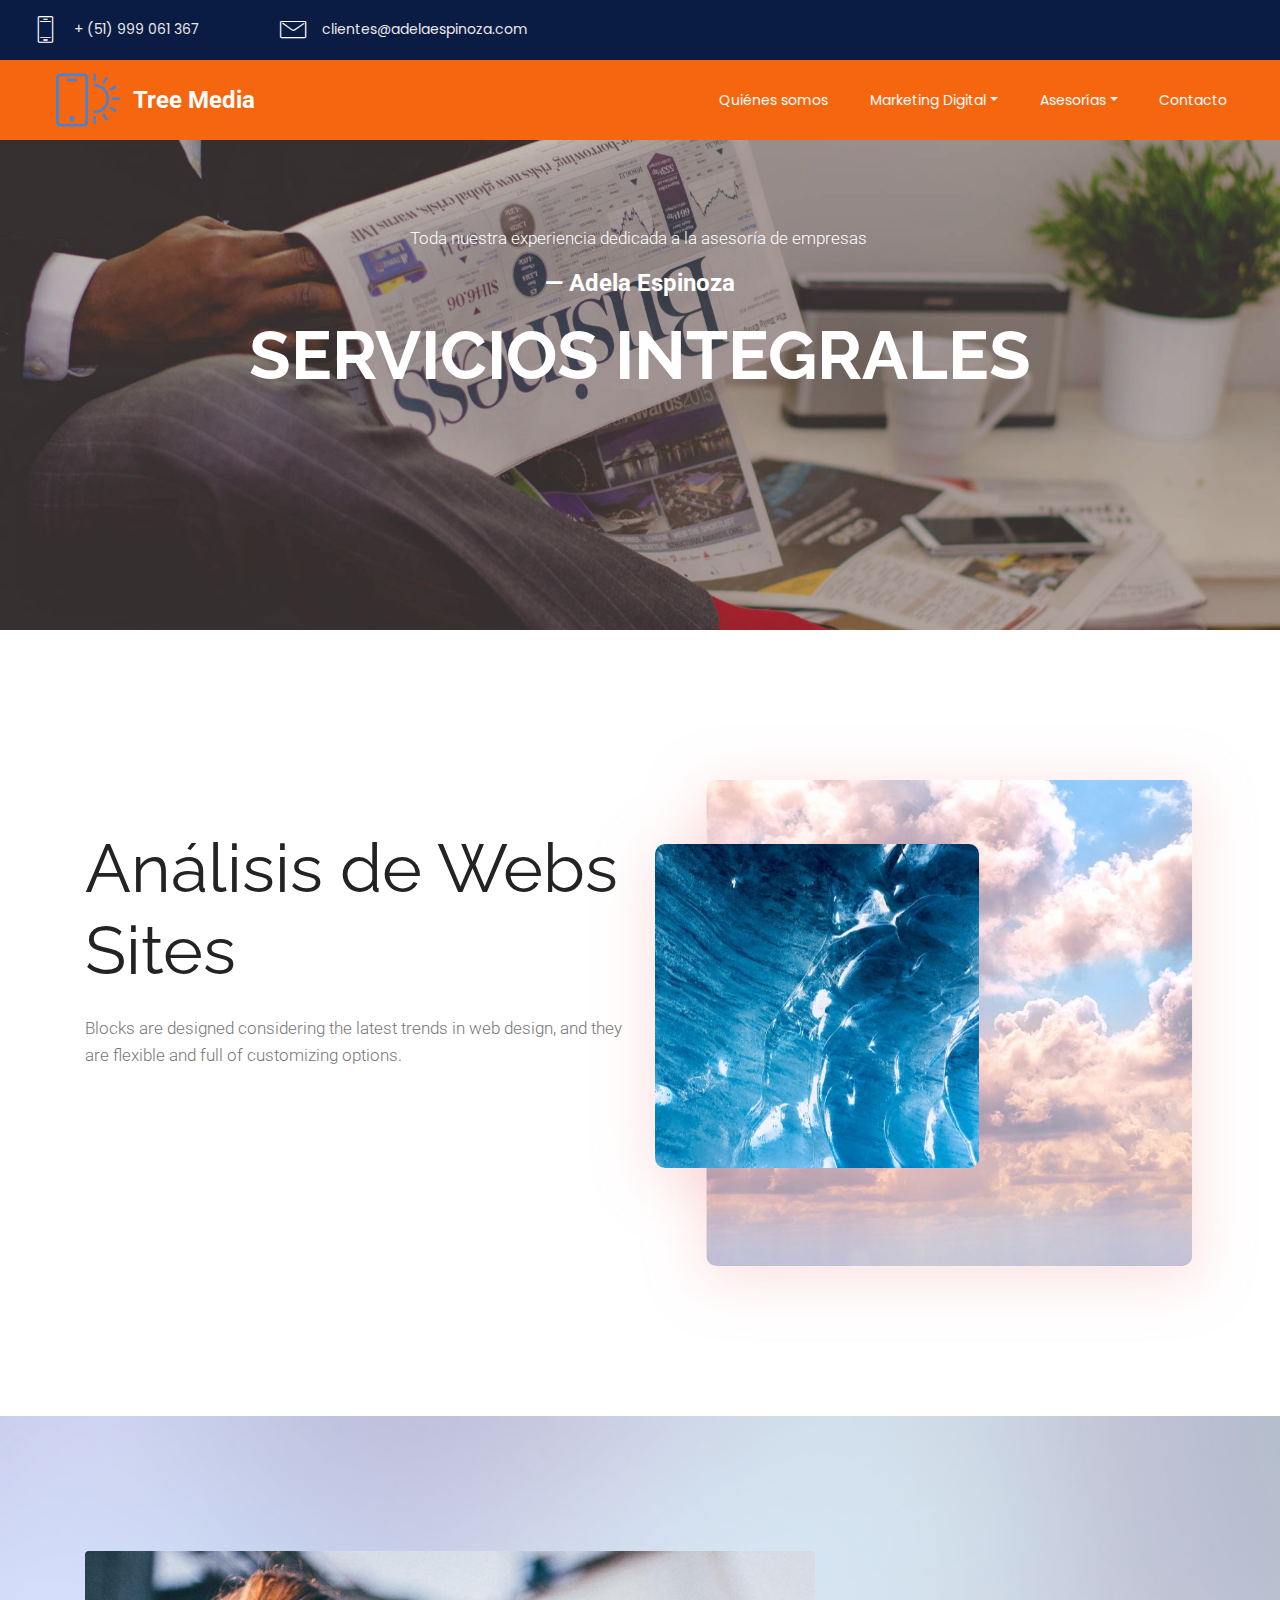
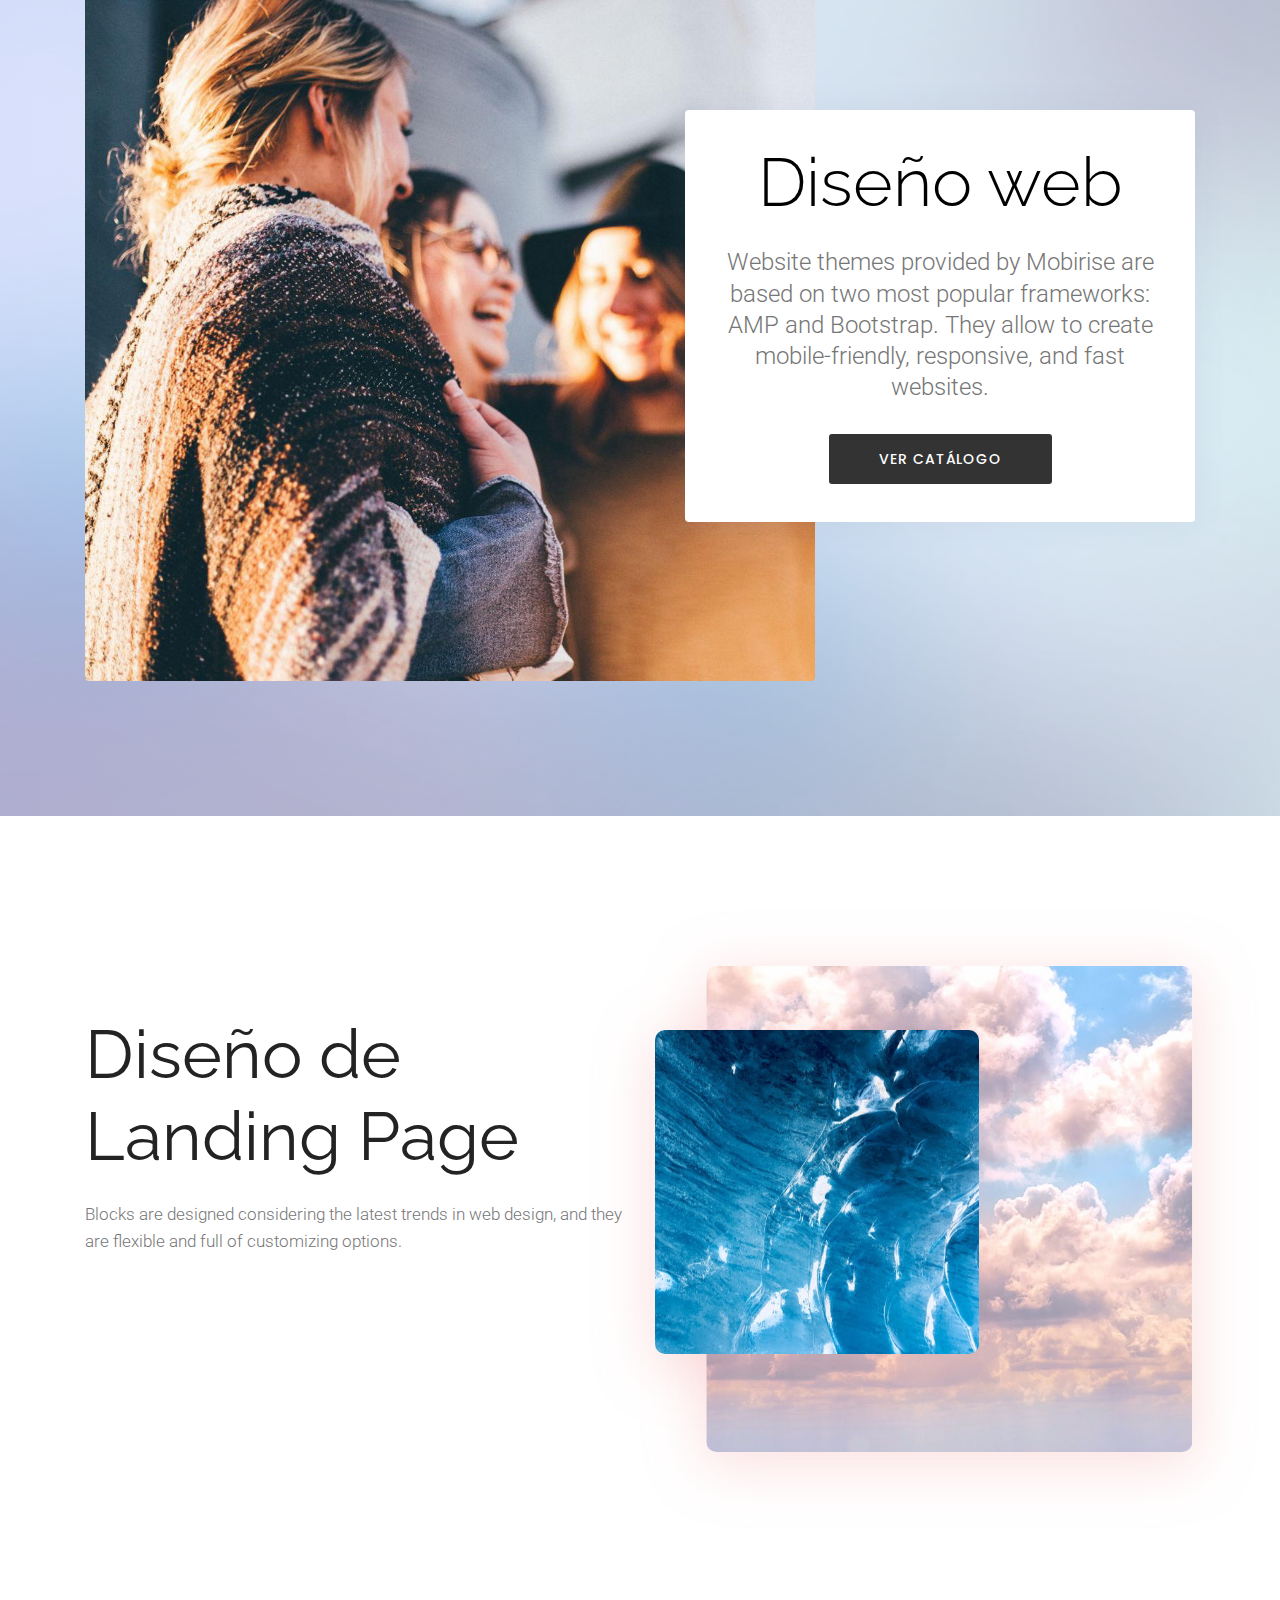
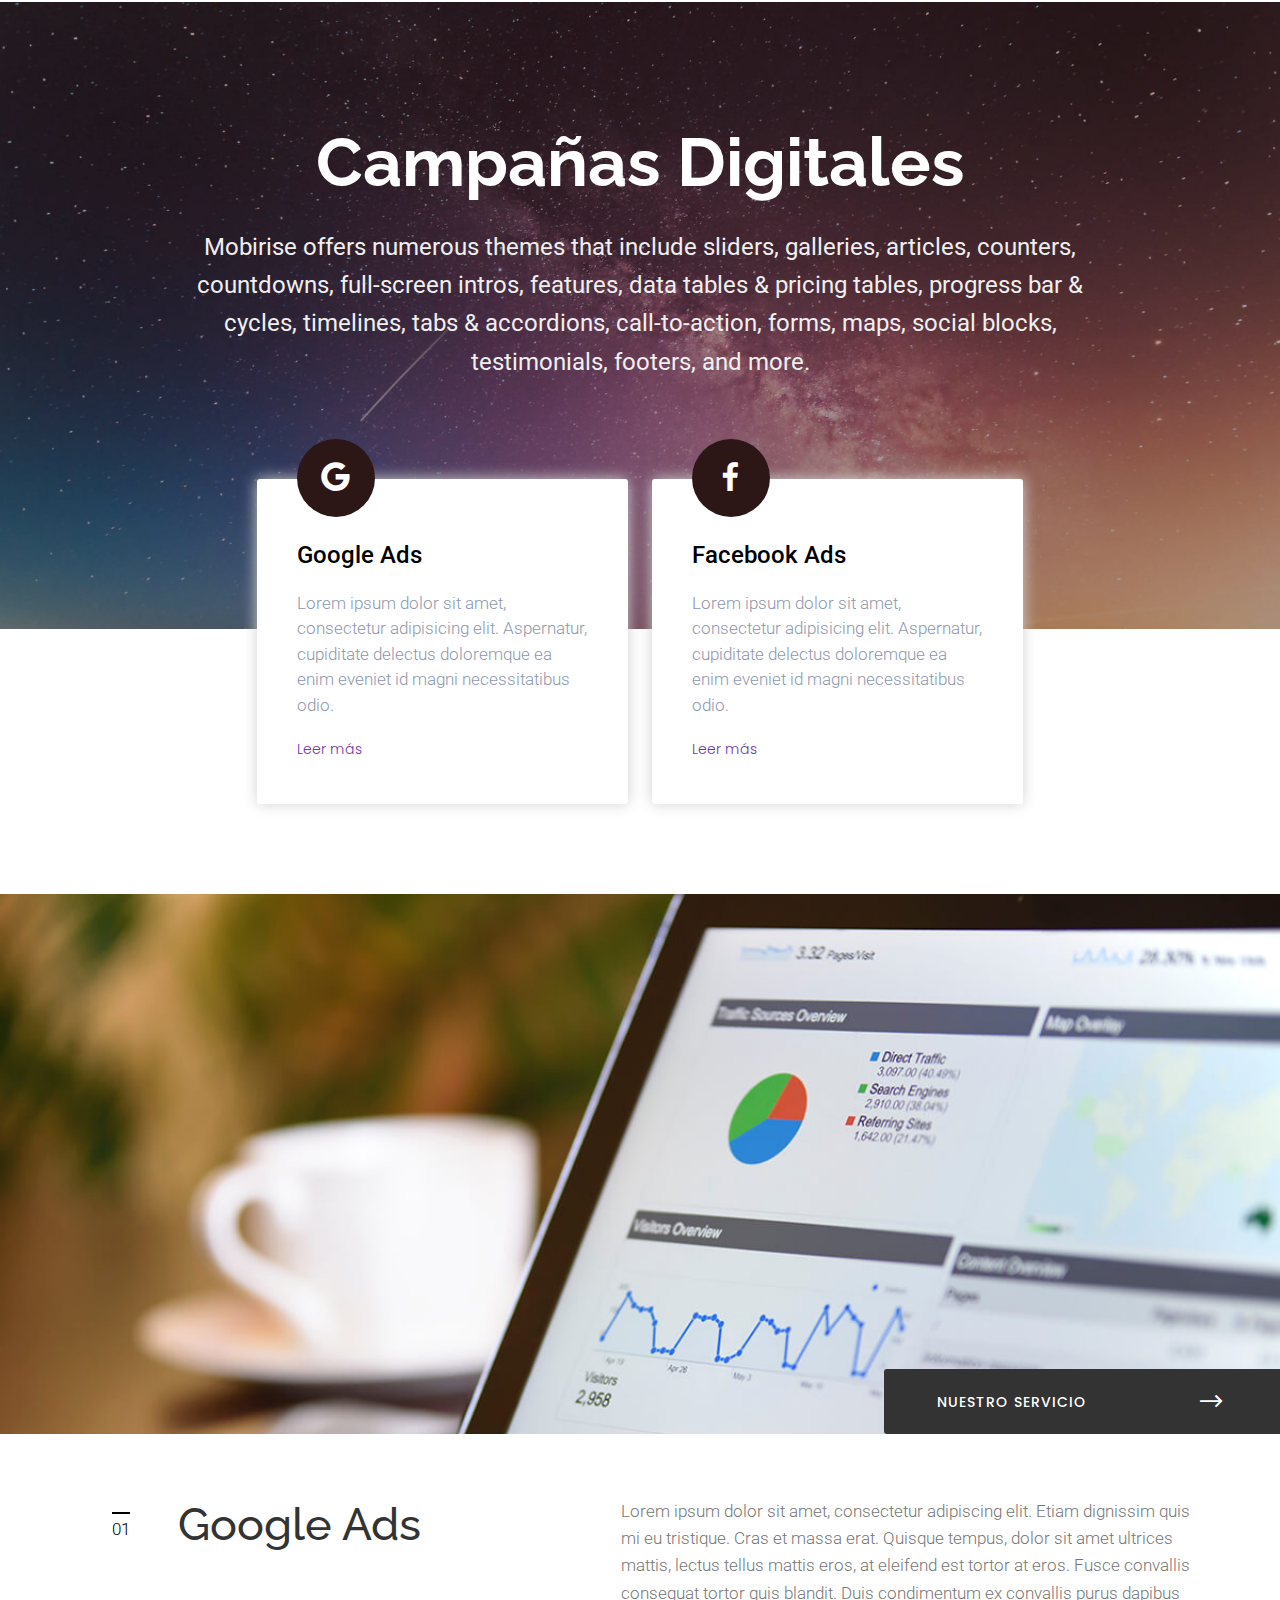
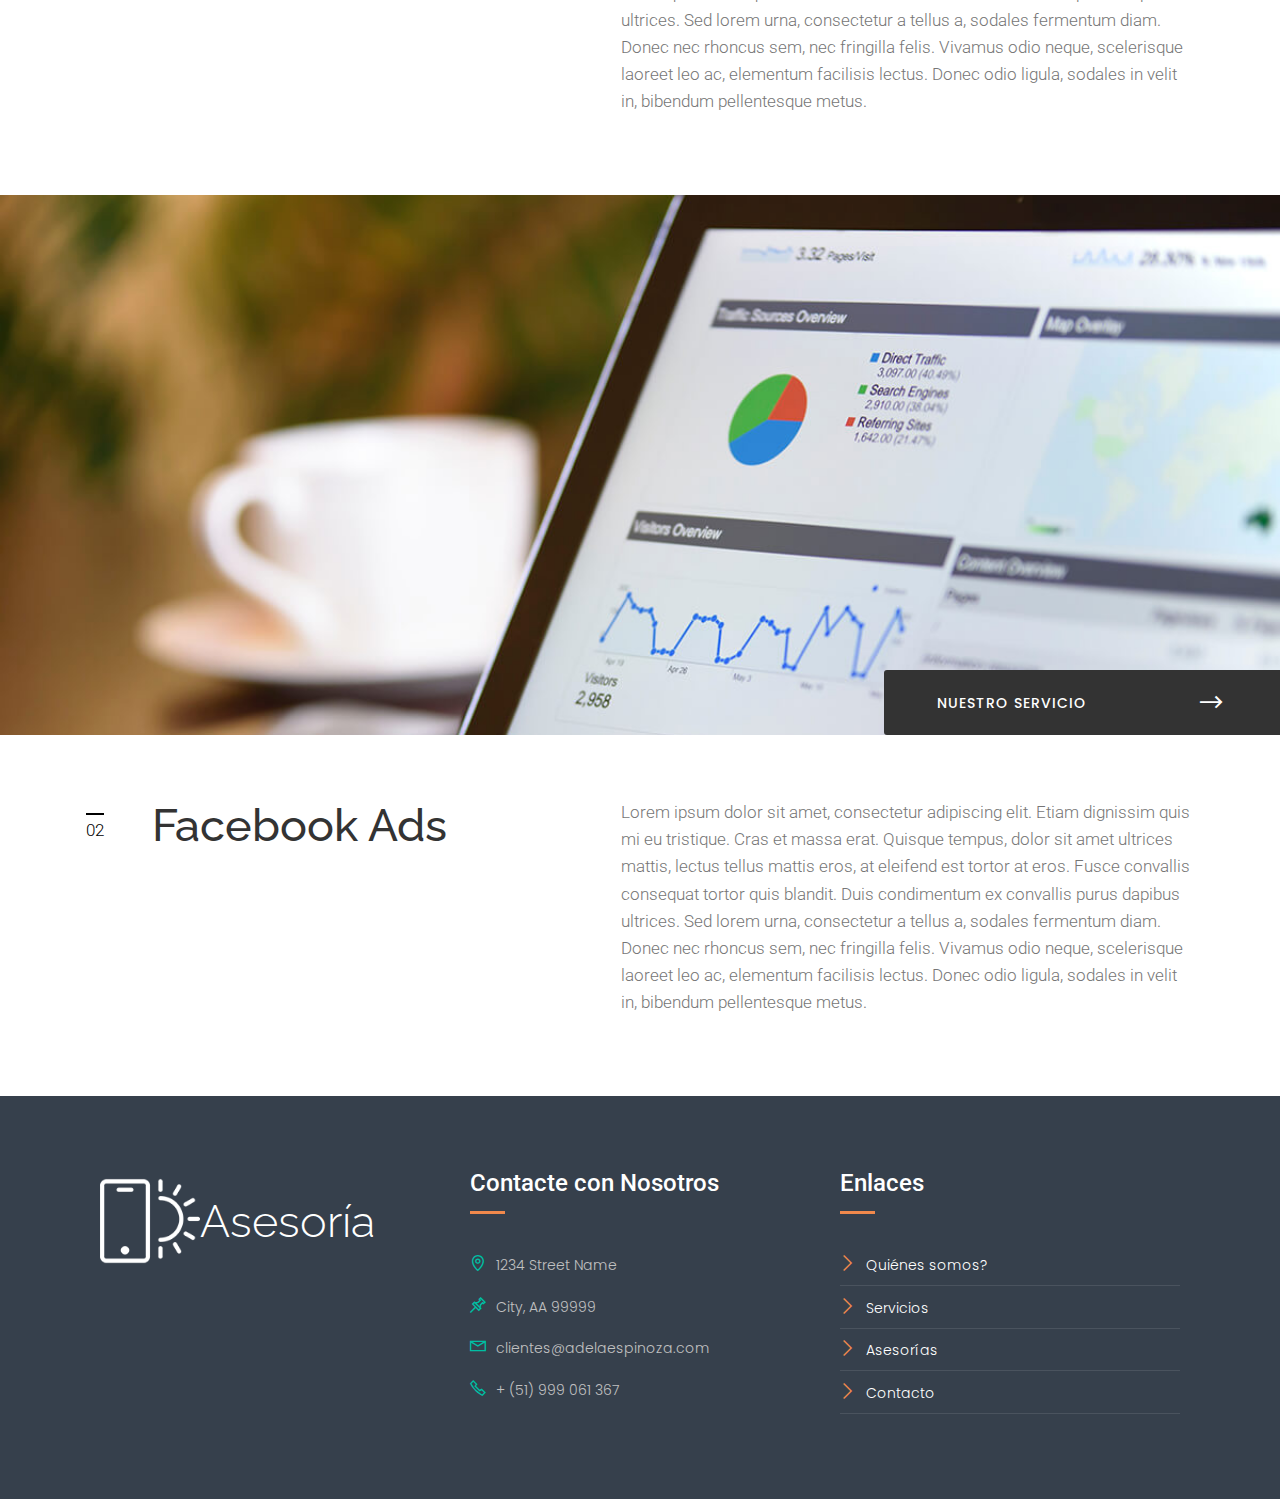
==== page1.html @ 8c3733f9 "create github pages" ====
<!DOCTYPE html>
<html  >
<head>
  <!-- Site made with Mobirise Website Builder v4.10.15, https://mobirise.com -->
  <meta charset="UTF-8">
  <meta http-equiv="X-UA-Compatible" content="IE=edge">
  <meta name="generator" content="Mobirise v4.10.15, mobirise.com">
  <meta name="viewport" content="width=device-width, initial-scale=1, minimum-scale=1">
  <link rel="shortcut icon" href="assets/images/mbr-favicon.png" type="image/x-icon">
  <meta name="description" content="">
  
  <title>Servicios</title>
  <link rel="stylesheet" href="assets/web/assets/mobirise-icons2/mobirise2.css">
  <link rel="stylesheet" href="assets/web/assets/mobirise-icons/mobirise-icons.css">
  <link rel="stylesheet" href="assets/tether/tether.min.css">
  <link rel="stylesheet" href="assets/bootstrap/css/bootstrap.min.css">
  <link rel="stylesheet" href="assets/bootstrap/css/bootstrap-reboot.min.css">
  <link rel="stylesheet" href="assets/bootstrap/css/bootstrap-grid.min.css">
  <link rel="stylesheet" href="assets/dropdown/css/style.css">
  <link rel="stylesheet" href="assets/socicon/css/styles.css">
  <link rel="stylesheet" href="assets/theme/css/style.css">
  <link rel="stylesheet" href="assets/formoid-css/recaptcha.css">
  <link rel="preload" as="style" href="assets/mobirise/css/mbr-additional.css"><link rel="stylesheet" href="assets/mobirise/css/mbr-additional.css" type="text/css">
  
  
  

</head>
<body>
  <section class="extMenu5 menu cid-rZhVXsuPau" once="menu" id="extMenu2-e">

    

    <nav class="navbar navbar-dropdown align-items-center navbar-fixed-top navbar-toggleable-sm">
        <div class="menu-content-top">



            <div class="menu-content-right">
                <div class="info-widget">
                    <span class="widget-icon mbr-iconfont mbri-mobile2" style="color: rgb(255, 255, 255); fill: rgb(255, 255, 255);"></span>
                    <div class="widget-content display-4">
                        <p class="widget-title mbr-fonts-style display-4">+ (51) 999 061 367</p>
                    </div>
                </div>
                <div class="info-widget">
                    <span class="widget-icon mbr-iconfont mbri-letter" style="color: rgb(255, 255, 255); fill: rgb(255, 255, 255);"></span>
                    <div class="widget-content display-4">
                        <p class="widget-title mbr-fonts-style display-4">clientes@adelaespinoza.com</p>
                    </div>
                </div>
                

                











            </div>
        </div>
        <div class="menu-bottom">


            <div class="menu-logo">
                <div class="navbar-brand">
                    <span class="navbar-logo">
                        <a href="#top">
                            <img src="assets/images/logo1.png" alt="Mobirise" title="" style="height: 4rem;">
                        </a>
                    </span>
                    <span class="navbar-caption-wrap"><a href="#top" class="brand-name mbr-black mbr-bold text-white display-5">Tree Media</a></span>
                </div>
            </div>



            <div class="collapse navbar-collapse" id="navbarSupportedContent">
                <ul class="navbar-nav nav-dropdown js-float-line nav-right" data-app-modern-menu="true"><li class="nav-item">
                        <a class="nav-link link mbr-black text-white display-4" href="index.html#extHeader29-2">
                            Quiénes somos</a>
                    </li>
                    <li class="nav-item dropdown">
                        <a class="nav-link link mbr-black dropdown-toggle text-white display-4" href="https://mobirise.com" data-toggle="dropdown-submenu" aria-expanded="false">Marketing Digital</a>
                        <div class="dropdown-menu">
                            <a class="mbr-black dropdown-item text-white display-4" href="page1.html#extHeader16-g">Análisis de Web Site</a>
                            <a class="mbr-black dropdown-item text-white display-4" href="page1.html#extHeader24-h" aria-expanded="false">Diseño Web</a><a class="mbr-black dropdown-item text-white display-4" href="page1.html#extHeader16-i" aria-expanded="false">Diseño Landing Page</a>
                            <div class="dropdown"><div class="dropdown"><a class="mbr-black dropdown-item text-white dropdown-toggle display-4" href="page1.html#extHeader10-j" aria-expanded="false" data-toggle="dropdown-submenu">Campañas Digitales</a><div class="dropdown-menu dropdown-submenu"><a class="mbr-black dropdown-item text-white display-4" href="page1.html#extHeader10-j" aria-expanded="false">Google Ads</a><a class="mbr-black dropdown-item text-white display-4" href="page1.html#extHeader10-j" aria-expanded="false">Facebook Ads</a></div></div><div class="dropdown-menu dropdown-submenu"><a class="mbr-black dropdown-item text-white display-4" href="page1.html#extContent6-k" aria-expanded="false">Adwords</a><a class="mbr-black dropdown-item text-white display-4" href="page1.html#extContent6-l" aria-expanded="false">Facebook Ads</a></div></div>
                        </div>
                    </li>

                    <li class="nav-item dropdown">
                        <a class="nav-link link mbr-black dropdown-toggle text-white display-4" href="https://mobirise.com" data-toggle="dropdown-submenu" aria-expanded="false">Asesorías</a>
                        <div class="dropdown-menu">
                            <a class="mbr-black dropdown-item text-white display-4" href="#top">Gestión Comercial</a>
                            <a class="mbr-black dropdown-item text-white display-4" href="#top" aria-expanded="false">Coaching de equipos</a>
                            <a class="mbr-black dropdown-item text-white display-4" href="#top" aria-expanded="false">Capacitaciones</a>
                        </div>
                    </li>

                    <li class="nav-item">
                        <a class="nav-link link mbr-black text-white display-4" href="https://mobirise.com">
                            Contacto</a>
                    </li></ul>

                

            </div>
            <button class="navbar-toggler " type="button" data-toggle="collapse" data-target="#navbarSupportedContent" aria-controls="navbarSupportedContent" aria-expanded="false" aria-label="Toggle navigation">
                <div class="hamburger">
                    <span></span>
                    <span></span>
                    <span></span>
                    <span></span>
                </div>
            </button>







        </div>
    </nav>
</section>

<section class="extHeader cid-rZk2UsMdif" id="extHeader29-f">
    

    <div class="mbr-overlay" style="opacity: 0.3; background-color: rgb(44, 22, 22);">
    </div>
    <div class="container">
        <div class="row justify-content-center">
            <div class="col-md-12 align-center mbr-white">
                <p class="mbr-fonts-style mbr-text display-7">
                   Toda nuestra experiencia dedicada a la asesoría de empresas&nbsp;</p>
                <div class="mbr-section-subtitle mbr-fonts-style mbr-light pb-3 display-5">
                    <ul>
                        <li>
                            <strong>Adela Espinoza</strong></li>
                    </ul>
                </div>
                <h2 class="mbr-section-title mbr-fonts-style mbr-bold display-1">
                    SERVICIOS INTEGRALES</h2>
            </div>
        </div>
    </div>
    
</section>

<section class="extHeader cid-rZk355WxWd" id="extHeader16-g">

    

    






    <div class="container align-center">
        <div class="row">
            <div class="col-md-12 col-lg-6 py-5">
                <h1 class="mbr-section-title mbr-regular pb-3 align-left mbr-fonts-style display-1">Análisis de Webs Sites</h1>
                
                <p class="mbr-text mbr-light pb-3 align-left mbr-fonts-style display-7">
                    Blocks are designed considering the latest trends in web design, and they are flexible and full of customizing options.</p>
                
            </div>

            <div class="col-lg-6 col-md-12 relative card-img align-right">
                <div class="card-img1">
                    <img class="img1" src="assets/images/10.jpg" alt="Mobirise">
                </div>
                <div class="card-img2">
                    <img class="img2" src="assets/images/09.jpg" alt="Mobirise" title="">
                </div>

            </div>
        </div>



    </div>
    
</section>

<section class="extHeader cid-rZk39KsK3t" id="extHeader24-h">

    

    <div class="mbr-overlay" style="opacity: 0.6;">
    </div>

    <div class="container align-left">
        <div class="row ">
            <div class="col-lg-8 col-md-12 py-lg-0 pb-4">
            	<div class="img-wrap">
        			<img src="assets/images/18.jpg">
    			</div>
            </div> 	
            <div class="align-self-center mbr-black col-lg-4 col-md-12 py-lg-0 pt-2">
                <div class="card-wrap">
                    <h1 class="mbr-section-title align-center pb-3 mbr-fonts-style display-1">Diseño web</h1>
                    <h3 class="mbr-section-subtitle align-center mbr-light mbr-fonts-style display-5">
                        Website themes provided by Mobirise are based on two most popular frameworks: AMP and Bootstrap. They allow to create mobile-friendly, responsive, and fast websites.
                    </h3>
                    <div class="mbr-section-btn align-center pt-3"><a class="btn btn-black btn-md display-4" href="#top">VER CATÁLOGO</a></div>
                </div>
            </div>
        </div>
    </div>
</section>

<section class="extHeader cid-rZk3clZ1Kl" id="extHeader16-i">

    

    






    <div class="container align-center">
        <div class="row">
            <div class="col-md-12 col-lg-6 py-5">
                <h1 class="mbr-section-title mbr-regular pb-3 align-left mbr-fonts-style display-1">Diseño de Landing Page</h1>
                
                <p class="mbr-text mbr-light pb-3 align-left mbr-fonts-style display-7">
                    Blocks are designed considering the latest trends in web design, and they are flexible and full of customizing options.</p>
                
            </div>

            <div class="col-lg-6 col-md-12 relative card-img align-right">
                <div class="card-img1">
                    <img class="img1" src="assets/images/10.jpg" alt="Mobirise">
                </div>
                <div class="card-img2">
                    <img class="img2" src="assets/images/09.jpg" alt="Mobirise" title="">
                </div>

            </div>
        </div>



    </div>
    
</section>

<section class="extHeader cid-rZk3I9Vee4" id="extHeader10-j">

    

    <div class="mbr-overlay" style="opacity: 0.4; background-color: rgb(44, 22, 22);">
    </div>

    <div class="container">
        <div class="media-container-row">
            <div class="mb-4 content-container col-md-10">
                <h1 class="mbr-section-title pb-3 mbr-fonts-style align-center display-1"><strong>Campañas Digitales</strong></h1>
                <p class="mbr-text pb-3 mbr-fonts-style p-descr align-center display-5">
                    Mobirise offers numerous themes that include sliders, galleries, articles, counters, countdowns, full-screen intros, features, data tables &amp; pricing tables, progress bar &amp; cycles, timelines, tabs &amp; accordions, call-to-action, forms, maps, social blocks, testimonials, footers, and more.
                </p>
            </div>
        </div>
    </div>
    <div class="container-boxes mbr-white">
        <div class="box-item">
            <div class="icon-block-top pb-4">
                <span class="mbr-iconfont socicon-google socicon display-2"></span>
            </div>
            <h4 class="box-item-title pb-3 mbr-fonts-style mbr-black display-5">Google Ads</h4>
            <p class="box-item-text mbr-fonts-style display-7">Lorem ipsum dolor sit amet, consectetur adipisicing elit. Aspernatur, cupiditate delectus doloremque ea enim eveniet id magni necessitatibus odio.</p>
            <div class="mbr-section-btn"><a class="btn-underline mr-3 text-info display-4" href="https://mobirise.com">Leer más</a></div>
        </div>
        <div class="box-item">
            <div class="icon-block-top pb-4">
                <span class="mbr-iconfont socicon-facebook socicon display-2"></span>
            </div>
            <h4 class="box-item-title pb-3 mbr-fonts-style mbr-black display-5">Facebook Ads</h4>
            <p class="box-item-text mbr-fonts-style display-7">Lorem ipsum dolor sit amet, consectetur adipisicing elit. Aspernatur, cupiditate delectus doloremque ea enim eveniet id magni necessitatibus odio.</p>
            <div class="mbr-section-btn"><a class="btn-underline mr-3 text-info display-4" href="https://mobirise.com">Leer más</a></div>

        </div>
        
    </div>
</section>

<section class="extСontent cid-rZk4LuF824" id="extContent6-k">
    
    
    <div class="container">
        <div class="row">
            <div class="col-lg-12 img-col">
                <img src="assets/images/03.jpg" alt="Mobirise">
                <div class="mbr-section-btn pt-3"><a class="btn btn-lg btn-black display-4" href="page1.html"><span class="mobi-mbri mobi-mbri-right mbr-iconfont mbr-iconfont-btn"></span>NUESTRO SERVICIO</a></div>
            </div>
            <div class="col-lg-5 title-col align-left">
                <div class="title-wrap">
                    <h3 class="number mbr-medium mbr-black pb-2 mbr-fonts-style display-7">01</h3>
                    <h2 class="mbr-section-title mbr-semibold mbr-black mbr-fonts-style display-2">Google Ads</h2>
                </div>
            </div>

            <div class="col-lg-7 text-col align-left">
                <p class="mbr-text mbr-black mbr-regular mbr-light mbr-fonts-style display-7">
                    Lorem ipsum dolor sit amet, consectetur adipiscing elit. Etiam dignissim quis mi eu tristique. Cras
                    et massa erat. Quisque tempus, dolor sit amet ultrices mattis, lectus tellus mattis eros, at
                    eleifend est tortor at eros. Fusce convallis consequat tortor quis blandit. Duis condimentum ex
                    convallis purus dapibus ultrices. Sed lorem urna, consectetur a tellus a, sodales fermentum diam.
                    Donec nec rhoncus sem, nec fringilla felis. Vivamus odio neque, scelerisque laoreet leo ac,
                    elementum facilisis lectus. Donec odio ligula, sodales in velit in, bibendum pellentesque metus.</p>

            </div>

        </div>
    </div>
</section>

<section class="extСontent cid-rZk4N9WDX4" id="extContent6-l">
    
    
    <div class="container">
        <div class="row">
            <div class="col-lg-12 img-col">
                <img src="assets/images/03.jpg" alt="Mobirise">
                <div class="mbr-section-btn pt-3"><a class="btn btn-lg btn-black display-4" href="page1.html"><span class="mobi-mbri mobi-mbri-right mbr-iconfont mbr-iconfont-btn"></span>NUESTRO SERVICIO</a></div>
            </div>
            <div class="col-lg-5 title-col align-left">
                <div class="title-wrap">
                    <h3 class="number mbr-medium mbr-black pb-2 mbr-fonts-style display-7">02</h3>
                    <h2 class="mbr-section-title mbr-semibold mbr-black mbr-fonts-style display-2">Facebook Ads</h2>
                </div>
            </div>

            <div class="col-lg-7 text-col align-left">
                <p class="mbr-text mbr-black mbr-regular mbr-light mbr-fonts-style display-7">
                    Lorem ipsum dolor sit amet, consectetur adipiscing elit. Etiam dignissim quis mi eu tristique. Cras
                    et massa erat. Quisque tempus, dolor sit amet ultrices mattis, lectus tellus mattis eros, at
                    eleifend est tortor at eros. Fusce convallis consequat tortor quis blandit. Duis condimentum ex
                    convallis purus dapibus ultrices. Sed lorem urna, consectetur a tellus a, sodales fermentum diam.
                    Donec nec rhoncus sem, nec fringilla felis. Vivamus odio neque, scelerisque laoreet leo ac,
                    elementum facilisis lectus. Donec odio ligula, sodales in velit in, bibendum pellentesque metus.</p>

            </div>

        </div>
    </div>
</section>

<section class="extFooter cid-rZk6A36bHB" id="extFooter6-m">

    

    
    <div class="container">
        <div class="media-container-row content text-white">
            <div class="col-12 col-md-8 col-lg-4">
                <div class="media-wrap align-left">

                    <a href="#top"><img src="assets/images/logo.png" alt="Mobirise" title=""></a>

                    <h4 class="align-left mbr-bold mbr-fonts-style display-2"><a href="#top" class="text-white">
                        Asesoría</a></h4>
                </div>

                
            </div>
            <div class="col-12 col-md-6 col-lg-4">
                <h5 class="pb-2 align-left items-title mbr-semibold mbr-fonts-style display-5">
                    Contacte con Nosotros</h5>
                <div class="line-wrap align-left">
                    <div class="line"></div>
                </div>
                <div class="item">
                    <div class="card-img"><span class="mbr-iconfont img1 mobi-mbri-map-pin mobi-mbri"></span>
                    </div>
                    <div class="card-box">
                        <h4 class="item-title align-left mbr-fonts-style display-4">1234 Street Name</h4>
                    </div>
                </div>
                <div class="item">
                    <div class="card-img"><span class="mbr-iconfont img1 mobi-mbri-pin mobi-mbri"></span></div>
                    <div class="card-box">
                        <h4 class="item-title align-left mbr-fonts-style display-4">City, AA 99999</h4>
                    </div>
                </div>
                <div class="item">
                    <div class="card-img"><span class="mbr-iconfont img1 mobi-mbri-letter mobi-mbri"></span>
                    </div>
                    <div class="card-box">
                        <h4 class="item-title align-left mbr-fonts-style display-4">clientes@adelaespinoza.com</h4>
                    </div>
                </div>
                <div class="item">
                    <div class="card-img"><span class="mbr-iconfont img1 mobi-mbri-phone mobi-mbri"></span>
                    </div>
                    <div class="card-box">
                        <h4 class="item-title align-left mbr-fonts-style display-4">+ (51) 999 061 367</h4>
                    </div>
                </div>
                
            </div>
            <div class="col-12 col-md-6 col-lg-4">
                <h5 class="pb-2 align-left links-title mbr-semibold mbr-fonts-style display-5">
                    Enlaces</h5>
                <div class="line-wrap align-left">
                    <div class="line"></div>
                </div>

                <div class="link">
                    <div class="card-img"><span class="mbr-iconfont img2 mobi-mbri-arrow-next mobi-mbri"></span>
                    </div>
                    <div class="card-box">
                        <h4 class="link-title align-left mbr-fonts-style display-4"><a href="#top" class="text-white">Quiénes somos?</a></h4>
                    </div>
                </div>
                <div class="link">
                    <div class="card-img"><span class="mbr-iconfont img2 mobi-mbri-arrow-next mobi-mbri"></span></div>
                    <div class="card-box">
                        <h4 class="link-title align-left mbr-fonts-style display-4"><a href="#top" class="text-white">Servicios</a></h4>
                    </div>
                </div>
                <div class="link">
                    <div class="card-img"><span class="mbr-iconfont img2 mobi-mbri-arrow-next mobi-mbri"></span>
                    </div>
                    <div class="card-box">
                        <h4 class="link-title align-left mbr-fonts-style display-4"><a href="#top" class="text-white">
                                Asesorías</a></h4>
                    </div>
                </div>

                <div class="link">
                    <div class="card-img"><span class="mbr-iconfont img2 mobi-mbri-arrow-next mobi-mbri"></span>
                    </div>
                    <div class="card-box">
                        <h4 class="link-title align-left mbr-fonts-style display-4"><a href="#top" class="text-white">Contacto</a></h4>
                    </div>
                </div>

                
            </div>
        </div>
    </div>
</section>


  <script src="assets/web/assets/jquery/jquery.min.js"></script>
  <script src="assets/popper/popper.min.js"></script>
  <script src="assets/tether/tether.min.js"></script>
  <script src="assets/bootstrap/js/bootstrap.min.js"></script>
  <script src="assets/dropdown/js/nav-dropdown.js"></script>
  <script src="assets/dropdown/js/navbar-dropdown.js"></script>
  <script src="assets/touchswipe/jquery.touch-swipe.min.js"></script>
  <script src="assets/smoothscroll/smooth-scroll.js"></script>
  <script src="assets/theme/js/script.js"></script>
  <script src="assets/formoid/formoid.min.js"></script>
  
  

</body>
</html>
---- assets/web/assets/mobirise-icons2/mobirise2.css ----
@font-face {
  font-family: 'Moririse2';
  font-display: swap;
  src:  url('mobirise2.eot?f2bix4');
  src:  url('mobirise2.eot?f2bix4#iefix') format('embedded-opentype'),
    url('mobirise2.ttf?f2bix4') format('truetype'),
    url('mobirise2.woff?f2bix4') format('woff'),
    url('mobirise2.svg?f2bix4#mobirise2') format('svg');
  font-weight: normal;
  font-style: normal;
}

[class^="mobi-"], [class*=" mobi-"] {
  /* use !important to prevent issues with browser extensions that change fonts */
  font-family: 'Moririse2' !important;
  speak: none;
  font-style: normal;
  font-weight: normal;
  font-variant: normal;
  text-transform: none;
  line-height: 1;

  /* Better Font Rendering =========== */
  -webkit-font-smoothing: antialiased;
  -moz-osx-font-smoothing: grayscale;
}

.mobi-mbri-add-submenu:before {
  content: "\e900";
}
.mobi-mbri-alert:before {
  content: "\e901";
}
.mobi-mbri-align-center:before {
  content: "\e902";
}
.mobi-mbri-align-justify:before {
  content: "\e903";
}
.mobi-mbri-align-left:before {
  content: "\e904";
}
.mobi-mbri-align-right:before {
  content: "\e905";
}
.mobi-mbri-android:before {
  content: "\e906";
}
.mobi-mbri-apple:before {
  content: "\e907";
}
.mobi-mbri-arrow-down:before {
  content: "\e908";
}
.mobi-mbri-arrow-next:before {
  content: "\e909";
}
.mobi-mbri-arrow-prev:before {
  content: "\e90a";
}
.mobi-mbri-arrow-up:before {
  content: "\e90b";
}
.mobi-mbri-bold:before {
  content: "\e90c";
}
.mobi-mbri-bookmark:before {
  content: "\e90d";
}
.mobi-mbri-bootstrap:before {
  content: "\e90e";
}
.mobi-mbri-briefcase:before {
  content: "\e90f";
}
.mobi-mbri-browse:before {
  content: "\e910";
}
.mobi-mbri-bulleted-list:before {
  content: "\e911";
}
.mobi-mbri-calendar:before {
  content: "\e912";
}
.mobi-mbri-camera:before {
  content: "\e913";
}
.mobi-mbri-cart-add:before {
  content: "\e914";
}
.mobi-mbri-cart-full:before {
  content: "\e915";
}
.mobi-mbri-cash:before {
  content: "\e916";
}
.mobi-mbri-change-style:before {
  content: "\e917";
}
.mobi-mbri-chat:before {
  content: "\e918";
}
.mobi-mbri-clock:before {
  content: "\e919";
}
.mobi-mbri-close:before {
  content: "\e91a";
}
.mobi-mbri-cloud:before {
  content: "\e91b";
}
.mobi-mbri-code:before {
  content: "\e91c";
}
.mobi-mbri-contact-form:before {
  content: "\e91d";
}
.mobi-mbri-credit-card:before {
  content: "\e91e";
}
.mobi-mbri-cursor-click:before {
  content: "\e91f";
}
.mobi-mbri-cust-feedback:before {
  content: "\e920";
}
.mobi-mbri-database:before {
  content: "\e921";
}
.mobi-mbri-delivery:before {
  content: "\e922";
}
.mobi-mbri-desktop:before {
  content: "\e923";
}
.mobi-mbri-devices:before {
  content: "\e924";
}
.mobi-mbri-down:before {
  content: "\e925";
}
.mobi-mbri-download-2:before {
  content: "\e926";
}
.mobi-mbri-download:before {
  content: "\e927";
}
.mobi-mbri-drag-n-drop-2:before {
  content: "\e928";
}
.mobi-mbri-drag-n-drop:before {
  content: "\e929";
}
.mobi-mbri-edit-2:before {
  content: "\e92a";
}
.mobi-mbri-edit:before {
  content: "\e92b";
}
.mobi-mbri-error:before {
  content: "\e92c";
}
.mobi-mbri-extension:before {
  content: "\e92d";
}
.mobi-mbri-features:before {
  content: "\e92e";
}
.mobi-mbri-file:before {
  content: "\e92f";
}
.mobi-mbri-flag:before {
  content: "\e930";
}
.mobi-mbri-folder:before {
  content: "\e931";
}
.mobi-mbri-gift:before {
  content: "\e932";
}
.mobi-mbri-github:before {
  content: "\e933";
}
.mobi-mbri-globe-2:before {
  content: "\e934";
}
.mobi-mbri-globe:before {
  content: "\e935";
}
.mobi-mbri-growing-chart:before {
  content: "\e936";
}
.mobi-mbri-hearth:before {
  content: "\e937";
}
.mobi-mbri-help:before {
  content: "\e938";
}
.mobi-mbri-home:before {
  content: "\e939";
}
.mobi-mbri-hot-cup:before {
  content: "\e93a";
}
.mobi-mbri-idea:before {
  content: "\e93b";
}
.mobi-mbri-image-gallery:before {
  content: "\e93c";
}
.mobi-mbri-image-slider:before {
  content: "\e93d";
}
.mobi-mbri-info:before {
  content: "\e93e";
}
.mobi-mbri-italic:before {
  content: "\e93f";
}
.mobi-mbri-key:before {
  content: "\e940";
}
.mobi-mbri-laptop:before {
  content: "\e941";
}
.mobi-mbri-layers:before {
  content: "\e942";
}
.mobi-mbri-left-right:before {
  content: "\e943";
}
.mobi-mbri-left:before {
  content: "\e944";
}
.mobi-mbri-letter:before {
  content: "\e945";
}
.mobi-mbri-like:before {
  content: "\e946";
}
.mobi-mbri-link:before {
  content: "\e947";
}
.mobi-mbri-lock:before {
  content: "\e948";
}
.mobi-mbri-login:before {
  content: "\e949";
}
.mobi-mbri-logout:before {
  content: "\e94a";
}
.mobi-mbri-magic-stick:before {
  content: "\e94b";
}
.mobi-mbri-map-pin:before {
  content: "\e94c";
}
.mobi-mbri-menu:before {
  content: "\e94d";
}
.mobi-mbri-mobile-2:before {
  content: "\e94e";
}
.mobi-mbri-mobile-horizontal:before {
  content: "\e94f";
}
.mobi-mbri-mobile:before {
  content: "\e950";
}
.mobi-mbri-mobirise:before {
  content: "\e951";
}
.mobi-mbri-more-horizontal:before {
  content: "\e952";
}
.mobi-mbri-more-vertical:before {
  content: "\e953";
}
.mobi-mbri-music:before {
  content: "\e954";
}
.mobi-mbri-new-file:before {
  content: "\e955";
}
.mobi-mbri-numbered-list:before {
  content: "\e956";
}
.mobi-mbri-opened-folder:before {
  content: "\e957";
}
.mobi-mbri-pages:before {
  content: "\e958";
}
.mobi-mbri-paper-plane:before {
  content: "\e959";
}
.mobi-mbri-paperclip:before {
  content: "\e95a";
}
.mobi-mbri-phone:before {
  content: "\e95b";
}
.mobi-mbri-photo:before {
  content: "\e95c";
}
.mobi-mbri-photos:before {
  content: "\e95d";
}
.mobi-mbri-pin:before {
  content: "\e95e";
}
.mobi-mbri-play:before {
  content: "\e95f";
}
.mobi-mbri-plus:before {
  content: "\e960";
}
.mobi-mbri-preview:before {
  content: "\e961";
}
.mobi-mbri-print:before {
  content: "\e962";
}
.mobi-mbri-protect:before {
  content: "\e963";
}
.mobi-mbri-question:before {
  content: "\e964";
}
.mobi-mbri-quote-left:before {
  content: "\e965";
}
.mobi-mbri-quote-right:before {
  content: "\e966";
}
.mobi-mbri-redo:before {
  content: "\e967";
}
.mobi-mbri-refresh:before {
  content: "\e968";
}
.mobi-mbri-responsive-2:before {
  content: "\e969";
}
.mobi-mbri-responsive:before {
  content: "\e96a";
}
.mobi-mbri-right:before {
  content: "\e96b";
}
.mobi-mbri-rocket:before {
  content: "\e96c";
}
.mobi-mbri-sad-face:before {
  content: "\e96d";
}
.mobi-mbri-sale:before {
  content: "\e96e";
}
.mobi-mbri-save:before {
  content: "\e96f";
}
.mobi-mbri-search:before {
  content: "\e970";
}
.mobi-mbri-setting-2:before {
  content: "\e971";
}
.mobi-mbri-setting-3:before {
  content: "\e972";
}
.mobi-mbri-setting:before {
  content: "\e973";
}
.mobi-mbri-share:before {
  content: "\e974";
}
.mobi-mbri-shopping-bag:before {
  content: "\e975";
}
.mobi-mbri-shopping-basket:before {
  content: "\e976";
}
.mobi-mbri-shopping-cart:before {
  content: "\e977";
}
.mobi-mbri-sites:before {
  content: "\e978";
}
.mobi-mbri-smile-face:before {
  content: "\e979";
}
.mobi-mbri-speed:before {
  content: "\e97a";
}
.mobi-mbri-star:before {
  content: "\e97b";
}
.mobi-mbri-success:before {
  content: "\e97c";
}
.mobi-mbri-sun:before {
  content: "\e97d";
}
.mobi-mbri-sun2:before {
  content: "\e97e";
}
.mobi-mbri-tablet-vertical:before {
  content: "\e97f";
}
.mobi-mbri-tablet:before {
  content: "\e980";
}
.mobi-mbri-target:before {
  content: "\e981";
}
.mobi-mbri-timer:before {
  content: "\e982";
}
.mobi-mbri-to-ftp:before {
  content: "\e983";
}
.mobi-mbri-to-local-drive:before {
  content: "\e984";
}
.mobi-mbri-touch-swipe:before {
  content: "\e985";
}
.mobi-mbri-touch:before {
  content: "\e986";
}
.mobi-mbri-trash:before {
  content: "\e987";
}
.mobi-mbri-underline:before {
  content: "\e988";
}
.mobi-mbri-undo:before {
  content: "\e989";
}
.mobi-mbri-unlink:before {
  content: "\e98a";
}
.mobi-mbri-unlock:before {
  content: "\e98b";
}
.mobi-mbri-up-down:before {
  content: "\e98c";
}
.mobi-mbri-up:before {
  content: "\e98d";
}
.mobi-mbri-update:before {
  content: "\e98e";
}
.mobi-mbri-upload-2:before {
  content: "\e98f";
}
.mobi-mbri-upload:before {
  content: "\e990";
}
.mobi-mbri-user-2:before {
  content: "\e991";
}
.mobi-mbri-user:before {
  content: "\e992";
}
.mobi-mbri-users:before {
  content: "\e993";
}
.mobi-mbri-video-play:before {
  content: "\e994";
}
.mobi-mbri-video:before {
  content: "\e995";
}
.mobi-mbri-watch:before {
  content: "\e996";
}
.mobi-mbri-website-theme-2:before {
  content: "\e997";
}
.mobi-mbri-website-theme:before {
  content: "\e998";
}
.mobi-mbri-wifi:before {
  content: "\e999";
}
.mobi-mbri-windows:before {
  content: "\e99a";
}
.mobi-mbri-zoom-in:before {
  content: "\e99b";
}
.mobi-mbri-zoom-out:before {
  content: "\e99c";
}
---- assets/web/assets/mobirise-icons/mobirise-icons.css ----
@font-face {
  font-family: 'MobiriseIcons';
  src:  url('mobirise-icons.eot?spat4u');
  src:  url('mobirise-icons.eot?spat4u#iefix') format('embedded-opentype'),
    url('mobirise-icons.ttf?spat4u') format('truetype'),
    url('mobirise-icons.woff?spat4u') format('woff'),
    url('mobirise-icons.svg?spat4u#MobiriseIcons') format('svg');
  font-weight: normal;
  font-style: normal;
  font-display: swap;
}

[class^="mbri-"], [class*=" mbri-"] {
  /* use !important to prevent issues with browser extensions that change fonts */
  font-family: MobiriseIcons !important;
  speak: none;
  font-style: normal;
  font-weight: normal;
  font-variant: normal;
  text-transform: none;
  line-height: 1;

  /* Better Font Rendering =========== */
  -webkit-font-smoothing: antialiased;
  -moz-osx-font-smoothing: grayscale;
}

.mbri-add-submenu:before {
  content: "\e900";
}
.mbri-alert:before {
  content: "\e901";
}
.mbri-align-center:before {
  content: "\e902";
}
.mbri-align-justify:before {
  content: "\e903";
}
.mbri-align-left:before {
  content: "\e904";
}
.mbri-align-right:before {
  content: "\e905";
}
.mbri-android:before {
  content: "\e906";
}
.mbri-apple:before {
  content: "\e907";
}
.mbri-arrow-down:before {
  content: "\e908";
}
.mbri-arrow-next:before {
  content: "\e909";
}
.mbri-arrow-prev:before {
  content: "\e90a";
}
.mbri-arrow-up:before {
  content: "\e90b";
}
.mbri-bold:before {
  content: "\e90c";
}
.mbri-bookmark:before {
  content: "\e90d";
}
.mbri-bootstrap:before {
  content: "\e90e";
}
.mbri-briefcase:before {
  content: "\e90f";
}
.mbri-browse:before {
  content: "\e910";
}
.mbri-bulleted-list:before {
  content: "\e911";
}
.mbri-calendar:before {
  content: "\e912";
}
.mbri-camera:before {
  content: "\e913";
}
.mbri-cart-add:before {
  content: "\e914";
}
.mbri-cart-full:before {
  content: "\e915";
}
.mbri-cash:before {
  content: "\e916";
}
.mbri-change-style:before {
  content: "\e917";
}
.mbri-chat:before {
  content: "\e918";
}
.mbri-clock:before {
  content: "\e919";
}
.mbri-close:before {
  content: "\e91a";
}
.mbri-cloud:before {
  content: "\e91b";
}
.mbri-code:before {
  content: "\e91c";
}
.mbri-contact-form:before {
  content: "\e91d";
}
.mbri-credit-card:before {
  content: "\e91e";
}
.mbri-cursor-click:before {
  content: "\e91f";
}
.mbri-cust-feedback:before {
  content: "\e920";
}
.mbri-database:before {
  content: "\e921";
}
.mbri-delivery:before {
  content: "\e922";
}
.mbri-desktop:before {
  content: "\e923";
}
.mbri-devices:before {
  content: "\e924";
}
.mbri-down:before {
  content: "\e925";
}
.mbri-download:before {
  content: "\e989";
}
.mbri-drag-n-drop:before {
  content: "\e927";
}
.mbri-drag-n-drop2:before {
  content: "\e928";
}
.mbri-edit:before {
  content: "\e929";
}
.mbri-edit2:before {
  content: "\e92a";
}
.mbri-error:before {
  content: "\e92b";
}
.mbri-extension:before {
  content: "\e92c";
}
.mbri-features:before {
  content: "\e92d";
}
.mbri-file:before {
  content: "\e92e";
}
.mbri-flag:before {
  content: "\e92f";
}
.mbri-folder:before {
  content: "\e930";
}
.mbri-gift:before {
  content: "\e931";
}
.mbri-github:before {
  content: "\e932";
}
.mbri-globe:before {
  content: "\e933";
}
.mbri-globe-2:before {
  content: "\e934";
}
.mbri-growing-chart:before {
  content: "\e935";
}
.mbri-hearth:before {
  content: "\e936";
}
.mbri-help:before {
  content: "\e937";
}
.mbri-home:before {
  content: "\e938";
}
.mbri-hot-cup:before {
  content: "\e939";
}
.mbri-idea:before {
  content: "\e93a";
}
.mbri-image-gallery:before {
  content: "\e93b";
}
.mbri-image-slider:before {
  content: "\e93c";
}
.mbri-info:before {
  content: "\e93d";
}
.mbri-italic:before {
  content: "\e93e";
}
.mbri-key:before {
  content: "\e93f";
}
.mbri-laptop:before {
  content: "\e940";
}
.mbri-layers:before {
  content: "\e941";
}
.mbri-left-right:before {
  content: "\e942";
}
.mbri-left:before {
  content: "\e943";
}
.mbri-letter:before {
  content: "\e944";
}
.mbri-like:before {
  content: "\e945";
}
.mbri-link:before {
  content: "\e946";
}
.mbri-lock:before {
  content: "\e947";
}
.mbri-login:before {
  content: "\e948";
}
.mbri-logout:before {
  content: "\e949";
}
.mbri-magic-stick:before {
  content: "\e94a";
}
.mbri-map-pin:before {
  content: "\e94b";
}
.mbri-menu:before {
  content: "\e94c";
}
.mbri-mobile:before {
  content: "\e94d";
}
.mbri-mobile2:before {
  content: "\e94e";
}
.mbri-mobirise:before {
  content: "\e94f";
}
.mbri-more-horizontal:before {
  content: "\e950";
}
.mbri-more-vertical:before {
  content: "\e951";
}
.mbri-music:before {
  content: "\e952";
}
.mbri-new-file:before {
  content: "\e953";
}
.mbri-numbered-list:before {
  content: "\e954";
}
.mbri-opened-folder:before {
  content: "\e955";
}
.mbri-pages:before {
  content: "\e956";
}
.mbri-paper-plane:before {
  content: "\e957";
}
.mbri-paperclip:before {
  content: "\e958";
}
.mbri-photo:before {
  content: "\e959";
}
.mbri-photos:before {
  content: "\e95a";
}
.mbri-pin:before {
  content: "\e95b";
}
.mbri-play:before {
  content: "\e95c";
}
.mbri-plus:before {
  content: "\e95d";
}
.mbri-preview:before {
  content: "\e95e";
}
.mbri-print:before {
  content: "\e95f";
}
.mbri-protect:before {
  content: "\e960";
}
.mbri-question:before {
  content: "\e961";
}
.mbri-quote-left:before {
  content: "\e962";
}
.mbri-quote-right:before {
  content: "\e963";
}
.mbri-refresh:before {
  content: "\e964";
}
.mbri-responsive:before {
  content: "\e965";
}
.mbri-right:before {
  content: "\e966";
}
.mbri-rocket:before {
  content: "\e967";
}
.mbri-sad-face:before {
  content: "\e968";
}
.mbri-sale:before {
  content: "\e969";
}
.mbri-save:before {
  content: "\e96a";
}
.mbri-search:before {
  content: "\e96b";
}
.mbri-setting:before {
  content: "\e96c";
}
.mbri-setting2:before {
  content: "\e96d";
}
.mbri-setting3:before {
  content: "\e96e";
}
.mbri-share:before {
  content: "\e96f";
}
.mbri-shopping-bag:before {
  content: "\e970";
}
.mbri-shopping-basket:before {
  content: "\e971";
}
.mbri-shopping-cart:before {
  content: "\e972";
}
.mbri-sites:before {
  content: "\e973";
}
.mbri-smile-face:before {
  content: "\e974";
}
.mbri-speed:before {
  content: "\e975";
}
.mbri-star:before {
  content: "\e976";
}
.mbri-success:before {
  content: "\e977";
}
.mbri-sun:before {
  content: "\e978";
}
.mbri-sun2:before {
  content: "\e979";
}
.mbri-tablet:before {
  content: "\e97a";
}
.mbri-tablet-vertical:before {
  content: "\e97b";
}
.mbri-target:before {
  content: "\e97c";
}
.mbri-timer:before {
  content: "\e97d";
}
.mbri-to-ftp:before {
  content: "\e97e";
}
.mbri-to-local-drive:before {
  content: "\e97f";
}
.mbri-touch-swipe:before {
  content: "\e980";
}
.mbri-touch:before {
  content: "\e981";
}
.mbri-trash:before {
  content: "\e982";
}
.mbri-underline:before {
  content: "\e983";
}
.mbri-unlink:before {
  content: "\e984";
}
.mbri-unlock:before {
  content: "\e985";
}
.mbri-up-down:before {
  content: "\e986";
}
.mbri-up:before {
  content: "\e987";
}
.mbri-update:before {
  content: "\e988";
}
.mbri-upload:before {
 content: "\e926"; 
}
.mbri-user:before {
  content: "\e98a";
}
.mbri-user2:before {
  content: "\e98b";
}
.mbri-users:before {
  content: "\e98c";
}
.mbri-video:before {
  content: "\e98d";
}
.mbri-video-play:before {
  content: "\e98e";
}
.mbri-watch:before {
  content: "\e98f";
}
.mbri-website-theme:before {
  content: "\e990";
}
.mbri-wifi:before {
  content: "\e991";
}
.mbri-windows:before {
  content: "\e992";
}
.mbri-zoom-out:before {
  content: "\e993";
}
.mbri-redo:before {
  content: "\e994";
}
.mbri-undo:before {
  content: "\e995";
}
---- assets/dropdown/css/style.css ----
.navbar-dropdown {
  left: 0;
  padding: 0;
  position: absolute;
  right: 0;
  top: 0;
  transition: all 0.45s ease;
  z-index: 1030;
  background: #282828; }
  .navbar-dropdown .navbar-logo {
    margin-right: 0.8rem;
    transition: margin 0.3s ease-in-out;
    vertical-align: middle; }
    .navbar-dropdown .navbar-logo img {
      height: 3.125rem;
      transition: all 0.3s ease-in-out; }
    .navbar-dropdown .navbar-logo.mbr-iconfont {
      font-size: 3.125rem;
      line-height: 3.125rem; }
  .navbar-dropdown .navbar-caption {
    font-weight: 700;
    white-space: normal;
    vertical-align: -4px;
    line-height: 3.125rem !important; }
    .navbar-dropdown .navbar-caption, .navbar-dropdown .navbar-caption:hover {
      color: inherit;
      text-decoration: none; }
  .navbar-dropdown .mbr-iconfont + .navbar-caption {
    vertical-align: -1px; }
  .navbar-dropdown.navbar-fixed-top {
    position: fixed; }
  .navbar-dropdown .navbar-brand span {
    vertical-align: -4px; }
  .navbar-dropdown.bg-color.transparent {
    background: none; }
  .navbar-dropdown.navbar-short .navbar-brand {
    padding: 0.625rem 0; }
    .navbar-dropdown.navbar-short .navbar-brand span {
      vertical-align: -1px; }
  .navbar-dropdown.navbar-short .navbar-caption {
    line-height: 2.375rem !important;
    vertical-align: -2px; }
  .navbar-dropdown.navbar-short .navbar-logo {
    margin-right: 0.5rem; }
    .navbar-dropdown.navbar-short .navbar-logo img {
      height: 2.375rem; }
    .navbar-dropdown.navbar-short .navbar-logo.mbr-iconfont {
      font-size: 2.375rem;
      line-height: 2.375rem; }
  .navbar-dropdown.navbar-short .mbr-table-cell {
    height: 3.625rem; }
  .navbar-dropdown .navbar-close {
    left: 0.6875rem;
    position: fixed;
    top: 0.75rem;
    z-index: 1000; }
  .navbar-dropdown .hamburger-icon {
    content: "";
    display: inline-block;
    vertical-align: middle;
    width: 16px;
    -webkit-box-shadow: 0 -6px 0 1px #282828,0 0 0 1px #282828,0 6px 0 1px #282828;
    -moz-box-shadow: 0 -6px 0 1px #282828,0 0 0 1px #282828,0 6px 0 1px #282828;
    box-shadow: 0 -6px 0 1px #282828,0 0 0 1px #282828,0 6px 0 1px #282828; }

.dropdown-menu .dropdown-toggle[data-toggle="dropdown-submenu"]::after {
  border-bottom: 0.35em solid transparent;
  border-left: 0.35em solid;
  border-right: 0;
  border-top: 0.35em solid transparent;
  margin-left: 0.3rem; }

.dropdown-menu .dropdown-item:focus {
  outline: 0; }

.nav-dropdown {
  font-size: 0.75rem;
  font-weight: 500;
  height: auto !important; }
  .nav-dropdown .nav-btn {
    padding-left: 1rem; }
  .nav-dropdown .link {
    margin: .667em 1.667em;
    font-weight: 500;
    padding: 0;
    transition: color .2s ease-in-out; }
    .nav-dropdown .link.dropdown-toggle {
      margin-right: 2.583em; }
      .nav-dropdown .link.dropdown-toggle::after {
        margin-left: .25rem;
        border-top: 0.35em solid;
        border-right: 0.35em solid transparent;
        border-left: 0.35em solid transparent;
        border-bottom: 0; }
      .nav-dropdown .link.dropdown-toggle[aria-expanded="true"] {
        margin: 0;
        padding: 0.667em 3.263em  0.667em 1.667em; }
  .nav-dropdown .link::after,
  .nav-dropdown .dropdown-item::after {
    color: inherit; }
  .nav-dropdown .btn {
    font-size: 0.75rem;
    font-weight: 700;
    letter-spacing: 0;
    margin-bottom: 0;
    padding-left: 1.25rem;
    padding-right: 1.25rem; }
  .nav-dropdown .dropdown-menu {
    border-radius: 0;
    border: 0;
    left: 0;
    margin: 0;
    padding-bottom: 1.25rem;
    padding-top: 1.25rem;
    position: relative; }
  .nav-dropdown .dropdown-submenu {
    margin-left: 0.125rem;
    top: 0; }
  .nav-dropdown .dropdown-item {
    font-size: 0.8125rem;
    font-weight: 500;
    line-height: 2;
    padding: 0.3846em 4.615em 0.3846em 1.5385em;
    position: relative;
    transition: color .2s ease-in-out, background-color .2s ease-in-out; }
    .nav-dropdown .dropdown-item::after {
      margin-top: -0.3077em;
      position: absolute;
      right: 1.1538em;
      top: 50%; }
    .nav-dropdown .dropdown-item:focus, .nav-dropdown .dropdown-item:hover {
      background: none; }

@media (max-width: 767px) {
  .nav-dropdown.navbar-toggleable-sm {
    bottom: 0;
    display: none;
    left: 0;
    overflow-x: hidden;
    position: fixed;
    top: 0;
    transform: translateX(-100%);
    -ms-transform: translateX(-100%);
    -webkit-transform: translateX(-100%);
    width: 18.75rem;
    z-index: 999; } }
.nav-dropdown.navbar-toggleable-xl {
  bottom: 0;
  display: none;
  left: 0;
  overflow-x: hidden;
  position: fixed;
  top: 0;
  transform: translateX(-100%);
  -ms-transform: translateX(-100%);
  -webkit-transform: translateX(-100%);
  width: 18.75rem;
  z-index: 999; }

.nav-dropdown-sm {
  display: block !important;
  overflow-x: hidden;
  overflow: auto;
  padding-top: 3.875rem; }
  .nav-dropdown-sm::after {
    content: "";
    display: block;
    height: 3rem;
    width: 100%; }
  .nav-dropdown-sm.collapse.in ~ .navbar-close {
    display: block !important; }
  .nav-dropdown-sm.collapsing, .nav-dropdown-sm.collapse.in {
    transform: translateX(0);
    -ms-transform: translateX(0);
    -webkit-transform: translateX(0);
    transition: all 0.25s ease-out;
    -webkit-transition: all 0.25s ease-out;
    background: #282828; }
  .nav-dropdown-sm.collapsing[aria-expanded="false"] {
    transform: translateX(-100%);
    -ms-transform: translateX(-100%);
    -webkit-transform: translateX(-100%); }
  .nav-dropdown-sm .nav-item {
    display: block;
    margin-left: 0 !important;
    padding-left: 0; }
  .nav-dropdown-sm .link,
  .nav-dropdown-sm .dropdown-item {
    border-top: 1px dotted rgba(255, 255, 255, 0.1);
    font-size: 0.8125rem;
    line-height: 1.6;
    margin: 0 !important;
    padding: 0.875rem 2.4rem 0.875rem 1.5625rem !important;
    position: relative;
    white-space: normal; }
    .nav-dropdown-sm .link:focus, .nav-dropdown-sm .link:hover,
    .nav-dropdown-sm .dropdown-item:focus,
    .nav-dropdown-sm .dropdown-item:hover {
      background: rgba(0, 0, 0, 0.2) !important;
      color: #c0a375; }
  .nav-dropdown-sm .nav-btn {
    position: relative;
    padding: 1.5625rem 1.5625rem 0 1.5625rem; }
    .nav-dropdown-sm .nav-btn::before {
      border-top: 1px dotted rgba(255, 255, 255, 0.1);
      content: "";
      left: 0;
      position: absolute;
      top: 0;
      width: 100%; }
    .nav-dropdown-sm .nav-btn + .nav-btn {
      padding-top: 0.625rem; }
      .nav-dropdown-sm .nav-btn + .nav-btn::before {
        display: none; }
  .nav-dropdown-sm .btn {
    padding: 0.625rem 0; }
  .nav-dropdown-sm .dropdown-toggle[data-toggle="dropdown-submenu"]::after {
    margin-left: .25rem;
    border-top: 0.35em solid;
    border-right: 0.35em solid transparent;
    border-left: 0.35em solid transparent;
    border-bottom: 0; }
  .nav-dropdown-sm .dropdown-toggle[data-toggle="dropdown-submenu"][aria-expanded="true"]::after {
    border-top: 0;
    border-right: 0.35em solid transparent;
    border-left: 0.35em solid transparent;
    border-bottom: 0.35em solid; }
  .nav-dropdown-sm .dropdown-menu {
    margin: 0;
    padding: 0;
    position: relative;
    top: 0;
    left: 0;
    width: 100%;
    border: 0;
    float: none;
    border-radius: 0;
    background: none; }
  .nav-dropdown-sm .dropdown-submenu {
    left: 100%;
    margin-left: 0.125rem;
    margin-top: -1.25rem;
    top: 0; }

.navbar-toggleable-sm .nav-dropdown .dropdown-menu {
  position: absolute; }

.navbar-toggleable-sm .nav-dropdown .dropdown-submenu {
  left: 100%;
  margin-left: 0.125rem;
  margin-top: -1.25rem;
  top: 0; }

.navbar-toggleable-sm.opened .nav-dropdown .dropdown-menu {
  position: relative; }

.navbar-toggleable-sm.opened .nav-dropdown .dropdown-submenu {
  left: 0;
  margin-left: 00rem;
  margin-top: 0rem;
  top: 0; }

.is-builder .nav-dropdown.collapsing {
  transition: none !important; }

/*# sourceMappingURL=style.css.map */
---- assets/socicon/css/styles.css ----
@charset "UTF-8";

@font-face {
  font-family: "socicon";
  src:url("../fonts/socicon.eot");
  src:url("../fonts/socicon.eot?#iefix") format("embedded-opentype"),
    url("../fonts/socicon.woff") format("woff"),
    url("../fonts/socicon.ttf") format("truetype"),
    url("../fonts/socicon.svg#socicon") format("svg");
  font-weight: normal;
  font-style: normal;

}

[data-icon]:before {
  font-family: "socicon" !important;
  content: attr(data-icon);
  font-style: normal !important;
  font-weight: normal !important;
  font-variant: normal !important;
  text-transform: none !important;
  speak: none;
  line-height: 1;
  -webkit-font-smoothing: antialiased;
  -moz-osx-font-smoothing: grayscale;
}

[class^="socicon-"]:before,
[class*=" socicon-"]:before {
  font-family: "socicon" !important;
  font-style: normal !important;
  font-weight: normal !important;
  font-variant: normal !important;
  text-transform: none !important;
  speak: none;
  line-height: 1;
  -webkit-font-smoothing: antialiased;
  -moz-osx-font-smoothing: grayscale;
}

.socicon-modelmayhem:before {
  content: "\e000";
}
.socicon-mixcloud:before {
  content: "\e001";
}
.socicon-drupal:before {
  content: "\e002";
}
.socicon-swarm:before {
  content: "\e003";
}
.socicon-istock:before {
  content: "\e004";
}
.socicon-yammer:before {
  content: "\e005";
}
.socicon-ello:before {
  content: "\e006";
}
.socicon-stackoverflow:before {
  content: "\e007";
}
.socicon-persona:before {
  content: "\e008";
}
.socicon-triplej:before {
  content: "\e009";
}
.socicon-houzz:before {
  content: "\e00a";
}
.socicon-rss:before {
  content: "\e00b";
}
.socicon-paypal:before {
  content: "\e00c";
}
.socicon-odnoklassniki:before {
  content: "\e00d";
}
.socicon-airbnb:before {
  content: "\e00e";
}
.socicon-periscope:before {
  content: "\e00f";
}
.socicon-outlook:before {
  content: "\e010";
}
.socicon-coderwall:before {
  content: "\e011";
}
.socicon-tripadvisor:before {
  content: "\e012";
}
.socicon-appnet:before {
  content: "\e013";
}
.socicon-goodreads:before {
  content: "\e014";
}
.socicon-tripit:before {
  content: "\e015";
}
.socicon-lanyrd:before {
  content: "\e016";
}
.socicon-slideshare:before {
  content: "\e017";
}
.socicon-buffer:before {
  content: "\e018";
}
.socicon-disqus:before {
  content: "\e019";
}
.socicon-vkontakte:before {
  content: "\e01a";
}
.socicon-whatsapp:before {
  content: "\e01b";
}
.socicon-patreon:before {
  content: "\e01c";
}
.socicon-storehouse:before {
  content: "\e01d";
}
.socicon-pocket:before {
  content: "\e01e";
}
.socicon-mail:before {
  content: "\e01f";
}
.socicon-blogger:before {
  content: "\e020";
}
.socicon-technorati:before {
  content: "\e021";
}
.socicon-reddit:before {
  content: "\e022";
}
.socicon-dribbble:before {
  content: "\e023";
}
.socicon-stumbleupon:before {
  content: "\e024";
}
.socicon-digg:before {
  content: "\e025";
}
.socicon-envato:before {
  content: "\e026";
}
.socicon-behance:before {
  content: "\e027";
}
.socicon-delicious:before {
  content: "\e028";
}
.socicon-deviantart:before {
  content: "\e029";
}
.socicon-forrst:before {
  content: "\e02a";
}
.socicon-play:before {
  content: "\e02b";
}
.socicon-zerply:before {
  content: "\e02c";
}
.socicon-wikipedia:before {
  content: "\e02d";
}
.socicon-apple:before {
  content: "\e02e";
}
.socicon-flattr:before {
  content: "\e02f";
}
.socicon-github:before {
  content: "\e030";
}
.socicon-renren:before {
  content: "\e031";
}
.socicon-friendfeed:before {
  content: "\e032";
}
.socicon-newsvine:before {
  content: "\e033";
}
.socicon-identica:before {
  content: "\e034";
}
.socicon-bebo:before {
  content: "\e035";
}
.socicon-zynga:before {
  content: "\e036";
}
.socicon-steam:before {
  content: "\e037";
}
.socicon-xbox:before {
  content: "\e038";
}
.socicon-windows:before {
  content: "\e039";
}
.socicon-qq:before {
  content: "\e03a";
}
.socicon-douban:before {
  content: "\e03b";
}
.socicon-meetup:before {
  content: "\e03c";
}
.socicon-playstation:before {
  content: "\e03d";
}
.socicon-android:before {
  content: "\e03e";
}
.socicon-snapchat:before {
  content: "\e03f";
}
.socicon-twitter:before {
  content: "\e040";
}
.socicon-facebook:before {
  content: "\e041";
}
.socicon-googleplus:before {
  content: "\e042";
}
.socicon-pinterest:before {
  content: "\e043";
}
.socicon-foursquare:before {
  content: "\e044";
}
.socicon-yahoo:before {
  content: "\e045";
}
.socicon-skype:before {
  content: "\e046";
}
.socicon-yelp:before {
  content: "\e047";
}
.socicon-feedburner:before {
  content: "\e048";
}
.socicon-linkedin:before {
  content: "\e049";
}
.socicon-viadeo:before {
  content: "\e04a";
}
.socicon-xing:before {
  content: "\e04b";
}
.socicon-myspace:before {
  content: "\e04c";
}
.socicon-soundcloud:before {
  content: "\e04d";
}
.socicon-spotify:before {
  content: "\e04e";
}
.socicon-grooveshark:before {
  content: "\e04f";
}
.socicon-lastfm:before {
  content: "\e050";
}
.socicon-youtube:before {
  content: "\e051";
}
.socicon-vimeo:before {
  content: "\e052";
}
.socicon-dailymotion:before {
  content: "\e053";
}
.socicon-vine:before {
  content: "\e054";
}
.socicon-flickr:before {
  content: "\e055";
}
.socicon-500px:before {
  content: "\e056";
}
.socicon-wordpress:before {
  content: "\e058";
}
.socicon-tumblr:before {
  content: "\e059";
}
.socicon-twitch:before {
  content: "\e05a";
}
.socicon-8tracks:before {
  content: "\e05b";
}
.socicon-amazon:before {
  content: "\e05c";
}
.socicon-icq:before {
  content: "\e05d";
}
.socicon-smugmug:before {
  content: "\e05e";
}
.socicon-ravelry:before {
  content: "\e05f";
}
.socicon-weibo:before {
  content: "\e060";
}
.socicon-baidu:before {
  content: "\e061";
}
.socicon-angellist:before {
  content: "\e062";
}
.socicon-ebay:before {
  content: "\e063";
}
.socicon-imdb:before {
  content: "\e064";
}
.socicon-stayfriends:before {
  content: "\e065";
}
.socicon-residentadvisor:before {
  content: "\e066";
}
.socicon-google:before {
  content: "\e067";
}
.socicon-yandex:before {
  content: "\e068";
}
.socicon-sharethis:before {
  content: "\e069";
}
.socicon-bandcamp:before {
  content: "\e06a";
}
.socicon-itunes:before {
  content: "\e06b";
}
.socicon-deezer:before {
  content: "\e06c";
}
.socicon-telegram:before {
  content: "\e06e";
}
.socicon-openid:before {
  content: "\e06f";
}
.socicon-amplement:before {
  content: "\e070";
}
.socicon-viber:before {
  content: "\e071";
}
.socicon-zomato:before {
  content: "\e072";
}
.socicon-draugiem:before {
  content: "\e074";
}
.socicon-endomodo:before {
  content: "\e075";
}
.socicon-filmweb:before {
  content: "\e076";
}
.socicon-stackexchange:before {
  content: "\e077";
}
.socicon-wykop:before {
  content: "\e078";
}
.socicon-teamspeak:before {
  content: "\e079";
}
.socicon-teamviewer:before {
  content: "\e07a";
}
.socicon-ventrilo:before {
  content: "\e07b";
}
.socicon-younow:before {
  content: "\e07c";
}
.socicon-raidcall:before {
  content: "\e07d";
}
.socicon-mumble:before {
  content: "\e07e";
}
.socicon-medium:before {
  content: "\e06d";
}
.socicon-bebee:before {
  content: "\e07f";
}
.socicon-hitbox:before {
  content: "\e080";
}
.socicon-reverbnation:before {
  content: "\e081";
}
.socicon-formulr:before {
  content: "\e082";
}
.socicon-instagram:before {
  content: "\e057";
}
.socicon-battlenet:before {
  content: "\e083";
}
.socicon-chrome:before {
  content: "\e084";
}
.socicon-discord:before {
  content: "\e086";
}
.socicon-issuu:before {
  content: "\e087";
}
.socicon-macos:before {
  content: "\e088";
}
.socicon-firefox:before {
  content: "\e089";
}
.socicon-opera:before {
  content: "\e08d";
}
.socicon-keybase:before {
  content: "\e090";
}
.socicon-alliance:before {
  content: "\e091";
}
.socicon-livejournal:before {
  content: "\e092";
}
.socicon-googlephotos:before {
  content: "\e093";
}
.socicon-horde:before {
  content: "\e094";
}
.socicon-etsy:before {
  content: "\e095";
}
.socicon-zapier:before {
  content: "\e096";
}
.socicon-google-scholar:before {
  content: "\e097";
}
.socicon-researchgate:before {
  content: "\e098";
}
.socicon-wechat:before {
  content: "\e099";
}
.socicon-strava:before {
  content: "\e09a";
}
.socicon-line:before {
  content: "\e09b";
}
.socicon-lyft:before {
  content: "\e09c";
}
.socicon-uber:before {
  content: "\e09d";
}
.socicon-songkick:before {
  content: "\e09e";
}
.socicon-viewbug:before {
  content: "\e09f";
}
.socicon-googlegroups:before {
  content: "\e0a0";
}
.socicon-quora:before {
  content: "\e073";
}
.socicon-diablo:before {
  content: "\e085";
}
.socicon-blizzard:before {
  content: "\e0a1";
}
.socicon-hearthstone:before {
  content: "\e08b";
}
.socicon-heroes:before {
  content: "\e08a";
}
.socicon-overwatch:before {
  content: "\e08c";
}
.socicon-warcraft:before {
  content: "\e08e";
}
.socicon-starcraft:before {
  content: "\e08f";
}
.socicon-beam:before {
  content: "\e0a2";
}
.socicon-curse:before {
  content: "\e0a3";
}
.socicon-player:before {
  content: "\e0a4";
}
.socicon-streamjar:before {
  content: "\e0a5";
}
.socicon-nintendo:before {
  content: "\e0a6";
}
.socicon-hellocoton:before {
  content: "\e0a7";
}
---- assets/theme/css/style.css ----
.engine {
	position: absolute;
	text-indent: -2400px;
	text-align: center;
	padding: 0;
	top: 0;
	left: -2400px;
}/*!
 * Mobirise v4 theme (https://mobirise.com/)
 * Copyright 2017 Mobirise
 */
section {
  background-color: #eeeeee; }

section,
.container,
.container-fluid {
  position: relative;
  word-wrap: break-word; }

a.mbr-iconfont:hover {
  text-decoration: none; }

.article .lead p, .article .lead ul, .article .lead ol, .article .lead pre, .article .lead blockquote {
  margin-bottom: 0; }

a {
  font-style: normal;
  font-weight: 400;
  cursor: pointer; }
  a, a:hover {
    text-decoration: none; }

figure {
  margin-bottom: 0; }

body {
  color: #232323; }

h1, h2, h3, h4, h5, h6,
.h1, .h2, .h3, .h4, .h5, .h6,
.display-1, .display-2, .display-3, .display-4 {
  line-height: 1;
  word-break: break-word;
  word-wrap: break-word; }

b, strong {
  font-weight: bold; }

blockquote {
  padding: 10px 0 10px 20px;
  position: relative;
  border-left: 2px solid;
  border-color: #ff3366; }

input:-webkit-autofill, input:-webkit-autofill:hover, input:-webkit-autofill:focus, input:-webkit-autofill:active {
  -webkit-transition-delay: 9999s;
  transition-delay: 9999s;
  -webkit-transition-property: background-color, color;
  -o-transition-property: background-color, color;
  transition-property: background-color, color; }

textarea[type="hidden"] {
  display: none; }

body {
  position: relative; }

section {
  background-position: 50% 50%;
  background-repeat: no-repeat;
  background-size: cover; }
  section .mbr-background-video,
  section .mbr-background-video-preview {
    position: absolute;
    bottom: 0;
    left: 0;
    right: 0;
    top: 0; }

.hidden {
  visibility: hidden; }

.mbr-z-index20 {
  z-index: 20; }

/*! Base colors */
.mbr-white {
  color: #ffffff; }

.mbr-black {
  color: #000000; }

.mbr-bg-white {
  background-color: #ffffff; }

.mbr-bg-black {
  background-color: #000000; }

/*! Text-aligns */
.align-left {
  text-align: left; }

.align-center {
  text-align: center; }

.align-right {
  text-align: right; }

@media (max-width: 767px) {
  .align-left, .align-center, .align-right, .mbr-section-btn, .mbr-section-title {
    text-align: center; } }
/*! Font-weight  */
.mbr-light {
  font-weight: 300; }

.mbr-regular {
  font-weight: 400; }

.mbr-semibold {
  font-weight: 500; }

.mbr-bold {
  font-weight: 700; }

/*! Media  */
.media-size-item {
  -moz-flex: 1 1 auto;
  -ms-flex: 1 1 auto;
  -o-flex: 1 1 auto;
  -webkit-box-flex: 1;
  flex: 1 1 auto; }

.media-content {
  -ms-flex-preferred-size: 100%;
  flex-basis: 100%; }

.media-container-row {
  display: -ms-flexbox;
  display: -webkit-box;
  display: flex;
  -ms-flex-direction: row;
  -webkit-box-orient: horizontal;
  -webkit-box-direction: normal;
  flex-direction: row;
  -ms-flex-wrap: wrap;
  flex-wrap: wrap;
  -ms-flex-pack: center;
  -webkit-box-pack: center;
  justify-content: center;
  -ms-flex-line-pack: center;
  align-content: center;
  -ms-flex-align: start;
  -webkit-box-align: start;
  align-items: start; }
  .media-container-row .media-size-item {
    width: 400px; }

.media-container-column {
  display: -ms-flexbox;
  display: -webkit-box;
  display: flex;
  -ms-flex-direction: column;
  -webkit-box-orient: vertical;
  -webkit-box-direction: normal;
  flex-direction: column;
  -ms-flex-wrap: wrap;
  flex-wrap: wrap;
  -ms-flex-pack: center;
  -webkit-box-pack: center;
  justify-content: center;
  -ms-flex-line-pack: center;
  align-content: center;
  -ms-flex-align: stretch;
  -webkit-box-align: stretch;
  align-items: stretch; }
  .media-container-column > * {
    width: 100%; }

@media (min-width: 992px) {
  .media-container-row {
    -ms-flex-wrap: nowrap;
    flex-wrap: nowrap; } }
figure {
  overflow: hidden; }

figure[mbr-media-size] {
  -webkit-transition: width 0.1s;
  -o-transition: width 0.1s;
  transition: width 0.1s; }

.mbr-figure img, .mbr-figure iframe {
  display: block;
  width: 100%; }

.card {
  background-color: transparent;
  border: none; }

.card-img {
  text-align: center;
  -ms-flex-negative: 0;
  flex-shrink: 0;
  -webkit-flex-shrink: 0; }

.media {
  max-width: 100%;
  margin: 0 auto; }

.mbr-figure {
  -ms-flex-item-align: center;
  -ms-grid-row-align: center;
  -webkit-align-self: center;
  align-self: center; }

.media-container > div {
  max-width: 100%; }

.mbr-figure img, .card-img img {
  width: 100%; }

@media (max-width: 991px) {
  .media-size-item {
    width: auto !important; }

  .media {
    width: auto; }

  .mbr-figure {
    width: 100% !important; } }
/*! Buttons */
.mbr-section-btn {
  margin-left: -.25rem;
  margin-right: -.25rem;
  font-size: 0; }

nav .mbr-section-btn {
  margin-left: 0rem;
  margin-right: 0rem; }

/*! Btn icon margin */
.btn .mbr-iconfont, .btn.btn-sm .mbr-iconfont {
  cursor: pointer;
  margin-right: 0.5rem; }

.btn.btn-md .mbr-iconfont, .btn.btn-md .mbr-iconfont {
  margin-right: 0.8rem; }

.mbr-regular {
  font-weight: 400; }

.mbr-semibold {
  font-weight: 500; }

.mbr-bold {
  font-weight: 700; }

[type="submit"] {
  -webkit-appearance: none; }

/*! Full-screen */
.mbr-fullscreen .mbr-overlay {
  min-height: 100vh; }

.mbr-fullscreen {
  display: -webkit-box;
  display: -ms-flexbox;
  display: flex;
  display: -moz-flex;
  display: -ms-flex;
  display: -o-flex;
  -webkit-box-align: center;
  -ms-flex-align: center;
  align-items: center;
  -webkit-align-items: center;
  min-height: 100vh;
  padding-top: 3rem;
  padding-bottom: 3rem; }

/*! Map */
.map {
  height: 25rem;
  position: relative; }
  .map iframe {
    width: 100%;
    height: 100%; }

/* Form */
.form-asterisk {
  font-family: initial;
  position: absolute;
  top: -2px;
  font-weight: normal; }

/*! Scroll to top arrow */
.mbr-arrow-up {
  bottom: 25px;
  right: 90px;
  position: fixed;
  text-align: right;
  z-index: 5000;
  color: #ffffff;
  font-size: 32px;
  -ms-transform: rotate(180deg);
  transform: rotate(180deg);
  -webkit-transform: rotate(180deg); }

.mbr-arrow-up a {
  background: rgba(0, 0, 0, 0.2);
  border-radius: 3px;
  color: #fff;
  display: inline-block;
  height: 60px;
  width: 60px;
  outline-style: none !important;
  position: relative;
  text-decoration: none;
  -webkit-transition: all .3s ease-in-out;
  -o-transition: all .3s ease-in-out;
  transition: all .3s ease-in-out;
  cursor: pointer;
  text-align: center; }
  .mbr-arrow-up a:hover {
    background-color: rgba(0, 0, 0, 0.4); }
  .mbr-arrow-up a i {
    line-height: 60px; }

.mbr-arrow-up-icon {
  display: block;
  color: #fff; }

.mbr-arrow-up-icon::before {
  content: "\203a";
  display: inline-block;
  font-family: serif;
  font-size: 32px;
  line-height: 1;
  font-style: normal;
  position: relative;
  top: 6px;
  left: -4px;
  -webkit-transform: rotate(-90deg);
  -ms-transform: rotate(-90deg);
  transform: rotate(-90deg); }

/*! Arrow Down */
.mbr-arrow {
  position: absolute;
  bottom: 45px;
  left: 50%;
  width: 60px;
  height: 60px;
  cursor: pointer;
  background-color: rgba(80, 80, 80, 0.5);
  border-radius: 50%;
  -webkit-transform: translateX(-50%);
  -ms-transform: translateX(-50%);
  transform: translateX(-50%); }
  .mbr-arrow > a {
    display: inline-block;
    text-decoration: none;
    outline-style: none;
    -webkit-animation: arrowdown 1.7s ease-in-out infinite;
    animation: arrowdown 1.7s ease-in-out infinite; }
    .mbr-arrow > a > i {
      position: absolute;
      top: -2px;
      left: 15px;
      font-size: 2rem; }

@keyframes arrowdown {
  0% {
    transform: translateY(0px);
    -webkit-transform: translateY(0px); }
  50% {
    transform: translateY(-5px);
    -webkit-transform: translateY(-5px); }
  100% {
    transform: translateY(0px);
    -webkit-transform: translateY(0px); } }
@-webkit-keyframes arrowdown {
  0% {
    transform: translateY(0px);
    -webkit-transform: translateY(0px); }
  50% {
    transform: translateY(-5px);
    -webkit-transform: translateY(-5px); }
  100% {
    transform: translateY(0px);
    -webkit-transform: translateY(0px); } }
@media (max-width: 500px) {
  .mbr-arrow-up {
    left: 50%;
    right: auto;
    -ms-transform: translateX(-50%) rotate(180deg);
    transform: translateX(-50%) rotate(180deg);
    -webkit-transform: translateX(-50%) rotate(180deg); } }
/*Gradients animation

use with:

background: linear-gradient(0deg, #2e3192, #1bffff);
background-size: 200% 200%;
animation: gradient-animation 4s infinite alternate;
-webkit-animation: gradient-animation 4s infinite alternate;
    */
@keyframes gradient-animation {
  from {
    background-position: 0% 100%;
    -webkit-animation-timing-function: ease-in-out;
    animation-timing-function: ease-in-out; }
  to {
    background-position: 100% 0%;
    -webkit-animation-timing-function: ease-in-out;
    animation-timing-function: ease-in-out; } }
@-webkit-keyframes gradient-animation {
  from {
    background-position: 0% 100%;
    -webkit-animation-timing-function: ease-in-out;
    animation-timing-function: ease-in-out; }
  to {
    background-position: 100% 0%;
    -webkit-animation-timing-function: ease-in-out;
    animation-timing-function: ease-in-out; } }
.bg-gradient {
  background-size: 200% 200%;
  animation: gradient-animation 5s infinite alternate;
  -webkit-animation: gradient-animation 5s infinite alternate; }

.menu .navbar-brand {
  display: -webkit-flex; }
  .menu .navbar-brand span {
    display: -webkit-box;
    display: -ms-flexbox;
    display: flex;
    display: -webkit-flex; }
  .menu .navbar-brand .navbar-caption-wrap {
    display: -webkit-flex; }
  .menu .navbar-brand .navbar-logo img {
    display: -webkit-flex; }
@media (max-width: 991px) {
  .menu .navbar-collapse {
    max-height: calc(100vh - 3.5rem); }
    .menu .navbar-collapse.show {
      overflow: auto; } }
@media (max-width: 767px) {
  .menu .navbar-collapse {
    max-height: 60vh; } }
@media (min-width: 768px) and (max-width: 991px) {
  .menu .navbar-toggleable-sm .navbar-nav {
    display: -webkit-box;
    display: -ms-flexbox; } }
@media (min-width: 992px) {
  .menu .navbar-nav.nav-dropdown {
    display: -ms-flexbox;
    display: -webkit-flex;
    display: flex; }
  .menu .navbar-toggleable-sm .navbar-collapse {
    display: -ms-flexbox;
    display: -webkit-flex;
    display: flex; }
  .menu .collapsed .navbar-collapse {
    max-height: calc(100vh - 3.5rem); }
    .menu .collapsed .navbar-collapse.show {
      overflow: auto; } }

.navbar {
  display: -webkit-flex;
  -webkit-flex-wrap: wrap;
  -webkit-align-items: center;
  -webkit-justify-content: space-between; }

.menu .menu-bottom {
  display: -webkit-flex; }

.row {
  display: -webkit-flex;
  -webkit-flex-wrap: wrap; }

.nav {
  display: -webkit-flex;
  -webkit-flex-wrap: wrap; }

.justify-content-center {
  -webkit-justify-content: center; }

.carousel-control {
  display: -webkit-flex;
  -webkit-align-items: center;
  -webkit-justify-content: center; }

@media (max-width: 576px) {
  .col-xs-3 {
    -webkit-box-flex: 0;
    -ms-flex: 0 0 25%;
    flex: 0 0 25%;
    max-width: 25%;
    padding-left: 0;
    padding-right: 0; } }
.form-group:focus {
  outline: none; }

.jq-selectbox__select {
  padding: 1.07em 1.07em;
  position: absolute;
  top: 0;
  left: 0;
  display: flex;
  align-items: center;
  height: 100%;
  width: 100%; }

.jq-selectbox__dropdown {
  position: absolute;
  top: 100% !important;
  left: 0 !important;
  width: 100% !important; }

.jq-selectbox__trigger-arrow {
  transform: translateY(-50%); }

.jq-selectbox li {
  padding: 1.07em .5em; }

input[type="range"] {
  padding-left: 0 !important;
  padding-right: 0 !important; }

.modal-dialog, .modal-content {
  height: 100%; }

.modal-dialog .carousel-inner {
  height: 100%;
  height: -webkit-fill-available;
  height: fill-available; }

.carousel-item {
  text-align: center; }

.carousel-item img {
  margin: auto; }

/*# sourceMappingURL=style.css.map */
---- assets/formoid-css/recaptcha.css ----
.grecaptcha-badge{
	visibility: collapse !important;  
}
---- assets/mobirise/css/mbr-additional.css ----
@import url(https://fonts.googleapis.com/css?family=Raleway:100,100i,200,200i,300,300i,400,400i,500,500i,600,600i,700,700i,800,800i,900,900i&display=swap);
@import url(https://fonts.googleapis.com/css?family=Roboto:100,100i,300,300i,400,400i,500,500i,700,700i&display=swap);
@import url(https://fonts.googleapis.com/css?family=Poppins:300,400,500,600,700&display=swap);





body {
  font-family: Poppins;
  font-style: normal;
  line-height: 1.5;
}
.mbr-section-title {
  font-style: normal;
  line-height: 1.2;
}
.mbr-section-subtitle {
  line-height: 1.3;
}
.mbr-text {
  font-style: normal;
  line-height: 1.6;
}
.display-1 {
  font-family: 'Raleway', sans-serif;
  font-size: 4.25rem;
}
.display-2 {
  font-family: 'Raleway', sans-serif;
  font-size: 2.8rem;
}
.display-4 {
  font-family: 'Poppins', sans-serif;
  font-size: 0.875rem;
}
.display-5 {
  font-family: 'Roboto', sans-serif;
  font-size: 1.5rem;
}
.display-7 {
  font-family: 'Roboto', sans-serif;
  font-size: 1.06rem;
}
/* ---- Fluid typography for mobile devices ---- */
/* 1.4 - font scale ratio ( bootstrap == 1.42857 ) */
/* 100vw - current viewport width */
/* (48 - 20)  48 == 48rem == 768px, 20 == 20rem == 320px(minimal supported viewport) */
/* 0.65 - min scale variable, may vary */
@media (max-width: 768px) {
  .display-1 {
    font-size: 3.4rem;
    font-size: calc( 2.1374999999999997rem + (4.25 - 2.1374999999999997) * ((100vw - 20rem) / (48 - 20)));
    line-height: calc( 1.4 * (2.1374999999999997rem + (4.25 - 2.1374999999999997) * ((100vw - 20rem) / (48 - 20))));
  }
  .display-2 {
    font-size: 2.24rem;
    font-size: calc( 1.63rem + (2.8 - 1.63) * ((100vw - 20rem) / (48 - 20)));
    line-height: calc( 1.4 * (1.63rem + (2.8 - 1.63) * ((100vw - 20rem) / (48 - 20))));
  }
  .display-4 {
    font-size: 0.7rem;
    font-size: calc( 0.95625rem + (0.875 - 0.95625) * ((100vw - 20rem) / (48 - 20)));
    line-height: calc( 1.4 * (0.95625rem + (0.875 - 0.95625) * ((100vw - 20rem) / (48 - 20))));
  }
  .display-5 {
    font-size: 1.2rem;
    font-size: calc( 1.175rem + (1.5 - 1.175) * ((100vw - 20rem) / (48 - 20)));
    line-height: calc( 1.4 * (1.175rem + (1.5 - 1.175) * ((100vw - 20rem) / (48 - 20))));
  }
}
/* Buttons */
.btn {
  font-weight: 500;
  border-width: 2px;
  font-style: normal;
  letter-spacing: 1px;
  margin: .4rem .8rem;
  white-space: normal;
  -webkit-transition: all 0.3s ease-in-out;
  -moz-transition: all 0.3s ease-in-out;
  transition: all 0.3s ease-in-out;
  display: -webkit-inline-flex;
  display: inline-flex;
  -webkit-align-items: center;
  align-items: center;
  -webkit-justify-content: center;
  justify-content: center;
  word-break: break-word;
  padding: 1rem 3rem;
  border-radius: 3px;
}
.btn .mbr-iconfont {
  font-size: 1.6rem;
}
.btn-sm {
  font-weight: 500;
  letter-spacing: 1px;
  -webkit-transition: all 0.3s ease-in-out;
  -moz-transition: all 0.3s ease-in-out;
  transition: all 0.3s ease-in-out;
  padding: 0.6rem 1.5rem;
  border-radius: 3px;
}
.btn-md {
  font-weight: 500;
  letter-spacing: 1px;
  margin: .4rem .8rem !important;
  -webkit-transition: all 0.3s ease-in-out;
  -moz-transition: all 0.3s ease-in-out;
  transition: all 0.3s ease-in-out;
  padding: 1rem 3rem;
  border-radius: 3px;
}
.btn-lg {
  font-weight: 500;
  letter-spacing: 1px;
  margin: .4rem .8rem !important;
  -webkit-transition: all 0.3s ease-in-out;
  -moz-transition: all 0.3s ease-in-out;
  transition: all 0.3s ease-in-out;
  padding: 1.2rem 3.2rem;
  border-radius: 3px;
}
.bg-primary {
  background-color: #2c1616 !important;
}
.bg-success {
  background-color: #9473d2 !important;
}
.bg-info {
  background-color: #7237a2 !important;
}
.bg-warning {
  background-color: #f6660f !important;
}
.bg-danger {
  background-color: #cccccc !important;
}
.btn-primary,
.btn-primary:active,
.btn-primary.active {
  background-color: #2c1616 !important;
  border-color: #2c1616 !important;
  color: #ffffff !important;
}
.btn-primary:hover,
.btn-primary:focus,
.btn-primary.focus {
  color: #ffffff !important;
  background-color: #2c1616 !important;
  border-color: #2c1616 !important;
}
.btn-primary:before {
  background-color: #000000 !important;
}
.btn-primary.disabled,
.btn-primary:disabled {
  color: #ffffff !important;
  background-color: #000000 !important;
  border-color: #000000 !important;
}
.btn-secondary,
.btn-secondary:active,
.btn-secondary.active {
  background-color: #f27d7a !important;
  border-color: #f27d7a !important;
  color: #ffffff !important;
}
.btn-secondary:hover,
.btn-secondary:focus,
.btn-secondary.focus {
  color: #ffffff !important;
  background-color: #f27d7a !important;
  border-color: #f27d7a !important;
}
.btn-secondary:before {
  background-color: #eb3934 !important;
}
.btn-secondary.disabled,
.btn-secondary:disabled {
  color: #ffffff !important;
  background-color: #eb3934 !important;
  border-color: #eb3934 !important;
}
.btn-info,
.btn-info:active,
.btn-info.active {
  background-color: #7237a2 !important;
  border-color: #7237a2 !important;
  color: #ffffff !important;
}
.btn-info:hover,
.btn-info:focus,
.btn-info.focus {
  color: #ffffff !important;
  background-color: #7237a2 !important;
  border-color: #7237a2 !important;
}
.btn-info:before {
  background-color: #4a2469 !important;
}
.btn-info.disabled,
.btn-info:disabled {
  color: #ffffff !important;
  background-color: #4a2469 !important;
  border-color: #4a2469 !important;
}
.btn-success,
.btn-success:active,
.btn-success.active {
  background-color: #9473d2 !important;
  border-color: #9473d2 !important;
  color: #ffffff !important;
}
.btn-success:hover,
.btn-success:focus,
.btn-success.focus {
  color: #ffffff !important;
  background-color: #9473d2 !important;
  border-color: #9473d2 !important;
}
.btn-success:before {
  background-color: #693cbc !important;
}
.btn-success.disabled,
.btn-success:disabled {
  color: #ffffff !important;
  background-color: #693cbc !important;
  border-color: #693cbc !important;
}
.btn-warning,
.btn-warning:active,
.btn-warning.active {
  background-color: #f6660f !important;
  border-color: #f6660f !important;
  color: #ffffff !important;
}
.btn-warning:hover,
.btn-warning:focus,
.btn-warning.focus {
  color: #ffffff !important;
  background-color: #f6660f !important;
  border-color: #f6660f !important;
}
.btn-warning:before {
  background-color: #b24707 !important;
}
.btn-warning.disabled,
.btn-warning:disabled {
  color: #ffffff !important;
  background-color: #b24707 !important;
  border-color: #b24707 !important;
}
.btn-danger,
.btn-danger:active,
.btn-danger.active {
  background-color: #cccccc !important;
  border-color: #cccccc !important;
  color: #4d4d4d !important;
}
.btn-danger:hover,
.btn-danger:focus,
.btn-danger.focus {
  color: #4d4d4d !important;
  background-color: #cccccc !important;
  border-color: #cccccc !important;
}
.btn-danger:before {
  background-color: #a6a6a6 !important;
}
.btn-danger.disabled,
.btn-danger:disabled {
  color: #4d4d4d !important;
  background-color: #a6a6a6 !important;
  border-color: #a6a6a6 !important;
}
.btn-white {
  color: #333333 !important;
}
.btn-white,
.btn-white:active,
.btn-white.active {
  background-color: #ffffff !important;
  border-color: #ffffff !important;
  color: #808080 !important;
}
.btn-white:hover,
.btn-white:focus,
.btn-white.focus {
  color: #808080 !important;
  background-color: #ffffff !important;
  border-color: #ffffff !important;
}
.btn-white:before {
  background-color: #d9d9d9 !important;
}
.btn-white.disabled,
.btn-white:disabled {
  color: #808080 !important;
  background-color: #d9d9d9 !important;
  border-color: #d9d9d9 !important;
}
.btn-black,
.btn-black:active,
.btn-black.active {
  background-color: #333333 !important;
  border-color: #333333 !important;
  color: #ffffff !important;
}
.btn-black:hover,
.btn-black:focus,
.btn-black.focus {
  color: #ffffff !important;
  background-color: #333333 !important;
  border-color: #333333 !important;
}
.btn-black:before {
  background-color: #0d0d0d !important;
}
.btn-black.disabled,
.btn-black:disabled {
  color: #ffffff !important;
  background-color: #0d0d0d !important;
  border-color: #0d0d0d !important;
}
.btn-primary-outline,
.btn-primary-outline:active,
.btn-primary-outline.active {
  background: none;
  border-color: #000000;
  color: #000000;
}
.btn-primary-outline:hover,
.btn-primary-outline:focus,
.btn-primary-outline.focus {
  color: #ffffff;
  border-color: #2c1616;
}
.btn-primary-outline:before {
  background-color: #2c1616;
}
.btn-primary-outline.disabled,
.btn-primary-outline:disabled {
  color: #ffffff !important;
  background-color: #2c1616 !important;
  border-color: #2c1616 !important;
}
.btn-secondary-outline,
.btn-secondary-outline:active,
.btn-secondary-outline.active {
  background: none;
  border-color: #e9221d;
  color: #e9221d;
}
.btn-secondary-outline:hover,
.btn-secondary-outline:focus,
.btn-secondary-outline.focus {
  color: #ffffff;
  border-color: #f27d7a;
}
.btn-secondary-outline:before {
  background-color: #f27d7a;
}
.btn-secondary-outline.disabled,
.btn-secondary-outline:disabled {
  color: #ffffff !important;
  background-color: #f27d7a !important;
  border-color: #f27d7a !important;
}
.btn-info-outline,
.btn-info-outline:active,
.btn-info-outline.active {
  background: none;
  border-color: #3c1d56;
  color: #3c1d56;
}
.btn-info-outline:hover,
.btn-info-outline:focus,
.btn-info-outline.focus {
  color: #ffffff;
  border-color: #7237a2;
}
.btn-info-outline:before {
  background-color: #7237a2;
}
.btn-info-outline.disabled,
.btn-info-outline:disabled {
  color: #ffffff !important;
  background-color: #7237a2 !important;
  border-color: #7237a2 !important;
}
.btn-success-outline,
.btn-success-outline:active,
.btn-success-outline.active {
  background: none;
  border-color: #5e36a9;
  color: #5e36a9;
}
.btn-success-outline:hover,
.btn-success-outline:focus,
.btn-success-outline.focus {
  color: #ffffff;
  border-color: #9473d2;
}
.btn-success-outline:before {
  background-color: #9473d2;
}
.btn-success-outline.disabled,
.btn-success-outline:disabled {
  color: #ffffff !important;
  background-color: #9473d2 !important;
  border-color: #9473d2 !important;
}
.btn-warning-outline,
.btn-warning-outline:active,
.btn-warning-outline.active {
  background: none;
  border-color: #993d06;
  color: #993d06;
}
.btn-warning-outline:hover,
.btn-warning-outline:focus,
.btn-warning-outline.focus {
  color: #ffffff;
  border-color: #f6660f;
}
.btn-warning-outline:before {
  background-color: #f6660f;
}
.btn-warning-outline.disabled,
.btn-warning-outline:disabled {
  color: #ffffff !important;
  background-color: #f6660f !important;
  border-color: #f6660f !important;
}
.btn-danger-outline,
.btn-danger-outline:active,
.btn-danger-outline.active {
  background: none;
  border-color: #999999;
  color: #999999;
}
.btn-danger-outline:hover,
.btn-danger-outline:focus,
.btn-danger-outline.focus {
  color: #4d4d4d;
  border-color: #cccccc;
}
.btn-danger-outline:before {
  background-color: #cccccc;
}
.btn-danger-outline.disabled,
.btn-danger-outline:disabled {
  color: #ffffff !important;
  background-color: #cccccc !important;
  border-color: #cccccc !important;
}
.btn-black-outline,
.btn-black-outline:active,
.btn-black-outline.active {
  background: none;
  border-color: #000000;
  color: #000000;
}
.btn-black-outline:hover,
.btn-black-outline:focus,
.btn-black-outline.focus {
  color: #ffffff;
  border-color: #333333;
}
.btn-black-outline:before {
  background-color: #333333;
}
.btn-black-outline.disabled,
.btn-black-outline:disabled {
  color: #ffffff !important;
  background-color: #333333 !important;
  border-color: #333333 !important;
}
.btn-white-outline,
.btn-white-outline:active,
.btn-white-outline.active {
  background: none;
  border-color: #ffffff;
  color: #ffffff;
}
.btn-white-outline:hover,
.btn-white-outline:focus,
.btn-white-outline.focus {
  color: #333333;
  border-color: #ffffff;
}
.btn-white-outline:before {
  background-color: #ffffff;
}
.btn-bgr {
  position: relative;
  transition: border 0.3s ease-in-out, color 0.5s;
  -webkit-mask-image: -webkit-radial-gradient(circle, white, black);
}
.btn-bgr span {
  position: relative;
  z-index: 12;
}
.btn-bgr:before {
  content: ' ';
  position: absolute;
  top: -2px;
  left: -2px;
  right: 105%;
  bottom: -2px;
  transition: right 0.3s ease-in-out;
  z-index: -1;
}
.btn-bgr:hover:before {
  right: -2px;
}
.btn-underline {
  cursor: pointer;
  display: inline-block;
  position: relative;
  transition: color 0.2s ease-out;
}
.btn-underline:before {
  content: '';
  position: absolute;
  bottom: -3px;
  left: 0;
  width: 0;
  height: 2px;
  background-color: #2c1616;
  -webkit-transition: width 0.2s ease-out;
  -moz-transition: width 0.2s ease-out;
  transition: width 0.2s ease-out;
}
.btn-underline:hover:before {
  width: 100%;
}
.text-primary {
  color: #2c1616 !important;
}
.text-secondary {
  color: #f27d7a !important;
}
.text-success {
  color: #9473d2 !important;
}
.text-info {
  color: #7237a2 !important;
}
.text-warning {
  color: #f6660f !important;
}
.text-danger {
  color: #cccccc !important;
}
.text-white {
  color: #ffffff !important;
}
.text-black {
  color: #000000 !important;
}
a.text-primary:hover,
a.text-primary:focus {
  color: #000000 !important;
}
a.text-secondary:hover,
a.text-secondary:focus {
  color: #e9221d !important;
}
a.text-success:hover,
a.text-success:focus {
  color: #5e36a9 !important;
}
a.text-info:hover,
a.text-info:focus {
  color: #3c1d56 !important;
}
a.text-warning:hover,
a.text-warning:focus {
  color: #993d06 !important;
}
a.text-danger:hover,
a.text-danger:focus {
  color: #999999 !important;
}
a.text-white:hover,
a.text-white:focus {
  color: #b3b3b3 !important;
}
a.text-black:hover,
a.text-black:focus {
  color: #4d4d4d !important;
}
.alert-success {
  background-color: #70c770;
}
.alert-info {
  background-color: #7237a2;
}
.alert-warning {
  background-color: #f6660f;
}
.alert-danger {
  background-color: #cccccc;
}
.mbr-gallery-filter li.active .btn {
  background-color: #2c1616;
  border-color: #2c1616;
  color: #ffffff;
}
.mbr-gallery-filter li.active .btn:focus {
  box-shadow: none;
}
.btn-form {
  border-radius: 0;
}
.btn-form:hover {
  cursor: pointer;
}
a,
a:hover {
  color: #2c1616;
}
.mbr-plan-header.bg-primary .mbr-plan-subtitle,
.mbr-plan-header.bg-primary .mbr-plan-price-desc {
  color: #e2c5c5;
}
.mbr-plan-header.bg-success .mbr-plan-subtitle,
.mbr-plan-header.bg-success .mbr-plan-price-desc {
  color: #ffffff;
}
.mbr-plan-header.bg-info .mbr-plan-subtitle,
.mbr-plan-header.bg-info .mbr-plan-price-desc {
  color: #b083d5;
}
.mbr-plan-header.bg-warning .mbr-plan-subtitle,
.mbr-plan-header.bg-warning .mbr-plan-price-desc {
  color: #fde3d4;
}
.mbr-plan-header.bg-danger .mbr-plan-subtitle,
.mbr-plan-header.bg-danger .mbr-plan-price-desc {
  color: #ffffff;
}
/* Scroll to top button*/
.scrollToTop_wraper {
  display: none;
}
#scrollToTop a i:before {
  content: '';
  position: absolute;
  height: 40%;
  top: 25%;
  background: #fff;
  width: 2px;
  left: calc(50% - 1px);
}
#scrollToTop a i:after {
  content: '';
  position: absolute;
  display: block;
  border-top: 2px solid #fff;
  border-right: 2px solid #fff;
  width: 40%;
  height: 40%;
  left: 30%;
  bottom: 30%;
  -webkit-transform: rotate(135deg);
  transform: rotate(135deg);
}
/* Others*/
.note-check a[data-value=Rubik] {
  font-style: normal;
}
.mbr-arrow a {
  color: #ffffff;
}
@media (max-width: 767px) {
  .mbr-arrow {
    display: none;
  }
}
.form-control-label {
  position: relative;
  cursor: pointer;
  margin-bottom: .357em;
  padding: 0;
}
.alert {
  color: #ffffff;
  border-radius: 0;
  border: 0;
  font-size: .875rem;
  line-height: 1.5;
  margin-bottom: 1.875rem;
  padding: 1.25rem;
  position: relative;
}
.alert.alert-form::after {
  background-color: inherit;
  bottom: -7px;
  content: "";
  display: block;
  height: 14px;
  left: 50%;
  margin-left: -7px;
  position: absolute;
  -webkit-transform: rotate(45deg);
  transform: rotate(45deg);
  width: 14px;
}
.form-control {
  background-color: #f5f5f5;
  box-shadow: none;
  color: #565656;
  line-height: 1.43;
  min-height: 3.5em;
  padding: 1.07em;
}
.form-control,
.form-control:focus {
  border: 1px solid #e8e8e8;
}
.form-active .form-control:invalid {
  border-color: red;
}
.mbr-overlay {
  background-color: #000;
  bottom: 0;
  left: 0;
  opacity: .5;
  position: absolute;
  right: 0;
  top: 0;
  z-index: 0;
}
blockquote {
  font-style: italic;
  padding: 10px 0 10px 20px;
  font-size: 1.09rem;
  position: relative;
  border-color: #2c1616;
  border-width: 3px;
}
ul,
ol,
pre,
blockquote {
  margin-bottom: 2.3125rem;
}
pre {
  background: #f4f4f4;
  padding: 10px 24px;
  white-space: pre-wrap;
}
.inactive {
  -webkit-user-select: none;
  -moz-user-select: none;
  -ms-user-select: none;
  user-select: none;
  pointer-events: none;
  -webkit-user-drag: none;
  user-drag: none;
}
.mbr-section__comments .row {
  -webkit-justify-content: center;
  justify-content: center;
}
/* Forms */
.mbr-form .btn {
  margin: .4rem 0;
}
@media (max-width: 767px) {
  .btn {
    font-size: .75rem !important;
  }
  .btn .mbr-iconfont {
    font-size: 1rem !important;
  }
}
/* Social block */
.btn-social {
  font-size: 20px;
  border-radius: 50%;
  padding: 0;
  width: 44px;
  height: 44px;
  line-height: 44px;
  text-align: center;
  position: relative;
  border: 2px solid #c0a375;
  border-color: #2c1616;
  color: #232323;
  cursor: pointer;
}
.btn-social i {
  top: 0;
  line-height: 44px;
  width: 44px;
}
.btn-social:hover {
  color: #fff;
  background: #2c1616;
}
.btn-social + .btn {
  margin-left: .1rem;
}
/* Footer */
.mbr-footer-content li::before,
.mbr-footer .mbr-contacts li::before {
  background: #2c1616;
}
.mbr-footer-content li a:hover,
.mbr-footer .mbr-contacts li a:hover {
  color: #2c1616;
}
/* Headers*/
/* Content */
.content11 .counter-container div .counter {
  background: #2c1616;
}
/*Menu*/
.display-1 > .mbr-iconfont {
  font-size: 6.8rem;
}
.display-2 > .mbr-iconfont {
  font-size: 4.48rem;
}
.display-4 > .mbr-iconfont {
  font-size: 1.4rem;
}
.display-5 > .mbr-iconfont {
  font-size: 2.4rem;
}
.display-7 > .mbr-iconfont {
  font-size: 1.696rem;
}
.display-7 {
  font-weight: 300;
}
.carousel-item.active,
.carousel-item-next,
.carousel-item-prev {
  display: -webkit-box;
  display: -webkit-flex;
  display: -ms-flexbox;
  display: flex;
}
.note-air-layout .dropup .dropdown-menu,
.note-air-layout .navbar-fixed-bottom .dropdown .dropdown-menu {
  bottom: initial !important;
}
html,
body {
  height: auto;
  min-height: 100vh;
}
.dropup .dropdown-toggle::after {
  display: none;
}
.jq-selectbox li:hover,
.jq-selectbox li.selected {
  background-color: #2c1616;
  color: #ffffff;
}
.jq-selectbox .jq-selectbox__trigger-arrow,
.jq-number__spin.minus:after,
.jq-number__spin.plus:after {
  transition: 0.4s;
  border-top-color: currentColor;
  border-bottom-color: currentColor;
}
.jq-selectbox:hover .jq-selectbox__trigger-arrow,
.jq-number__spin.minus:hover:after,
.jq-number__spin.plus:hover:after {
  border-top-color: #2c1616;
  border-bottom-color: #2c1616;
}
.xdsoft_datetimepicker .xdsoft_calendar td.xdsoft_default,
.xdsoft_datetimepicker .xdsoft_calendar td.xdsoft_current,
.xdsoft_datetimepicker .xdsoft_timepicker .xdsoft_time_box > div > div.xdsoft_current {
  color: #ffffff !important;
  background-color: #2c1616 !important;
  box-shadow: none!important;
}
.xdsoft_datetimepicker .xdsoft_calendar td:hover,
.xdsoft_datetimepicker .xdsoft_timepicker .xdsoft_time_box > div > div:hover {
  color: #000000 !important;
  background: #f27d7a !important;
  box-shadow: none !important;
}
.cid-rZhVXsuPau .navbar {
  padding: 0.5rem 0;
  background: #f6660f;
  transition: none;
  min-height: 50px;
}
.cid-rZhVXsuPau .navbar-fixed-top {
  padding-top: 0;
}
.cid-rZhVXsuPau .navbar-collapse {
  -ms-flex-preferred-size: auto;
  -webkit-flex-basis: auto;
  flex-basis: auto;
}
.cid-rZhVXsuPau .menu-logo .navbar-brand {
  display: flex;
  margin-left: 1.5rem;
  padding: 0.5rem 0;
  transition: padding 0.2s;
  min-height: 3.8rem;
  -webkit-align-items: center;
  align-items: center;
}
.cid-rZhVXsuPau .menu-logo .navbar-brand .navbar-caption-wrap {
  display: flex;
  -webkit-align-items: center;
  align-items: center;
  word-break: break-word;
  min-width: 7rem;
  margin: 0.3rem 0;
}
.cid-rZhVXsuPau .menu-logo .navbar-brand .navbar-caption-wrap .navbar-caption {
  line-height: 1.2rem !important;
  padding-right: 2rem;
}
.cid-rZhVXsuPau .menu-logo .navbar-brand .navbar-logo {
  font-size: 4rem;
  transition: font-size 0.25s;
}
.cid-rZhVXsuPau .menu-logo .navbar-brand .navbar-logo img {
  display: flex;
}
.cid-rZhVXsuPau .menu-logo .navbar-brand .navbar-logo .mbr-iconfont {
  transition: font-size 0.25s;
}
.cid-rZhVXsuPau .menu-content-top {
  background: #0a1c44;
  max-width: 100%;
  display: none;
  -webkit-justify-content: left;
  justify-content: left;
  padding: 0 2rem;
  margin: auto;
  -webkit-align-items: center;
  align-items: center;
  overflow: hidden;
  transition: min-height 0.25s ease-in-out;
}
.cid-rZhVXsuPau .dropdown-item {
  padding: 0;
}
.cid-rZhVXsuPau .dropdown-item,
.cid-rZhVXsuPau .nav-link,
.cid-rZhVXsuPau .brand-name {
  font-style: normal;
}
.cid-rZhVXsuPau .dropdown-item:hover,
.cid-rZhVXsuPau .nav-link:hover,
.cid-rZhVXsuPau .brand-name:hover {
  color: #2c1616 !important;
}
.cid-rZhVXsuPau .dropdown-menu {
  background-color: #f67a0f;
}
.cid-rZhVXsuPau .dropdown-item:active {
  background-color: #f67a0f;
}
.cid-rZhVXsuPau .menu-bottom {
  margin: auto;
  width: 100%;
  display: flex;
  padding: 0rem 2rem;
  position: relative;
  align-items: center;
  -webkit-justify-content: flex-end;
  justify-content: flex-end;
}
.cid-rZhVXsuPau .navbar-dropdown.bg-color.transparent.opened {
  background: #f6660f;
}
.cid-rZhVXsuPau .nav-item span {
  padding-right: 0.4em;
  line-height: 0.5em;
  vertical-align: text-bottom;
  position: relative;
  top: -0.2em;
  text-decoration: none;
}
.cid-rZhVXsuPau .nav-item a {
  padding: 0.5rem 0 !important;
  margin: 0 0.5rem !important;
}
.cid-rZhVXsuPau .dropdown-item:before {
  font-family: MobiriseIcons !important;
  display: inline-block;
  width: 0;
  position: absolute;
  left: 1rem;
  top: 0.5rem;
  margin-right: 0.5rem;
  line-height: 1;
  font-size: inherit;
  vertical-align: middle;
  text-align: center;
  overflow: hidden;
  -webkit-transform: scale(0, 1);
  transform: scale(0, 1);
  -webkit-transition: all 0.25s ease-in-out;
  -moz-transition: all 0.25s ease-in-out;
  transition: all 0.25s ease-in-out;
}
.cid-rZhVXsuPau .content-text {
  margin-bottom: 0;
}
.cid-rZhVXsuPau .navbar-nav {
  position: relative;
  -ms-flex-direction: row;
  -webkit-flex-direction: row;
  flex-direction: row;
}
@media (min-width: 992px) {
  .cid-rZhVXsuPau .navbar-nav .main-menu-animated-line {
    position: absolute;
    left: 0;
    width: 0;
    height: 0;
    z-index: 100;
    border-top: 4px solid #2c1616;
    -webkit-transition: width 0.4s, left 0.6s cubic-bezier(0.19, 0.65, 0.02, 0.93);
    -moz-transition: width 0.4s, left 0.6s cubic-bezier(0.19, 0.65, 0.02, 0.93);
    transition: width 0.4s, left 0.6s cubic-bezier(0.19, 0.65, 0.02, 0.93);
  }
  .cid-rZhVXsuPau .navbar-nav .main-menu-animated-line.bottom {
    bottom: 0;
  }
}
.cid-rZhVXsuPau .navbar-nav .nav-item span {
  padding-right: 0;
}
.cid-rZhVXsuPau .navbar-nav .nav-item a {
  margin: 0 1.3rem !important;
}
.cid-rZhVXsuPau .display-4 > .mbr-iconfont {
  font-size: 1.43em;
}
.cid-rZhVXsuPau .display-4 > .btn > .mbr-iconfont {
  font-size: 1.43em;
}
.cid-rZhVXsuPau .nav-dropdown .dropdown-item {
  font-weight: 400;
}
.cid-rZhVXsuPau .navbar-buttons.mbr-section-btn {
  display: flex;
  -webkit-align-items: center;
  align-items: center;
  -webkit-justify-content: center;
  justify-content: center;
}
.cid-rZhVXsuPau .nav-dropdown .link {
  font-weight: 400;
}
.cid-rZhVXsuPau .menu .navbar-brand .logo-text-part {
  vertical-align: top;
}
.cid-rZhVXsuPau .content-right-side {
  text-align: center;
}
.cid-rZhVXsuPau .content-right-side .content-link {
  margin-left: 2rem;
}
.cid-rZhVXsuPau .content-right-side .content-link span {
  vertical-align: middle;
  padding-right: 1rem;
}
.cid-rZhVXsuPau .widget-icon {
  display: inline-block;
  padding-right: 1rem;
  font-size: 1.65rem;
}
.cid-rZhVXsuPau .info-widget {
  padding-left: 2rem;
  padding-right: 3rem;
  margin: 0;
  display: flex;
  -webkit-justify-content: center;
  justify-content: center;
  -webkit-align-items: center;
  align-items: center;
}
.cid-rZhVXsuPau .menu-content-right {
  display: flex;
  -webkit-align-items: center;
  align-items: center;
}
.cid-rZhVXsuPau .menu-content-right .info-widget:last-child {
  padding-right: 0;
}
.cid-rZhVXsuPau .menu-content-right .info-widget:first-child {
  padding-left: 0;
  border-left: none;
}
.cid-rZhVXsuPau .widget-content {
  display: inline-block;
  vertical-align: top;
  text-align: left;
}
.cid-rZhVXsuPau .widget-content .widget-title {
  font-weight: 400;
  margin-bottom: 3px;
}
.cid-rZhVXsuPau .widget-content .widget-text {
  margin-bottom: 0;
}
@media (min-width: 992px) {
  .cid-rZhVXsuPau .navbar .menu-content-top {
    display: flex;
    height: 60px;
  }
  .cid-rZhVXsuPau .content-right-side {
    text-align: right;
    -webkit-flex-wrap: nowrap;
    flex-wrap: nowrap;
    display: flex;
    -webkit-align-items: center;
    align-items: center;
  }
  .cid-rZhVXsuPau .menu-content-top {
    border-bottom: 0px solid rgba(0, 0, 0, 0.12);
  }
  .cid-rZhVXsuPau .navbar {
    display: block;
    padding: 0;
  }
  .cid-rZhVXsuPau .navbar .menu-logo {
    margin: auto;
    display: flex;
    -webkit-align-items: center;
    align-items: center;
  }
  .cid-rZhVXsuPau .navbar.navbar-toggleable-sm .navbar-collapse .navbar-nav .nav-item {
    -webkit-align-self: initial;
    align-self: auto;
    display: flex;
    -webkit-align-items: center;
    align-items: center;
    z-index: 101;
    min-height: 49px;
  }
  .cid-rZhVXsuPau .dropdown-item:hover:before {
    transform: scale(1, 1);
    width: 16px;
    -webkit-transform: scale(1, 1);
  }
  .cid-rZhVXsuPau .navbar-toggler {
    display: none;
  }
  .cid-rZhVXsuPau .navbar-collapse {
    -webkit-justify-content: flex-end;
    justify-content: flex-end;
  }
}
.cid-rZhVXsuPau .navbar-short .menu-content-top {
  height: 0;
  min-height: 0;
  border: none;
}
.cid-rZhVXsuPau .btn {
  display: -webkit-inline-flex;
  align-items: center;
  -webkit-align-items: center;
}
.cid-rZhVXsuPau .btn .mbr-iconfont {
  font-size: 1.2em;
}
.cid-rZhVXsuPau .navbar-toggleable-sm .navbar-collapse {
  width: auto;
}
.cid-rZhVXsuPau .navbar-toggleable-sm .navbar-collapse .navbar-nav {
  -webkit-flex-wrap: wrap;
  flex-wrap: wrap;
  padding-left: 0;
}
.cid-rZhVXsuPau .navbar-toggleable-sm .navbar-collapse .navbar-nav .nav-item {
  -webkit-align-self: center;
  align-self: center;
}
.cid-rZhVXsuPau .navbar-toggleable-sm .navbar-collapse .navbar-buttons {
  padding-left: 0;
  padding-bottom: 0;
}
.cid-rZhVXsuPau .dropdown .dropdown-menu {
  display: none;
  position: absolute;
  padding-top: 0.5rem;
  padding-bottom: 0.5rem;
  text-align: left;
}
@media (max-width: 991px) {
  .cid-rZhVXsuPau .dropdown .dropdown-menu {
    overflow: hidden;
  }
}
.cid-rZhVXsuPau .dropdown .dropdown-menu .dropdown-item {
  width: auto;
  -webkit-transition: all 0.25s ease-in-out;
  -moz-transition: all 0.25s ease-in-out;
  transition: all 0.25s ease-in-out;
}
.cid-rZhVXsuPau .dropdown .dropdown-menu .dropdown-item::after {
  right: 0.5rem;
}
.cid-rZhVXsuPau .dropdown .dropdown-menu .dropdown-item:hover .mbr-iconfont:before {
  -webkit-transform: scale(0, 1);
  transform: scale(0, 1);
}
.cid-rZhVXsuPau .dropdown .dropdown-menu .dropdown-item .mbr-iconfont {
  margin-left: -1.8rem;
  padding-right: 1rem;
  font-size: inherit;
}
.cid-rZhVXsuPau .dropdown .dropdown-menu .dropdown-item .mbr-iconfont:before {
  display: inline-block;
  -webkit-transform: scale(1, 1);
  transform: scale(1, 1);
  -webkit-transition: all 0.25s ease-in-out;
  -moz-transition: all 0.25s ease-in-out;
  transition: all 0.25s ease-in-out;
}
.cid-rZhVXsuPau .dropdown .dropdown-menu .dropdown-submenu {
  margin: 0;
}
.cid-rZhVXsuPau .dropdown.open > .dropdown-menu {
  display: block;
}
.cid-rZhVXsuPau .navbar-toggleable-sm.opened:after {
  position: absolute;
  width: 100vw;
  height: 100vh;
  content: "";
  background-color: rgba(0, 0, 0, 0.1);
  left: 0;
  bottom: 0;
  -webkit-transform: translateY(100%);
  transform: translateY(100%);
  z-index: 1000;
}
.cid-rZhVXsuPau .navbar.navbar-short {
  min-height: 50px;
  transition: all 0.2s;
}
.cid-rZhVXsuPau .navbar.navbar-short .navbar-logo a {
  font-size: 2.5rem !important;
  line-height: 2.5rem;
  transition: font-size 0.25s;
}
.cid-rZhVXsuPau .navbar.navbar-short .navbar-logo a .mbr-iconfont {
  font-size: 2.5rem !important;
}
.cid-rZhVXsuPau .navbar.navbar-short .navbar-logo a img {
  height: 3rem !important;
}
.cid-rZhVXsuPau .navbar.navbar-short .navbar-brand {
  min-height: 3rem;
}
.cid-rZhVXsuPau button.navbar-toggler {
  width: 31px;
  height: 18px;
  cursor: pointer;
  transition: all 0.2s;
  margin: 1rem 0.8rem;
}
.cid-rZhVXsuPau button.navbar-toggler:focus {
  outline: none;
}
.cid-rZhVXsuPau button.navbar-toggler .hamburger span {
  position: absolute;
  right: 0;
  width: 30px;
  height: 2px;
  border-right: 5px;
  background-color: #0a1c44;
}
.cid-rZhVXsuPau button.navbar-toggler .hamburger span:nth-child(1) {
  top: 0;
  transition: all 0.2s;
}
.cid-rZhVXsuPau button.navbar-toggler .hamburger span:nth-child(2) {
  top: 8px;
  transition: all 0.15s;
}
.cid-rZhVXsuPau button.navbar-toggler .hamburger span:nth-child(3) {
  top: 8px;
  transition: all 0.15s;
}
.cid-rZhVXsuPau button.navbar-toggler .hamburger span:nth-child(4) {
  top: 16px;
  transition: all 0.2s;
}
.cid-rZhVXsuPau nav.opened .hamburger span:nth-child(1) {
  top: 8px;
  width: 0;
  opacity: 0;
  right: 50%;
  transition: all 0.2s;
}
.cid-rZhVXsuPau nav.opened .hamburger span:nth-child(2) {
  -webkit-transform: rotate(45deg);
  transform: rotate(45deg);
  transition: all 0.25s;
}
.cid-rZhVXsuPau nav.opened .hamburger span:nth-child(3) {
  -webkit-transform: rotate(-45deg);
  transform: rotate(-45deg);
  transition: all 0.25s;
}
.cid-rZhVXsuPau nav.opened .hamburger span:nth-child(4) {
  top: 8px;
  width: 0;
  opacity: 0;
  right: 50%;
  transition: all 0.2s;
}
.cid-rZhVXsuPau .collapsed .dropdown-menu .dropdown-item:before {
  display: none;
}
.cid-rZhVXsuPau .collapsed .dropdown .dropdown-menu .dropdown-item {
  padding: 0.235em 1.5em 0.235em 1.5em !important;
  transition: none;
  margin: 0 !important;
}
.cid-rZhVXsuPau .collapsed .btn {
  display: flex;
}
.cid-rZhVXsuPau .collapsed .navbar-collapse {
  display: none !important;
  padding-right: 0 !important;
}
.cid-rZhVXsuPau .collapsed .navbar-collapse.collapsing,
.cid-rZhVXsuPau .collapsed .navbar-collapse.show {
  display: block !important;
}
.cid-rZhVXsuPau .collapsed .navbar-collapse.collapsing .navbar-nav,
.cid-rZhVXsuPau .collapsed .navbar-collapse.show .navbar-nav {
  display: block;
  text-align: center;
}
.cid-rZhVXsuPau .collapsed .navbar-collapse.collapsing .navbar-nav .nav-item,
.cid-rZhVXsuPau .collapsed .navbar-collapse.show .navbar-nav .nav-item {
  clear: both;
}
.cid-rZhVXsuPau .collapsed .navbar-collapse.collapsing .navbar-nav .nav-item:last-child,
.cid-rZhVXsuPau .collapsed .navbar-collapse.show .navbar-nav .nav-item:last-child {
  margin-bottom: 1rem;
}
.cid-rZhVXsuPau .collapsed .navbar-collapse.collapsing .navbar-buttons,
.cid-rZhVXsuPau .collapsed .navbar-collapse.show .navbar-buttons {
  display: flex;
  -webkit-justify-content: center;
  justify-content: center;
  text-align: center;
}
.cid-rZhVXsuPau .collapsed .navbar-collapse.collapsing .navbar-buttons:last-child,
.cid-rZhVXsuPau .collapsed .navbar-collapse.show .navbar-buttons:last-child {
  margin-bottom: 1rem;
}
@media (min-width: 992px) {
  .cid-rZhVXsuPau .collapsed .dropdown .dropdown-menu {
    overflow: hidden;
  }
}
.cid-rZhVXsuPau .collapsed button.navbar-toggler {
  display: block;
}
.cid-rZhVXsuPau .collapsed .navbar-brand {
  margin-left: 1rem !important;
  margin-top: 0.5rem;
}
.cid-rZhVXsuPau .collapsed .navbar-toggleable-sm {
  -webkit-flex-direction: column;
  flex-direction: column;
}
.cid-rZhVXsuPau .collapsed .dropdown .dropdown-menu {
  width: 100%;
  text-align: center;
  position: relative;
  opacity: 0;
  display: block;
  height: 0;
  visibility: hidden;
  padding: 0;
  transition-duration: 0.5s;
  transition-property: opacity, padding, height;
}
.cid-rZhVXsuPau .collapsed .dropdown.open > .dropdown-menu {
  position: relative;
  opacity: 1;
  height: auto;
  padding: 1.4rem 0;
  visibility: visible;
}
.cid-rZhVXsuPau .collapsed .dropdown .dropdown-submenu {
  left: 0;
  text-align: center;
  width: 100%;
}
.cid-rZhVXsuPau .collapsed .dropdown .dropdown-toggle[data-toggle="dropdown-submenu"]::after {
  margin-top: 0;
  position: inherit;
  right: 0;
  top: 50%;
  display: inline-block;
  width: 0;
  height: 0;
  margin-left: 0.3em;
  vertical-align: middle;
  content: "";
  border-top: 0.3em solid;
  border-right: 0.3em solid transparent;
  border-left: 0.3em solid transparent;
}
.cid-rZhVXsuPau .collapsed .menu-bottom {
  -webkit-justify-content: center;
  justify-content: center;
}
@media (min-width: 991px) {
  .cid-rZhVXsuPau .dropdown-item {
    color: white !important;
    border-bottom: 0px solid #4f5b77;
  }
  .cid-rZhVXsuPau .dropdown-item:not(:last-child) {
    border-bottom: 1px solid #4f5b77;
  }
}
@media (max-width: 991px) {
  .cid-rZhVXsuPau .dropdown-menu {
    margin-top: 0px;
    background-color: transparent;
    color: black !important;
  }
  .cid-rZhVXsuPau .menu-bottom {
    display: flex;
    -webkit-flex-direction: row;
    flex-direction: row;
    -webkit-justify-content: space-between;
    justify-content: space-between;
    align-items: center;
    margin: 0;
  }
  .cid-rZhVXsuPau .navbar-collapse {
    padding-bottom: 1rem;
    display: none !important;
    padding-right: 0 !important;
  }
  .cid-rZhVXsuPau .navbar-collapse.collapsing,
  .cid-rZhVXsuPau .navbar-collapse.show {
    display: block !important;
  }
  .cid-rZhVXsuPau .navbar-collapse.collapsing .navbar-nav,
  .cid-rZhVXsuPau .navbar-collapse.show .navbar-nav {
    display: block;
    text-align: center;
  }
  .cid-rZhVXsuPau .navbar-collapse.collapsing .navbar-nav .nav-item,
  .cid-rZhVXsuPau .navbar-collapse.show .navbar-nav .nav-item {
    clear: both;
  }
  .cid-rZhVXsuPau .navbar-collapse.collapsing .navbar-nav .nav-item:last-child,
  .cid-rZhVXsuPau .navbar-collapse.show .navbar-nav .nav-item:last-child {
    margin-bottom: 1rem;
  }
  .cid-rZhVXsuPau .navbar-collapse.collapsing .navbar-buttons,
  .cid-rZhVXsuPau .navbar-collapse.show .navbar-buttons {
    display: -webkit-flex;
    justify-content: center;
    text-align: center;
    -webkit-justify-content: center;
  }
  .cid-rZhVXsuPau .navbar-collapse.collapsing .navbar-buttons:last-child,
  .cid-rZhVXsuPau .navbar-collapse.show .navbar-buttons:last-child {
    margin-bottom: 1rem;
  }
  .cid-rZhVXsuPau img {
    height: 3.8rem !important;
  }
  .cid-rZhVXsuPau .btn {
    display: flex;
  }
  .cid-rZhVXsuPau button.navbar-toggler {
    display: block;
  }
  .cid-rZhVXsuPau .navbar-brand {
    margin-left: 1rem !important;
    margin-top: 0.5rem;
  }
  .cid-rZhVXsuPau .navbar-toggleable-sm {
    -webkit-flex-direction: column;
    flex-direction: column;
  }
  .cid-rZhVXsuPau .dropdown .dropdown-menu {
    width: 100%;
    text-align: center;
    position: relative;
    opacity: 0;
    display: block;
    height: 0;
    visibility: hidden;
    padding: 0;
    transition-duration: 0.5s;
    transition-property: opacity, padding, height;
  }
  .cid-rZhVXsuPau .dropdown.open > .dropdown-menu {
    position: relative;
    opacity: 1;
    height: auto;
    padding: 1.4rem 0;
    visibility: visible;
  }
  .cid-rZhVXsuPau .dropdown .dropdown-submenu {
    left: 0;
    text-align: center;
    width: 100%;
  }
  .cid-rZhVXsuPau .dropdown .dropdown-toggle[data-toggle="dropdown-submenu"]::after {
    margin-top: 0;
    position: inherit;
    right: 0;
    top: 50%;
    display: inline-block;
    width: 0;
    height: 0;
    margin-left: 0.3em;
    vertical-align: middle;
    content: "";
    border-top: 0.3em solid;
    border-right: 0.3em solid transparent;
    border-left: 0.3em solid transparent;
  }
  .cid-rZhVXsuPau .navbar-buttons.mbr-section-btn {
    width: 100%;
  }
  .cid-rZhVXsuPau .dropdown .dropdown-menu .dropdown-item {
    padding: 0.235em 1.5em 0.235em 1.5em !important;
    transition: none;
    margin: 0 !important;
  }
}
.cid-rZhVXsuPau .navbar-dropdown {
  -webkit-flex-wrap: nowrap;
  flex-wrap: nowrap;
}
.cid-rZhVXsuPau .nav-link:focus {
  outline: none;
}
.cid-rZhVXsuPau .navbar-toggler {
  position: relative;
}
.cid-rZhVXsuPau .dropdown-item.active,
.cid-rZhVXsuPau .dropdown-item:active {
  color: initial;
}
.cid-rZhVXsuPau .widget-title,
.cid-rZhVXsuPau .widget-icon {
  color: #e9e9e9;
}
.cid-rZhVXsuPau .widget-text {
  color: #656565;
}
@media (max-width: 576px) {
  .cid-rZhVXsuPau .menu-logo {
    display: none;
  }
  .cid-rZhVXsuPau .navbar {
    padding: 0;
  }
  .cid-rZhVXsuPau .menu-bottom {
    -webkit-flex-direction: column;
    flex-direction: column;
  }
  .cid-rZhVXsuPau button.navbar-toggler {
    -webkit-align-self: center;
    align-self: center;
  }
}
.cid-rZhWsfn6ro {
  padding-top: 225px;
  padding-bottom: 225px;
  background-image: url("../../../assets/images/background4.jpg");
}
.cid-rZhWsfn6ro .mbr-section-subtitle ul {
  list-style-type: none;
  padding-left: 0;
  margin-bottom: 0;
}
.cid-rZhWsfn6ro .mbr-section-subtitle ul li:before {
  content: "— ";
  font-weight: bold;
  font-size: inherit;
}
@media (max-width: 768px) {
  .cid-rZhWsfn6ro .mbr-text,
  .cid-rZhWsfn6ro .mbr-section-subtitle,
  .cid-rZhWsfn6ro .mbr-section-title {
    text-align: center !important;
  }
}
.cid-rZhWVLnF9C {
  background-color: #f6660f;
}
.cid-rZhWVLnF9C .img-wrap {
  width: 100% !important;
  height: 100% !important;
}
.cid-rZhWVLnF9C .underline .line {
  width: 2rem;
  height: 1px;
  background: #ffffff;
  display: inline-block;
}
.cid-rZhWVLnF9C .image-element {
  display: flex;
  -webkit-justify-content: center;
  justify-content: center;
  -webkit-align-items: center;
  align-items: center;
}
.cid-rZhWVLnF9C .image-element img {
  width: 100%;
  height: 100%;
  object-fit: cover;
  object-position: center center;
}
@media (min-width: 1200px) {
  .cid-rZhWVLnF9C .image-element {
    padding-left: 0;
  }
}
.cid-rZhWVLnF9C .text-element {
  display: flex;
  -webkit-flex-direction: column;
  flex-direction: column;
  -webkit-justify-content: center;
  justify-content: center;
  padding: 2rem;
}
.cid-rZhWVLnF9C .mbr-text {
  color: #cccccc;
  line-height: 27px;
}
.cid-rZhWVLnF9C .brown {
  color: #2c1616;
}
.cid-rZhWVLnF9C .paragraphs-wrapper {
  display: flex;
  -webkit-flex-direction: row;
  flex-direction: row;
  -webkit-justify-content: center;
  justify-content: center;
  -webkit-align-items: center;
  align-items: center;
}
.cid-rZhWVLnF9C .paragraphs-wrapper .first-paragraph,
.cid-rZhWVLnF9C .paragraphs-wrapper .second-paragraph {
  margin: 0;
}
@media (max-width: 991px) {
  .cid-rZhWVLnF9C .image-element {
    padding-top: 1rem;
  }
  .cid-rZhWVLnF9C .paragraphs-wrapper {
    -webkit-flex-direction: column;
    flex-direction: column;
  }
  .cid-rZhWVLnF9C .paragraphs-wrapper .first-paragraph,
  .cid-rZhWVLnF9C .paragraphs-wrapper .second-paragraph {
    width: 100%;
    padding: 0;
  }
}
@media (min-width: 768px) {
  .cid-rZhWVLnF9C .first-paragraph,
  .cid-rZhWVLnF9C .second-paragraph {
    width: 50%;
  }
  .cid-rZhWVLnF9C .first-paragraph {
    padding-right: .5rem;
  }
  .cid-rZhWVLnF9C .second-paragraph {
    padding-left: .5rem;
  }
  .cid-rZhWVLnF9C .text-element {
    padding: 6rem;
  }
}
@media (max-width: 767px) {
  .cid-rZhWVLnF9C .mbr-section-title,
  .cid-rZhWVLnF9C .mbr-section-btn {
    text-align: left;
  }
}
.cid-rZhWVLnF9C .mbr-text,
.cid-rZhWVLnF9C .mbr-section-btn {
  color: #ffffff;
}
.cid-rZhWVLnF9C .mbr-section-title {
  color: #ffffff;
}
.cid-rZj7ZcoWzX {
  padding-top: 90px;
  padding-bottom: 90px;
  background-color: #ffffff;
}
.cid-rZj7ZcoWzX .card {
  padding: 1rem 1rem 3rem 1rem;
}
.cid-rZj7ZcoWzX .card-img {
  padding-bottom: 2rem;
  border-radius: .25rem;
}
.cid-rZj7ZcoWzX .card-img img {
  border-radius: .25rem;
  -webkit-box-shadow: 0px 0px 30px rgba(109, 109, 109, 0.3);
  box-shadow: 0px 0px 30px rgba(109, 109, 109, 0.3);
}
.cid-rZj7ZcoWzX .section-text,
.cid-rZj7ZcoWzX .card-text {
  color: #8d97ad;
}
@media (max-width: 767px) {
  .cid-rZj7ZcoWzX .section-text,
  .cid-rZj7ZcoWzX .card-text,
  .cid-rZj7ZcoWzX .card-title,
  .cid-rZj7ZcoWzX .mbr-section-title {
    text-align: center;
  }
}
.cid-rZj7JAxz0W {
  padding-top: 90px;
  padding-bottom: 90px;
  background: #ffffff;
}
.cid-rZj7JAxz0W .container-fluid {
  padding: 0 3rem;
}
.cid-rZj7JAxz0W .table-wrap {
  margin: 0 1rem 3rem 1rem;
  border: 1px solid #efefef;
  border-radius: 3%;
  padding: 3rem;
  transition: all 0.3s ease-in-out;
}
.cid-rZj7JAxz0W .table-wrap:hover {
  transition: all 0.3s ease-in-out;
  background-color: #555555;
}
.cid-rZj7JAxz0W .table-wrap:hover .table-pricing,
.cid-rZj7JAxz0W .table-wrap:hover .table-icon {
  color: #ffffff !important;
}
.cid-rZj7JAxz0W .table-wrap:hover .table-heading,
.cid-rZj7JAxz0W .table-wrap:hover .mbr-section-subtitle {
  color: #ffffff !important;
}
.cid-rZj7JAxz0W .section-heading {
  margin-bottom: 2rem;
}
.cid-rZj7JAxz0W .table-heading {
  margin-bottom: 2em;
}
.cid-rZj7JAxz0W .underline {
  margin-top: 1rem;
  margin-bottom: 0rem;
}
.cid-rZj7JAxz0W .underline .line {
  width: 6rem;
  height: 3px;
  background: linear-gradient(135deg, #2c1616, #f27d7a);
  display: inline-block;
}
.cid-rZj7JAxz0W ul {
  word-wrap: break-word;
  padding: 0 4rem;
  margin: 0;
  list-style: none;
}
.cid-rZj7JAxz0W ul li {
  display: flex;
  -webkit-flex-direction: row;
  flex-direction: row;
  padding: 0.7em 0;
  -webkit-align-items: flex-end;
  align-items: flex-end;
}
.cid-rZj7JAxz0W ul li span {
  font-size: 32px;
  color: #000000;
}
.cid-rZj7JAxz0W hr {
  display: none;
  background: #efefef;
}
.cid-rZj7JAxz0W hr {
  display: block;
}
.cid-rZj7JAxz0W .table-heading,
.cid-rZj7JAxz0W .table-pricing,
.cid-rZj7JAxz0W .table-icon {
  color: #149dcc;
  text-align: left;
  transition: all 0.3s ease-in-out;
}
.cid-rZj7JAxz0W .mbr-section-subtitle {
  color: #767676;
  transition: all 0.3s ease-in-out;
}
.cid-rZj7JAxz0W .mbr-section-btn {
  padding-top: 1rem;
}
.cid-rZj7JAxz0W .mbr-iconfont {
  font-size: 50px;
}
@media (max-width: 1200px) {
  .cid-rZj7JAxz0W .table-wrap {
    margin: 1.5rem 0 0 0;
  }
}
@media (max-width: 767px) {
  .cid-rZj7JAxz0W .container-fluid {
    padding: 0 0rem;
  }
}
.cid-rZj7JAxz0W .table-pricing,
.cid-rZj7JAxz0W .table-icon {
  color: #f6660f;
}
.cid-rZj7NpDh4v {
  padding-top: 90px;
  padding-bottom: 90px;
  background-color: #ffffff;
}
.cid-rZj7NpDh4v .subicon-title {
  color: #000000;
  text-align: center;
  padding-left: 1rem;
  padding-right: 1rem;
}
.cid-rZj7NpDh4v .subicon-text {
  padding-left: 1rem;
  padding-right: 1rem;
}
.cid-rZj7NpDh4v .underline {
  margin-top: -0.5rem;
  margin-bottom: -0.5rem;
}
.cid-rZj7NpDh4v .underline .line {
  width: 3rem;
  height: 2px;
  background: #232323;
  display: inline-block;
}
.cid-rZj7NpDh4v .process-icon,
.cid-rZj7NpDh4v .process-icon-without-before {
  width: 100%;
  padding-bottom: 2rem;
}
.cid-rZj7NpDh4v .wrapper,
.cid-rZj7NpDh4v .wrapper-without-before {
  position: relative;
  margin-bottom: 2rem;
}
.cid-rZj7NpDh4v .wrapper::before {
  content: '\e966';
  font-family: MobiriseIcons !important;
  position: absolute;
  font-size: 30px;
  left: -15px;
  top: 30%;
  color: #232323;
  opacity: .4;
}
.cid-rZj7NpDh4v .icon-container {
  display: inline-flex;
  position: relative;
}
.cid-rZj7NpDh4v .icon-container a {
  display: inherit;
}
.cid-rZj7NpDh4v .icon-number {
  text-align: center;
  height: 2.5em;
  width: 2.5em;
  margin: 0;
  line-height: 2.5em;
  top: 0;
  right: 0;
  position: absolute;
  display: inline-block;
  background-color: #f6660f !important;
  transition: all 0.3s ease-in-out 0s;
  border-radius: 50%;
  color: #ffffff;
  z-index: 1;
}
.cid-rZj7NpDh4v .icon-main {
  margin: 1rem 0;
  display: flex;
  -webkit-align-items: center;
  align-items: center;
  text-align: center;
  padding: 0;
  transition: all 0.3s ease-in-out 0s;
}
.cid-rZj7NpDh4v .icon-main:hover .icon-wrapper {
  background-color: #f6660f !important;
}
.cid-rZj7NpDh4v .icon-main:hover .icon-number {
  background-color: #232323 !important;
  color: #ffffff !important;
}
.cid-rZj7NpDh4v .icon-wrapper {
  position: relative;
  z-index: 1;
  padding: 0.9em;
  height: 100%;
  margin: 0 auto;
  transition: all 0.3s ease-in-out 0s;
  border-radius: 50%;
  font-size: 50px;
  color: #ffffff;
}
.cid-rZj7NpDh4v .main-wrapper {
  padding: 3rem 0 0 0;
}
@media (max-width: 767px) {
  .cid-rZj7NpDh4v .wrapper::before {
    display: none;
  }
}
@media (max-width: 991px) {
  .cid-rZj7NpDh4v .third-elem .wrapper:before {
    display: none;
  }
}
.cid-rZj7NpDh4v .mbr-section-title {
  margin: 0;
}
.cid-rZj7NpDh4v .mbr-section-subtitle {
  color: #232323;
  text-align: center;
}
.cid-rZj86LdOan {
  padding-top: 0px;
  padding-bottom: 0px;
  background-color: #ffffff;
}
.cid-rZj86LdOan .card-box {
  padding: 0rem;
}
.cid-rZj86LdOan .mbr-section-btn {
  margin-top: 1.8rem;
}
.cid-rZj86LdOan .card {
  padding: 0;
  margin: auto;
}
.cid-rZj86LdOan .card-img {
  height: 400px;
}
.cid-rZj86LdOan .card-img img {
  width: 100%;
  height: 100%;
  object-fit: cover;
}
.cid-rZj86LdOan .card-wrapper {
  padding: 2rem;
  width: 100%;
}
@media (min-width: 1400px) {
  .cid-rZj86LdOan .card-wrapper {
    padding: 4rem;
  }
}
.cid-rZj8hgN6Vq {
  padding-top: 60px;
  padding-bottom: 60px;
  background-color: #ffffff;
}
.cid-rZj8hgN6Vq .carousel-item {
  -webkit-justify-content: center;
  justify-content: center;
}
.cid-rZj8hgN6Vq .carousel-item.active,
.cid-rZj8hgN6Vq .carousel-item-next,
.cid-rZj8hgN6Vq .carousel-item-prev {
  display: flex;
}
.cid-rZj8hgN6Vq .carousel-controls a {
  transition: opacity .5s;
  font-size: 1.2rem;
}
.cid-rZj8hgN6Vq .carousel-controls a span {
  position: absolute;
  top: 180px;
  padding: 15px;
  border-radius: 50%;
  color: #ffffff;
  background: #232323;
  opacity: .9;
}
.cid-rZj8hgN6Vq .carousel-controls a:hover span {
  opacity: 1;
}
.cid-rZj8hgN6Vq .user_image {
  width: 170px;
  height: 170px;
  margin-bottom: 1.6rem;
  overflow: hidden;
  border-radius: 50%;
  background: #cccccc;
  margin: 0 auto 2rem auto;
  display: flex;
  -webkit-box-shadow: 0 7px 20px 5px rgba(0, 0, 0, 0.08);
  -ms-box-shadow: 0 7px 20px 5px rgba(0, 0, 0, 0.08);
  -o-box-shadow: 0 7px 20px 5px rgba(0, 0, 0, 0.08);
  -moz-box-shadow: 0 7px 20px 5px rgba(0, 0, 0, 0.08);
  box-shadow: 0 7px 20px 5px rgba(0, 0, 0, 0.08);
}
.cid-rZj8hgN6Vq .user_image .user_image_inner {
  width: 150px;
  height: 150px;
  border-radius: 50%;
  position: relative;
  overflow: hidden;
  display: flex;
  margin: auto;
}
.cid-rZj8hgN6Vq .user_image .user_image_inner img {
  width: 100%;
  min-width: 100%;
  min-height: 100%;
}
.cid-rZj8hgN6Vq .user_text {
  color: #767676;
}
.cid-rZj8hgN6Vq .user {
  margin: 1rem;
}
@media (min-width: 992px) {
  .cid-rZj8hgN6Vq .user {
    padding: 2rem 3rem;
  }
}
@media (max-width: 230px) {
  .cid-rZj8hgN6Vq .user_image {
    width: 100%;
    height: auto;
  }
}
.cid-rZjcoHRbGd {
  padding-top: 90px;
  padding-bottom: 90px;
  background-image: url("../../../assets/images/06.jpg");
}
@media (max-width: 991px) {
  .cid-rZjcoHRbGd .title {
    margin-bottom: 2rem;
  }
  .cid-rZjcoHRbGd .mbr-section-title {
    text-align: center;
  }
  .cid-rZjcoHRbGd .mbr-section-subtitle {
    text-align: center;
  }
  .cid-rZjcoHRbGd .input-group-btn {
    text-align: center;
  }
}
.cid-rZjcoHRbGd .mbr-section-subtitle {
  color: #767676;
}
.cid-rZjcoHRbGd a:not([href]):not([tabindex]) {
  color: #fff;
  border-radius: 3px;
}
.cid-rZjcoHRbGd a.btn-white:not([href]):not([tabindex]) {
  color: #333;
}
.cid-rZjcoHRbGd .form-group {
  -webkit-flex-grow: 1;
  flex-grow: 1;
  max-width: 100%;
}
.cid-rZjcoHRbGd .input-group-btn {
  display: block;
  text-align: left;
}
.cid-rZjcoHRbGd h3 {
  color: #444;
  letter-spacing: 0.03em;
}
.cid-rZjcoHRbGd .form-control {
  border-radius: 0px !important;
  padding-left: 15px;
}
.cid-rZjcoHRbGd .google-map {
  width: 100%;
  height: 25rem;
  -webkit-filter: grayscale(100%);
  -moz-filter: grayscale(100%);
  -ms-filter: grayscale(100%);
  -o-filter: grayscale(100%);
  filter: gray;
}
.cid-rZjcoHRbGd .google-map iframe {
  width: inherit;
  height: 100%;
}
.cid-rZjcoHRbGd .google-map [data-state-details] {
  color: #444444;
  font-family: Muli;
  height: 1.5em;
  margin-top: -0.75em;
  padding-left: 1.25rem;
  padding-right: 1.25rem;
  position: absolute;
  text-align: center;
  top: 50%;
  width: 100%;
}
.cid-rZjcoHRbGd .google-map[data-state] {
  background: #e9e5dc;
}
.cid-rZjcoHRbGd .google-map[data-state="loading"] [data-state-details] {
  display: none;
}
.cid-rZjcoHRbGd textarea.form-control {
  min-height: 154px;
}
.cid-rZj8SqQS4Y {
  padding-top: 75px;
  padding-bottom: 75px;
  background-color: #36404c;
}
.cid-rZj8SqQS4Y section {
  position: relative;
}
.cid-rZj8SqQS4Y h4 {
  margin: 0;
}
.cid-rZj8SqQS4Y img {
  height: 100px;
  padding-rigth: 8px;
}
.cid-rZj8SqQS4Y a {
  font-weight: 300;
}
.cid-rZj8SqQS4Y .img1 {
  color: #00bea3;
}
.cid-rZj8SqQS4Y .img2 {
  color: #f1894c;
}
.cid-rZj8SqQS4Y .line {
  width: 35px;
  height: 3px;
  display: inline-block;
  background: #f1894c;
  transition: background 0.3s;
  margin-bottom: 2rem;
}
.cid-rZj8SqQS4Y .media-wrap {
  display: flex;
  margin-bottom: 1rem;
  align-items: center;
}
@media (max-width: 992px) {
  .cid-rZj8SqQS4Y .content > div:not(:last-child) {
    margin-bottom: 2rem;
  }
}
.cid-rZj8SqQS4Y .item,
.cid-rZj8SqQS4Y .link {
  display: flex;
  align-items: center;
  padding-bottom: 0.5rem;
  margin-bottom: 0.6rem;
}
.cid-rZj8SqQS4Y .item h4,
.cid-rZj8SqQS4Y .link h4 {
  padding-left: 10px;
  margin: 0;
}
.cid-rZj8SqQS4Y .card-img {
  width: auto;
}
.cid-rZj8SqQS4Y .link {
  border-bottom: 1px solid rgba(255, 255, 255, 0.1);
}
@media (max-width: 767px) {
  .cid-rZj8SqQS4Y .item {
    justify-content: center;
  }
}
.cid-rZj8SqQS4Y .item-title {
  color: #c1c1c1;
}
.cid-rZhVXsuPau .navbar {
  padding: 0.5rem 0;
  background: #f6660f;
  transition: none;
  min-height: 50px;
}
.cid-rZhVXsuPau .navbar-fixed-top {
  padding-top: 0;
}
.cid-rZhVXsuPau .navbar-collapse {
  -ms-flex-preferred-size: auto;
  -webkit-flex-basis: auto;
  flex-basis: auto;
}
.cid-rZhVXsuPau .menu-logo .navbar-brand {
  display: flex;
  margin-left: 1.5rem;
  padding: 0.5rem 0;
  transition: padding 0.2s;
  min-height: 3.8rem;
  -webkit-align-items: center;
  align-items: center;
}
.cid-rZhVXsuPau .menu-logo .navbar-brand .navbar-caption-wrap {
  display: flex;
  -webkit-align-items: center;
  align-items: center;
  word-break: break-word;
  min-width: 7rem;
  margin: 0.3rem 0;
}
.cid-rZhVXsuPau .menu-logo .navbar-brand .navbar-caption-wrap .navbar-caption {
  line-height: 1.2rem !important;
  padding-right: 2rem;
}
.cid-rZhVXsuPau .menu-logo .navbar-brand .navbar-logo {
  font-size: 4rem;
  transition: font-size 0.25s;
}
.cid-rZhVXsuPau .menu-logo .navbar-brand .navbar-logo img {
  display: flex;
}
.cid-rZhVXsuPau .menu-logo .navbar-brand .navbar-logo .mbr-iconfont {
  transition: font-size 0.25s;
}
.cid-rZhVXsuPau .menu-content-top {
  background: #0a1c44;
  max-width: 100%;
  display: none;
  -webkit-justify-content: left;
  justify-content: left;
  padding: 0 2rem;
  margin: auto;
  -webkit-align-items: center;
  align-items: center;
  overflow: hidden;
  transition: min-height 0.25s ease-in-out;
}
.cid-rZhVXsuPau .dropdown-item {
  padding: 0;
}
.cid-rZhVXsuPau .dropdown-item,
.cid-rZhVXsuPau .nav-link,
.cid-rZhVXsuPau .brand-name {
  font-style: normal;
}
.cid-rZhVXsuPau .dropdown-item:hover,
.cid-rZhVXsuPau .nav-link:hover,
.cid-rZhVXsuPau .brand-name:hover {
  color: #2c1616 !important;
}
.cid-rZhVXsuPau .dropdown-menu {
  background-color: #f67a0f;
}
.cid-rZhVXsuPau .dropdown-item:active {
  background-color: #f67a0f;
}
.cid-rZhVXsuPau .menu-bottom {
  margin: auto;
  width: 100%;
  display: flex;
  padding: 0rem 2rem;
  position: relative;
  align-items: center;
  -webkit-justify-content: flex-end;
  justify-content: flex-end;
}
.cid-rZhVXsuPau .navbar-dropdown.bg-color.transparent.opened {
  background: #f6660f;
}
.cid-rZhVXsuPau .nav-item span {
  padding-right: 0.4em;
  line-height: 0.5em;
  vertical-align: text-bottom;
  position: relative;
  top: -0.2em;
  text-decoration: none;
}
.cid-rZhVXsuPau .nav-item a {
  padding: 0.5rem 0 !important;
  margin: 0 0.5rem !important;
}
.cid-rZhVXsuPau .dropdown-item:before {
  font-family: MobiriseIcons !important;
  display: inline-block;
  width: 0;
  position: absolute;
  left: 1rem;
  top: 0.5rem;
  margin-right: 0.5rem;
  line-height: 1;
  font-size: inherit;
  vertical-align: middle;
  text-align: center;
  overflow: hidden;
  -webkit-transform: scale(0, 1);
  transform: scale(0, 1);
  -webkit-transition: all 0.25s ease-in-out;
  -moz-transition: all 0.25s ease-in-out;
  transition: all 0.25s ease-in-out;
}
.cid-rZhVXsuPau .content-text {
  margin-bottom: 0;
}
.cid-rZhVXsuPau .navbar-nav {
  position: relative;
  -ms-flex-direction: row;
  -webkit-flex-direction: row;
  flex-direction: row;
}
@media (min-width: 992px) {
  .cid-rZhVXsuPau .navbar-nav .main-menu-animated-line {
    position: absolute;
    left: 0;
    width: 0;
    height: 0;
    z-index: 100;
    border-top: 4px solid #2c1616;
    -webkit-transition: width 0.4s, left 0.6s cubic-bezier(0.19, 0.65, 0.02, 0.93);
    -moz-transition: width 0.4s, left 0.6s cubic-bezier(0.19, 0.65, 0.02, 0.93);
    transition: width 0.4s, left 0.6s cubic-bezier(0.19, 0.65, 0.02, 0.93);
  }
  .cid-rZhVXsuPau .navbar-nav .main-menu-animated-line.bottom {
    bottom: 0;
  }
}
.cid-rZhVXsuPau .navbar-nav .nav-item span {
  padding-right: 0;
}
.cid-rZhVXsuPau .navbar-nav .nav-item a {
  margin: 0 1.3rem !important;
}
.cid-rZhVXsuPau .display-4 > .mbr-iconfont {
  font-size: 1.43em;
}
.cid-rZhVXsuPau .display-4 > .btn > .mbr-iconfont {
  font-size: 1.43em;
}
.cid-rZhVXsuPau .nav-dropdown .dropdown-item {
  font-weight: 400;
}
.cid-rZhVXsuPau .navbar-buttons.mbr-section-btn {
  display: flex;
  -webkit-align-items: center;
  align-items: center;
  -webkit-justify-content: center;
  justify-content: center;
}
.cid-rZhVXsuPau .nav-dropdown .link {
  font-weight: 400;
}
.cid-rZhVXsuPau .menu .navbar-brand .logo-text-part {
  vertical-align: top;
}
.cid-rZhVXsuPau .content-right-side {
  text-align: center;
}
.cid-rZhVXsuPau .content-right-side .content-link {
  margin-left: 2rem;
}
.cid-rZhVXsuPau .content-right-side .content-link span {
  vertical-align: middle;
  padding-right: 1rem;
}
.cid-rZhVXsuPau .widget-icon {
  display: inline-block;
  padding-right: 1rem;
  font-size: 1.65rem;
}
.cid-rZhVXsuPau .info-widget {
  padding-left: 2rem;
  padding-right: 3rem;
  margin: 0;
  display: flex;
  -webkit-justify-content: center;
  justify-content: center;
  -webkit-align-items: center;
  align-items: center;
}
.cid-rZhVXsuPau .menu-content-right {
  display: flex;
  -webkit-align-items: center;
  align-items: center;
}
.cid-rZhVXsuPau .menu-content-right .info-widget:last-child {
  padding-right: 0;
}
.cid-rZhVXsuPau .menu-content-right .info-widget:first-child {
  padding-left: 0;
  border-left: none;
}
.cid-rZhVXsuPau .widget-content {
  display: inline-block;
  vertical-align: top;
  text-align: left;
}
.cid-rZhVXsuPau .widget-content .widget-title {
  font-weight: 400;
  margin-bottom: 3px;
}
.cid-rZhVXsuPau .widget-content .widget-text {
  margin-bottom: 0;
}
@media (min-width: 992px) {
  .cid-rZhVXsuPau .navbar .menu-content-top {
    display: flex;
    height: 60px;
  }
  .cid-rZhVXsuPau .content-right-side {
    text-align: right;
    -webkit-flex-wrap: nowrap;
    flex-wrap: nowrap;
    display: flex;
    -webkit-align-items: center;
    align-items: center;
  }
  .cid-rZhVXsuPau .menu-content-top {
    border-bottom: 0px solid rgba(0, 0, 0, 0.12);
  }
  .cid-rZhVXsuPau .navbar {
    display: block;
    padding: 0;
  }
  .cid-rZhVXsuPau .navbar .menu-logo {
    margin: auto;
    display: flex;
    -webkit-align-items: center;
    align-items: center;
  }
  .cid-rZhVXsuPau .navbar.navbar-toggleable-sm .navbar-collapse .navbar-nav .nav-item {
    -webkit-align-self: initial;
    align-self: auto;
    display: flex;
    -webkit-align-items: center;
    align-items: center;
    z-index: 101;
    min-height: 49px;
  }
  .cid-rZhVXsuPau .dropdown-item:hover:before {
    transform: scale(1, 1);
    width: 16px;
    -webkit-transform: scale(1, 1);
  }
  .cid-rZhVXsuPau .navbar-toggler {
    display: none;
  }
  .cid-rZhVXsuPau .navbar-collapse {
    -webkit-justify-content: flex-end;
    justify-content: flex-end;
  }
}
.cid-rZhVXsuPau .navbar-short .menu-content-top {
  height: 0;
  min-height: 0;
  border: none;
}
.cid-rZhVXsuPau .btn {
  display: -webkit-inline-flex;
  align-items: center;
  -webkit-align-items: center;
}
.cid-rZhVXsuPau .btn .mbr-iconfont {
  font-size: 1.2em;
}
.cid-rZhVXsuPau .navbar-toggleable-sm .navbar-collapse {
  width: auto;
}
.cid-rZhVXsuPau .navbar-toggleable-sm .navbar-collapse .navbar-nav {
  -webkit-flex-wrap: wrap;
  flex-wrap: wrap;
  padding-left: 0;
}
.cid-rZhVXsuPau .navbar-toggleable-sm .navbar-collapse .navbar-nav .nav-item {
  -webkit-align-self: center;
  align-self: center;
}
.cid-rZhVXsuPau .navbar-toggleable-sm .navbar-collapse .navbar-buttons {
  padding-left: 0;
  padding-bottom: 0;
}
.cid-rZhVXsuPau .dropdown .dropdown-menu {
  display: none;
  position: absolute;
  padding-top: 0.5rem;
  padding-bottom: 0.5rem;
  text-align: left;
}
@media (max-width: 991px) {
  .cid-rZhVXsuPau .dropdown .dropdown-menu {
    overflow: hidden;
  }
}
.cid-rZhVXsuPau .dropdown .dropdown-menu .dropdown-item {
  width: auto;
  -webkit-transition: all 0.25s ease-in-out;
  -moz-transition: all 0.25s ease-in-out;
  transition: all 0.25s ease-in-out;
}
.cid-rZhVXsuPau .dropdown .dropdown-menu .dropdown-item::after {
  right: 0.5rem;
}
.cid-rZhVXsuPau .dropdown .dropdown-menu .dropdown-item:hover .mbr-iconfont:before {
  -webkit-transform: scale(0, 1);
  transform: scale(0, 1);
}
.cid-rZhVXsuPau .dropdown .dropdown-menu .dropdown-item .mbr-iconfont {
  margin-left: -1.8rem;
  padding-right: 1rem;
  font-size: inherit;
}
.cid-rZhVXsuPau .dropdown .dropdown-menu .dropdown-item .mbr-iconfont:before {
  display: inline-block;
  -webkit-transform: scale(1, 1);
  transform: scale(1, 1);
  -webkit-transition: all 0.25s ease-in-out;
  -moz-transition: all 0.25s ease-in-out;
  transition: all 0.25s ease-in-out;
}
.cid-rZhVXsuPau .dropdown .dropdown-menu .dropdown-submenu {
  margin: 0;
}
.cid-rZhVXsuPau .dropdown.open > .dropdown-menu {
  display: block;
}
.cid-rZhVXsuPau .navbar-toggleable-sm.opened:after {
  position: absolute;
  width: 100vw;
  height: 100vh;
  content: "";
  background-color: rgba(0, 0, 0, 0.1);
  left: 0;
  bottom: 0;
  -webkit-transform: translateY(100%);
  transform: translateY(100%);
  z-index: 1000;
}
.cid-rZhVXsuPau .navbar.navbar-short {
  min-height: 50px;
  transition: all 0.2s;
}
.cid-rZhVXsuPau .navbar.navbar-short .navbar-logo a {
  font-size: 2.5rem !important;
  line-height: 2.5rem;
  transition: font-size 0.25s;
}
.cid-rZhVXsuPau .navbar.navbar-short .navbar-logo a .mbr-iconfont {
  font-size: 2.5rem !important;
}
.cid-rZhVXsuPau .navbar.navbar-short .navbar-logo a img {
  height: 3rem !important;
}
.cid-rZhVXsuPau .navbar.navbar-short .navbar-brand {
  min-height: 3rem;
}
.cid-rZhVXsuPau button.navbar-toggler {
  width: 31px;
  height: 18px;
  cursor: pointer;
  transition: all 0.2s;
  margin: 1rem 0.8rem;
}
.cid-rZhVXsuPau button.navbar-toggler:focus {
  outline: none;
}
.cid-rZhVXsuPau button.navbar-toggler .hamburger span {
  position: absolute;
  right: 0;
  width: 30px;
  height: 2px;
  border-right: 5px;
  background-color: #0a1c44;
}
.cid-rZhVXsuPau button.navbar-toggler .hamburger span:nth-child(1) {
  top: 0;
  transition: all 0.2s;
}
.cid-rZhVXsuPau button.navbar-toggler .hamburger span:nth-child(2) {
  top: 8px;
  transition: all 0.15s;
}
.cid-rZhVXsuPau button.navbar-toggler .hamburger span:nth-child(3) {
  top: 8px;
  transition: all 0.15s;
}
.cid-rZhVXsuPau button.navbar-toggler .hamburger span:nth-child(4) {
  top: 16px;
  transition: all 0.2s;
}
.cid-rZhVXsuPau nav.opened .hamburger span:nth-child(1) {
  top: 8px;
  width: 0;
  opacity: 0;
  right: 50%;
  transition: all 0.2s;
}
.cid-rZhVXsuPau nav.opened .hamburger span:nth-child(2) {
  -webkit-transform: rotate(45deg);
  transform: rotate(45deg);
  transition: all 0.25s;
}
.cid-rZhVXsuPau nav.opened .hamburger span:nth-child(3) {
  -webkit-transform: rotate(-45deg);
  transform: rotate(-45deg);
  transition: all 0.25s;
}
.cid-rZhVXsuPau nav.opened .hamburger span:nth-child(4) {
  top: 8px;
  width: 0;
  opacity: 0;
  right: 50%;
  transition: all 0.2s;
}
.cid-rZhVXsuPau .collapsed .dropdown-menu .dropdown-item:before {
  display: none;
}
.cid-rZhVXsuPau .collapsed .dropdown .dropdown-menu .dropdown-item {
  padding: 0.235em 1.5em 0.235em 1.5em !important;
  transition: none;
  margin: 0 !important;
}
.cid-rZhVXsuPau .collapsed .btn {
  display: flex;
}
.cid-rZhVXsuPau .collapsed .navbar-collapse {
  display: none !important;
  padding-right: 0 !important;
}
.cid-rZhVXsuPau .collapsed .navbar-collapse.collapsing,
.cid-rZhVXsuPau .collapsed .navbar-collapse.show {
  display: block !important;
}
.cid-rZhVXsuPau .collapsed .navbar-collapse.collapsing .navbar-nav,
.cid-rZhVXsuPau .collapsed .navbar-collapse.show .navbar-nav {
  display: block;
  text-align: center;
}
.cid-rZhVXsuPau .collapsed .navbar-collapse.collapsing .navbar-nav .nav-item,
.cid-rZhVXsuPau .collapsed .navbar-collapse.show .navbar-nav .nav-item {
  clear: both;
}
.cid-rZhVXsuPau .collapsed .navbar-collapse.collapsing .navbar-nav .nav-item:last-child,
.cid-rZhVXsuPau .collapsed .navbar-collapse.show .navbar-nav .nav-item:last-child {
  margin-bottom: 1rem;
}
.cid-rZhVXsuPau .collapsed .navbar-collapse.collapsing .navbar-buttons,
.cid-rZhVXsuPau .collapsed .navbar-collapse.show .navbar-buttons {
  display: flex;
  -webkit-justify-content: center;
  justify-content: center;
  text-align: center;
}
.cid-rZhVXsuPau .collapsed .navbar-collapse.collapsing .navbar-buttons:last-child,
.cid-rZhVXsuPau .collapsed .navbar-collapse.show .navbar-buttons:last-child {
  margin-bottom: 1rem;
}
@media (min-width: 992px) {
  .cid-rZhVXsuPau .collapsed .dropdown .dropdown-menu {
    overflow: hidden;
  }
}
.cid-rZhVXsuPau .collapsed button.navbar-toggler {
  display: block;
}
.cid-rZhVXsuPau .collapsed .navbar-brand {
  margin-left: 1rem !important;
  margin-top: 0.5rem;
}
.cid-rZhVXsuPau .collapsed .navbar-toggleable-sm {
  -webkit-flex-direction: column;
  flex-direction: column;
}
.cid-rZhVXsuPau .collapsed .dropdown .dropdown-menu {
  width: 100%;
  text-align: center;
  position: relative;
  opacity: 0;
  display: block;
  height: 0;
  visibility: hidden;
  padding: 0;
  transition-duration: 0.5s;
  transition-property: opacity, padding, height;
}
.cid-rZhVXsuPau .collapsed .dropdown.open > .dropdown-menu {
  position: relative;
  opacity: 1;
  height: auto;
  padding: 1.4rem 0;
  visibility: visible;
}
.cid-rZhVXsuPau .collapsed .dropdown .dropdown-submenu {
  left: 0;
  text-align: center;
  width: 100%;
}
.cid-rZhVXsuPau .collapsed .dropdown .dropdown-toggle[data-toggle="dropdown-submenu"]::after {
  margin-top: 0;
  position: inherit;
  right: 0;
  top: 50%;
  display: inline-block;
  width: 0;
  height: 0;
  margin-left: 0.3em;
  vertical-align: middle;
  content: "";
  border-top: 0.3em solid;
  border-right: 0.3em solid transparent;
  border-left: 0.3em solid transparent;
}
.cid-rZhVXsuPau .collapsed .menu-bottom {
  -webkit-justify-content: center;
  justify-content: center;
}
@media (min-width: 991px) {
  .cid-rZhVXsuPau .dropdown-item {
    color: white !important;
    border-bottom: 0px solid #4f5b77;
  }
  .cid-rZhVXsuPau .dropdown-item:not(:last-child) {
    border-bottom: 1px solid #4f5b77;
  }
}
@media (max-width: 991px) {
  .cid-rZhVXsuPau .dropdown-menu {
    margin-top: 0px;
    background-color: transparent;
    color: black !important;
  }
  .cid-rZhVXsuPau .menu-bottom {
    display: flex;
    -webkit-flex-direction: row;
    flex-direction: row;
    -webkit-justify-content: space-between;
    justify-content: space-between;
    align-items: center;
    margin: 0;
  }
  .cid-rZhVXsuPau .navbar-collapse {
    padding-bottom: 1rem;
    display: none !important;
    padding-right: 0 !important;
  }
  .cid-rZhVXsuPau .navbar-collapse.collapsing,
  .cid-rZhVXsuPau .navbar-collapse.show {
    display: block !important;
  }
  .cid-rZhVXsuPau .navbar-collapse.collapsing .navbar-nav,
  .cid-rZhVXsuPau .navbar-collapse.show .navbar-nav {
    display: block;
    text-align: center;
  }
  .cid-rZhVXsuPau .navbar-collapse.collapsing .navbar-nav .nav-item,
  .cid-rZhVXsuPau .navbar-collapse.show .navbar-nav .nav-item {
    clear: both;
  }
  .cid-rZhVXsuPau .navbar-collapse.collapsing .navbar-nav .nav-item:last-child,
  .cid-rZhVXsuPau .navbar-collapse.show .navbar-nav .nav-item:last-child {
    margin-bottom: 1rem;
  }
  .cid-rZhVXsuPau .navbar-collapse.collapsing .navbar-buttons,
  .cid-rZhVXsuPau .navbar-collapse.show .navbar-buttons {
    display: -webkit-flex;
    justify-content: center;
    text-align: center;
    -webkit-justify-content: center;
  }
  .cid-rZhVXsuPau .navbar-collapse.collapsing .navbar-buttons:last-child,
  .cid-rZhVXsuPau .navbar-collapse.show .navbar-buttons:last-child {
    margin-bottom: 1rem;
  }
  .cid-rZhVXsuPau img {
    height: 3.8rem !important;
  }
  .cid-rZhVXsuPau .btn {
    display: flex;
  }
  .cid-rZhVXsuPau button.navbar-toggler {
    display: block;
  }
  .cid-rZhVXsuPau .navbar-brand {
    margin-left: 1rem !important;
    margin-top: 0.5rem;
  }
  .cid-rZhVXsuPau .navbar-toggleable-sm {
    -webkit-flex-direction: column;
    flex-direction: column;
  }
  .cid-rZhVXsuPau .dropdown .dropdown-menu {
    width: 100%;
    text-align: center;
    position: relative;
    opacity: 0;
    display: block;
    height: 0;
    visibility: hidden;
    padding: 0;
    transition-duration: 0.5s;
    transition-property: opacity, padding, height;
  }
  .cid-rZhVXsuPau .dropdown.open > .dropdown-menu {
    position: relative;
    opacity: 1;
    height: auto;
    padding: 1.4rem 0;
    visibility: visible;
  }
  .cid-rZhVXsuPau .dropdown .dropdown-submenu {
    left: 0;
    text-align: center;
    width: 100%;
  }
  .cid-rZhVXsuPau .dropdown .dropdown-toggle[data-toggle="dropdown-submenu"]::after {
    margin-top: 0;
    position: inherit;
    right: 0;
    top: 50%;
    display: inline-block;
    width: 0;
    height: 0;
    margin-left: 0.3em;
    vertical-align: middle;
    content: "";
    border-top: 0.3em solid;
    border-right: 0.3em solid transparent;
    border-left: 0.3em solid transparent;
  }
  .cid-rZhVXsuPau .navbar-buttons.mbr-section-btn {
    width: 100%;
  }
  .cid-rZhVXsuPau .dropdown .dropdown-menu .dropdown-item {
    padding: 0.235em 1.5em 0.235em 1.5em !important;
    transition: none;
    margin: 0 !important;
  }
}
.cid-rZhVXsuPau .navbar-dropdown {
  -webkit-flex-wrap: nowrap;
  flex-wrap: nowrap;
}
.cid-rZhVXsuPau .nav-link:focus {
  outline: none;
}
.cid-rZhVXsuPau .navbar-toggler {
  position: relative;
}
.cid-rZhVXsuPau .dropdown-item.active,
.cid-rZhVXsuPau .dropdown-item:active {
  color: initial;
}
.cid-rZhVXsuPau .widget-title,
.cid-rZhVXsuPau .widget-icon {
  color: #e9e9e9;
}
.cid-rZhVXsuPau .widget-text {
  color: #656565;
}
@media (max-width: 576px) {
  .cid-rZhVXsuPau .menu-logo {
    display: none;
  }
  .cid-rZhVXsuPau .navbar {
    padding: 0;
  }
  .cid-rZhVXsuPau .menu-bottom {
    -webkit-flex-direction: column;
    flex-direction: column;
  }
  .cid-rZhVXsuPau button.navbar-toggler {
    -webkit-align-self: center;
    align-self: center;
  }
}
.cid-rZk2UsMdif {
  padding-top: 225px;
  padding-bottom: 225px;
  background-image: url("../../../assets/images/background44.jpg");
}
.cid-rZk2UsMdif .mbr-section-subtitle ul {
  list-style-type: none;
  padding-left: 0;
  margin-bottom: 0;
}
.cid-rZk2UsMdif .mbr-section-subtitle ul li:before {
  content: "— ";
  font-weight: bold;
  font-size: inherit;
}
@media (max-width: 768px) {
  .cid-rZk2UsMdif .mbr-text,
  .cid-rZk2UsMdif .mbr-section-subtitle,
  .cid-rZk2UsMdif .mbr-section-title {
    text-align: center !important;
  }
}
.cid-rZk355WxWd {
  padding-top: 150px;
  padding-bottom: 150px;
  background-color: #ffffff;
  overflow: hidden;
}
.cid-rZk355WxWd H1 {
  color: #232323;
}
.cid-rZk355WxWd .mbr-text,
.cid-rZk355WxWd .mbr-section-btn {
  color: #767676;
}
.cid-rZk355WxWd .img1 {
  box-shadow: 0 10px 55px 5px rgba(247, 170, 168, 0.35);
  border-radius: 10px;
}
.cid-rZk355WxWd .relative {
  position: relative;
}
.cid-rZk355WxWd .card-img {
  width: 100%;
}
@keyframes line {
  from {
    transform: translateY(4px);
  }
  50% {
    transform: translateY(-4px);
  }
  to {
    transform: translateY(4px);
  }
}
.cid-rZk355WxWd .card-img2 {
  display: inline-block;
  width: 50%;
  float: left;
}
.cid-rZk355WxWd .card-img2 .img2 {
  width: 120%;
}
.cid-rZk355WxWd .card-img1 {
  display: inline-block;
  width: 50%;
  float: right;
}
.cid-rZk355WxWd .card-img1 .img1 {
  width: 180%;
  transform: translateX(-45%);
}
.cid-rZk355WxWd .img2 {
  box-shadow: 0 10px 55px 5px rgba(247, 170, 168, 0.35);
  margin-top: 4rem;
  object-fit: cover;
  position: relative;
  border-radius: 10px;
  animation: line 3s ease-in-out infinite;
}
.cid-rZk39KsK3t {
  padding-top: 135px;
  padding-bottom: 135px;
  background-image: url("../../../assets/images/background1.jpg");
}
.cid-rZk39KsK3t .mbr-overlay {
  background: linear-gradient(90deg, #d3cffb, #d7e8f6);
}
.cid-rZk39KsK3t .card-wrap {
  background-color: #ffffff;
  padding: 2rem;
  margin: 0;
  border-radius: .25rem;
  -webkit-box-shadow: 0px 0px 30px rgba(115, 128, 157, 0.1);
  box-shadow: 0px 0px 30px rgba(115, 128, 157, 0.1);
}
@media (min-width: 992px) {
  .cid-rZk39KsK3t .card-wrap {
    width: calc(100% + 10rem);
    margin-left: -10rem;
  }
}
.cid-rZk39KsK3t .img-wrap img {
  width: 100%;
  border-radius: .25rem;
}
.cid-rZk39KsK3t .mbr-section-subtitle,
.cid-rZk39KsK3t .mbr-section-btn {
  color: #767676;
}
.cid-rZk3clZ1Kl {
  padding-top: 150px;
  padding-bottom: 150px;
  background-color: #ffffff;
  overflow: hidden;
}
.cid-rZk3clZ1Kl H1 {
  color: #232323;
}
.cid-rZk3clZ1Kl .mbr-text,
.cid-rZk3clZ1Kl .mbr-section-btn {
  color: #767676;
}
.cid-rZk3clZ1Kl .img1 {
  box-shadow: 0 10px 55px 5px rgba(247, 170, 168, 0.35);
  border-radius: 10px;
}
.cid-rZk3clZ1Kl .relative {
  position: relative;
}
.cid-rZk3clZ1Kl .card-img {
  width: 100%;
}
@keyframes line {
  from {
    transform: translateY(4px);
  }
  50% {
    transform: translateY(-4px);
  }
  to {
    transform: translateY(4px);
  }
}
.cid-rZk3clZ1Kl .card-img2 {
  display: inline-block;
  width: 50%;
  float: left;
}
.cid-rZk3clZ1Kl .card-img2 .img2 {
  width: 120%;
}
.cid-rZk3clZ1Kl .card-img1 {
  display: inline-block;
  width: 50%;
  float: right;
}
.cid-rZk3clZ1Kl .card-img1 .img1 {
  width: 180%;
  transform: translateX(-45%);
}
.cid-rZk3clZ1Kl .img2 {
  box-shadow: 0 10px 55px 5px rgba(247, 170, 168, 0.35);
  margin-top: 4rem;
  object-fit: cover;
  position: relative;
  border-radius: 10px;
  animation: line 3s ease-in-out infinite;
}
.cid-rZk3I9Vee4 {
  padding-top: 120px;
  background-image: url("../../../assets/images/background12.jpg");
}
.cid-rZk3I9Vee4 .container {
  margin-bottom: 15%;
}
.cid-rZk3I9Vee4 .content-container .btn-bgr {
  z-index: 0;
}
.cid-rZk3I9Vee4 .container-boxes {
  padding-bottom: 90px;
  position: relative;
  display: flex;
  -webkit-justify-content: center;
  justify-content: center;
  -webkit-flex-wrap: wrap;
  flex-wrap: wrap;
  -webkit-align-items: stretch;
  align-items: stretch;
  background-color: #ffffff;
}
.cid-rZk3I9Vee4 .icon-block-top span {
  background-color: #2c1616;
  padding: 1.5rem;
  position: absolute;
  border-radius: 50%;
  margin-top: -2.5rem;
  top: 0;
  font-size: 1.8rem;
  width: 78px;
  height: 78px;
}
.cid-rZk3I9Vee4 .box-item {
  position: relative;
  box-shadow: #d2d2d2 0px 0px 15px;
  border-radius: 3px;
  margin-right: 1.5rem;
  width: 29%;
  padding: 2.5rem;
}
.cid-rZk3I9Vee4 .box-item:first-child {
  background-color: #ffffff;
  margin-top: -150px;
}
.cid-rZk3I9Vee4 .box-item:nth-child(2) {
  background-color: #ffffff;
}
.cid-rZk3I9Vee4 .box-item:last-child {
  background-color: #ffffff;
  margin-right: 0;
}
.cid-rZk3I9Vee4 .box-item-text,
.cid-rZk3I9Vee4 .mbr-section-btn {
  color: #8d97ad;
}
.cid-rZk3I9Vee4 .box-list {
  padding-left: 0;
  list-style: none;
  margin-bottom: 0;
}
.cid-rZk3I9Vee4 .box-list li {
  border-bottom: 1px solid;
  padding: 10px 0 5px;
}
.cid-rZk3I9Vee4 .box-list li:last-child {
  border-bottom: none;
}
.cid-rZk3I9Vee4 .box-list li span {
  float: right;
  text-align: right;
  padding-left: 0.5rem;
}
.cid-rZk3I9Vee4 .media-content {
  -webkit-flex-basis: initial;
  flex-basis: initial;
}
.cid-rZk3I9Vee4 .mbr-section-btn {
  margin-left: -0.5rem;
  margin-right: -0.5rem;
}
.cid-rZk3I9Vee4 .mbr-section-btn > .btn-underline {
  padding: .5rem;
}
@media (min-width: 992px) {
  .cid-rZk3I9Vee4 .box-item {
    margin-top: -150px;
    max-width: 400px;
  }
}
@media (max-width: 767px) {
  .cid-rZk3I9Vee4 .p-descr {
    margin-bottom: 4rem;
  }
}
@media (max-width: 991px) {
  .cid-rZk3I9Vee4 .box-item {
    margin-bottom: 4rem;
    margin-right: 0;
    margin-top: 0;
    width: 90%;
  }
  .cid-rZk3I9Vee4 .box-item:last-child {
    margin-bottom: 0;
  }
  .cid-rZk3I9Vee4 .content-container {
    -webkit-flex-basis: 90%;
    flex-basis: 90%;
  }
  .cid-rZk3I9Vee4 .box-item:first-child {
    margin-top: -100px;
  }
}
.cid-rZk3I9Vee4 .mbr-text {
  color: #efefef;
}
.cid-rZk3I9Vee4 H1 {
  color: #ffffff;
}
.cid-rZk4LuF824 {
  padding-top: 0px;
  padding-bottom: 0px;
  background-color: #efeeee;
}
.cid-rZk4LuF824 .container {
  max-width: 1500px;
}
.cid-rZk4LuF824 img {
  width: 100%;
  transition: 5s;
  object-fit: cover;
  margin: auto;
}
.cid-rZk4LuF824 img:hover {
  transform: scale(1.1);
}
.cid-rZk4LuF824 .row {
  background: #ffffff;
}
.cid-rZk4LuF824 .img-col {
  padding: 0;
  overflow: hidden;
  text-align: center;
  justify-content: center;
  position: relative;
  max-height: 540px;
  margin-bottom: 4rem;
}
.cid-rZk4LuF824 h2 {
  padding: 0;
  margin: 0;
}
.cid-rZk4LuF824 .title-wrap {
  display: flex;
  align-items: center;
  justify-content: center;
}
.cid-rZk4LuF824 .text-col {
  max-width: 700px;
  margin: auto;
  padding: 0 4rem 4rem 4rem;
}
.cid-rZk4LuF824 .mbr-section-btn {
  position: absolute;
  bottom: 0;
  right: 0;
}
.cid-rZk4LuF824 .mbr-section-btn .btn {
  margin: 0rem!important;
  min-width: 400px;
  justify-content: space-between;
}
.cid-rZk4LuF824 .mbr-section-btn .btn .mbr-iconfont {
  order: 2;
}
.cid-rZk4LuF824 .number {
  border-top: 2px solid currentColor;
  padding-top: 0.4rem;
  margin-right: 3rem;
  margin-bottom: 0;
  margin-top: 0.5rem;
}
@media (max-width: 1200px) {
  .cid-rZk4LuF824 .row {
    margin: 2rem;
  }
}
@media (max-width: 992px) {
  .cid-rZk4LuF824 .text-col {
    padding: 4rem 4rem;
  }
}
@media (max-width: 767px) {
  .cid-rZk4LuF824 .btn {
    min-width: 200px!important;
    padding: 0.6rem 0.8rem!important;
  }
  .cid-rZk4LuF824 .row {
    margin: 0rem;
  }
  .cid-rZk4LuF824 .text-col {
    padding: 2rem 1rem;
  }
  .cid-rZk4LuF824 .number {
    margin-right: 2rem;
  }
  .cid-rZk4LuF824 .img-col {
    margin-bottom: 3rem;
  }
}
.cid-rZk4LuF824 H2 {
  color: #333333;
}
.cid-rZk4LuF824 .mbr-text {
  color: #767676;
}
.cid-rZk4N9WDX4 {
  padding-top: 0px;
  padding-bottom: 0px;
  background-color: #efeeee;
}
.cid-rZk4N9WDX4 .container {
  max-width: 1500px;
}
.cid-rZk4N9WDX4 img {
  width: 100%;
  transition: 5s;
  object-fit: cover;
  margin: auto;
}
.cid-rZk4N9WDX4 img:hover {
  transform: scale(1.1);
}
.cid-rZk4N9WDX4 .row {
  background: #ffffff;
}
.cid-rZk4N9WDX4 .img-col {
  padding: 0;
  overflow: hidden;
  text-align: center;
  justify-content: center;
  position: relative;
  max-height: 540px;
  margin-bottom: 4rem;
}
.cid-rZk4N9WDX4 h2 {
  padding: 0;
  margin: 0;
}
.cid-rZk4N9WDX4 .title-wrap {
  display: flex;
  align-items: center;
  justify-content: center;
}
.cid-rZk4N9WDX4 .text-col {
  max-width: 700px;
  margin: auto;
  padding: 0 4rem 4rem 4rem;
}
.cid-rZk4N9WDX4 .mbr-section-btn {
  position: absolute;
  bottom: 0;
  right: 0;
}
.cid-rZk4N9WDX4 .mbr-section-btn .btn {
  margin: 0rem!important;
  min-width: 400px;
  justify-content: space-between;
}
.cid-rZk4N9WDX4 .mbr-section-btn .btn .mbr-iconfont {
  order: 2;
}
.cid-rZk4N9WDX4 .number {
  border-top: 2px solid currentColor;
  padding-top: 0.4rem;
  margin-right: 3rem;
  margin-bottom: 0;
  margin-top: 0.5rem;
}
@media (max-width: 1200px) {
  .cid-rZk4N9WDX4 .row {
    margin: 2rem;
  }
}
@media (max-width: 992px) {
  .cid-rZk4N9WDX4 .text-col {
    padding: 4rem 4rem;
  }
}
@media (max-width: 767px) {
  .cid-rZk4N9WDX4 .btn {
    min-width: 200px!important;
    padding: 0.6rem 0.8rem!important;
  }
  .cid-rZk4N9WDX4 .row {
    margin: 0rem;
  }
  .cid-rZk4N9WDX4 .text-col {
    padding: 2rem 1rem;
  }
  .cid-rZk4N9WDX4 .number {
    margin-right: 2rem;
  }
  .cid-rZk4N9WDX4 .img-col {
    margin-bottom: 3rem;
  }
}
.cid-rZk4N9WDX4 H2 {
  color: #333333;
}
.cid-rZk4N9WDX4 .mbr-text {
  color: #767676;
}
.cid-rZk6A36bHB {
  padding-top: 75px;
  padding-bottom: 75px;
  background-color: #36404c;
}
.cid-rZk6A36bHB section {
  position: relative;
}
.cid-rZk6A36bHB h4 {
  margin: 0;
}
.cid-rZk6A36bHB img {
  height: 100px;
  padding-rigth: 8px;
}
.cid-rZk6A36bHB a {
  font-weight: 300;
}
.cid-rZk6A36bHB .img1 {
  color: #00bea3;
}
.cid-rZk6A36bHB .img2 {
  color: #f1894c;
}
.cid-rZk6A36bHB .line {
  width: 35px;
  height: 3px;
  display: inline-block;
  background: #f1894c;
  transition: background 0.3s;
  margin-bottom: 2rem;
}
.cid-rZk6A36bHB .media-wrap {
  display: flex;
  margin-bottom: 1rem;
  align-items: center;
}
@media (max-width: 992px) {
  .cid-rZk6A36bHB .content > div:not(:last-child) {
    margin-bottom: 2rem;
  }
}
.cid-rZk6A36bHB .item,
.cid-rZk6A36bHB .link {
  display: flex;
  align-items: center;
  padding-bottom: 0.5rem;
  margin-bottom: 0.6rem;
}
.cid-rZk6A36bHB .item h4,
.cid-rZk6A36bHB .link h4 {
  padding-left: 10px;
  margin: 0;
}
.cid-rZk6A36bHB .card-img {
  width: auto;
}
.cid-rZk6A36bHB .link {
  border-bottom: 1px solid rgba(255, 255, 255, 0.1);
}
@media (max-width: 767px) {
  .cid-rZk6A36bHB .item {
    justify-content: center;
  }
}
.cid-rZk6A36bHB .item-title {
  color: #c1c1c1;
}
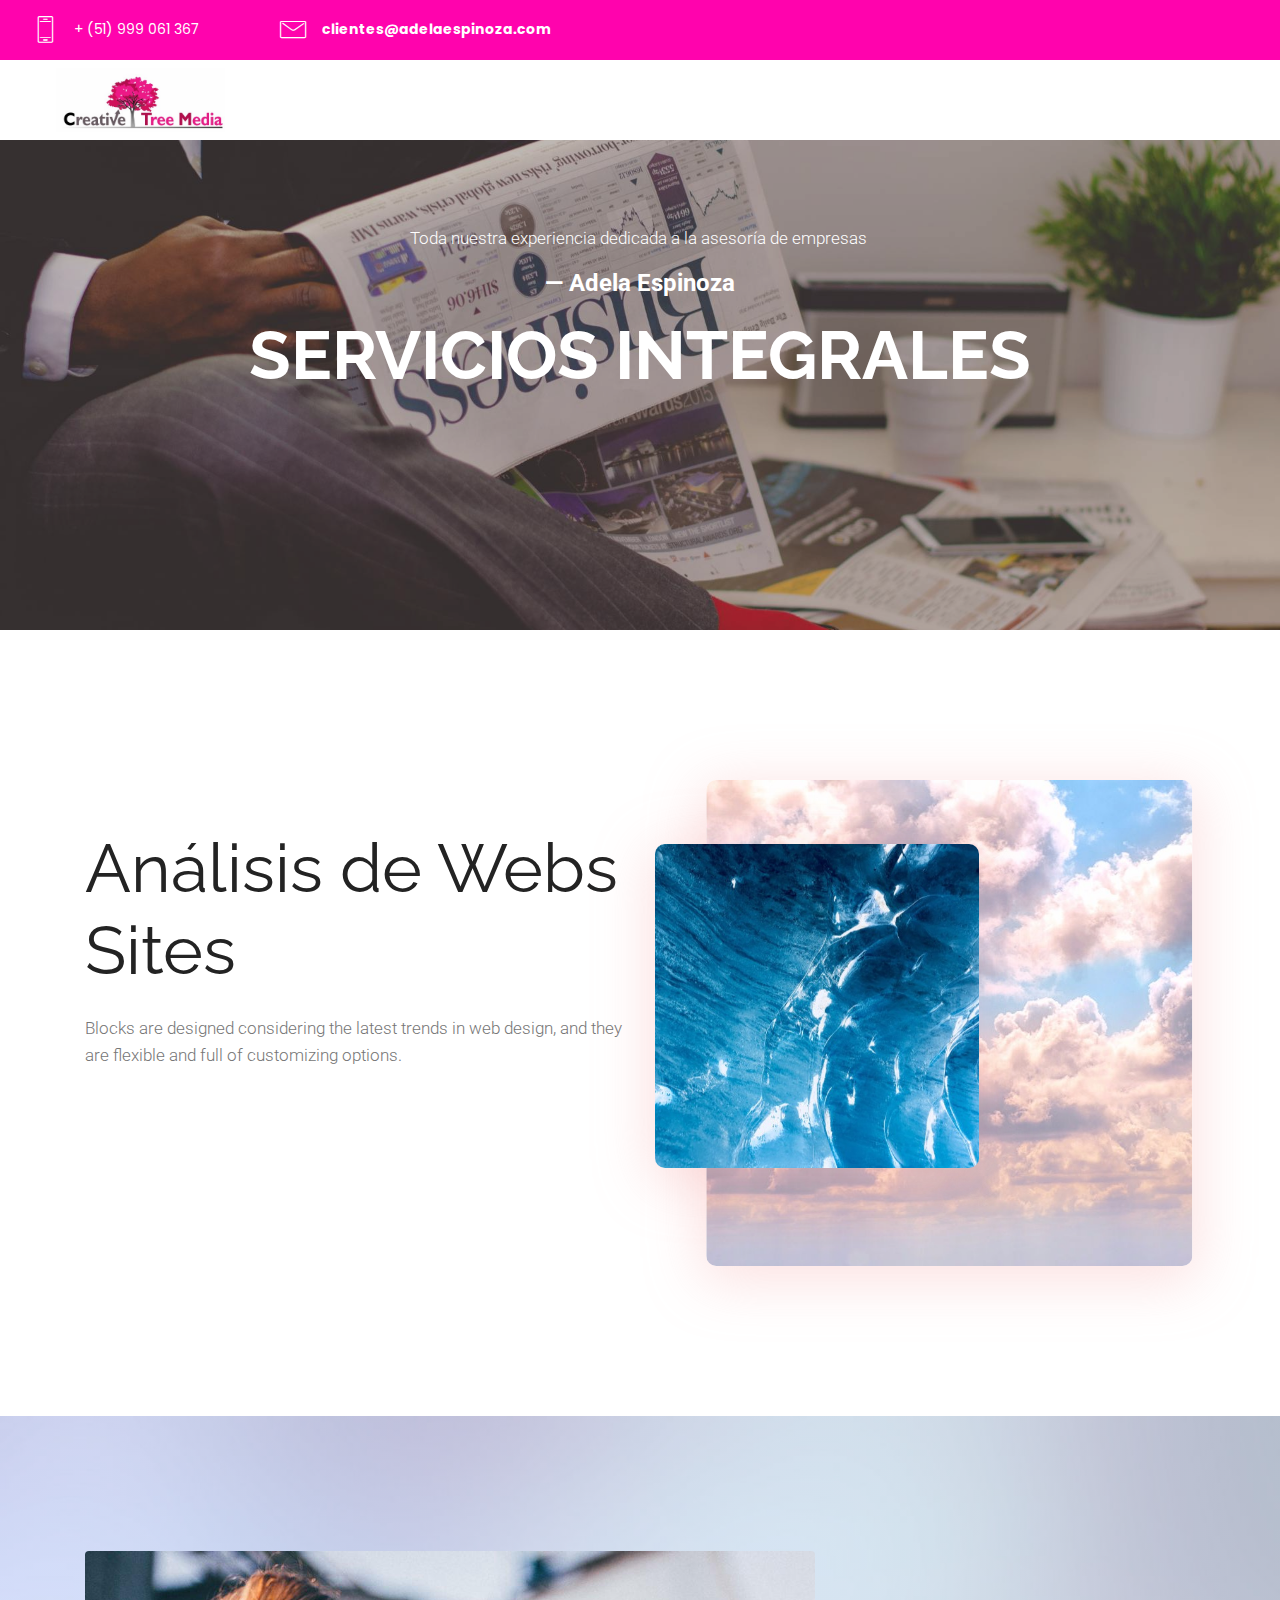
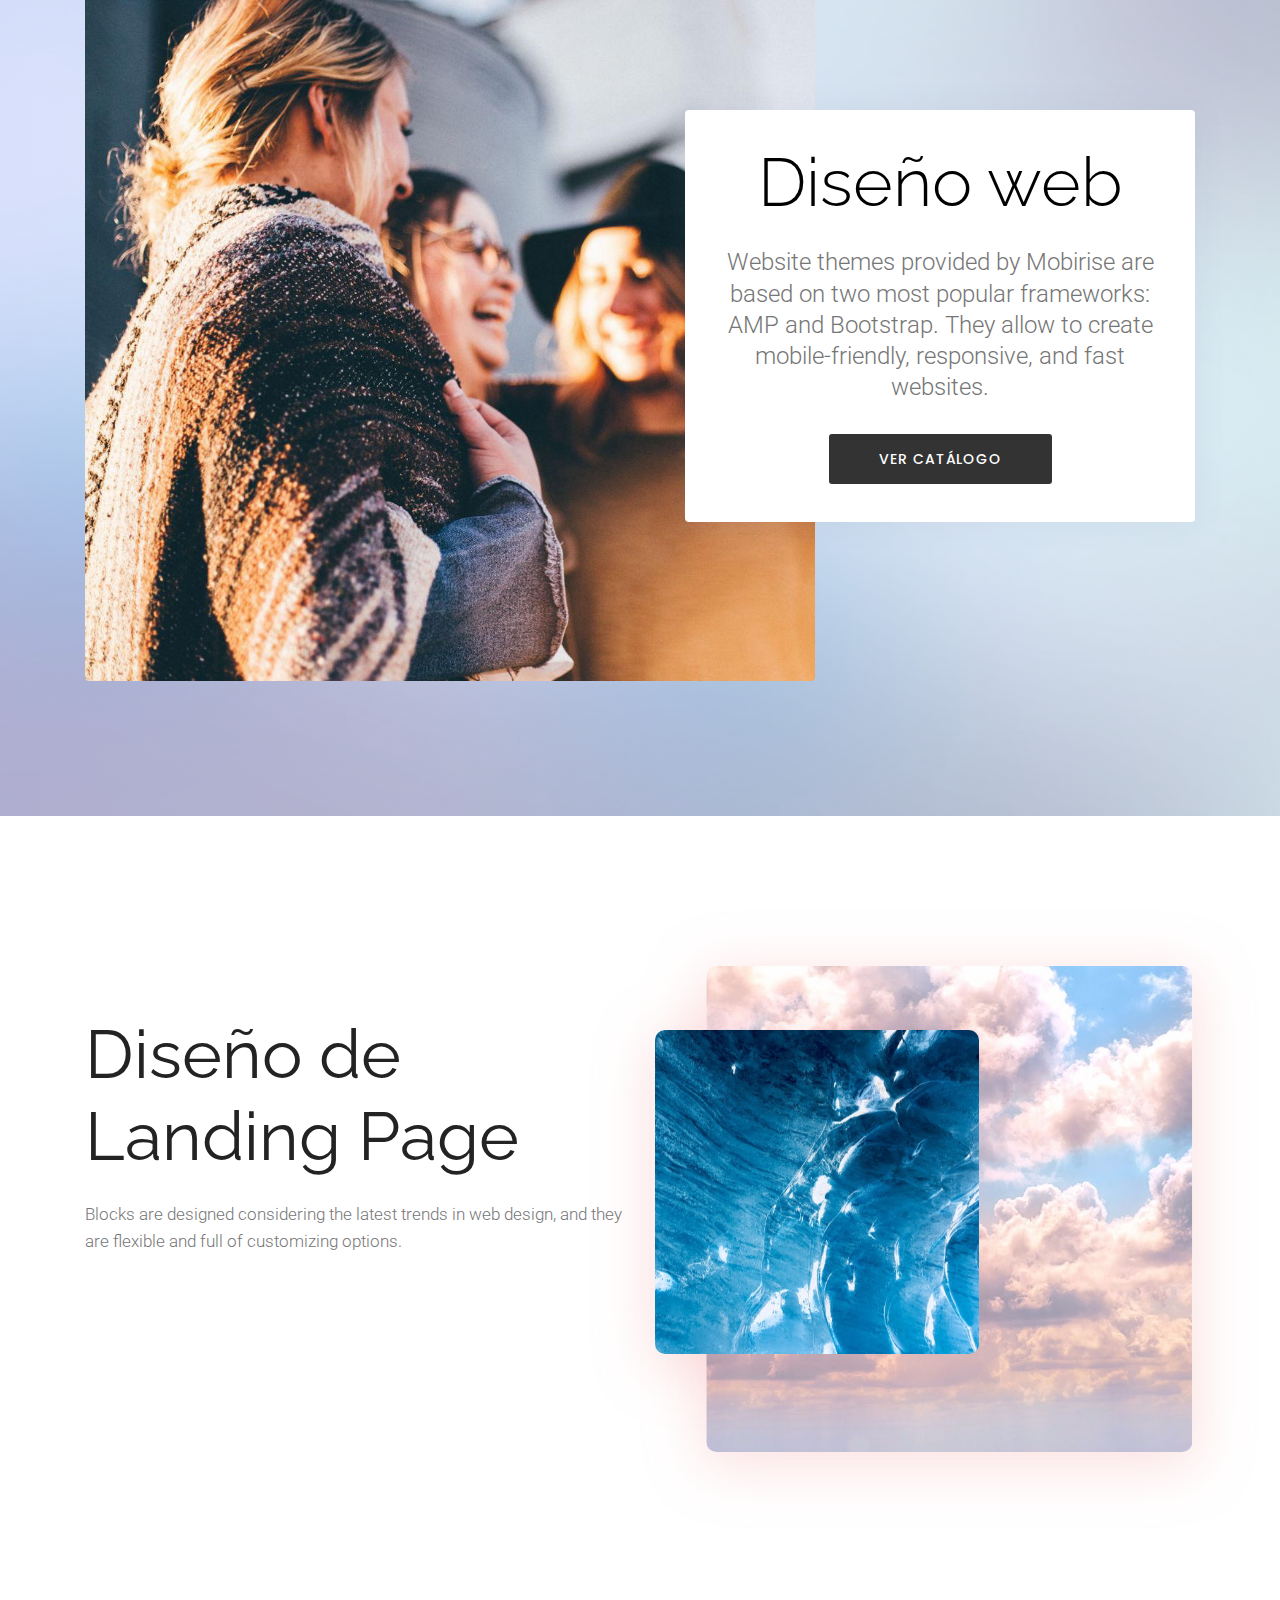
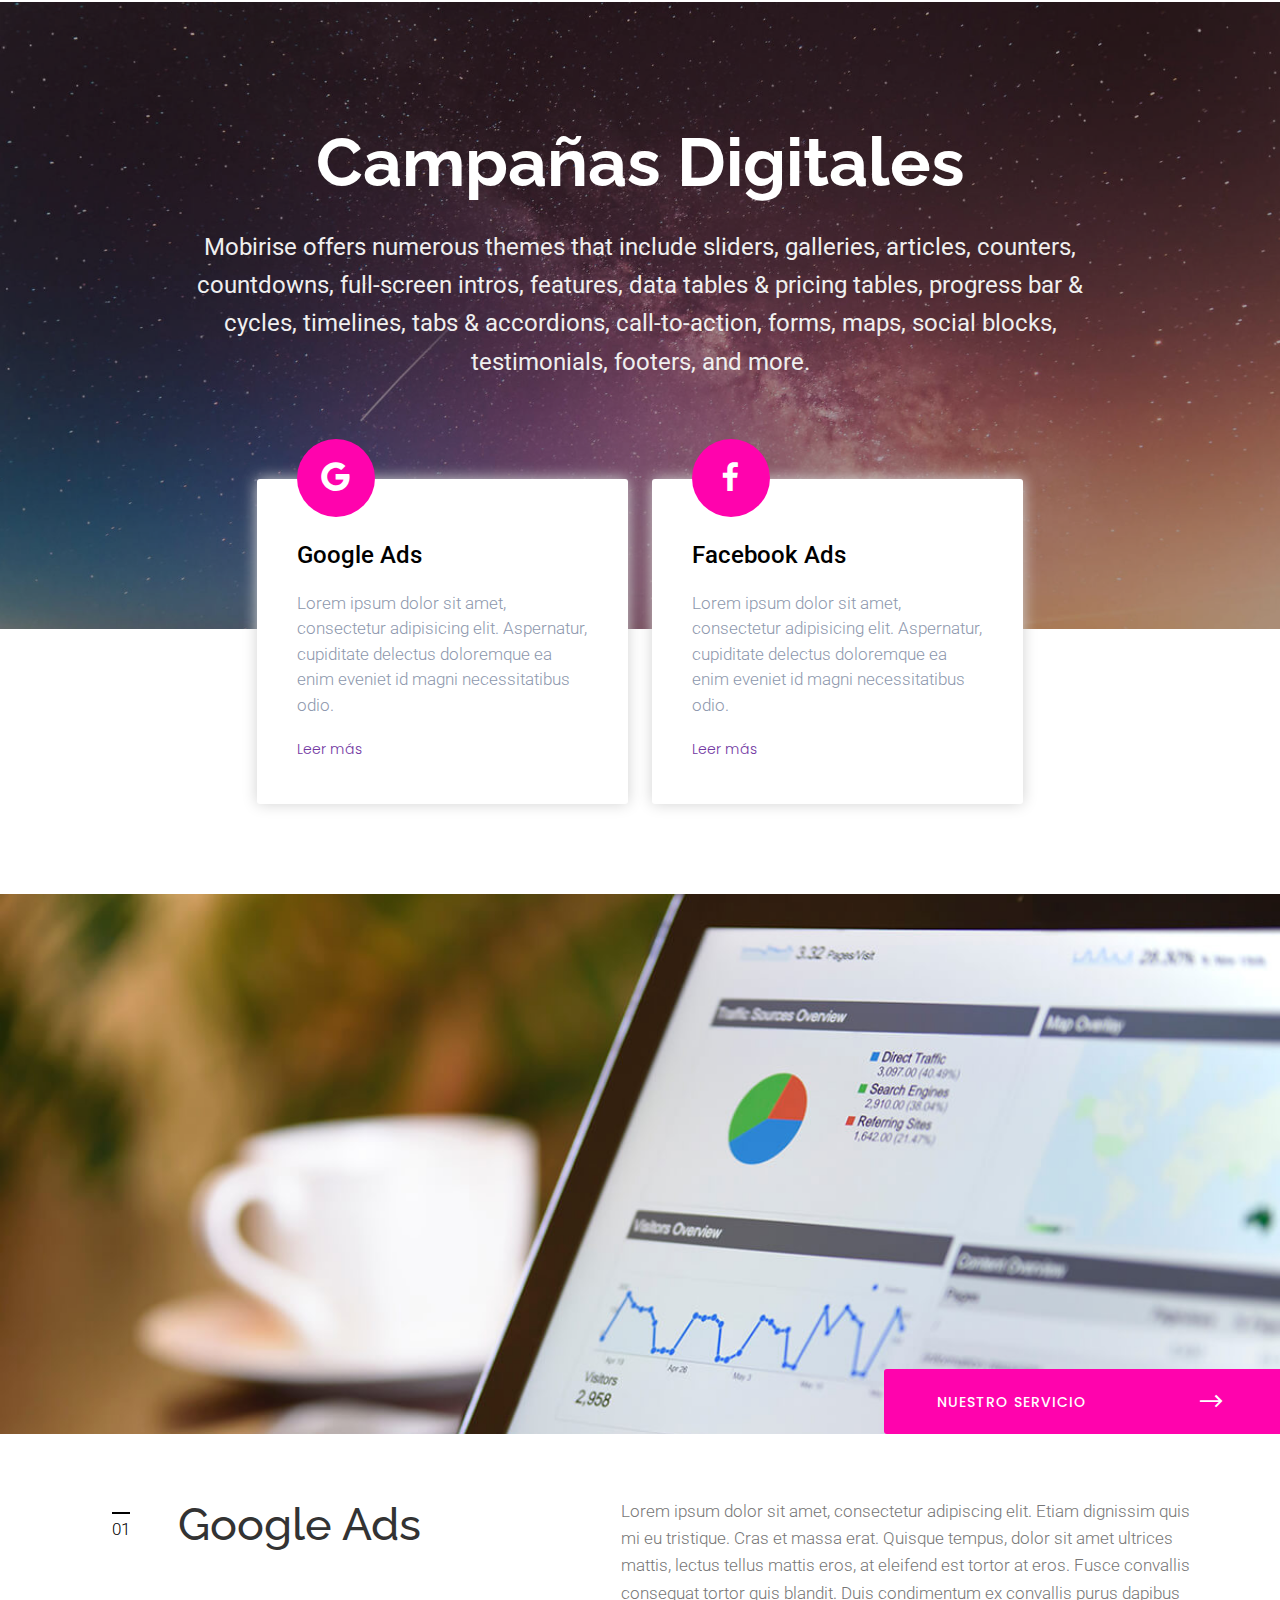
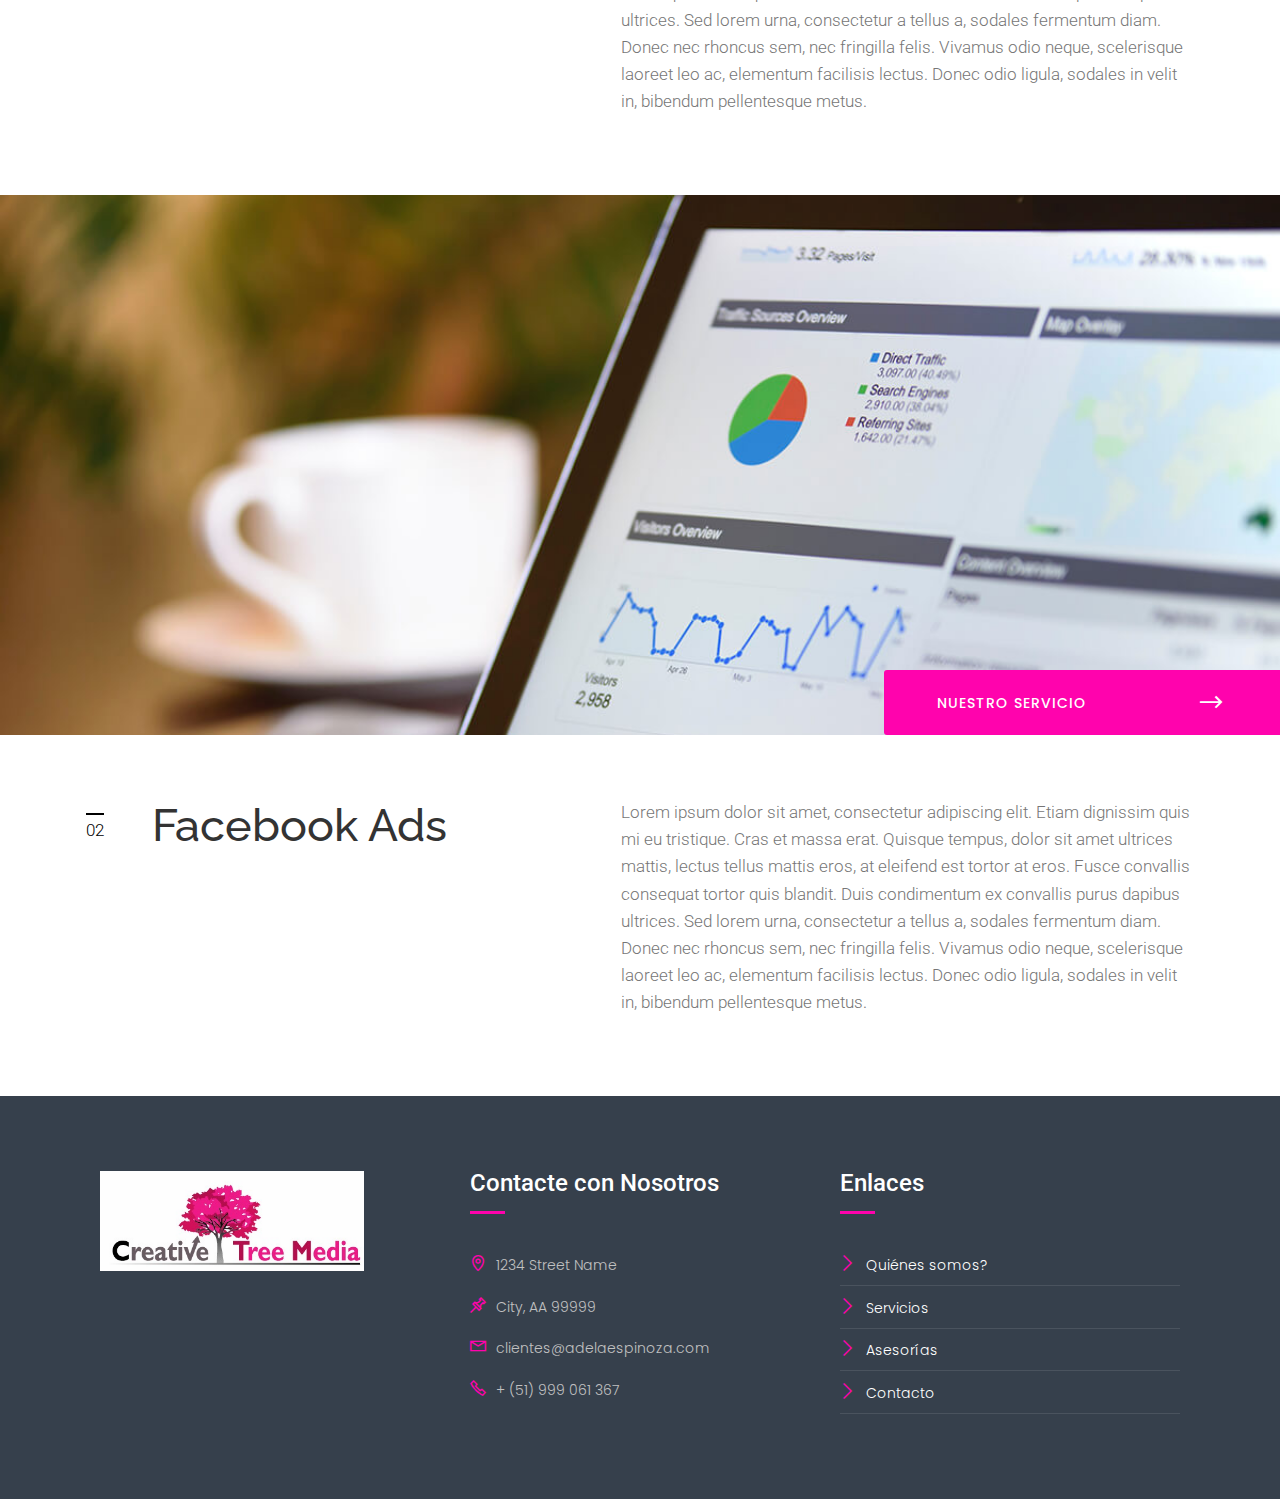
==== commit 7e7ee8b1: "create github pages" ====
--- a/page1.html
+++ b/page1.html
@@ -46,7 +46,7 @@
                 <div class="info-widget">
                     <span class="widget-icon mbr-iconfont mbri-letter" style="color: rgb(255, 255, 255); fill: rgb(255, 255, 255);"></span>
                     <div class="widget-content display-4">
-                        <p class="widget-title mbr-fonts-style display-4">clientes@adelaespinoza.com</p>
+                        <p class="widget-title mbr-fonts-style display-4"><strong>clientes@adelaespinoza.com</strong></p>
                     </div>
                 </div>
                 
@@ -72,7 +72,7 @@
                 <div class="navbar-brand">
                     <span class="navbar-logo">
                         <a href="#top">
-                            <img src="assets/images/logo1.png" alt="Mobirise" title="" style="height: 4rem;">
+                            <img src="assets/images/ll.webp" alt="Mobirise" title="" style="height: 4rem;">
                         </a>
                     </span>
                     <span class="navbar-caption-wrap"><a href="#top" class="brand-name mbr-black mbr-bold text-white display-5">Tree Media</a></span>
@@ -304,7 +304,7 @@
         <div class="row">
             <div class="col-lg-12 img-col">
                 <img src="assets/images/03.jpg" alt="Mobirise">
-                <div class="mbr-section-btn pt-3"><a class="btn btn-lg btn-black display-4" href="page1.html"><span class="mobi-mbri mobi-mbri-right mbr-iconfont mbr-iconfont-btn"></span>NUESTRO SERVICIO</a></div>
+                <div class="mbr-section-btn pt-3"><a class="btn btn-lg btn-warning display-4" href="page1.html"><span class="mobi-mbri mobi-mbri-right mbr-iconfont mbr-iconfont-btn"></span>NUESTRO SERVICIO</a></div>
             </div>
             <div class="col-lg-5 title-col align-left">
                 <div class="title-wrap">
@@ -335,7 +335,7 @@
         <div class="row">
             <div class="col-lg-12 img-col">
                 <img src="assets/images/03.jpg" alt="Mobirise">
-                <div class="mbr-section-btn pt-3"><a class="btn btn-lg btn-black display-4" href="page1.html"><span class="mobi-mbri mobi-mbri-right mbr-iconfont mbr-iconfont-btn"></span>NUESTRO SERVICIO</a></div>
+                <div class="mbr-section-btn pt-3"><a class="btn btn-lg btn-warning display-4" href="page1.html"><span class="mobi-mbri mobi-mbri-right mbr-iconfont mbr-iconfont-btn"></span>NUESTRO SERVICIO</a></div>
             </div>
             <div class="col-lg-5 title-col align-left">
                 <div class="title-wrap">
@@ -359,7 +359,7 @@
     </div>
 </section>
 
-<section class="extFooter cid-rZk6A36bHB" id="extFooter6-m">
+<section class="extFooter cid-rZm052vE0H" id="extFooter6-n">
 
     
 
@@ -369,10 +369,9 @@
             <div class="col-12 col-md-8 col-lg-4">
                 <div class="media-wrap align-left">
 
-                    <a href="#top"><img src="assets/images/logo.png" alt="Mobirise" title=""></a>
-
-                    <h4 class="align-left mbr-bold mbr-fonts-style display-2"><a href="#top" class="text-white">
-                        Asesoría</a></h4>
+                    <a href="#top"><img src="assets/images/ll.webp" alt="Mobirise" title=""></a>
+
+                    <h4 class="align-left mbr-bold mbr-fonts-style display-5"></h4>
                 </div>
 
                 
@@ -384,27 +383,27 @@
                     <div class="line"></div>
                 </div>
                 <div class="item">
-                    <div class="card-img"><span class="mbr-iconfont img1 mobi-mbri-map-pin mobi-mbri"></span>
+                    <div class="card-img"><span class="mbr-iconfont img1 mobi-mbri-map-pin mobi-mbri" style="color: rgb(255, 3, 173); fill: rgb(255, 3, 173);"></span>
                     </div>
                     <div class="card-box">
                         <h4 class="item-title align-left mbr-fonts-style display-4">1234 Street Name</h4>
                     </div>
                 </div>
                 <div class="item">
-                    <div class="card-img"><span class="mbr-iconfont img1 mobi-mbri-pin mobi-mbri"></span></div>
+                    <div class="card-img"><span class="mbr-iconfont img1 mobi-mbri-pin mobi-mbri" style="color: rgb(255, 3, 173); fill: rgb(255, 3, 173);"></span></div>
                     <div class="card-box">
                         <h4 class="item-title align-left mbr-fonts-style display-4">City, AA 99999</h4>
                     </div>
                 </div>
                 <div class="item">
-                    <div class="card-img"><span class="mbr-iconfont img1 mobi-mbri-letter mobi-mbri"></span>
+                    <div class="card-img"><span class="mbr-iconfont img1 mobi-mbri-letter mobi-mbri" style="color: rgb(255, 3, 173); fill: rgb(255, 3, 173);"></span>
                     </div>
                     <div class="card-box">
                         <h4 class="item-title align-left mbr-fonts-style display-4">clientes@adelaespinoza.com</h4>
                     </div>
                 </div>
                 <div class="item">
-                    <div class="card-img"><span class="mbr-iconfont img1 mobi-mbri-phone mobi-mbri"></span>
+                    <div class="card-img"><span class="mbr-iconfont img1 mobi-mbri-phone mobi-mbri" style="color: rgb(255, 3, 173); fill: rgb(255, 3, 173);"></span>
                     </div>
                     <div class="card-box">
                         <h4 class="item-title align-left mbr-fonts-style display-4">+ (51) 999 061 367</h4>
--- a/assets/mobirise/css/mbr-additional.css
+++ b/assets/mobirise/css/mbr-additional.css
@@ -132,7 +132,7 @@
   background-color: #7237a2 !important;
 }
 .bg-warning {
-  background-color: #f6660f !important;
+  background-color: #ff03ad !important;
 }
 .bg-danger {
   background-color: #cccccc !important;
@@ -232,25 +232,25 @@
 .btn-warning,
 .btn-warning:active,
 .btn-warning.active {
-  background-color: #f6660f !important;
-  border-color: #f6660f !important;
+  background-color: #ff03ad !important;
+  border-color: #ff03ad !important;
   color: #ffffff !important;
 }
 .btn-warning:hover,
 .btn-warning:focus,
 .btn-warning.focus {
   color: #ffffff !important;
-  background-color: #f6660f !important;
-  border-color: #f6660f !important;
+  background-color: #ff03ad !important;
+  border-color: #ff03ad !important;
 }
 .btn-warning:before {
-  background-color: #b24707 !important;
+  background-color: #b5007a !important;
 }
 .btn-warning.disabled,
 .btn-warning:disabled {
   color: #ffffff !important;
-  background-color: #b24707 !important;
-  border-color: #b24707 !important;
+  background-color: #b5007a !important;
+  border-color: #b5007a !important;
 }
 .btn-danger,
 .btn-danger:active,
@@ -416,23 +416,23 @@
 .btn-warning-outline:active,
 .btn-warning-outline.active {
   background: none;
-  border-color: #993d06;
-  color: #993d06;
+  border-color: #9c0069;
+  color: #9c0069;
 }
 .btn-warning-outline:hover,
 .btn-warning-outline:focus,
 .btn-warning-outline.focus {
   color: #ffffff;
-  border-color: #f6660f;
+  border-color: #ff03ad;
 }
 .btn-warning-outline:before {
-  background-color: #f6660f;
+  background-color: #ff03ad;
 }
 .btn-warning-outline.disabled,
 .btn-warning-outline:disabled {
   color: #ffffff !important;
-  background-color: #f6660f !important;
-  border-color: #f6660f !important;
+  background-color: #ff03ad !important;
+  border-color: #ff03ad !important;
 }
 .btn-danger-outline,
 .btn-danger-outline:active,
@@ -550,7 +550,7 @@
   color: #7237a2 !important;
 }
 .text-warning {
-  color: #f6660f !important;
+  color: #ff03ad !important;
 }
 .text-danger {
   color: #cccccc !important;
@@ -579,7 +579,7 @@
 }
 a.text-warning:hover,
 a.text-warning:focus {
-  color: #993d06 !important;
+  color: #9c0069 !important;
 }
 a.text-danger:hover,
 a.text-danger:focus {
@@ -600,7 +600,7 @@
   background-color: #7237a2;
 }
 .alert-warning {
-  background-color: #f6660f;
+  background-color: #ff03ad;
 }
 .alert-danger {
   background-color: #cccccc;
@@ -637,7 +637,7 @@
 }
 .mbr-plan-header.bg-warning .mbr-plan-subtitle,
 .mbr-plan-header.bg-warning .mbr-plan-price-desc {
-  color: #fde3d4;
+  color: #ffcfef;
 }
 .mbr-plan-header.bg-danger .mbr-plan-subtitle,
 .mbr-plan-header.bg-danger .mbr-plan-price-desc {
@@ -892,7 +892,7 @@
 }
 .cid-rZhVXsuPau .navbar {
   padding: 0.5rem 0;
-  background: #f6660f;
+  background: #ffffff;
   transition: none;
   min-height: 50px;
 }
@@ -936,7 +936,7 @@
   transition: font-size 0.25s;
 }
 .cid-rZhVXsuPau .menu-content-top {
-  background: #0a1c44;
+  background: #ff03ad;
   max-width: 100%;
   display: none;
   -webkit-justify-content: left;
@@ -962,10 +962,10 @@
   color: #2c1616 !important;
 }
 .cid-rZhVXsuPau .dropdown-menu {
-  background-color: #f67a0f;
+  background-color: #ff03ad;
 }
 .cid-rZhVXsuPau .dropdown-item:active {
-  background-color: #f67a0f;
+  background-color: #ff03ad;
 }
 .cid-rZhVXsuPau .menu-bottom {
   margin: auto;
@@ -978,7 +978,7 @@
   justify-content: flex-end;
 }
 .cid-rZhVXsuPau .navbar-dropdown.bg-color.transparent.opened {
-  background: #f6660f;
+  background: #ffffff;
 }
 .cid-rZhVXsuPau .nav-item span {
   padding-right: 0.4em;
@@ -1280,7 +1280,7 @@
   width: 30px;
   height: 2px;
   border-right: 5px;
-  background-color: #0a1c44;
+  background-color: #2c1616;
 }
 .cid-rZhVXsuPau button.navbar-toggler .hamburger span:nth-child(1) {
   top: 0;
@@ -1427,10 +1427,10 @@
 @media (min-width: 991px) {
   .cid-rZhVXsuPau .dropdown-item {
     color: white !important;
-    border-bottom: 0px solid #4f5b77;
+    border-bottom: 0px solid #2c1616;
   }
   .cid-rZhVXsuPau .dropdown-item:not(:last-child) {
-    border-bottom: 1px solid #4f5b77;
+    border-bottom: 1px solid #2c1616;
   }
 }
 @media (max-width: 991px) {
@@ -1562,7 +1562,7 @@
 }
 .cid-rZhVXsuPau .widget-title,
 .cid-rZhVXsuPau .widget-icon {
-  color: #e9e9e9;
+  color: #ffffff;
 }
 .cid-rZhVXsuPau .widget-text {
   color: #656565;
@@ -1606,7 +1606,7 @@
   }
 }
 .cid-rZhWVLnF9C {
-  background-color: #f6660f;
+  background-color: #ff03ad;
 }
 .cid-rZhWVLnF9C .img-wrap {
   width: 100% !important;
@@ -1752,7 +1752,7 @@
 }
 .cid-rZj7JAxz0W .table-wrap:hover {
   transition: all 0.3s ease-in-out;
-  background-color: #555555;
+  background-color: #ff03ad;
 }
 .cid-rZj7JAxz0W .table-wrap:hover .table-pricing,
 .cid-rZj7JAxz0W .table-wrap:hover .table-icon {
@@ -1832,7 +1832,7 @@
 }
 .cid-rZj7JAxz0W .table-pricing,
 .cid-rZj7JAxz0W .table-icon {
-  color: #f6660f;
+  color: #ff03ad;
 }
 .cid-rZj7NpDh4v {
   padding-top: 90px;
@@ -1896,7 +1896,7 @@
   right: 0;
   position: absolute;
   display: inline-block;
-  background-color: #f6660f !important;
+  background-color: #e739ae !important;
   transition: all 0.3s ease-in-out 0s;
   border-radius: 50%;
   color: #ffffff;
@@ -1912,7 +1912,7 @@
   transition: all 0.3s ease-in-out 0s;
 }
 .cid-rZj7NpDh4v .icon-main:hover .icon-wrapper {
-  background-color: #f6660f !important;
+  background-color: #e739ae !important;
 }
 .cid-rZj7NpDh4v .icon-main:hover .icon-number {
   background-color: #232323 !important;
@@ -2159,13 +2159,13 @@
   color: #00bea3;
 }
 .cid-rZj8SqQS4Y .img2 {
-  color: #f1894c;
+  color: #ff03ad;
 }
 .cid-rZj8SqQS4Y .line {
   width: 35px;
   height: 3px;
   display: inline-block;
-  background: #f1894c;
+  background: #ff03ad;
   transition: background 0.3s;
   margin-bottom: 2rem;
 }
@@ -2207,7 +2207,7 @@
 }
 .cid-rZhVXsuPau .navbar {
   padding: 0.5rem 0;
-  background: #f6660f;
+  background: #ffffff;
   transition: none;
   min-height: 50px;
 }
@@ -2251,7 +2251,7 @@
   transition: font-size 0.25s;
 }
 .cid-rZhVXsuPau .menu-content-top {
-  background: #0a1c44;
+  background: #ff03ad;
   max-width: 100%;
   display: none;
   -webkit-justify-content: left;
@@ -2277,10 +2277,10 @@
   color: #2c1616 !important;
 }
 .cid-rZhVXsuPau .dropdown-menu {
-  background-color: #f67a0f;
+  background-color: #ff03ad;
 }
 .cid-rZhVXsuPau .dropdown-item:active {
-  background-color: #f67a0f;
+  background-color: #ff03ad;
 }
 .cid-rZhVXsuPau .menu-bottom {
   margin: auto;
@@ -2293,7 +2293,7 @@
   justify-content: flex-end;
 }
 .cid-rZhVXsuPau .navbar-dropdown.bg-color.transparent.opened {
-  background: #f6660f;
+  background: #ffffff;
 }
 .cid-rZhVXsuPau .nav-item span {
   padding-right: 0.4em;
@@ -2595,7 +2595,7 @@
   width: 30px;
   height: 2px;
   border-right: 5px;
-  background-color: #0a1c44;
+  background-color: #2c1616;
 }
 .cid-rZhVXsuPau button.navbar-toggler .hamburger span:nth-child(1) {
   top: 0;
@@ -2742,10 +2742,10 @@
 @media (min-width: 991px) {
   .cid-rZhVXsuPau .dropdown-item {
     color: white !important;
-    border-bottom: 0px solid #4f5b77;
+    border-bottom: 0px solid #2c1616;
   }
   .cid-rZhVXsuPau .dropdown-item:not(:last-child) {
-    border-bottom: 1px solid #4f5b77;
+    border-bottom: 1px solid #2c1616;
   }
 }
 @media (max-width: 991px) {
@@ -2877,7 +2877,7 @@
 }
 .cid-rZhVXsuPau .widget-title,
 .cid-rZhVXsuPau .widget-icon {
-  color: #e9e9e9;
+  color: #ffffff;
 }
 .cid-rZhVXsuPau .widget-text {
   color: #656565;
@@ -2901,7 +2901,7 @@
 .cid-rZk2UsMdif {
   padding-top: 225px;
   padding-bottom: 225px;
-  background-image: url("../../../assets/images/background44.jpg");
+  background-image: url("../../../assets/images/background46.jpg");
 }
 .cid-rZk2UsMdif .mbr-section-subtitle ul {
   list-style-type: none;
@@ -3091,7 +3091,7 @@
   background-color: #ffffff;
 }
 .cid-rZk3I9Vee4 .icon-block-top span {
-  background-color: #2c1616;
+  background-color: #ff03ad;
   padding: 1.5rem;
   position: absolute;
   border-radius: 50%;
@@ -3381,71 +3381,71 @@
 .cid-rZk4N9WDX4 .mbr-text {
   color: #767676;
 }
-.cid-rZk6A36bHB {
+.cid-rZm052vE0H {
   padding-top: 75px;
   padding-bottom: 75px;
   background-color: #36404c;
 }
-.cid-rZk6A36bHB section {
+.cid-rZm052vE0H section {
   position: relative;
 }
-.cid-rZk6A36bHB h4 {
+.cid-rZm052vE0H h4 {
   margin: 0;
 }
-.cid-rZk6A36bHB img {
+.cid-rZm052vE0H img {
   height: 100px;
   padding-rigth: 8px;
 }
-.cid-rZk6A36bHB a {
+.cid-rZm052vE0H a {
   font-weight: 300;
 }
-.cid-rZk6A36bHB .img1 {
+.cid-rZm052vE0H .img1 {
   color: #00bea3;
 }
-.cid-rZk6A36bHB .img2 {
-  color: #f1894c;
-}
-.cid-rZk6A36bHB .line {
+.cid-rZm052vE0H .img2 {
+  color: #ff03ad;
+}
+.cid-rZm052vE0H .line {
   width: 35px;
   height: 3px;
   display: inline-block;
-  background: #f1894c;
+  background: #ff03ad;
   transition: background 0.3s;
   margin-bottom: 2rem;
 }
-.cid-rZk6A36bHB .media-wrap {
+.cid-rZm052vE0H .media-wrap {
   display: flex;
   margin-bottom: 1rem;
   align-items: center;
 }
 @media (max-width: 992px) {
-  .cid-rZk6A36bHB .content > div:not(:last-child) {
+  .cid-rZm052vE0H .content > div:not(:last-child) {
     margin-bottom: 2rem;
   }
 }
-.cid-rZk6A36bHB .item,
-.cid-rZk6A36bHB .link {
+.cid-rZm052vE0H .item,
+.cid-rZm052vE0H .link {
   display: flex;
   align-items: center;
   padding-bottom: 0.5rem;
   margin-bottom: 0.6rem;
 }
-.cid-rZk6A36bHB .item h4,
-.cid-rZk6A36bHB .link h4 {
+.cid-rZm052vE0H .item h4,
+.cid-rZm052vE0H .link h4 {
   padding-left: 10px;
   margin: 0;
 }
-.cid-rZk6A36bHB .card-img {
+.cid-rZm052vE0H .card-img {
   width: auto;
 }
-.cid-rZk6A36bHB .link {
+.cid-rZm052vE0H .link {
   border-bottom: 1px solid rgba(255, 255, 255, 0.1);
 }
 @media (max-width: 767px) {
-  .cid-rZk6A36bHB .item {
+  .cid-rZm052vE0H .item {
     justify-content: center;
   }
 }
-.cid-rZk6A36bHB .item-title {
+.cid-rZm052vE0H .item-title {
   color: #c1c1c1;
 }
--- a/assets/mobirise/css/mbr-additional.css
+++ b/assets/mobirise/css/mbr-additional.css
@@ -132,7 +132,7 @@
   background-color: #7237a2 !important;
 }
 .bg-warning {
-  background-color: #f6660f !important;
+  background-color: #ff03ad !important;
 }
 .bg-danger {
   background-color: #cccccc !important;
@@ -232,25 +232,25 @@
 .btn-warning,
 .btn-warning:active,
 .btn-warning.active {
-  background-color: #f6660f !important;
-  border-color: #f6660f !important;
+  background-color: #ff03ad !important;
+  border-color: #ff03ad !important;
   color: #ffffff !important;
 }
 .btn-warning:hover,
 .btn-warning:focus,
 .btn-warning.focus {
   color: #ffffff !important;
-  background-color: #f6660f !important;
-  border-color: #f6660f !important;
+  background-color: #ff03ad !important;
+  border-color: #ff03ad !important;
 }
 .btn-warning:before {
-  background-color: #b24707 !important;
+  background-color: #b5007a !important;
 }
 .btn-warning.disabled,
 .btn-warning:disabled {
   color: #ffffff !important;
-  background-color: #b24707 !important;
-  border-color: #b24707 !important;
+  background-color: #b5007a !important;
+  border-color: #b5007a !important;
 }
 .btn-danger,
 .btn-danger:active,
@@ -416,23 +416,23 @@
 .btn-warning-outline:active,
 .btn-warning-outline.active {
   background: none;
-  border-color: #993d06;
-  color: #993d06;
+  border-color: #9c0069;
+  color: #9c0069;
 }
 .btn-warning-outline:hover,
 .btn-warning-outline:focus,
 .btn-warning-outline.focus {
   color: #ffffff;
-  border-color: #f6660f;
+  border-color: #ff03ad;
 }
 .btn-warning-outline:before {
-  background-color: #f6660f;
+  background-color: #ff03ad;
 }
 .btn-warning-outline.disabled,
 .btn-warning-outline:disabled {
   color: #ffffff !important;
-  background-color: #f6660f !important;
-  border-color: #f6660f !important;
+  background-color: #ff03ad !important;
+  border-color: #ff03ad !important;
 }
 .btn-danger-outline,
 .btn-danger-outline:active,
@@ -550,7 +550,7 @@
   color: #7237a2 !important;
 }
 .text-warning {
-  color: #f6660f !important;
+  color: #ff03ad !important;
 }
 .text-danger {
   color: #cccccc !important;
@@ -579,7 +579,7 @@
 }
 a.text-warning:hover,
 a.text-warning:focus {
-  color: #993d06 !important;
+  color: #9c0069 !important;
 }
 a.text-danger:hover,
 a.text-danger:focus {
@@ -600,7 +600,7 @@
   background-color: #7237a2;
 }
 .alert-warning {
-  background-color: #f6660f;
+  background-color: #ff03ad;
 }
 .alert-danger {
   background-color: #cccccc;
@@ -637,7 +637,7 @@
 }
 .mbr-plan-header.bg-warning .mbr-plan-subtitle,
 .mbr-plan-header.bg-warning .mbr-plan-price-desc {
-  color: #fde3d4;
+  color: #ffcfef;
 }
 .mbr-plan-header.bg-danger .mbr-plan-subtitle,
 .mbr-plan-header.bg-danger .mbr-plan-price-desc {
@@ -892,7 +892,7 @@
 }
 .cid-rZhVXsuPau .navbar {
   padding: 0.5rem 0;
-  background: #f6660f;
+  background: #ffffff;
   transition: none;
   min-height: 50px;
 }
@@ -936,7 +936,7 @@
   transition: font-size 0.25s;
 }
 .cid-rZhVXsuPau .menu-content-top {
-  background: #0a1c44;
+  background: #ff03ad;
   max-width: 100%;
   display: none;
   -webkit-justify-content: left;
@@ -962,10 +962,10 @@
   color: #2c1616 !important;
 }
 .cid-rZhVXsuPau .dropdown-menu {
-  background-color: #f67a0f;
+  background-color: #ff03ad;
 }
 .cid-rZhVXsuPau .dropdown-item:active {
-  background-color: #f67a0f;
+  background-color: #ff03ad;
 }
 .cid-rZhVXsuPau .menu-bottom {
   margin: auto;
@@ -978,7 +978,7 @@
   justify-content: flex-end;
 }
 .cid-rZhVXsuPau .navbar-dropdown.bg-color.transparent.opened {
-  background: #f6660f;
+  background: #ffffff;
 }
 .cid-rZhVXsuPau .nav-item span {
   padding-right: 0.4em;
@@ -1280,7 +1280,7 @@
   width: 30px;
   height: 2px;
   border-right: 5px;
-  background-color: #0a1c44;
+  background-color: #2c1616;
 }
 .cid-rZhVXsuPau button.navbar-toggler .hamburger span:nth-child(1) {
   top: 0;
@@ -1427,10 +1427,10 @@
 @media (min-width: 991px) {
   .cid-rZhVXsuPau .dropdown-item {
     color: white !important;
-    border-bottom: 0px solid #4f5b77;
+    border-bottom: 0px solid #2c1616;
   }
   .cid-rZhVXsuPau .dropdown-item:not(:last-child) {
-    border-bottom: 1px solid #4f5b77;
+    border-bottom: 1px solid #2c1616;
   }
 }
 @media (max-width: 991px) {
@@ -1562,7 +1562,7 @@
 }
 .cid-rZhVXsuPau .widget-title,
 .cid-rZhVXsuPau .widget-icon {
-  color: #e9e9e9;
+  color: #ffffff;
 }
 .cid-rZhVXsuPau .widget-text {
   color: #656565;
@@ -1606,7 +1606,7 @@
   }
 }
 .cid-rZhWVLnF9C {
-  background-color: #f6660f;
+  background-color: #ff03ad;
 }
 .cid-rZhWVLnF9C .img-wrap {
   width: 100% !important;
@@ -1752,7 +1752,7 @@
 }
 .cid-rZj7JAxz0W .table-wrap:hover {
   transition: all 0.3s ease-in-out;
-  background-color: #555555;
+  background-color: #ff03ad;
 }
 .cid-rZj7JAxz0W .table-wrap:hover .table-pricing,
 .cid-rZj7JAxz0W .table-wrap:hover .table-icon {
@@ -1832,7 +1832,7 @@
 }
 .cid-rZj7JAxz0W .table-pricing,
 .cid-rZj7JAxz0W .table-icon {
-  color: #f6660f;
+  color: #ff03ad;
 }
 .cid-rZj7NpDh4v {
   padding-top: 90px;
@@ -1896,7 +1896,7 @@
   right: 0;
   position: absolute;
   display: inline-block;
-  background-color: #f6660f !important;
+  background-color: #e739ae !important;
   transition: all 0.3s ease-in-out 0s;
   border-radius: 50%;
   color: #ffffff;
@@ -1912,7 +1912,7 @@
   transition: all 0.3s ease-in-out 0s;
 }
 .cid-rZj7NpDh4v .icon-main:hover .icon-wrapper {
-  background-color: #f6660f !important;
+  background-color: #e739ae !important;
 }
 .cid-rZj7NpDh4v .icon-main:hover .icon-number {
   background-color: #232323 !important;
@@ -2159,13 +2159,13 @@
   color: #00bea3;
 }
 .cid-rZj8SqQS4Y .img2 {
-  color: #f1894c;
+  color: #ff03ad;
 }
 .cid-rZj8SqQS4Y .line {
   width: 35px;
   height: 3px;
   display: inline-block;
-  background: #f1894c;
+  background: #ff03ad;
   transition: background 0.3s;
   margin-bottom: 2rem;
 }
@@ -2207,7 +2207,7 @@
 }
 .cid-rZhVXsuPau .navbar {
   padding: 0.5rem 0;
-  background: #f6660f;
+  background: #ffffff;
   transition: none;
   min-height: 50px;
 }
@@ -2251,7 +2251,7 @@
   transition: font-size 0.25s;
 }
 .cid-rZhVXsuPau .menu-content-top {
-  background: #0a1c44;
+  background: #ff03ad;
   max-width: 100%;
   display: none;
   -webkit-justify-content: left;
@@ -2277,10 +2277,10 @@
   color: #2c1616 !important;
 }
 .cid-rZhVXsuPau .dropdown-menu {
-  background-color: #f67a0f;
+  background-color: #ff03ad;
 }
 .cid-rZhVXsuPau .dropdown-item:active {
-  background-color: #f67a0f;
+  background-color: #ff03ad;
 }
 .cid-rZhVXsuPau .menu-bottom {
   margin: auto;
@@ -2293,7 +2293,7 @@
   justify-content: flex-end;
 }
 .cid-rZhVXsuPau .navbar-dropdown.bg-color.transparent.opened {
-  background: #f6660f;
+  background: #ffffff;
 }
 .cid-rZhVXsuPau .nav-item span {
   padding-right: 0.4em;
@@ -2595,7 +2595,7 @@
   width: 30px;
   height: 2px;
   border-right: 5px;
-  background-color: #0a1c44;
+  background-color: #2c1616;
 }
 .cid-rZhVXsuPau button.navbar-toggler .hamburger span:nth-child(1) {
   top: 0;
@@ -2742,10 +2742,10 @@
 @media (min-width: 991px) {
   .cid-rZhVXsuPau .dropdown-item {
     color: white !important;
-    border-bottom: 0px solid #4f5b77;
+    border-bottom: 0px solid #2c1616;
   }
   .cid-rZhVXsuPau .dropdown-item:not(:last-child) {
-    border-bottom: 1px solid #4f5b77;
+    border-bottom: 1px solid #2c1616;
   }
 }
 @media (max-width: 991px) {
@@ -2877,7 +2877,7 @@
 }
 .cid-rZhVXsuPau .widget-title,
 .cid-rZhVXsuPau .widget-icon {
-  color: #e9e9e9;
+  color: #ffffff;
 }
 .cid-rZhVXsuPau .widget-text {
   color: #656565;
@@ -2901,7 +2901,7 @@
 .cid-rZk2UsMdif {
   padding-top: 225px;
   padding-bottom: 225px;
-  background-image: url("../../../assets/images/background44.jpg");
+  background-image: url("../../../assets/images/background46.jpg");
 }
 .cid-rZk2UsMdif .mbr-section-subtitle ul {
   list-style-type: none;
@@ -3091,7 +3091,7 @@
   background-color: #ffffff;
 }
 .cid-rZk3I9Vee4 .icon-block-top span {
-  background-color: #2c1616;
+  background-color: #ff03ad;
   padding: 1.5rem;
   position: absolute;
   border-radius: 50%;
@@ -3381,71 +3381,71 @@
 .cid-rZk4N9WDX4 .mbr-text {
   color: #767676;
 }
-.cid-rZk6A36bHB {
+.cid-rZm052vE0H {
   padding-top: 75px;
   padding-bottom: 75px;
   background-color: #36404c;
 }
-.cid-rZk6A36bHB section {
+.cid-rZm052vE0H section {
   position: relative;
 }
-.cid-rZk6A36bHB h4 {
+.cid-rZm052vE0H h4 {
   margin: 0;
 }
-.cid-rZk6A36bHB img {
+.cid-rZm052vE0H img {
   height: 100px;
   padding-rigth: 8px;
 }
-.cid-rZk6A36bHB a {
+.cid-rZm052vE0H a {
   font-weight: 300;
 }
-.cid-rZk6A36bHB .img1 {
+.cid-rZm052vE0H .img1 {
   color: #00bea3;
 }
-.cid-rZk6A36bHB .img2 {
-  color: #f1894c;
-}
-.cid-rZk6A36bHB .line {
+.cid-rZm052vE0H .img2 {
+  color: #ff03ad;
+}
+.cid-rZm052vE0H .line {
   width: 35px;
   height: 3px;
   display: inline-block;
-  background: #f1894c;
+  background: #ff03ad;
   transition: background 0.3s;
   margin-bottom: 2rem;
 }
-.cid-rZk6A36bHB .media-wrap {
+.cid-rZm052vE0H .media-wrap {
   display: flex;
   margin-bottom: 1rem;
   align-items: center;
 }
 @media (max-width: 992px) {
-  .cid-rZk6A36bHB .content > div:not(:last-child) {
+  .cid-rZm052vE0H .content > div:not(:last-child) {
     margin-bottom: 2rem;
   }
 }
-.cid-rZk6A36bHB .item,
-.cid-rZk6A36bHB .link {
+.cid-rZm052vE0H .item,
+.cid-rZm052vE0H .link {
   display: flex;
   align-items: center;
   padding-bottom: 0.5rem;
   margin-bottom: 0.6rem;
 }
-.cid-rZk6A36bHB .item h4,
-.cid-rZk6A36bHB .link h4 {
+.cid-rZm052vE0H .item h4,
+.cid-rZm052vE0H .link h4 {
   padding-left: 10px;
   margin: 0;
 }
-.cid-rZk6A36bHB .card-img {
+.cid-rZm052vE0H .card-img {
   width: auto;
 }
-.cid-rZk6A36bHB .link {
+.cid-rZm052vE0H .link {
   border-bottom: 1px solid rgba(255, 255, 255, 0.1);
 }
 @media (max-width: 767px) {
-  .cid-rZk6A36bHB .item {
+  .cid-rZm052vE0H .item {
     justify-content: center;
   }
 }
-.cid-rZk6A36bHB .item-title {
+.cid-rZm052vE0H .item-title {
   color: #c1c1c1;
 }
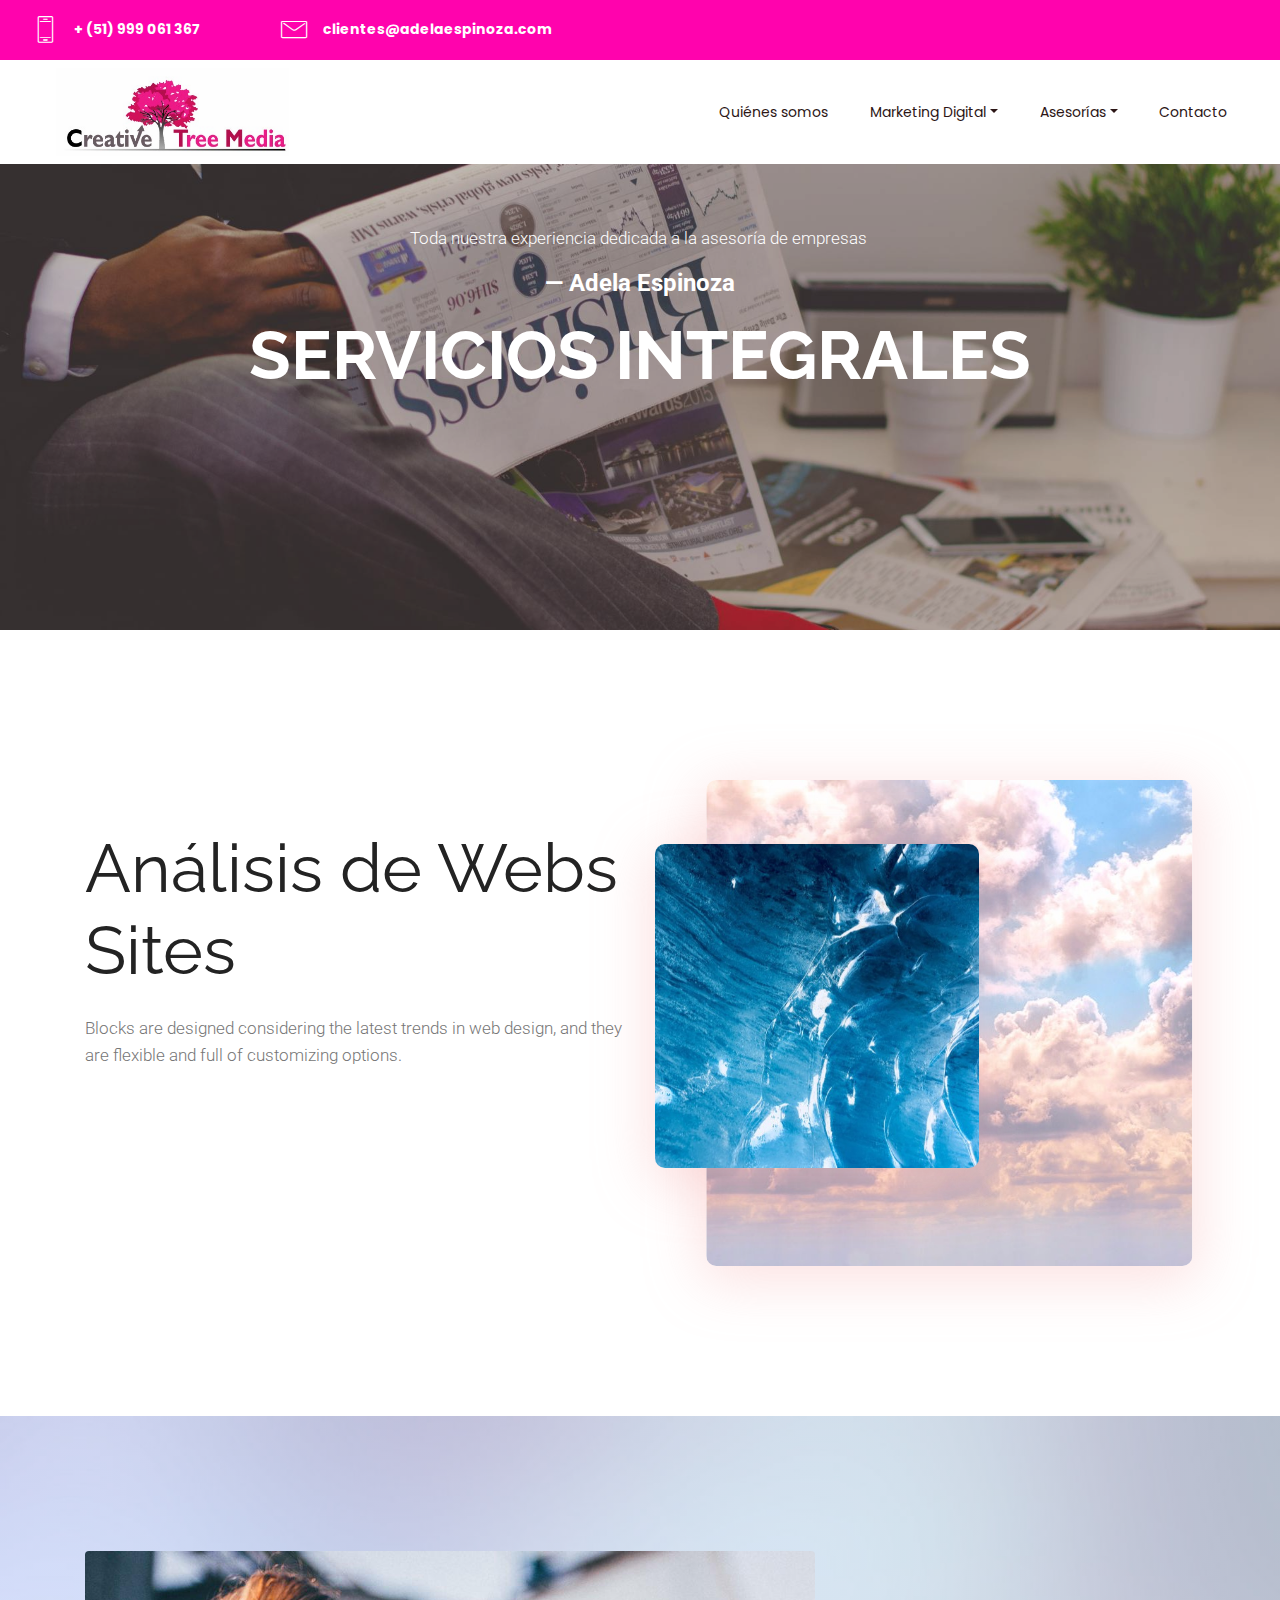
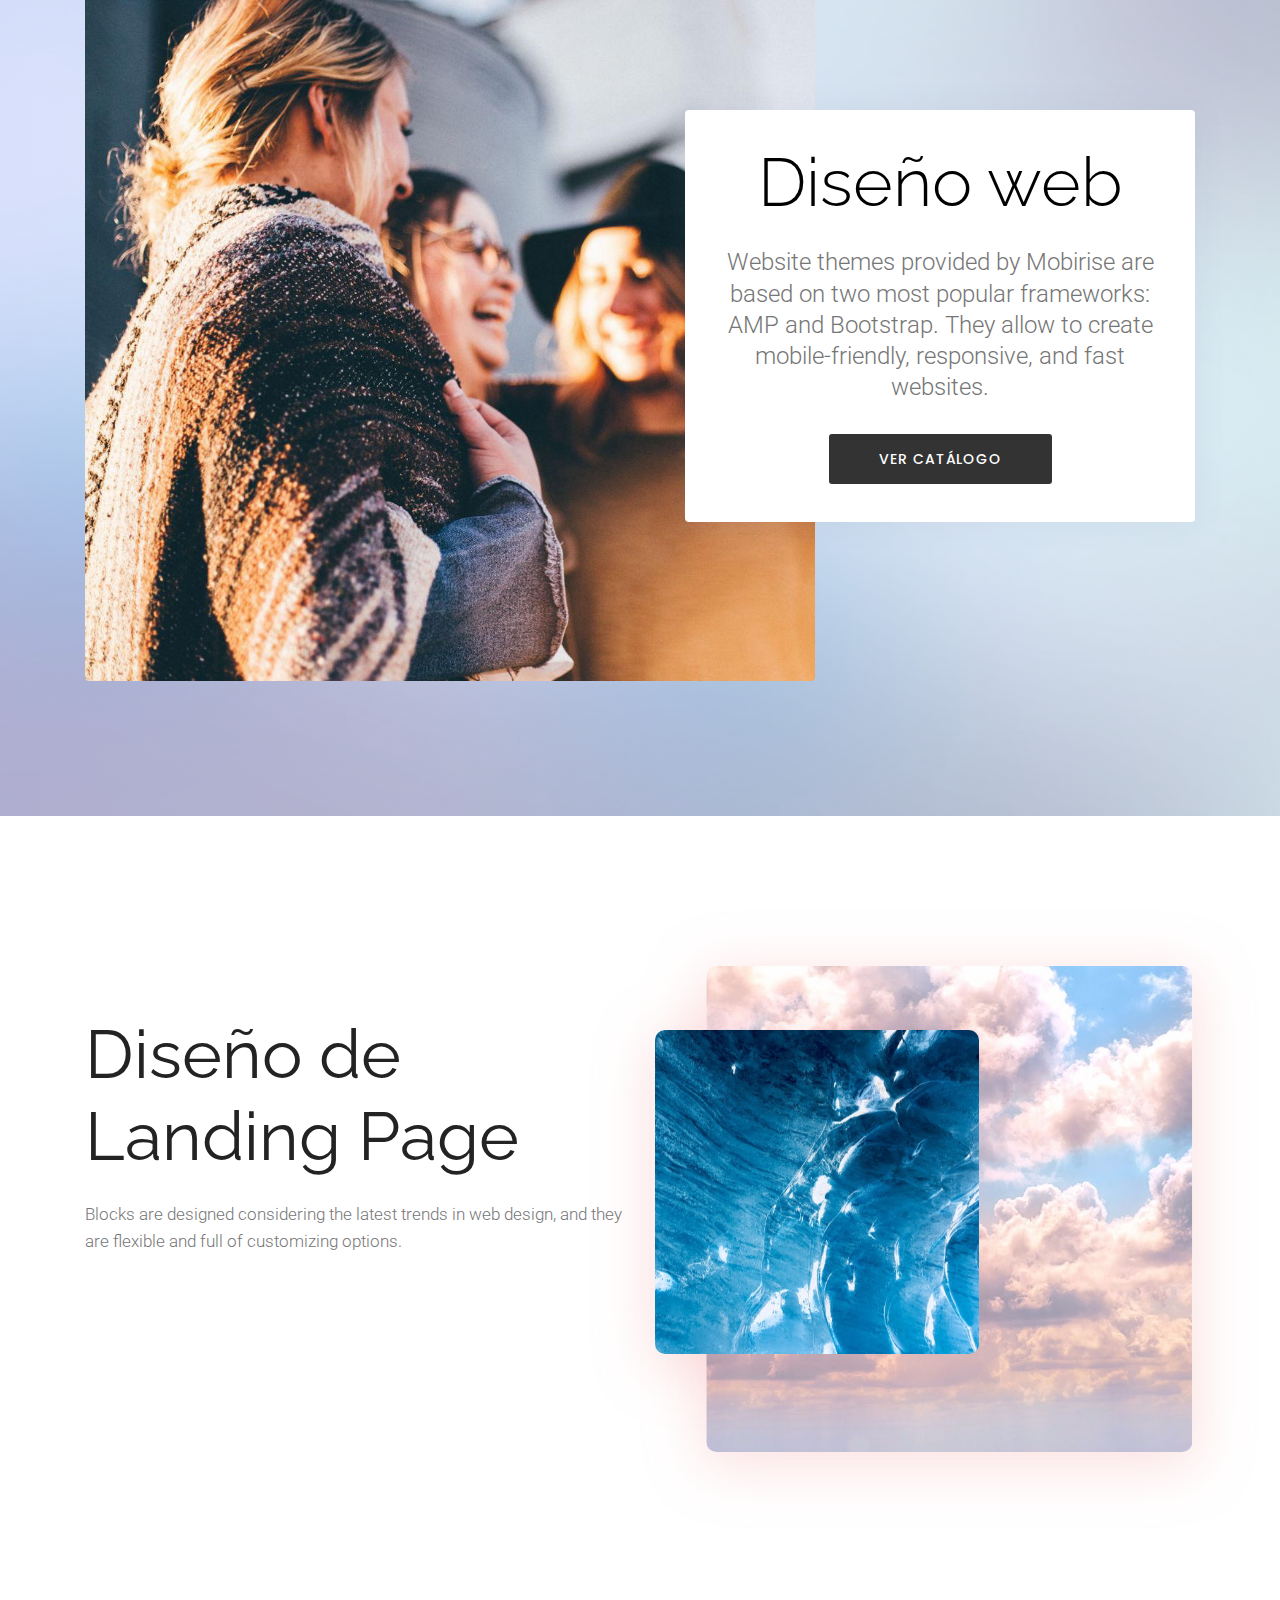
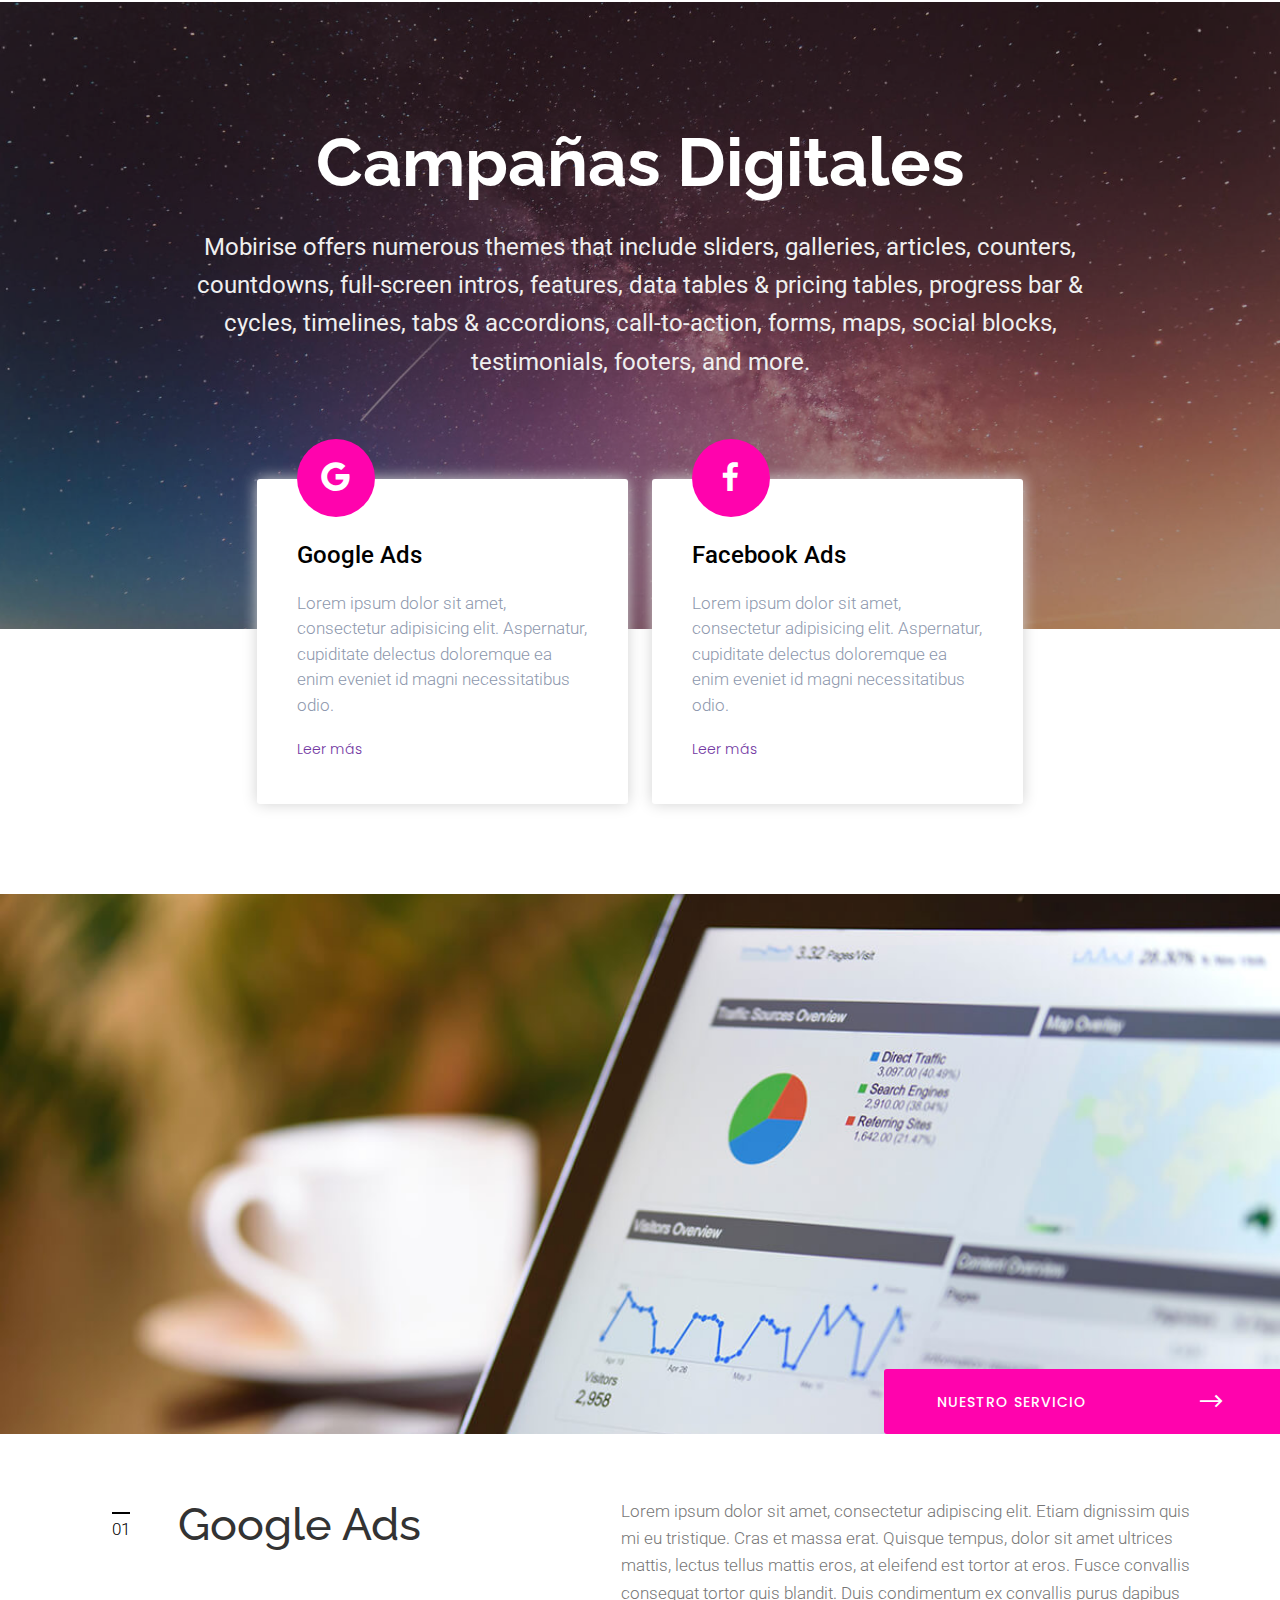
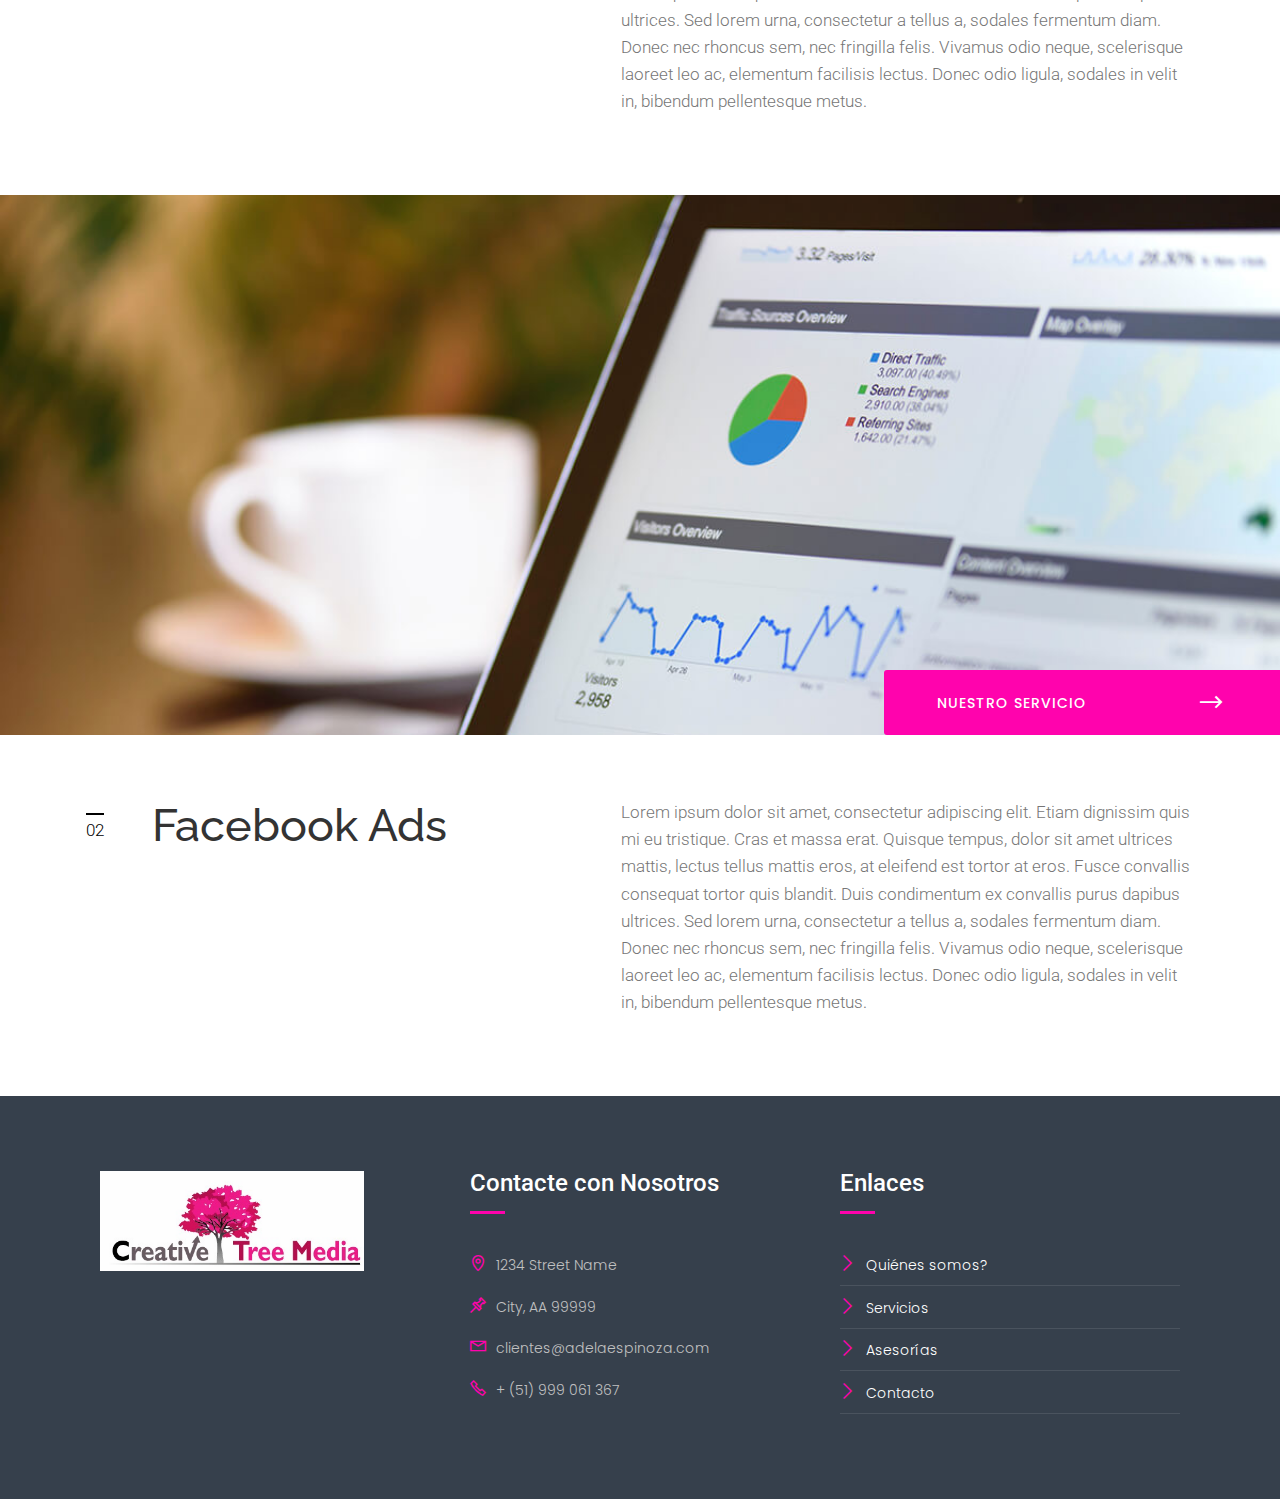
==== commit 57cd972c: "create github pages" ====
--- a/page1.html
+++ b/page1.html
@@ -6,7 +6,7 @@
   <meta http-equiv="X-UA-Compatible" content="IE=edge">
   <meta name="generator" content="Mobirise v4.10.15, mobirise.com">
   <meta name="viewport" content="width=device-width, initial-scale=1, minimum-scale=1">
-  <link rel="shortcut icon" href="assets/images/mbr-favicon.png" type="image/x-icon">
+  <link rel="shortcut icon" href="assets/images/favicon-tree-media-128x115.png" type="image/x-icon">
   <meta name="description" content="">
   
   <title>Servicios</title>
@@ -40,7 +40,7 @@
                 <div class="info-widget">
                     <span class="widget-icon mbr-iconfont mbri-mobile2" style="color: rgb(255, 255, 255); fill: rgb(255, 255, 255);"></span>
                     <div class="widget-content display-4">
-                        <p class="widget-title mbr-fonts-style display-4">+ (51) 999 061 367</p>
+                        <p class="widget-title mbr-fonts-style display-4"><strong>+ (51) 999 061 367</strong></p>
                     </div>
                 </div>
                 <div class="info-widget">
@@ -72,7 +72,7 @@
                 <div class="navbar-brand">
                     <span class="navbar-logo">
                         <a href="#top">
-                            <img src="assets/images/ll.webp" alt="Mobirise" title="" style="height: 4rem;">
+                            <img src="assets/images/ll.webp" alt="Mobirise" title="" style="height: 5.5rem;">
                         </a>
                     </span>
                     <span class="navbar-caption-wrap"><a href="#top" class="brand-name mbr-black mbr-bold text-white display-5">Tree Media</a></span>
@@ -83,29 +83,29 @@
 
             <div class="collapse navbar-collapse" id="navbarSupportedContent">
                 <ul class="navbar-nav nav-dropdown js-float-line nav-right" data-app-modern-menu="true"><li class="nav-item">
-                        <a class="nav-link link mbr-black text-white display-4" href="index.html#extHeader29-2">
+                        <a class="nav-link link mbr-black text-primary display-4" href="index.html#extHeader29-2">
                             Quiénes somos</a>
                     </li>
                     <li class="nav-item dropdown">
-                        <a class="nav-link link mbr-black dropdown-toggle text-white display-4" href="https://mobirise.com" data-toggle="dropdown-submenu" aria-expanded="false">Marketing Digital</a>
+                        <a class="nav-link link mbr-black dropdown-toggle text-primary display-4" href="https://mobirise.com" data-toggle="dropdown-submenu" aria-expanded="false">Marketing Digital</a>
                         <div class="dropdown-menu">
-                            <a class="mbr-black dropdown-item text-white display-4" href="page1.html#extHeader16-g">Análisis de Web Site</a>
-                            <a class="mbr-black dropdown-item text-white display-4" href="page1.html#extHeader24-h" aria-expanded="false">Diseño Web</a><a class="mbr-black dropdown-item text-white display-4" href="page1.html#extHeader16-i" aria-expanded="false">Diseño Landing Page</a>
-                            <div class="dropdown"><div class="dropdown"><a class="mbr-black dropdown-item text-white dropdown-toggle display-4" href="page1.html#extHeader10-j" aria-expanded="false" data-toggle="dropdown-submenu">Campañas Digitales</a><div class="dropdown-menu dropdown-submenu"><a class="mbr-black dropdown-item text-white display-4" href="page1.html#extHeader10-j" aria-expanded="false">Google Ads</a><a class="mbr-black dropdown-item text-white display-4" href="page1.html#extHeader10-j" aria-expanded="false">Facebook Ads</a></div></div><div class="dropdown-menu dropdown-submenu"><a class="mbr-black dropdown-item text-white display-4" href="page1.html#extContent6-k" aria-expanded="false">Adwords</a><a class="mbr-black dropdown-item text-white display-4" href="page1.html#extContent6-l" aria-expanded="false">Facebook Ads</a></div></div>
+                            <a class="mbr-black dropdown-item text-primary display-4" href="page1.html#extHeader16-g">Análisis de Web Site</a>
+                            <a class="mbr-black dropdown-item text-primary display-4" href="page1.html#extHeader24-h" aria-expanded="false">Diseño Web</a><a class="mbr-black dropdown-item text-primary display-4" href="page1.html#extHeader16-i" aria-expanded="false">Diseño Landing Page</a>
+                            <div class="dropdown"><div class="dropdown"><a class="mbr-black dropdown-item dropdown-toggle text-primary display-4" href="page1.html#extHeader10-j" aria-expanded="false" data-toggle="dropdown-submenu">Campañas Digitales</a><div class="dropdown-menu dropdown-submenu"><a class="mbr-black dropdown-item text-primary display-4" href="page1.html#extHeader10-j" aria-expanded="false">Google Ads</a><a class="mbr-black dropdown-item text-primary display-4" href="page1.html#extHeader10-j" aria-expanded="false">Facebook Ads</a></div></div><div class="dropdown-menu dropdown-submenu"><a class="mbr-black dropdown-item text-primary display-4" href="page1.html#extContent6-k" aria-expanded="false">Adwords</a><a class="mbr-black dropdown-item text-primary display-4" href="page1.html#extContent6-l" aria-expanded="false">Facebook Ads</a></div></div>
                         </div>
                     </li>
 
                     <li class="nav-item dropdown">
-                        <a class="nav-link link mbr-black dropdown-toggle text-white display-4" href="https://mobirise.com" data-toggle="dropdown-submenu" aria-expanded="false">Asesorías</a>
+                        <a class="nav-link link mbr-black dropdown-toggle text-primary display-4" href="https://mobirise.com" data-toggle="dropdown-submenu" aria-expanded="false">Asesorías</a>
                         <div class="dropdown-menu">
-                            <a class="mbr-black dropdown-item text-white display-4" href="#top">Gestión Comercial</a>
-                            <a class="mbr-black dropdown-item text-white display-4" href="#top" aria-expanded="false">Coaching de equipos</a>
-                            <a class="mbr-black dropdown-item text-white display-4" href="#top" aria-expanded="false">Capacitaciones</a>
+                            <a class="mbr-black dropdown-item text-primary display-4" href="#top">Gestión Comercial</a>
+                            <a class="mbr-black dropdown-item text-primary display-4" href="#top" aria-expanded="false">Coaching de equipos</a>
+                            <a class="mbr-black dropdown-item text-primary display-4" href="#top" aria-expanded="false">Capacitaciones</a>
                         </div>
                     </li>
 
                     <li class="nav-item">
-                        <a class="nav-link link mbr-black text-white display-4" href="https://mobirise.com">
+                        <a class="nav-link link mbr-black text-primary display-4" href="https://mobirise.com">
                             Contacto</a>
                     </li></ul>
 
--- a/assets/mobirise/css/mbr-additional.css
+++ b/assets/mobirise/css/mbr-additional.css
@@ -1606,7 +1606,7 @@
   }
 }
 .cid-rZhWVLnF9C {
-  background-color: #ff03ad;
+  background-color: #ff1e93;
 }
 .cid-rZhWVLnF9C .img-wrap {
   width: 100% !important;
@@ -1896,7 +1896,7 @@
   right: 0;
   position: absolute;
   display: inline-block;
-  background-color: #e739ae !important;
+  background-color: #ff03ad !important;
   transition: all 0.3s ease-in-out 0s;
   border-radius: 50%;
   color: #ffffff;
@@ -1912,7 +1912,7 @@
   transition: all 0.3s ease-in-out 0s;
 }
 .cid-rZj7NpDh4v .icon-main:hover .icon-wrapper {
-  background-color: #e739ae !important;
+  background-color: #ff03ad !important;
 }
 .cid-rZj7NpDh4v .icon-main:hover .icon-number {
   background-color: #232323 !important;
@@ -2901,7 +2901,7 @@
 .cid-rZk2UsMdif {
   padding-top: 225px;
   padding-bottom: 225px;
-  background-image: url("../../../assets/images/background46.jpg");
+  background-image: url("../../../assets/images/background49.jpg");
 }
 .cid-rZk2UsMdif .mbr-section-subtitle ul {
   list-style-type: none;
--- a/assets/mobirise/css/mbr-additional.css
+++ b/assets/mobirise/css/mbr-additional.css
@@ -1606,7 +1606,7 @@
   }
 }
 .cid-rZhWVLnF9C {
-  background-color: #ff03ad;
+  background-color: #ff1e93;
 }
 .cid-rZhWVLnF9C .img-wrap {
   width: 100% !important;
@@ -1896,7 +1896,7 @@
   right: 0;
   position: absolute;
   display: inline-block;
-  background-color: #e739ae !important;
+  background-color: #ff03ad !important;
   transition: all 0.3s ease-in-out 0s;
   border-radius: 50%;
   color: #ffffff;
@@ -1912,7 +1912,7 @@
   transition: all 0.3s ease-in-out 0s;
 }
 .cid-rZj7NpDh4v .icon-main:hover .icon-wrapper {
-  background-color: #e739ae !important;
+  background-color: #ff03ad !important;
 }
 .cid-rZj7NpDh4v .icon-main:hover .icon-number {
   background-color: #232323 !important;
@@ -2901,7 +2901,7 @@
 .cid-rZk2UsMdif {
   padding-top: 225px;
   padding-bottom: 225px;
-  background-image: url("../../../assets/images/background46.jpg");
+  background-image: url("../../../assets/images/background49.jpg");
 }
 .cid-rZk2UsMdif .mbr-section-subtitle ul {
   list-style-type: none;
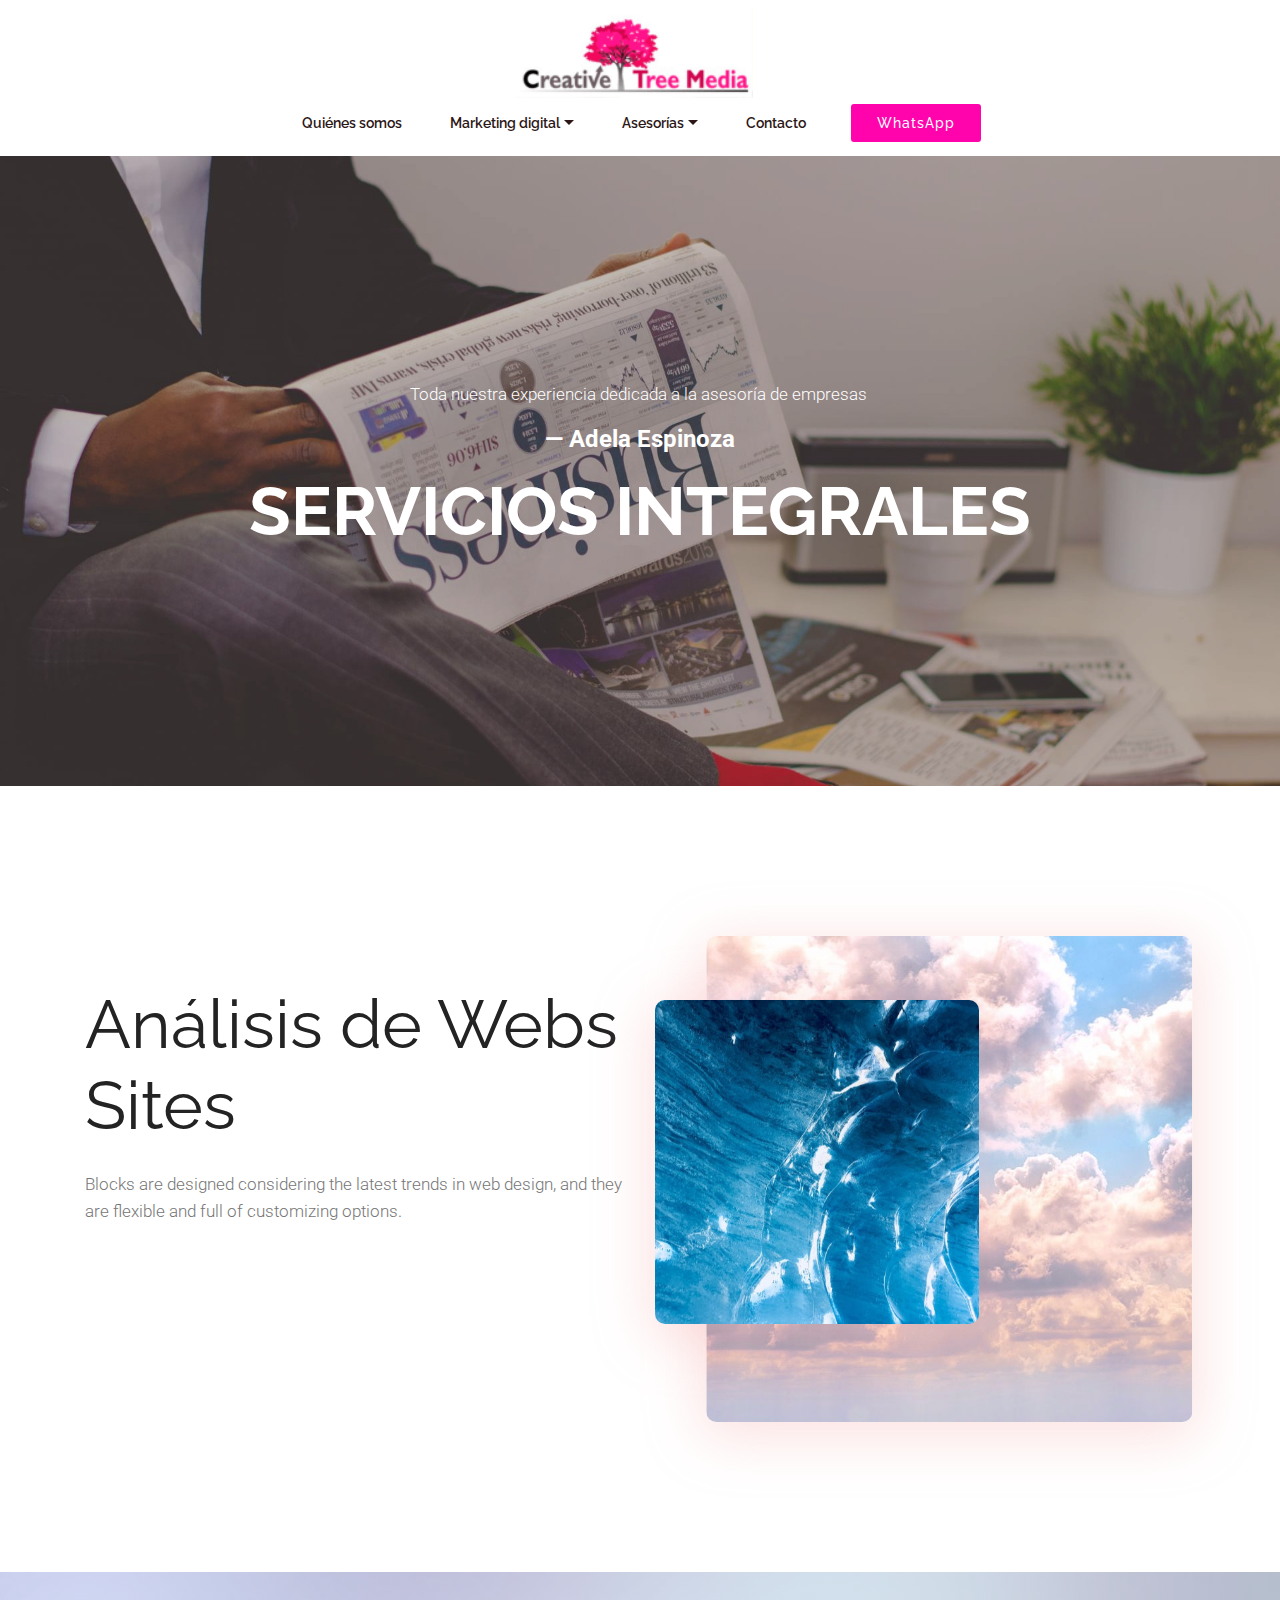
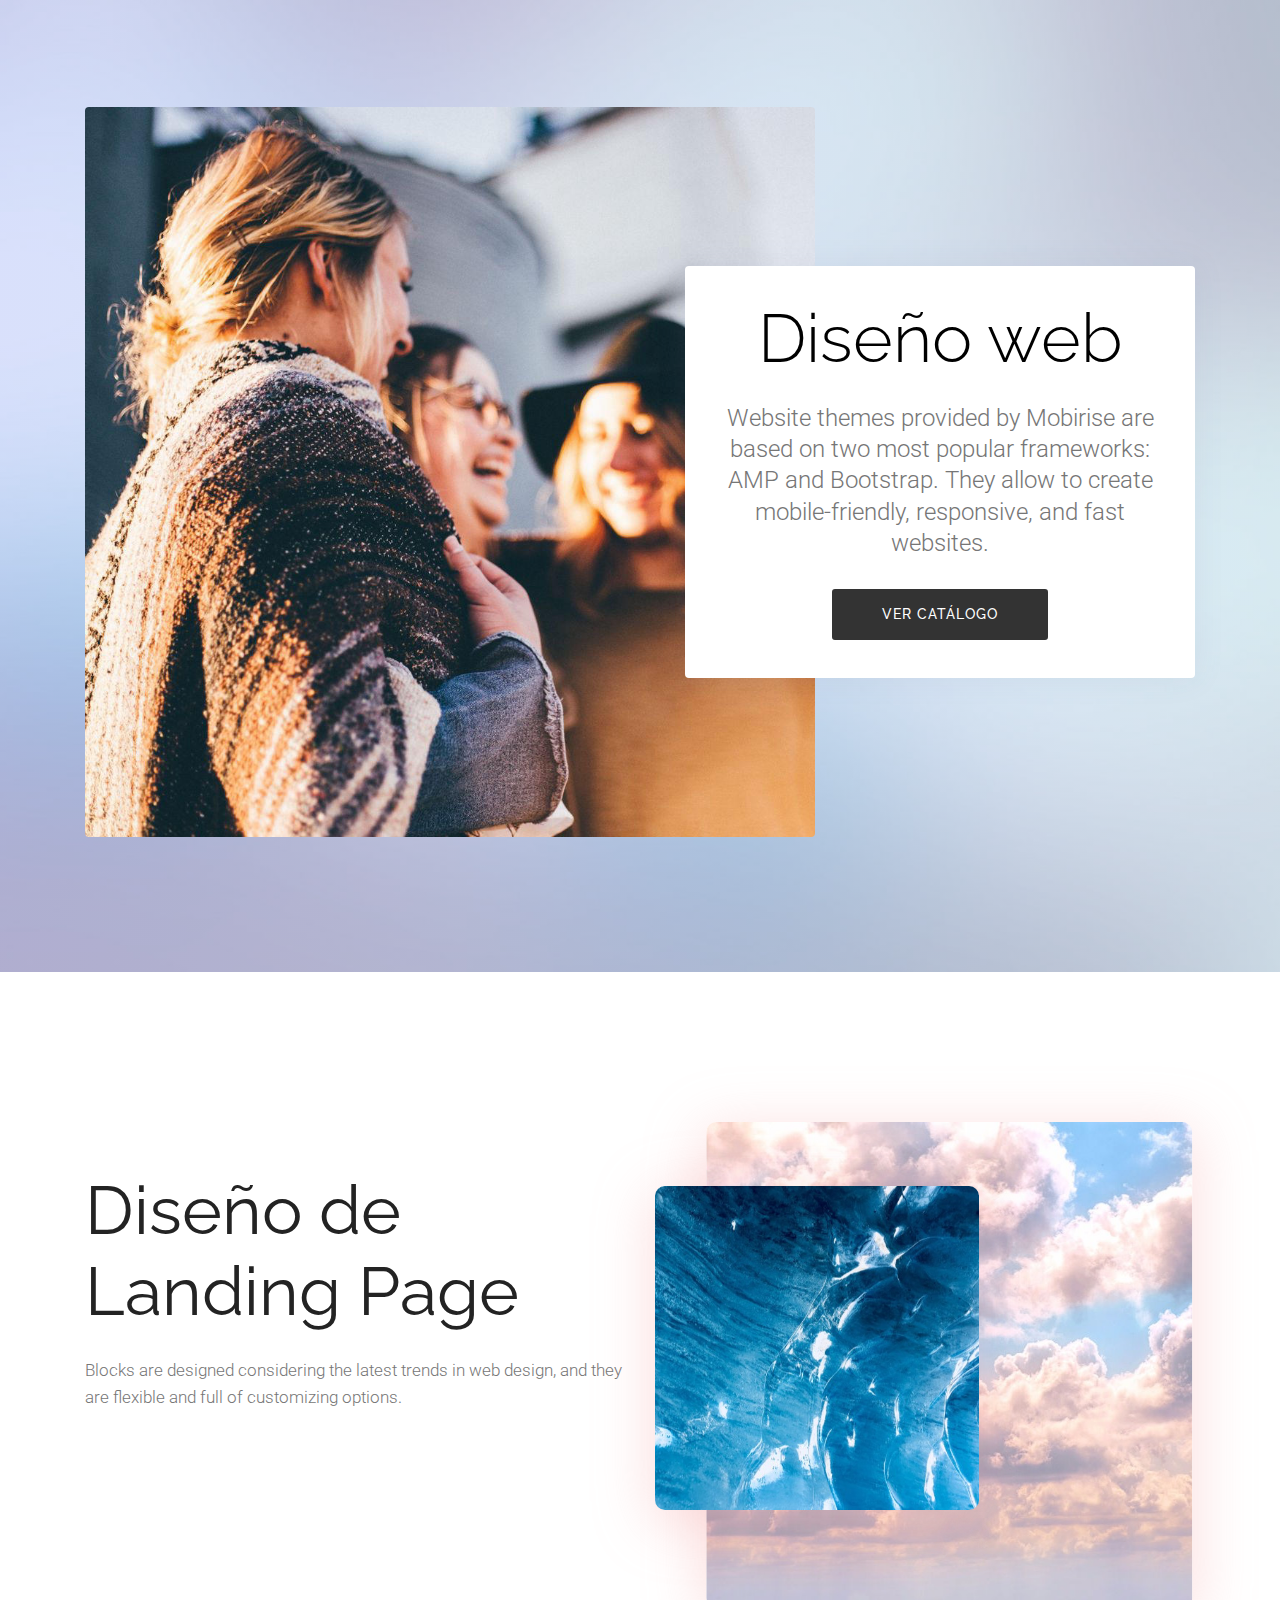
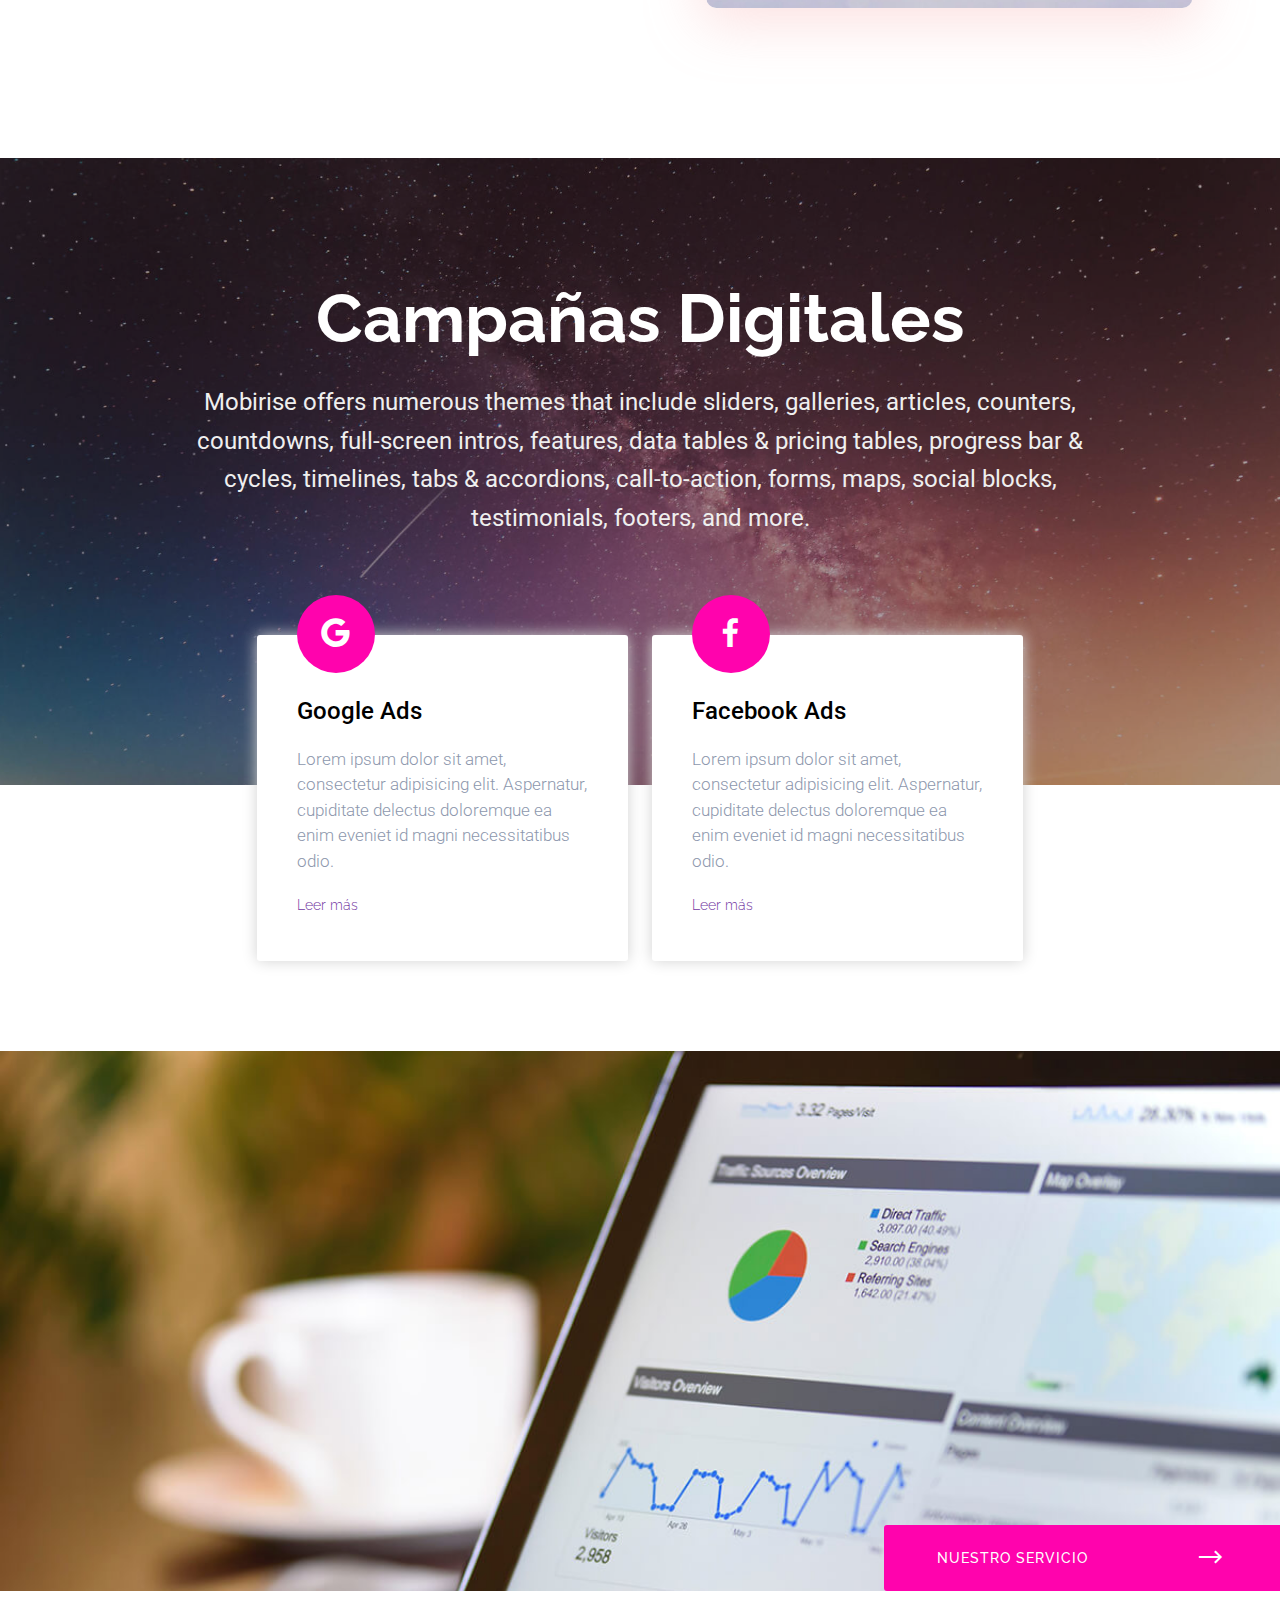
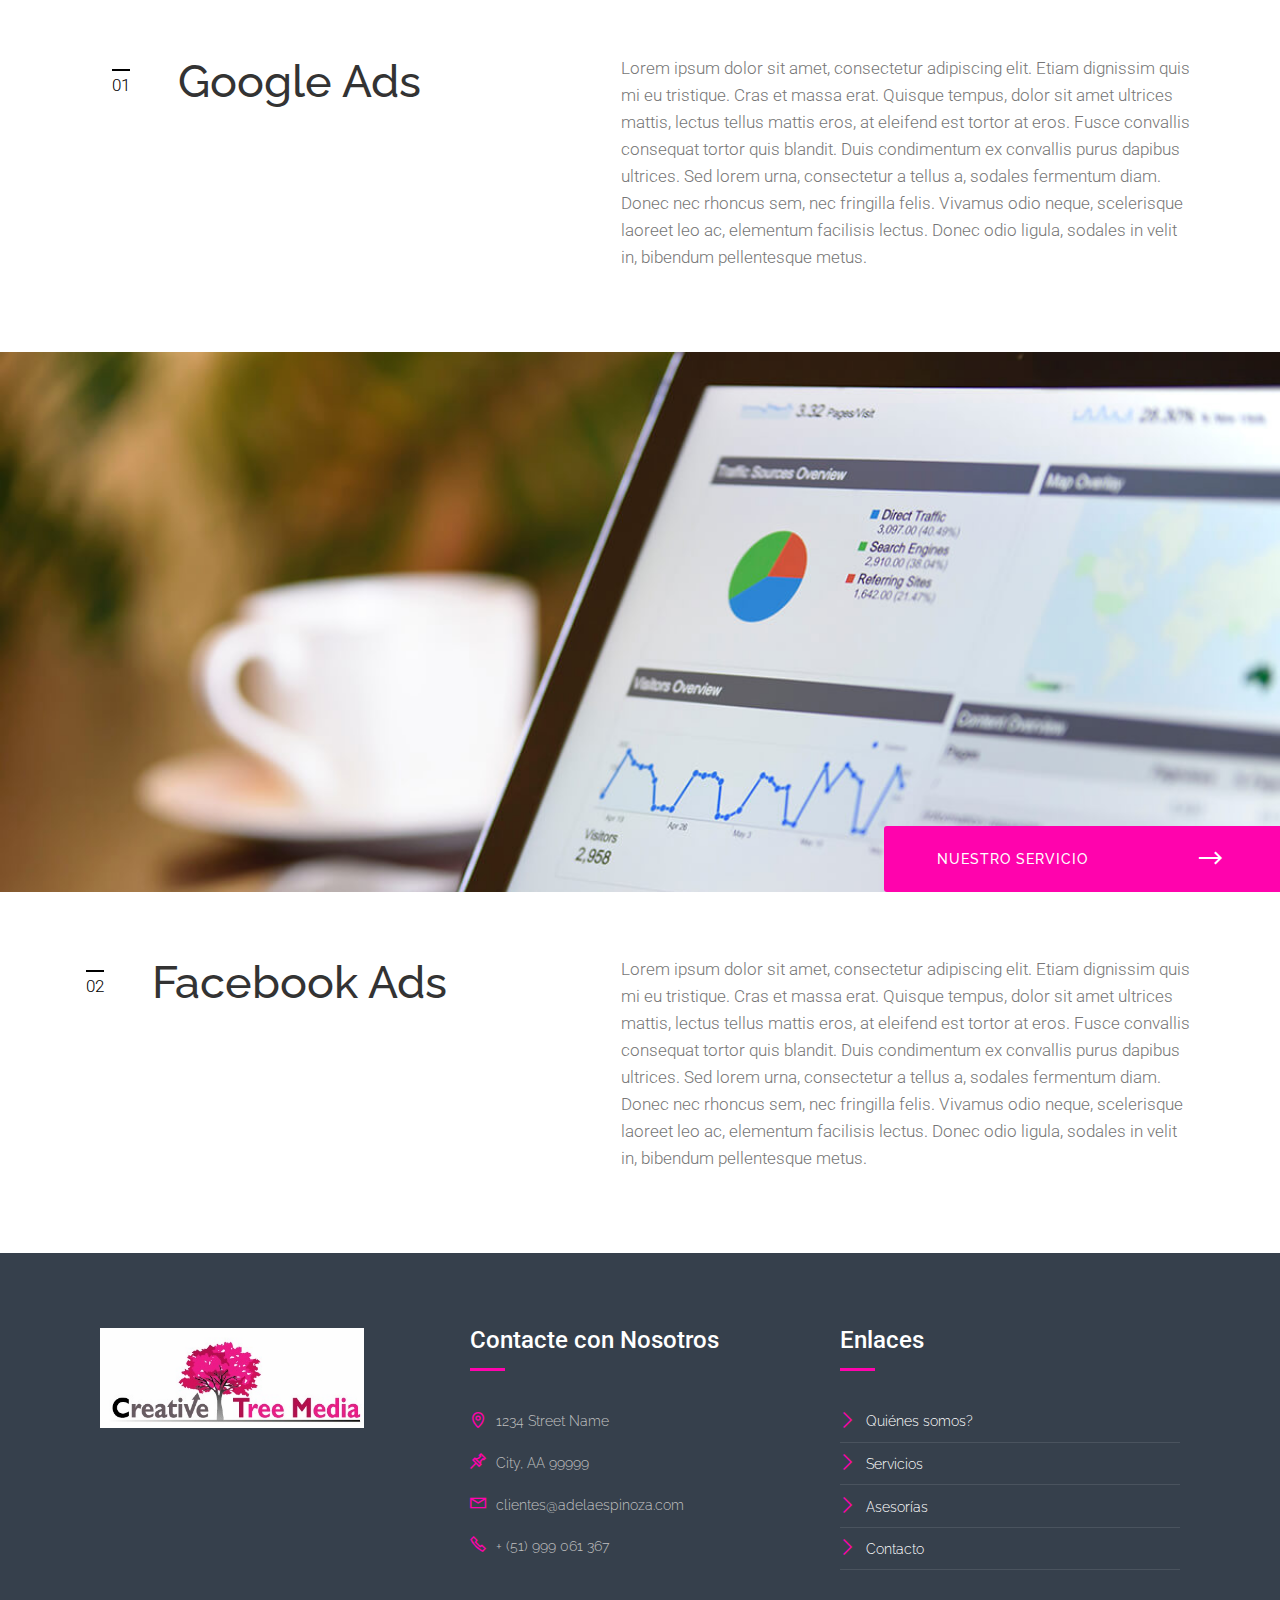
==== commit 6876b7fe: "create github pages" ====
--- a/page1.html
+++ b/page1.html
@@ -27,106 +27,45 @@
 
 </head>
 <body>
-  <section class="extMenu5 menu cid-rZhVXsuPau" once="menu" id="extMenu2-e">
-
-    
-
-    <nav class="navbar navbar-dropdown align-items-center navbar-fixed-top navbar-toggleable-sm">
-        <div class="menu-content-top">
-
-
-
-            <div class="menu-content-right">
-                <div class="info-widget">
-                    <span class="widget-icon mbr-iconfont mbri-mobile2" style="color: rgb(255, 255, 255); fill: rgb(255, 255, 255);"></span>
-                    <div class="widget-content display-4">
-                        <p class="widget-title mbr-fonts-style display-4"><strong>+ (51) 999 061 367</strong></p>
-                    </div>
-                </div>
-                <div class="info-widget">
-                    <span class="widget-icon mbr-iconfont mbri-letter" style="color: rgb(255, 255, 255); fill: rgb(255, 255, 255);"></span>
-                    <div class="widget-content display-4">
-                        <p class="widget-title mbr-fonts-style display-4"><strong>clientes@adelaespinoza.com</strong></p>
-                    </div>
-                </div>
-                
-
-                
-
-
-
-
-
-
-
-
-
-
-
-            </div>
-        </div>
-        <div class="menu-bottom">
-
-
-            <div class="menu-logo">
-                <div class="navbar-brand">
-                    <span class="navbar-logo">
-                        <a href="#top">
-                            <img src="assets/images/ll.webp" alt="Mobirise" title="" style="height: 5.5rem;">
-                        </a>
-                    </span>
-                    <span class="navbar-caption-wrap"><a href="#top" class="brand-name mbr-black mbr-bold text-white display-5">Tree Media</a></span>
-                </div>
-            </div>
-
-
-
-            <div class="collapse navbar-collapse" id="navbarSupportedContent">
-                <ul class="navbar-nav nav-dropdown js-float-line nav-right" data-app-modern-menu="true"><li class="nav-item">
-                        <a class="nav-link link mbr-black text-primary display-4" href="index.html#extHeader29-2">
-                            Quiénes somos</a>
-                    </li>
-                    <li class="nav-item dropdown">
-                        <a class="nav-link link mbr-black dropdown-toggle text-primary display-4" href="https://mobirise.com" data-toggle="dropdown-submenu" aria-expanded="false">Marketing Digital</a>
-                        <div class="dropdown-menu">
-                            <a class="mbr-black dropdown-item text-primary display-4" href="page1.html#extHeader16-g">Análisis de Web Site</a>
-                            <a class="mbr-black dropdown-item text-primary display-4" href="page1.html#extHeader24-h" aria-expanded="false">Diseño Web</a><a class="mbr-black dropdown-item text-primary display-4" href="page1.html#extHeader16-i" aria-expanded="false">Diseño Landing Page</a>
-                            <div class="dropdown"><div class="dropdown"><a class="mbr-black dropdown-item dropdown-toggle text-primary display-4" href="page1.html#extHeader10-j" aria-expanded="false" data-toggle="dropdown-submenu">Campañas Digitales</a><div class="dropdown-menu dropdown-submenu"><a class="mbr-black dropdown-item text-primary display-4" href="page1.html#extHeader10-j" aria-expanded="false">Google Ads</a><a class="mbr-black dropdown-item text-primary display-4" href="page1.html#extHeader10-j" aria-expanded="false">Facebook Ads</a></div></div><div class="dropdown-menu dropdown-submenu"><a class="mbr-black dropdown-item text-primary display-4" href="page1.html#extContent6-k" aria-expanded="false">Adwords</a><a class="mbr-black dropdown-item text-primary display-4" href="page1.html#extContent6-l" aria-expanded="false">Facebook Ads</a></div></div>
-                        </div>
-                    </li>
-
-                    <li class="nav-item dropdown">
-                        <a class="nav-link link mbr-black dropdown-toggle text-primary display-4" href="https://mobirise.com" data-toggle="dropdown-submenu" aria-expanded="false">Asesorías</a>
-                        <div class="dropdown-menu">
-                            <a class="mbr-black dropdown-item text-primary display-4" href="#top">Gestión Comercial</a>
-                            <a class="mbr-black dropdown-item text-primary display-4" href="#top" aria-expanded="false">Coaching de equipos</a>
-                            <a class="mbr-black dropdown-item text-primary display-4" href="#top" aria-expanded="false">Capacitaciones</a>
-                        </div>
-                    </li>
-
-                    <li class="nav-item">
-                        <a class="nav-link link mbr-black text-primary display-4" href="https://mobirise.com">
-                            Contacto</a>
-                    </li></ul>
-
-                
-
-            </div>
-            <button class="navbar-toggler " type="button" data-toggle="collapse" data-target="#navbarSupportedContent" aria-controls="navbarSupportedContent" aria-expanded="false" aria-label="Toggle navigation">
-                <div class="hamburger">
-                    <span></span>
-                    <span></span>
-                    <span></span>
-                    <span></span>
-                </div>
-            </button>
-
-
-
-
-
-
-
+  <section class="menu cid-rZmzqLul66" once="menu" id="extMenu5-o">
+    
+
+
+    <nav class="navbar navbar-dropdown navbar-expand-lg">
+        <div class="navbar-brand">
+            <span class="navbar-logo">
+                <a href="https://mobirise.com">
+                    <img src="assets/images/logo-tree-media-192x72.png" alt="Mobirise" title="" style="height: 5.6rem;">
+                </a>
+            </span>
+            
+        </div>
+        <button class="navbar-toggler" type="button" data-toggle="collapse" data-target="#navbarSupportedContent" aria-controls="navbarNavAltMarkup" aria-expanded="false" aria-label="Toggle navigation">
+            <div class="hamburger">
+                <span></span>
+                <span></span>
+                <span></span>
+                <span></span>
+            </div>
+        </button>
+        <div class="collapse navbar-collapse" id="navbarSupportedContent">
+            <ul class="navbar-nav nav-dropdown" data-app-modern-menu="true"><li class="nav-item"><a class="nav-link link text-primary display-4" href="index.html#extHeader33-3" aria-expanded="false">Quiénes somos</a></li>
+                <li class="nav-item dropdown">
+                    <a class="nav-link link text-primary dropdown-toggle display-4" href="https://mobirise.com" aria-expanded="false" data-toggle="dropdown-submenu">Marketing digital</a><div class="dropdown-menu"><a class="text-primary dropdown-item display-4" href="page1.html#extHeader16-g" aria-expanded="false">Análisis de Webs Site</a><a class="text-primary dropdown-item display-4" href="page1.html#extHeader24-h" aria-expanded="false">Diseño Web</a><a class="text-primary dropdown-item display-4" href="page1.html#extHeader16-i" aria-expanded="false">Diseño de Landing Paga</a><div class="dropdown open"><a class="text-primary dropdown-item dropdown-toggle display-4" href="page1.html#extHeader10-j" aria-expanded="true">Campañas Digitales</a><div class="dropdown-menu dropdown-submenu"><a class="text-primary dropdown-item display-4" href="https://mobirise.com" aria-expanded="false">Google Ads</a><a class="text-primary dropdown-item display-4" href="https://mobirise.com" aria-expanded="false">Facebook Ads</a></div></div></div></li>
+                <li class="nav-item dropdown open"><a class="nav-link link dropdown-toggle text-primary display-4" href="https://mobirise.com" aria-expanded="true" data-toggle="dropdown-submenu">
+                        Asesorías</a>
+                    <div class="dropdown-menu">
+                        <a class="dropdown-item text-primary display-4" href="https://mobirise.com" aria-expanded="false">Coaching Comercial</a>
+                        <a class="dropdown-item text-primary display-4" href="https://mobirise.com" aria-expanded="false">Gestión Comercial</a>
+                        <a class="dropdown-item text-primary display-4" href="https://mobirise.com" aria-expanded="false">Gestión de equipos</a>
+                    </div>
+                </li>
+
+                
+                
+                <li class="nav-item"><a class="nav-link link text-primary display-4" href="https://mobirise.com" aria-expanded="false">Contacto</a></li></ul>
+            
+            <div class="navbar-buttons px-2 mbr-section-btn"><a class="btn btn-sm btn-warning display-4" href="https://wa.me/+51  999 061 367">WhatsApp</a></div>
         </div>
     </nav>
 </section>
--- a/assets/mobirise/css/mbr-additional.css
+++ b/assets/mobirise/css/mbr-additional.css
@@ -1,6 +1,5 @@
 @import url(https://fonts.googleapis.com/css?family=Raleway:100,100i,200,200i,300,300i,400,400i,500,500i,600,600i,700,700i,800,800i,900,900i&display=swap);
 @import url(https://fonts.googleapis.com/css?family=Roboto:100,100i,300,300i,400,400i,500,500i,700,700i&display=swap);
-@import url(https://fonts.googleapis.com/css?family=Poppins:300,400,500,600,700&display=swap);
 
 
 
@@ -31,8 +30,8 @@
   font-size: 2.8rem;
 }
 .display-4 {
-  font-family: 'Poppins', sans-serif;
-  font-size: 0.875rem;
+  font-family: 'Raleway', sans-serif;
+  font-size: 0.9rem;
 }
 .display-5 {
   font-family: 'Roboto', sans-serif;
@@ -59,9 +58,9 @@
     line-height: calc( 1.4 * (1.63rem + (2.8 - 1.63) * ((100vw - 20rem) / (48 - 20))));
   }
   .display-4 {
-    font-size: 0.7rem;
-    font-size: calc( 0.95625rem + (0.875 - 0.95625) * ((100vw - 20rem) / (48 - 20)));
-    line-height: calc( 1.4 * (0.95625rem + (0.875 - 0.95625) * ((100vw - 20rem) / (48 - 20))));
+    font-size: 0.72rem;
+    font-size: calc( 0.965rem + (0.9 - 0.965) * ((100vw - 20rem) / (48 - 20)));
+    line-height: calc( 1.4 * (0.965rem + (0.9 - 0.965) * ((100vw - 20rem) / (48 - 20))));
   }
   .display-5 {
     font-size: 1.2rem;
@@ -828,7 +827,7 @@
   font-size: 4.48rem;
 }
 .display-4 > .mbr-iconfont {
-  font-size: 1.4rem;
+  font-size: 1.44rem;
 }
 .display-5 > .mbr-iconfont {
   font-size: 2.4rem;
@@ -890,337 +889,222 @@
   background: #f27d7a !important;
   box-shadow: none !important;
 }
-.cid-rZhVXsuPau .navbar {
-  padding: 0.5rem 0;
+.cid-rZmzqLul66 .navbar-dropdown {
+  position: relative!important;
+  top: 0;
+  left: 0;
+  padding: .5rem 1rem;
+}
+.cid-rZmzqLul66 .collapsed {
+  flex-direction: row!important;
+}
+.cid-rZmzqLul66 .collapsed .dropdown-menu .dropdown-item:before {
+  display: none;
+}
+.cid-rZmzqLul66 .collapsed .dropdown .dropdown-menu .dropdown-item {
+  padding: 0.235em 1.5em 0.235em 1.5em !important;
+  transition: none;
+  margin: 0 !important;
+}
+.cid-rZmzqLul66 .navbar {
+  display: flex;
+  flex-direction: column;
+  min-height: 60px;
+  transition: all .3s;
   background: #ffffff;
-  transition: none;
-  min-height: 50px;
-}
-.cid-rZhVXsuPau .navbar-fixed-top {
-  padding-top: 0;
-}
-.cid-rZhVXsuPau .navbar-collapse {
-  -ms-flex-preferred-size: auto;
-  -webkit-flex-basis: auto;
-  flex-basis: auto;
-}
-.cid-rZhVXsuPau .menu-logo .navbar-brand {
-  display: flex;
-  margin-left: 1.5rem;
-  padding: 0.5rem 0;
-  transition: padding 0.2s;
-  min-height: 3.8rem;
-  -webkit-align-items: center;
-  align-items: center;
-}
-.cid-rZhVXsuPau .menu-logo .navbar-brand .navbar-caption-wrap {
-  display: flex;
-  -webkit-align-items: center;
-  align-items: center;
-  word-break: break-word;
-  min-width: 7rem;
-  margin: 0.3rem 0;
-}
-.cid-rZhVXsuPau .menu-logo .navbar-brand .navbar-caption-wrap .navbar-caption {
-  line-height: 1.2rem !important;
-  padding-right: 2rem;
-}
-.cid-rZhVXsuPau .menu-logo .navbar-brand .navbar-logo {
-  font-size: 4rem;
-  transition: font-size 0.25s;
-}
-.cid-rZhVXsuPau .menu-logo .navbar-brand .navbar-logo img {
-  display: flex;
-}
-.cid-rZhVXsuPau .menu-logo .navbar-brand .navbar-logo .mbr-iconfont {
-  transition: font-size 0.25s;
-}
-.cid-rZhVXsuPau .menu-content-top {
-  background: #ff03ad;
-  max-width: 100%;
-  display: none;
-  -webkit-justify-content: left;
-  justify-content: left;
-  padding: 0 2rem;
-  margin: auto;
-  -webkit-align-items: center;
-  align-items: center;
-  overflow: hidden;
-  transition: min-height 0.25s ease-in-out;
-}
-.cid-rZhVXsuPau .dropdown-item {
-  padding: 0;
-}
-.cid-rZhVXsuPau .dropdown-item,
-.cid-rZhVXsuPau .nav-link,
-.cid-rZhVXsuPau .brand-name {
-  font-style: normal;
-}
-.cid-rZhVXsuPau .dropdown-item:hover,
-.cid-rZhVXsuPau .nav-link:hover,
-.cid-rZhVXsuPau .brand-name:hover {
-  color: #2c1616 !important;
-}
-.cid-rZhVXsuPau .dropdown-menu {
-  background-color: #ff03ad;
-}
-.cid-rZhVXsuPau .dropdown-item:active {
-  background-color: #ff03ad;
-}
-.cid-rZhVXsuPau .menu-bottom {
-  margin: auto;
-  width: 100%;
-  display: flex;
-  padding: 0rem 2rem;
-  position: relative;
-  align-items: center;
+}
+.cid-rZmzqLul66 .navbar.opened {
+  transition: all .3s;
+  background: #ffffff !important;
+}
+.cid-rZmzqLul66 .navbar .dropdown-item {
+  padding: .235rem 1.5rem;
+}
+.cid-rZmzqLul66 .navbar .navbar-collapse {
   -webkit-justify-content: flex-end;
   justify-content: flex-end;
-}
-.cid-rZhVXsuPau .navbar-dropdown.bg-color.transparent.opened {
-  background: #ffffff;
-}
-.cid-rZhVXsuPau .nav-item span {
-  padding-right: 0.4em;
-  line-height: 0.5em;
-  vertical-align: text-bottom;
-  position: relative;
-  top: -0.2em;
-  text-decoration: none;
-}
-.cid-rZhVXsuPau .nav-item a {
-  padding: 0.5rem 0 !important;
-  margin: 0 0.5rem !important;
-}
-.cid-rZhVXsuPau .dropdown-item:before {
-  font-family: MobiriseIcons !important;
-  display: inline-block;
-  width: 0;
+  z-index: 1;
+}
+.cid-rZmzqLul66 .navbar.collapsed .nav-item .nav-link::before {
+  display: none;
+}
+.cid-rZmzqLul66 .navbar.collapsed.opened .dropdown-menu {
+  top: 0;
+}
+.cid-rZmzqLul66 .navbar.collapsed .dropdown-menu {
+  background: transparent !important;
+}
+.cid-rZmzqLul66 .navbar.collapsed .dropdown-menu .dropdown-submenu {
+  left: 0 !important;
+}
+.cid-rZmzqLul66 .navbar.collapsed .dropdown-menu .dropdown-item:after {
+  right: auto;
+}
+.cid-rZmzqLul66 .navbar.collapsed .dropdown-menu .dropdown-toggle[data-toggle="dropdown-submenu"]:after {
+  margin-left: .25rem;
+  border-top: 0.35em solid;
+  border-right: 0.35em solid transparent;
+  border-left: 0.35em solid transparent;
+  border-bottom: 0;
+  top: 55%;
+}
+.cid-rZmzqLul66 .navbar.collapsed ul.navbar-nav li {
+  margin: auto;
+}
+.cid-rZmzqLul66 .navbar.collapsed .dropdown-menu .dropdown-item {
+  padding: .25rem 1.5rem;
+  text-align: center;
+}
+.cid-rZmzqLul66 .navbar.collapsed .icons-menu {
+  padding-left: 0;
+  padding-top: .5rem;
+  padding-bottom: .5rem;
+}
+@media (max-width: 991px) {
+  .cid-rZmzqLul66 .navbar .nav-item .nav-link::before {
+    display: none;
+  }
+  .cid-rZmzqLul66 .navbar.opened .dropdown-menu {
+    top: 0;
+  }
+  .cid-rZmzqLul66 .navbar .dropdown-menu {
+    background: transparent !important;
+  }
+  .cid-rZmzqLul66 .navbar .dropdown-menu .dropdown-submenu {
+    left: 0 !important;
+  }
+  .cid-rZmzqLul66 .navbar .dropdown-menu .dropdown-item:after {
+    right: auto;
+  }
+  .cid-rZmzqLul66 .navbar .dropdown-menu .dropdown-toggle[data-toggle="dropdown-submenu"]:after {
+    margin-left: .25rem;
+    border-top: 0.35em solid;
+    border-right: 0.35em solid transparent;
+    border-left: 0.35em solid transparent;
+    border-bottom: 0;
+    top: 55%;
+  }
+  .cid-rZmzqLul66 .navbar .navbar-logo img {
+    height: 3.8rem !important;
+  }
+  .cid-rZmzqLul66 .navbar ul.navbar-nav li {
+    margin: auto;
+  }
+  .cid-rZmzqLul66 .navbar .dropdown-menu .dropdown-item {
+    padding: .25rem 1.5rem !important;
+    text-align: center;
+  }
+  .cid-rZmzqLul66 .navbar .navbar-brand {
+    -webkit-flex-shrink: initial;
+    flex-shrink: initial;
+    -webkit-flex-basis: auto;
+    flex-basis: auto;
+    word-break: break-word;
+  }
+  .cid-rZmzqLul66 .navbar .navbar-toggler {
+    -webkit-flex-basis: auto;
+    flex-basis: auto;
+  }
+  .cid-rZmzqLul66 .navbar .icons-menu {
+    padding-left: 0;
+    padding-top: .5rem;
+    padding-bottom: .5rem;
+  }
+}
+.cid-rZmzqLul66 .navbar.navbar-short {
+  background: #ffffff !important;
+  min-height: 60px;
+}
+.cid-rZmzqLul66 .navbar.navbar-short .navbar-logo img {
+  height: 3rem !important;
+}
+.cid-rZmzqLul66 .navbar.navbar-short .navbar-brand {
+  padding: 0;
+}
+.cid-rZmzqLul66 .dropdown-item:before {
+  content: '';
   position: absolute;
-  left: 1rem;
-  top: 0.5rem;
-  margin-right: 0.5rem;
-  line-height: 1;
-  font-size: inherit;
-  vertical-align: middle;
-  text-align: center;
-  overflow: hidden;
-  -webkit-transform: scale(0, 1);
-  transform: scale(0, 1);
-  -webkit-transition: all 0.25s ease-in-out;
-  -moz-transition: all 0.25s ease-in-out;
-  transition: all 0.25s ease-in-out;
-}
-.cid-rZhVXsuPau .content-text {
-  margin-bottom: 0;
-}
-.cid-rZhVXsuPau .navbar-nav {
-  position: relative;
-  -ms-flex-direction: row;
-  -webkit-flex-direction: row;
-  flex-direction: row;
+  left: 16px;
+  top: 52%;
+  width: 6px;
+  height: 6px;
+  border-radius: 50%;
+  opacity: 0;
+  background-color: #f27d7a;
+  transform: translateY(-50%);
+  transition: all 0.3s;
+}
+.cid-rZmzqLul66 .dropdown-item:hover:before {
+  opacity: 1!important;
+}
+.cid-rZmzqLul66 .nav-item:focus,
+.cid-rZmzqLul66 .nav-link:focus {
+  outline: none;
+}
+.cid-rZmzqLul66 .text-white:hover,
+.cid-rZmzqLul66 .text-white:active,
+.cid-rZmzqLul66 .text-white:focus {
+  color: white!important;
+}
+.cid-rZmzqLul66 .dropdown-item {
+  font-weight: 400!important;
+  color: black!important;
+}
+.cid-rZmzqLul66 .dropdown-item:hover {
+  color: black!important;
+}
+.cid-rZmzqLul66 .dropdown-menu {
+  background-color: white!important;
+}
+.cid-rZmzqLul66 .navbar .dropdown.open > .dropdown-menu {
+  border-radius: 10px;
+  box-shadow: 0 10px 55px 5px rgba(247, 170, 168, 0.35);
+  display: block;
+}
+.cid-rZmzqLul66 .nav-link:before {
+  content: '';
+  position: absolute;
+  left: 10px;
+  top: 50%;
+  width: 6px;
+  height: 6px;
+  border-radius: 50%;
+  opacity: 0;
+  background-color: #f27d7a;
+  transform: translateY(-50%);
+  transition: all 0.3s;
+}
+.cid-rZmzqLul66 .nav-item:hover .nav-link:before {
+  opacity: 1!important;
+}
+@media (max-width: 992px) {
+  .cid-rZmzqLul66 .navbar {
+    flex-direction: row;
+  }
 }
 @media (min-width: 992px) {
-  .cid-rZhVXsuPau .navbar-nav .main-menu-animated-line {
-    position: absolute;
-    left: 0;
-    width: 0;
-    height: 0;
-    z-index: 100;
-    border-top: 4px solid #2c1616;
-    -webkit-transition: width 0.4s, left 0.6s cubic-bezier(0.19, 0.65, 0.02, 0.93);
-    -moz-transition: width 0.4s, left 0.6s cubic-bezier(0.19, 0.65, 0.02, 0.93);
-    transition: width 0.4s, left 0.6s cubic-bezier(0.19, 0.65, 0.02, 0.93);
-  }
-  .cid-rZhVXsuPau .navbar-nav .main-menu-animated-line.bottom {
-    bottom: 0;
-  }
-}
-.cid-rZhVXsuPau .navbar-nav .nav-item span {
-  padding-right: 0;
-}
-.cid-rZhVXsuPau .navbar-nav .nav-item a {
-  margin: 0 1.3rem !important;
-}
-.cid-rZhVXsuPau .display-4 > .mbr-iconfont {
-  font-size: 1.43em;
-}
-.cid-rZhVXsuPau .display-4 > .btn > .mbr-iconfont {
-  font-size: 1.43em;
-}
-.cid-rZhVXsuPau .nav-dropdown .dropdown-item {
-  font-weight: 400;
-}
-.cid-rZhVXsuPau .navbar-buttons.mbr-section-btn {
-  display: flex;
-  -webkit-align-items: center;
-  align-items: center;
-  -webkit-justify-content: center;
-  justify-content: center;
-}
-.cid-rZhVXsuPau .nav-dropdown .link {
-  font-weight: 400;
-}
-.cid-rZhVXsuPau .menu .navbar-brand .logo-text-part {
-  vertical-align: top;
-}
-.cid-rZhVXsuPau .content-right-side {
-  text-align: center;
-}
-.cid-rZhVXsuPau .content-right-side .content-link {
-  margin-left: 2rem;
-}
-.cid-rZhVXsuPau .content-right-side .content-link span {
-  vertical-align: middle;
-  padding-right: 1rem;
-}
-.cid-rZhVXsuPau .widget-icon {
-  display: inline-block;
-  padding-right: 1rem;
-  font-size: 1.65rem;
-}
-.cid-rZhVXsuPau .info-widget {
-  padding-left: 2rem;
-  padding-right: 3rem;
-  margin: 0;
-  display: flex;
-  -webkit-justify-content: center;
-  justify-content: center;
-  -webkit-align-items: center;
-  align-items: center;
-}
-.cid-rZhVXsuPau .menu-content-right {
-  display: flex;
-  -webkit-align-items: center;
-  align-items: center;
-}
-.cid-rZhVXsuPau .menu-content-right .info-widget:last-child {
-  padding-right: 0;
-}
-.cid-rZhVXsuPau .menu-content-right .info-widget:first-child {
-  padding-left: 0;
-  border-left: none;
-}
-.cid-rZhVXsuPau .widget-content {
-  display: inline-block;
-  vertical-align: top;
-  text-align: left;
-}
-.cid-rZhVXsuPau .widget-content .widget-title {
-  font-weight: 400;
-  margin-bottom: 3px;
-}
-.cid-rZhVXsuPau .widget-content .widget-text {
-  margin-bottom: 0;
-}
-@media (min-width: 992px) {
-  .cid-rZhVXsuPau .navbar .menu-content-top {
-    display: flex;
-    height: 60px;
-  }
-  .cid-rZhVXsuPau .content-right-side {
-    text-align: right;
-    -webkit-flex-wrap: nowrap;
-    flex-wrap: nowrap;
-    display: flex;
-    -webkit-align-items: center;
-    align-items: center;
-  }
-  .cid-rZhVXsuPau .menu-content-top {
-    border-bottom: 0px solid rgba(0, 0, 0, 0.12);
-  }
-  .cid-rZhVXsuPau .navbar {
-    display: block;
-    padding: 0;
-  }
-  .cid-rZhVXsuPau .navbar .menu-logo {
-    margin: auto;
-    display: flex;
-    -webkit-align-items: center;
-    align-items: center;
-  }
-  .cid-rZhVXsuPau .navbar.navbar-toggleable-sm .navbar-collapse .navbar-nav .nav-item {
-    -webkit-align-self: initial;
-    align-self: auto;
-    display: flex;
-    -webkit-align-items: center;
-    align-items: center;
-    z-index: 101;
-    min-height: 49px;
-  }
-  .cid-rZhVXsuPau .dropdown-item:hover:before {
-    transform: scale(1, 1);
-    width: 16px;
-    -webkit-transform: scale(1, 1);
-  }
-  .cid-rZhVXsuPau .navbar-toggler {
-    display: none;
-  }
-  .cid-rZhVXsuPau .navbar-collapse {
-    -webkit-justify-content: flex-end;
-    justify-content: flex-end;
-  }
-}
-.cid-rZhVXsuPau .navbar-short .menu-content-top {
-  height: 0;
-  min-height: 0;
-  border: none;
-}
-.cid-rZhVXsuPau .btn {
-  display: -webkit-inline-flex;
-  align-items: center;
-  -webkit-align-items: center;
-}
-.cid-rZhVXsuPau .btn .mbr-iconfont {
-  font-size: 1.2em;
-}
-.cid-rZhVXsuPau .navbar-toggleable-sm .navbar-collapse {
-  width: auto;
-}
-.cid-rZhVXsuPau .navbar-toggleable-sm .navbar-collapse .navbar-nav {
-  -webkit-flex-wrap: wrap;
-  flex-wrap: wrap;
-  padding-left: 0;
-}
-.cid-rZhVXsuPau .navbar-toggleable-sm .navbar-collapse .navbar-nav .nav-item {
-  -webkit-align-self: center;
-  align-self: center;
-}
-.cid-rZhVXsuPau .navbar-toggleable-sm .navbar-collapse .navbar-buttons {
-  padding-left: 0;
-  padding-bottom: 0;
-}
-.cid-rZhVXsuPau .dropdown .dropdown-menu {
-  display: none;
-  position: absolute;
-  padding-top: 0.5rem;
-  padding-bottom: 0.5rem;
-  text-align: left;
-}
-@media (max-width: 991px) {
-  .cid-rZhVXsuPau .dropdown .dropdown-menu {
-    overflow: hidden;
-  }
-}
-.cid-rZhVXsuPau .dropdown .dropdown-menu .dropdown-item {
+  .cid-rZmzqLul66 .nav-item {
+    position: relative;
+  }
+}
+.cid-rZmzqLul66 .dropdown .dropdown-menu .dropdown-item {
   width: auto;
   -webkit-transition: all 0.25s ease-in-out;
   -moz-transition: all 0.25s ease-in-out;
   transition: all 0.25s ease-in-out;
 }
-.cid-rZhVXsuPau .dropdown .dropdown-menu .dropdown-item::after {
+.cid-rZmzqLul66 .dropdown .dropdown-menu .dropdown-item::after {
   right: 0.5rem;
 }
-.cid-rZhVXsuPau .dropdown .dropdown-menu .dropdown-item:hover .mbr-iconfont:before {
-  -webkit-transform: scale(0, 1);
-  transform: scale(0, 1);
-}
-.cid-rZhVXsuPau .dropdown .dropdown-menu .dropdown-item .mbr-iconfont {
+.cid-rZmzqLul66 .dropdown .dropdown-menu .dropdown-item:hover {
+  padding-left: 2rem;
+}
+.cid-rZmzqLul66 .dropdown .dropdown-menu .dropdown-item .mbr-iconfont {
   margin-left: -1.8rem;
   padding-right: 1rem;
   font-size: inherit;
 }
-.cid-rZhVXsuPau .dropdown .dropdown-menu .dropdown-item .mbr-iconfont:before {
+.cid-rZmzqLul66 .dropdown .dropdown-menu .dropdown-item .mbr-iconfont:before {
   display: inline-block;
   -webkit-transform: scale(1, 1);
   transform: scale(1, 1);
@@ -1228,359 +1112,150 @@
   -moz-transition: all 0.25s ease-in-out;
   transition: all 0.25s ease-in-out;
 }
-.cid-rZhVXsuPau .dropdown .dropdown-menu .dropdown-submenu {
+.cid-rZmzqLul66 .navbar-caption {
+  font-weight: 600!important;
+}
+.cid-rZmzqLul66 .navbar-brand {
+  -webkit-flex-shrink: 0;
+  flex-shrink: 0;
+  -webkit-align-items: center;
+  align-items: center;
+  margin-right: 0;
+  padding: 0;
+  transition: all .3s;
+  word-break: break-word;
+  z-index: 1;
+}
+.cid-rZmzqLul66 .navbar-brand .navbar-caption {
+  line-height: inherit !important;
+}
+.cid-rZmzqLul66 .navbar-brand .navbar-logo a {
+  outline: none;
+}
+.cid-rZmzqLul66 .dropdown-item.active,
+.cid-rZmzqLul66 .dropdown-item:active {
+  background-color: transparent;
+}
+.cid-rZmzqLul66 .navbar-expand-lg .navbar-nav .nav-link {
+  padding: 0;
+}
+.cid-rZmzqLul66 .nav-dropdown .link.dropdown-toggle {
+  margin-right: 1.667em;
+}
+.cid-rZmzqLul66 .nav-dropdown .link.dropdown-toggle[aria-expanded="true"] {
+  margin-right: 0;
+  padding: 0.667em 1.667em;
+}
+.cid-rZmzqLul66 .navbar.navbar-expand-lg .dropdown .dropdown-menu {
+  background: #ffffff;
+}
+.cid-rZmzqLul66 .navbar.navbar-expand-lg .dropdown .dropdown-menu .dropdown-submenu {
   margin: 0;
-}
-.cid-rZhVXsuPau .dropdown.open > .dropdown-menu {
-  display: block;
-}
-.cid-rZhVXsuPau .navbar-toggleable-sm.opened:after {
-  position: absolute;
-  width: 100vw;
-  height: 100vh;
-  content: "";
-  background-color: rgba(0, 0, 0, 0.1);
-  left: 0;
-  bottom: 0;
-  -webkit-transform: translateY(100%);
-  transform: translateY(100%);
-  z-index: 1000;
-}
-.cid-rZhVXsuPau .navbar.navbar-short {
-  min-height: 50px;
-  transition: all 0.2s;
-}
-.cid-rZhVXsuPau .navbar.navbar-short .navbar-logo a {
-  font-size: 2.5rem !important;
-  line-height: 2.5rem;
-  transition: font-size 0.25s;
-}
-.cid-rZhVXsuPau .navbar.navbar-short .navbar-logo a .mbr-iconfont {
-  font-size: 2.5rem !important;
-}
-.cid-rZhVXsuPau .navbar.navbar-short .navbar-logo a img {
-  height: 3rem !important;
-}
-.cid-rZhVXsuPau .navbar.navbar-short .navbar-brand {
-  min-height: 3rem;
-}
-.cid-rZhVXsuPau button.navbar-toggler {
+  left: 100%;
+}
+.cid-rZmzqLul66 ul.navbar-nav {
+  -webkit-flex-wrap: wrap;
+  flex-wrap: wrap;
+}
+.cid-rZmzqLul66 .navbar-buttons {
+  text-align: center;
+}
+.cid-rZmzqLul66 button.navbar-toggler {
+  outline: none;
   width: 31px;
-  height: 18px;
+  height: 20px;
   cursor: pointer;
-  transition: all 0.2s;
-  margin: 1rem 0.8rem;
-}
-.cid-rZhVXsuPau button.navbar-toggler:focus {
-  outline: none;
-}
-.cid-rZhVXsuPau button.navbar-toggler .hamburger span {
+  transition: all .2s;
+  position: relative;
+  -webkit-align-self: center;
+  align-self: center;
+}
+.cid-rZmzqLul66 button.navbar-toggler .hamburger span {
   position: absolute;
   right: 0;
   width: 30px;
   height: 2px;
   border-right: 5px;
-  background-color: #2c1616;
-}
-.cid-rZhVXsuPau button.navbar-toggler .hamburger span:nth-child(1) {
+  background-color: #57468b;
+}
+.cid-rZmzqLul66 button.navbar-toggler .hamburger span:nth-child(1) {
   top: 0;
-  transition: all 0.2s;
-}
-.cid-rZhVXsuPau button.navbar-toggler .hamburger span:nth-child(2) {
+  transition: all .2s;
+}
+.cid-rZmzqLul66 button.navbar-toggler .hamburger span:nth-child(2) {
   top: 8px;
-  transition: all 0.15s;
-}
-.cid-rZhVXsuPau button.navbar-toggler .hamburger span:nth-child(3) {
+  transition: all .15s;
+}
+.cid-rZmzqLul66 button.navbar-toggler .hamburger span:nth-child(3) {
   top: 8px;
-  transition: all 0.15s;
-}
-.cid-rZhVXsuPau button.navbar-toggler .hamburger span:nth-child(4) {
+  transition: all .15s;
+}
+.cid-rZmzqLul66 button.navbar-toggler .hamburger span:nth-child(4) {
   top: 16px;
-  transition: all 0.2s;
-}
-.cid-rZhVXsuPau nav.opened .hamburger span:nth-child(1) {
+  transition: all .2s;
+}
+.cid-rZmzqLul66 nav.opened .hamburger span:nth-child(1) {
   top: 8px;
   width: 0;
   opacity: 0;
   right: 50%;
-  transition: all 0.2s;
-}
-.cid-rZhVXsuPau nav.opened .hamburger span:nth-child(2) {
+  transition: all .2s;
+}
+.cid-rZmzqLul66 nav.opened .hamburger span:nth-child(2) {
   -webkit-transform: rotate(45deg);
   transform: rotate(45deg);
-  transition: all 0.25s;
-}
-.cid-rZhVXsuPau nav.opened .hamburger span:nth-child(3) {
+  transition: all .25s;
+}
+.cid-rZmzqLul66 nav.opened .hamburger span:nth-child(3) {
   -webkit-transform: rotate(-45deg);
   transform: rotate(-45deg);
-  transition: all 0.25s;
-}
-.cid-rZhVXsuPau nav.opened .hamburger span:nth-child(4) {
+  transition: all .25s;
+}
+.cid-rZmzqLul66 nav.opened .hamburger span:nth-child(4) {
   top: 8px;
   width: 0;
   opacity: 0;
   right: 50%;
-  transition: all 0.2s;
-}
-.cid-rZhVXsuPau .collapsed .dropdown-menu .dropdown-item:before {
-  display: none;
-}
-.cid-rZhVXsuPau .collapsed .dropdown .dropdown-menu .dropdown-item {
-  padding: 0.235em 1.5em 0.235em 1.5em !important;
-  transition: none;
-  margin: 0 !important;
-}
-.cid-rZhVXsuPau .collapsed .btn {
+  transition: all .2s;
+}
+.cid-rZmzqLul66 .nav-link {
+  font-weight: 600!important;
+}
+.cid-rZmzqLul66 a.nav-link {
+  -webkit-justify-content: center;
+  justify-content: center;
   display: flex;
-}
-.cid-rZhVXsuPau .collapsed .navbar-collapse {
-  display: none !important;
-  padding-right: 0 !important;
-}
-.cid-rZhVXsuPau .collapsed .navbar-collapse.collapsing,
-.cid-rZhVXsuPau .collapsed .navbar-collapse.show {
-  display: block !important;
-}
-.cid-rZhVXsuPau .collapsed .navbar-collapse.collapsing .navbar-nav,
-.cid-rZhVXsuPau .collapsed .navbar-collapse.show .navbar-nav {
-  display: block;
-  text-align: center;
-}
-.cid-rZhVXsuPau .collapsed .navbar-collapse.collapsing .navbar-nav .nav-item,
-.cid-rZhVXsuPau .collapsed .navbar-collapse.show .navbar-nav .nav-item {
-  clear: both;
-}
-.cid-rZhVXsuPau .collapsed .navbar-collapse.collapsing .navbar-nav .nav-item:last-child,
-.cid-rZhVXsuPau .collapsed .navbar-collapse.show .navbar-nav .nav-item:last-child {
-  margin-bottom: 1rem;
-}
-.cid-rZhVXsuPau .collapsed .navbar-collapse.collapsing .navbar-buttons,
-.cid-rZhVXsuPau .collapsed .navbar-collapse.show .navbar-buttons {
+  -webkit-align-items: center;
+  align-items: center;
+}
+.cid-rZmzqLul66 .mbr-iconfont {
+  font-size: 1.5rem;
+  padding-right: .5rem;
+}
+.cid-rZmzqLul66 .icons-menu {
+  -webkit-flex-wrap: wrap;
+  flex-wrap: wrap;
   display: flex;
   -webkit-justify-content: center;
   justify-content: center;
+  padding-left: 1rem;
   text-align: center;
 }
-.cid-rZhVXsuPau .collapsed .navbar-collapse.collapsing .navbar-buttons:last-child,
-.cid-rZhVXsuPau .collapsed .navbar-collapse.show .navbar-buttons:last-child {
-  margin-bottom: 1rem;
-}
-@media (min-width: 992px) {
-  .cid-rZhVXsuPau .collapsed .dropdown .dropdown-menu {
-    overflow: hidden;
-  }
-}
-.cid-rZhVXsuPau .collapsed button.navbar-toggler {
-  display: block;
-}
-.cid-rZhVXsuPau .collapsed .navbar-brand {
-  margin-left: 1rem !important;
-  margin-top: 0.5rem;
-}
-.cid-rZhVXsuPau .collapsed .navbar-toggleable-sm {
-  -webkit-flex-direction: column;
-  flex-direction: column;
-}
-.cid-rZhVXsuPau .collapsed .dropdown .dropdown-menu {
-  width: 100%;
-  text-align: center;
-  position: relative;
-  opacity: 0;
-  display: block;
-  height: 0;
-  visibility: hidden;
-  padding: 0;
-  transition-duration: 0.5s;
-  transition-property: opacity, padding, height;
-}
-.cid-rZhVXsuPau .collapsed .dropdown.open > .dropdown-menu {
-  position: relative;
-  opacity: 1;
-  height: auto;
-  padding: 1.4rem 0;
-  visibility: visible;
-}
-.cid-rZhVXsuPau .collapsed .dropdown .dropdown-submenu {
-  left: 0;
-  text-align: center;
-  width: 100%;
-}
-.cid-rZhVXsuPau .collapsed .dropdown .dropdown-toggle[data-toggle="dropdown-submenu"]::after {
-  margin-top: 0;
-  position: inherit;
-  right: 0;
-  top: 50%;
-  display: inline-block;
-  width: 0;
-  height: 0;
-  margin-left: 0.3em;
-  vertical-align: middle;
-  content: "";
-  border-top: 0.3em solid;
-  border-right: 0.3em solid transparent;
-  border-left: 0.3em solid transparent;
-}
-.cid-rZhVXsuPau .collapsed .menu-bottom {
-  -webkit-justify-content: center;
-  justify-content: center;
-}
-@media (min-width: 991px) {
-  .cid-rZhVXsuPau .dropdown-item {
-    color: white !important;
-    border-bottom: 0px solid #2c1616;
-  }
-  .cid-rZhVXsuPau .dropdown-item:not(:last-child) {
-    border-bottom: 1px solid #2c1616;
-  }
-}
-@media (max-width: 991px) {
-  .cid-rZhVXsuPau .dropdown-menu {
-    margin-top: 0px;
-    background-color: transparent;
-    color: black !important;
-  }
-  .cid-rZhVXsuPau .menu-bottom {
-    display: flex;
-    -webkit-flex-direction: row;
-    flex-direction: row;
-    -webkit-justify-content: space-between;
-    justify-content: space-between;
-    align-items: center;
-    margin: 0;
-  }
-  .cid-rZhVXsuPau .navbar-collapse {
-    padding-bottom: 1rem;
-    display: none !important;
-    padding-right: 0 !important;
-  }
-  .cid-rZhVXsuPau .navbar-collapse.collapsing,
-  .cid-rZhVXsuPau .navbar-collapse.show {
-    display: block !important;
-  }
-  .cid-rZhVXsuPau .navbar-collapse.collapsing .navbar-nav,
-  .cid-rZhVXsuPau .navbar-collapse.show .navbar-nav {
-    display: block;
-    text-align: center;
-  }
-  .cid-rZhVXsuPau .navbar-collapse.collapsing .navbar-nav .nav-item,
-  .cid-rZhVXsuPau .navbar-collapse.show .navbar-nav .nav-item {
-    clear: both;
-  }
-  .cid-rZhVXsuPau .navbar-collapse.collapsing .navbar-nav .nav-item:last-child,
-  .cid-rZhVXsuPau .navbar-collapse.show .navbar-nav .nav-item:last-child {
-    margin-bottom: 1rem;
-  }
-  .cid-rZhVXsuPau .navbar-collapse.collapsing .navbar-buttons,
-  .cid-rZhVXsuPau .navbar-collapse.show .navbar-buttons {
-    display: -webkit-flex;
-    justify-content: center;
-    text-align: center;
-    -webkit-justify-content: center;
-  }
-  .cid-rZhVXsuPau .navbar-collapse.collapsing .navbar-buttons:last-child,
-  .cid-rZhVXsuPau .navbar-collapse.show .navbar-buttons:last-child {
-    margin-bottom: 1rem;
-  }
-  .cid-rZhVXsuPau img {
-    height: 3.8rem !important;
-  }
-  .cid-rZhVXsuPau .btn {
-    display: flex;
-  }
-  .cid-rZhVXsuPau button.navbar-toggler {
-    display: block;
-  }
-  .cid-rZhVXsuPau .navbar-brand {
-    margin-left: 1rem !important;
-    margin-top: 0.5rem;
-  }
-  .cid-rZhVXsuPau .navbar-toggleable-sm {
-    -webkit-flex-direction: column;
-    flex-direction: column;
-  }
-  .cid-rZhVXsuPau .dropdown .dropdown-menu {
-    width: 100%;
-    text-align: center;
-    position: relative;
-    opacity: 0;
-    display: block;
-    height: 0;
-    visibility: hidden;
-    padding: 0;
-    transition-duration: 0.5s;
-    transition-property: opacity, padding, height;
-  }
-  .cid-rZhVXsuPau .dropdown.open > .dropdown-menu {
-    position: relative;
-    opacity: 1;
+.cid-rZmzqLul66 .icons-menu span {
+  font-size: 26px;
+  color: #232323;
+}
+@media screen and (-ms-high-contrast: active), (-ms-high-contrast: none) {
+  .cid-rZmzqLul66 .navbar {
+    height: 77px;
+  }
+  .cid-rZmzqLul66 .navbar.opened {
     height: auto;
-    padding: 1.4rem 0;
-    visibility: visible;
-  }
-  .cid-rZhVXsuPau .dropdown .dropdown-submenu {
-    left: 0;
-    text-align: center;
-    width: 100%;
-  }
-  .cid-rZhVXsuPau .dropdown .dropdown-toggle[data-toggle="dropdown-submenu"]::after {
-    margin-top: 0;
-    position: inherit;
-    right: 0;
-    top: 50%;
-    display: inline-block;
-    width: 0;
-    height: 0;
-    margin-left: 0.3em;
-    vertical-align: middle;
-    content: "";
-    border-top: 0.3em solid;
-    border-right: 0.3em solid transparent;
-    border-left: 0.3em solid transparent;
-  }
-  .cid-rZhVXsuPau .navbar-buttons.mbr-section-btn {
-    width: 100%;
-  }
-  .cid-rZhVXsuPau .dropdown .dropdown-menu .dropdown-item {
-    padding: 0.235em 1.5em 0.235em 1.5em !important;
-    transition: none;
-    margin: 0 !important;
-  }
-}
-.cid-rZhVXsuPau .navbar-dropdown {
-  -webkit-flex-wrap: nowrap;
-  flex-wrap: nowrap;
-}
-.cid-rZhVXsuPau .nav-link:focus {
-  outline: none;
-}
-.cid-rZhVXsuPau .navbar-toggler {
-  position: relative;
-}
-.cid-rZhVXsuPau .dropdown-item.active,
-.cid-rZhVXsuPau .dropdown-item:active {
-  color: initial;
-}
-.cid-rZhVXsuPau .widget-title,
-.cid-rZhVXsuPau .widget-icon {
-  color: #ffffff;
-}
-.cid-rZhVXsuPau .widget-text {
-  color: #656565;
-}
-@media (max-width: 576px) {
-  .cid-rZhVXsuPau .menu-logo {
-    display: none;
-  }
-  .cid-rZhVXsuPau .navbar {
-    padding: 0;
-  }
-  .cid-rZhVXsuPau .menu-bottom {
-    -webkit-flex-direction: column;
-    flex-direction: column;
-  }
-  .cid-rZhVXsuPau button.navbar-toggler {
-    -webkit-align-self: center;
-    align-self: center;
+  }
+  .cid-rZmzqLul66 .nav-item .nav-link:hover::before {
+    width: 175%;
+    max-width: calc(100% + 2rem);
+    left: -1rem;
   }
 }
 .cid-rZhWsfn6ro {
@@ -2205,703 +1880,10 @@
 .cid-rZj8SqQS4Y .item-title {
   color: #c1c1c1;
 }
-.cid-rZhVXsuPau .navbar {
-  padding: 0.5rem 0;
-  background: #ffffff;
-  transition: none;
-  min-height: 50px;
-}
-.cid-rZhVXsuPau .navbar-fixed-top {
-  padding-top: 0;
-}
-.cid-rZhVXsuPau .navbar-collapse {
-  -ms-flex-preferred-size: auto;
-  -webkit-flex-basis: auto;
-  flex-basis: auto;
-}
-.cid-rZhVXsuPau .menu-logo .navbar-brand {
-  display: flex;
-  margin-left: 1.5rem;
-  padding: 0.5rem 0;
-  transition: padding 0.2s;
-  min-height: 3.8rem;
-  -webkit-align-items: center;
-  align-items: center;
-}
-.cid-rZhVXsuPau .menu-logo .navbar-brand .navbar-caption-wrap {
-  display: flex;
-  -webkit-align-items: center;
-  align-items: center;
-  word-break: break-word;
-  min-width: 7rem;
-  margin: 0.3rem 0;
-}
-.cid-rZhVXsuPau .menu-logo .navbar-brand .navbar-caption-wrap .navbar-caption {
-  line-height: 1.2rem !important;
-  padding-right: 2rem;
-}
-.cid-rZhVXsuPau .menu-logo .navbar-brand .navbar-logo {
-  font-size: 4rem;
-  transition: font-size 0.25s;
-}
-.cid-rZhVXsuPau .menu-logo .navbar-brand .navbar-logo img {
-  display: flex;
-}
-.cid-rZhVXsuPau .menu-logo .navbar-brand .navbar-logo .mbr-iconfont {
-  transition: font-size 0.25s;
-}
-.cid-rZhVXsuPau .menu-content-top {
-  background: #ff03ad;
-  max-width: 100%;
-  display: none;
-  -webkit-justify-content: left;
-  justify-content: left;
-  padding: 0 2rem;
-  margin: auto;
-  -webkit-align-items: center;
-  align-items: center;
-  overflow: hidden;
-  transition: min-height 0.25s ease-in-out;
-}
-.cid-rZhVXsuPau .dropdown-item {
-  padding: 0;
-}
-.cid-rZhVXsuPau .dropdown-item,
-.cid-rZhVXsuPau .nav-link,
-.cid-rZhVXsuPau .brand-name {
-  font-style: normal;
-}
-.cid-rZhVXsuPau .dropdown-item:hover,
-.cid-rZhVXsuPau .nav-link:hover,
-.cid-rZhVXsuPau .brand-name:hover {
-  color: #2c1616 !important;
-}
-.cid-rZhVXsuPau .dropdown-menu {
-  background-color: #ff03ad;
-}
-.cid-rZhVXsuPau .dropdown-item:active {
-  background-color: #ff03ad;
-}
-.cid-rZhVXsuPau .menu-bottom {
-  margin: auto;
-  width: 100%;
-  display: flex;
-  padding: 0rem 2rem;
-  position: relative;
-  align-items: center;
-  -webkit-justify-content: flex-end;
-  justify-content: flex-end;
-}
-.cid-rZhVXsuPau .navbar-dropdown.bg-color.transparent.opened {
-  background: #ffffff;
-}
-.cid-rZhVXsuPau .nav-item span {
-  padding-right: 0.4em;
-  line-height: 0.5em;
-  vertical-align: text-bottom;
-  position: relative;
-  top: -0.2em;
-  text-decoration: none;
-}
-.cid-rZhVXsuPau .nav-item a {
-  padding: 0.5rem 0 !important;
-  margin: 0 0.5rem !important;
-}
-.cid-rZhVXsuPau .dropdown-item:before {
-  font-family: MobiriseIcons !important;
-  display: inline-block;
-  width: 0;
-  position: absolute;
-  left: 1rem;
-  top: 0.5rem;
-  margin-right: 0.5rem;
-  line-height: 1;
-  font-size: inherit;
-  vertical-align: middle;
-  text-align: center;
-  overflow: hidden;
-  -webkit-transform: scale(0, 1);
-  transform: scale(0, 1);
-  -webkit-transition: all 0.25s ease-in-out;
-  -moz-transition: all 0.25s ease-in-out;
-  transition: all 0.25s ease-in-out;
-}
-.cid-rZhVXsuPau .content-text {
-  margin-bottom: 0;
-}
-.cid-rZhVXsuPau .navbar-nav {
-  position: relative;
-  -ms-flex-direction: row;
-  -webkit-flex-direction: row;
-  flex-direction: row;
-}
-@media (min-width: 992px) {
-  .cid-rZhVXsuPau .navbar-nav .main-menu-animated-line {
-    position: absolute;
-    left: 0;
-    width: 0;
-    height: 0;
-    z-index: 100;
-    border-top: 4px solid #2c1616;
-    -webkit-transition: width 0.4s, left 0.6s cubic-bezier(0.19, 0.65, 0.02, 0.93);
-    -moz-transition: width 0.4s, left 0.6s cubic-bezier(0.19, 0.65, 0.02, 0.93);
-    transition: width 0.4s, left 0.6s cubic-bezier(0.19, 0.65, 0.02, 0.93);
-  }
-  .cid-rZhVXsuPau .navbar-nav .main-menu-animated-line.bottom {
-    bottom: 0;
-  }
-}
-.cid-rZhVXsuPau .navbar-nav .nav-item span {
-  padding-right: 0;
-}
-.cid-rZhVXsuPau .navbar-nav .nav-item a {
-  margin: 0 1.3rem !important;
-}
-.cid-rZhVXsuPau .display-4 > .mbr-iconfont {
-  font-size: 1.43em;
-}
-.cid-rZhVXsuPau .display-4 > .btn > .mbr-iconfont {
-  font-size: 1.43em;
-}
-.cid-rZhVXsuPau .nav-dropdown .dropdown-item {
-  font-weight: 400;
-}
-.cid-rZhVXsuPau .navbar-buttons.mbr-section-btn {
-  display: flex;
-  -webkit-align-items: center;
-  align-items: center;
-  -webkit-justify-content: center;
-  justify-content: center;
-}
-.cid-rZhVXsuPau .nav-dropdown .link {
-  font-weight: 400;
-}
-.cid-rZhVXsuPau .menu .navbar-brand .logo-text-part {
-  vertical-align: top;
-}
-.cid-rZhVXsuPau .content-right-side {
-  text-align: center;
-}
-.cid-rZhVXsuPau .content-right-side .content-link {
-  margin-left: 2rem;
-}
-.cid-rZhVXsuPau .content-right-side .content-link span {
-  vertical-align: middle;
-  padding-right: 1rem;
-}
-.cid-rZhVXsuPau .widget-icon {
-  display: inline-block;
-  padding-right: 1rem;
-  font-size: 1.65rem;
-}
-.cid-rZhVXsuPau .info-widget {
-  padding-left: 2rem;
-  padding-right: 3rem;
-  margin: 0;
-  display: flex;
-  -webkit-justify-content: center;
-  justify-content: center;
-  -webkit-align-items: center;
-  align-items: center;
-}
-.cid-rZhVXsuPau .menu-content-right {
-  display: flex;
-  -webkit-align-items: center;
-  align-items: center;
-}
-.cid-rZhVXsuPau .menu-content-right .info-widget:last-child {
-  padding-right: 0;
-}
-.cid-rZhVXsuPau .menu-content-right .info-widget:first-child {
-  padding-left: 0;
-  border-left: none;
-}
-.cid-rZhVXsuPau .widget-content {
-  display: inline-block;
-  vertical-align: top;
-  text-align: left;
-}
-.cid-rZhVXsuPau .widget-content .widget-title {
-  font-weight: 400;
-  margin-bottom: 3px;
-}
-.cid-rZhVXsuPau .widget-content .widget-text {
-  margin-bottom: 0;
-}
-@media (min-width: 992px) {
-  .cid-rZhVXsuPau .navbar .menu-content-top {
-    display: flex;
-    height: 60px;
-  }
-  .cid-rZhVXsuPau .content-right-side {
-    text-align: right;
-    -webkit-flex-wrap: nowrap;
-    flex-wrap: nowrap;
-    display: flex;
-    -webkit-align-items: center;
-    align-items: center;
-  }
-  .cid-rZhVXsuPau .menu-content-top {
-    border-bottom: 0px solid rgba(0, 0, 0, 0.12);
-  }
-  .cid-rZhVXsuPau .navbar {
-    display: block;
-    padding: 0;
-  }
-  .cid-rZhVXsuPau .navbar .menu-logo {
-    margin: auto;
-    display: flex;
-    -webkit-align-items: center;
-    align-items: center;
-  }
-  .cid-rZhVXsuPau .navbar.navbar-toggleable-sm .navbar-collapse .navbar-nav .nav-item {
-    -webkit-align-self: initial;
-    align-self: auto;
-    display: flex;
-    -webkit-align-items: center;
-    align-items: center;
-    z-index: 101;
-    min-height: 49px;
-  }
-  .cid-rZhVXsuPau .dropdown-item:hover:before {
-    transform: scale(1, 1);
-    width: 16px;
-    -webkit-transform: scale(1, 1);
-  }
-  .cid-rZhVXsuPau .navbar-toggler {
-    display: none;
-  }
-  .cid-rZhVXsuPau .navbar-collapse {
-    -webkit-justify-content: flex-end;
-    justify-content: flex-end;
-  }
-}
-.cid-rZhVXsuPau .navbar-short .menu-content-top {
-  height: 0;
-  min-height: 0;
-  border: none;
-}
-.cid-rZhVXsuPau .btn {
-  display: -webkit-inline-flex;
-  align-items: center;
-  -webkit-align-items: center;
-}
-.cid-rZhVXsuPau .btn .mbr-iconfont {
-  font-size: 1.2em;
-}
-.cid-rZhVXsuPau .navbar-toggleable-sm .navbar-collapse {
-  width: auto;
-}
-.cid-rZhVXsuPau .navbar-toggleable-sm .navbar-collapse .navbar-nav {
-  -webkit-flex-wrap: wrap;
-  flex-wrap: wrap;
-  padding-left: 0;
-}
-.cid-rZhVXsuPau .navbar-toggleable-sm .navbar-collapse .navbar-nav .nav-item {
-  -webkit-align-self: center;
-  align-self: center;
-}
-.cid-rZhVXsuPau .navbar-toggleable-sm .navbar-collapse .navbar-buttons {
-  padding-left: 0;
-  padding-bottom: 0;
-}
-.cid-rZhVXsuPau .dropdown .dropdown-menu {
-  display: none;
-  position: absolute;
-  padding-top: 0.5rem;
-  padding-bottom: 0.5rem;
-  text-align: left;
-}
-@media (max-width: 991px) {
-  .cid-rZhVXsuPau .dropdown .dropdown-menu {
-    overflow: hidden;
-  }
-}
-.cid-rZhVXsuPau .dropdown .dropdown-menu .dropdown-item {
-  width: auto;
-  -webkit-transition: all 0.25s ease-in-out;
-  -moz-transition: all 0.25s ease-in-out;
-  transition: all 0.25s ease-in-out;
-}
-.cid-rZhVXsuPau .dropdown .dropdown-menu .dropdown-item::after {
-  right: 0.5rem;
-}
-.cid-rZhVXsuPau .dropdown .dropdown-menu .dropdown-item:hover .mbr-iconfont:before {
-  -webkit-transform: scale(0, 1);
-  transform: scale(0, 1);
-}
-.cid-rZhVXsuPau .dropdown .dropdown-menu .dropdown-item .mbr-iconfont {
-  margin-left: -1.8rem;
-  padding-right: 1rem;
-  font-size: inherit;
-}
-.cid-rZhVXsuPau .dropdown .dropdown-menu .dropdown-item .mbr-iconfont:before {
-  display: inline-block;
-  -webkit-transform: scale(1, 1);
-  transform: scale(1, 1);
-  -webkit-transition: all 0.25s ease-in-out;
-  -moz-transition: all 0.25s ease-in-out;
-  transition: all 0.25s ease-in-out;
-}
-.cid-rZhVXsuPau .dropdown .dropdown-menu .dropdown-submenu {
-  margin: 0;
-}
-.cid-rZhVXsuPau .dropdown.open > .dropdown-menu {
-  display: block;
-}
-.cid-rZhVXsuPau .navbar-toggleable-sm.opened:after {
-  position: absolute;
-  width: 100vw;
-  height: 100vh;
-  content: "";
-  background-color: rgba(0, 0, 0, 0.1);
-  left: 0;
-  bottom: 0;
-  -webkit-transform: translateY(100%);
-  transform: translateY(100%);
-  z-index: 1000;
-}
-.cid-rZhVXsuPau .navbar.navbar-short {
-  min-height: 50px;
-  transition: all 0.2s;
-}
-.cid-rZhVXsuPau .navbar.navbar-short .navbar-logo a {
-  font-size: 2.5rem !important;
-  line-height: 2.5rem;
-  transition: font-size 0.25s;
-}
-.cid-rZhVXsuPau .navbar.navbar-short .navbar-logo a .mbr-iconfont {
-  font-size: 2.5rem !important;
-}
-.cid-rZhVXsuPau .navbar.navbar-short .navbar-logo a img {
-  height: 3rem !important;
-}
-.cid-rZhVXsuPau .navbar.navbar-short .navbar-brand {
-  min-height: 3rem;
-}
-.cid-rZhVXsuPau button.navbar-toggler {
-  width: 31px;
-  height: 18px;
-  cursor: pointer;
-  transition: all 0.2s;
-  margin: 1rem 0.8rem;
-}
-.cid-rZhVXsuPau button.navbar-toggler:focus {
-  outline: none;
-}
-.cid-rZhVXsuPau button.navbar-toggler .hamburger span {
-  position: absolute;
-  right: 0;
-  width: 30px;
-  height: 2px;
-  border-right: 5px;
-  background-color: #2c1616;
-}
-.cid-rZhVXsuPau button.navbar-toggler .hamburger span:nth-child(1) {
-  top: 0;
-  transition: all 0.2s;
-}
-.cid-rZhVXsuPau button.navbar-toggler .hamburger span:nth-child(2) {
-  top: 8px;
-  transition: all 0.15s;
-}
-.cid-rZhVXsuPau button.navbar-toggler .hamburger span:nth-child(3) {
-  top: 8px;
-  transition: all 0.15s;
-}
-.cid-rZhVXsuPau button.navbar-toggler .hamburger span:nth-child(4) {
-  top: 16px;
-  transition: all 0.2s;
-}
-.cid-rZhVXsuPau nav.opened .hamburger span:nth-child(1) {
-  top: 8px;
-  width: 0;
-  opacity: 0;
-  right: 50%;
-  transition: all 0.2s;
-}
-.cid-rZhVXsuPau nav.opened .hamburger span:nth-child(2) {
-  -webkit-transform: rotate(45deg);
-  transform: rotate(45deg);
-  transition: all 0.25s;
-}
-.cid-rZhVXsuPau nav.opened .hamburger span:nth-child(3) {
-  -webkit-transform: rotate(-45deg);
-  transform: rotate(-45deg);
-  transition: all 0.25s;
-}
-.cid-rZhVXsuPau nav.opened .hamburger span:nth-child(4) {
-  top: 8px;
-  width: 0;
-  opacity: 0;
-  right: 50%;
-  transition: all 0.2s;
-}
-.cid-rZhVXsuPau .collapsed .dropdown-menu .dropdown-item:before {
-  display: none;
-}
-.cid-rZhVXsuPau .collapsed .dropdown .dropdown-menu .dropdown-item {
-  padding: 0.235em 1.5em 0.235em 1.5em !important;
-  transition: none;
-  margin: 0 !important;
-}
-.cid-rZhVXsuPau .collapsed .btn {
-  display: flex;
-}
-.cid-rZhVXsuPau .collapsed .navbar-collapse {
-  display: none !important;
-  padding-right: 0 !important;
-}
-.cid-rZhVXsuPau .collapsed .navbar-collapse.collapsing,
-.cid-rZhVXsuPau .collapsed .navbar-collapse.show {
-  display: block !important;
-}
-.cid-rZhVXsuPau .collapsed .navbar-collapse.collapsing .navbar-nav,
-.cid-rZhVXsuPau .collapsed .navbar-collapse.show .navbar-nav {
-  display: block;
-  text-align: center;
-}
-.cid-rZhVXsuPau .collapsed .navbar-collapse.collapsing .navbar-nav .nav-item,
-.cid-rZhVXsuPau .collapsed .navbar-collapse.show .navbar-nav .nav-item {
-  clear: both;
-}
-.cid-rZhVXsuPau .collapsed .navbar-collapse.collapsing .navbar-nav .nav-item:last-child,
-.cid-rZhVXsuPau .collapsed .navbar-collapse.show .navbar-nav .nav-item:last-child {
-  margin-bottom: 1rem;
-}
-.cid-rZhVXsuPau .collapsed .navbar-collapse.collapsing .navbar-buttons,
-.cid-rZhVXsuPau .collapsed .navbar-collapse.show .navbar-buttons {
-  display: flex;
-  -webkit-justify-content: center;
-  justify-content: center;
-  text-align: center;
-}
-.cid-rZhVXsuPau .collapsed .navbar-collapse.collapsing .navbar-buttons:last-child,
-.cid-rZhVXsuPau .collapsed .navbar-collapse.show .navbar-buttons:last-child {
-  margin-bottom: 1rem;
-}
-@media (min-width: 992px) {
-  .cid-rZhVXsuPau .collapsed .dropdown .dropdown-menu {
-    overflow: hidden;
-  }
-}
-.cid-rZhVXsuPau .collapsed button.navbar-toggler {
-  display: block;
-}
-.cid-rZhVXsuPau .collapsed .navbar-brand {
-  margin-left: 1rem !important;
-  margin-top: 0.5rem;
-}
-.cid-rZhVXsuPau .collapsed .navbar-toggleable-sm {
-  -webkit-flex-direction: column;
-  flex-direction: column;
-}
-.cid-rZhVXsuPau .collapsed .dropdown .dropdown-menu {
-  width: 100%;
-  text-align: center;
-  position: relative;
-  opacity: 0;
-  display: block;
-  height: 0;
-  visibility: hidden;
-  padding: 0;
-  transition-duration: 0.5s;
-  transition-property: opacity, padding, height;
-}
-.cid-rZhVXsuPau .collapsed .dropdown.open > .dropdown-menu {
-  position: relative;
-  opacity: 1;
-  height: auto;
-  padding: 1.4rem 0;
-  visibility: visible;
-}
-.cid-rZhVXsuPau .collapsed .dropdown .dropdown-submenu {
-  left: 0;
-  text-align: center;
-  width: 100%;
-}
-.cid-rZhVXsuPau .collapsed .dropdown .dropdown-toggle[data-toggle="dropdown-submenu"]::after {
-  margin-top: 0;
-  position: inherit;
-  right: 0;
-  top: 50%;
-  display: inline-block;
-  width: 0;
-  height: 0;
-  margin-left: 0.3em;
-  vertical-align: middle;
-  content: "";
-  border-top: 0.3em solid;
-  border-right: 0.3em solid transparent;
-  border-left: 0.3em solid transparent;
-}
-.cid-rZhVXsuPau .collapsed .menu-bottom {
-  -webkit-justify-content: center;
-  justify-content: center;
-}
-@media (min-width: 991px) {
-  .cid-rZhVXsuPau .dropdown-item {
-    color: white !important;
-    border-bottom: 0px solid #2c1616;
-  }
-  .cid-rZhVXsuPau .dropdown-item:not(:last-child) {
-    border-bottom: 1px solid #2c1616;
-  }
-}
-@media (max-width: 991px) {
-  .cid-rZhVXsuPau .dropdown-menu {
-    margin-top: 0px;
-    background-color: transparent;
-    color: black !important;
-  }
-  .cid-rZhVXsuPau .menu-bottom {
-    display: flex;
-    -webkit-flex-direction: row;
-    flex-direction: row;
-    -webkit-justify-content: space-between;
-    justify-content: space-between;
-    align-items: center;
-    margin: 0;
-  }
-  .cid-rZhVXsuPau .navbar-collapse {
-    padding-bottom: 1rem;
-    display: none !important;
-    padding-right: 0 !important;
-  }
-  .cid-rZhVXsuPau .navbar-collapse.collapsing,
-  .cid-rZhVXsuPau .navbar-collapse.show {
-    display: block !important;
-  }
-  .cid-rZhVXsuPau .navbar-collapse.collapsing .navbar-nav,
-  .cid-rZhVXsuPau .navbar-collapse.show .navbar-nav {
-    display: block;
-    text-align: center;
-  }
-  .cid-rZhVXsuPau .navbar-collapse.collapsing .navbar-nav .nav-item,
-  .cid-rZhVXsuPau .navbar-collapse.show .navbar-nav .nav-item {
-    clear: both;
-  }
-  .cid-rZhVXsuPau .navbar-collapse.collapsing .navbar-nav .nav-item:last-child,
-  .cid-rZhVXsuPau .navbar-collapse.show .navbar-nav .nav-item:last-child {
-    margin-bottom: 1rem;
-  }
-  .cid-rZhVXsuPau .navbar-collapse.collapsing .navbar-buttons,
-  .cid-rZhVXsuPau .navbar-collapse.show .navbar-buttons {
-    display: -webkit-flex;
-    justify-content: center;
-    text-align: center;
-    -webkit-justify-content: center;
-  }
-  .cid-rZhVXsuPau .navbar-collapse.collapsing .navbar-buttons:last-child,
-  .cid-rZhVXsuPau .navbar-collapse.show .navbar-buttons:last-child {
-    margin-bottom: 1rem;
-  }
-  .cid-rZhVXsuPau img {
-    height: 3.8rem !important;
-  }
-  .cid-rZhVXsuPau .btn {
-    display: flex;
-  }
-  .cid-rZhVXsuPau button.navbar-toggler {
-    display: block;
-  }
-  .cid-rZhVXsuPau .navbar-brand {
-    margin-left: 1rem !important;
-    margin-top: 0.5rem;
-  }
-  .cid-rZhVXsuPau .navbar-toggleable-sm {
-    -webkit-flex-direction: column;
-    flex-direction: column;
-  }
-  .cid-rZhVXsuPau .dropdown .dropdown-menu {
-    width: 100%;
-    text-align: center;
-    position: relative;
-    opacity: 0;
-    display: block;
-    height: 0;
-    visibility: hidden;
-    padding: 0;
-    transition-duration: 0.5s;
-    transition-property: opacity, padding, height;
-  }
-  .cid-rZhVXsuPau .dropdown.open > .dropdown-menu {
-    position: relative;
-    opacity: 1;
-    height: auto;
-    padding: 1.4rem 0;
-    visibility: visible;
-  }
-  .cid-rZhVXsuPau .dropdown .dropdown-submenu {
-    left: 0;
-    text-align: center;
-    width: 100%;
-  }
-  .cid-rZhVXsuPau .dropdown .dropdown-toggle[data-toggle="dropdown-submenu"]::after {
-    margin-top: 0;
-    position: inherit;
-    right: 0;
-    top: 50%;
-    display: inline-block;
-    width: 0;
-    height: 0;
-    margin-left: 0.3em;
-    vertical-align: middle;
-    content: "";
-    border-top: 0.3em solid;
-    border-right: 0.3em solid transparent;
-    border-left: 0.3em solid transparent;
-  }
-  .cid-rZhVXsuPau .navbar-buttons.mbr-section-btn {
-    width: 100%;
-  }
-  .cid-rZhVXsuPau .dropdown .dropdown-menu .dropdown-item {
-    padding: 0.235em 1.5em 0.235em 1.5em !important;
-    transition: none;
-    margin: 0 !important;
-  }
-}
-.cid-rZhVXsuPau .navbar-dropdown {
-  -webkit-flex-wrap: nowrap;
-  flex-wrap: nowrap;
-}
-.cid-rZhVXsuPau .nav-link:focus {
-  outline: none;
-}
-.cid-rZhVXsuPau .navbar-toggler {
-  position: relative;
-}
-.cid-rZhVXsuPau .dropdown-item.active,
-.cid-rZhVXsuPau .dropdown-item:active {
-  color: initial;
-}
-.cid-rZhVXsuPau .widget-title,
-.cid-rZhVXsuPau .widget-icon {
-  color: #ffffff;
-}
-.cid-rZhVXsuPau .widget-text {
-  color: #656565;
-}
-@media (max-width: 576px) {
-  .cid-rZhVXsuPau .menu-logo {
-    display: none;
-  }
-  .cid-rZhVXsuPau .navbar {
-    padding: 0;
-  }
-  .cid-rZhVXsuPau .menu-bottom {
-    -webkit-flex-direction: column;
-    flex-direction: column;
-  }
-  .cid-rZhVXsuPau button.navbar-toggler {
-    -webkit-align-self: center;
-    align-self: center;
-  }
-}
 .cid-rZk2UsMdif {
   padding-top: 225px;
   padding-bottom: 225px;
-  background-image: url("../../../assets/images/background49.jpg");
+  background-image: url("../../../assets/images/background410.jpg");
 }
 .cid-rZk2UsMdif .mbr-section-subtitle ul {
   list-style-type: none;
@@ -3449,3 +2431,372 @@
 .cid-rZm052vE0H .item-title {
   color: #c1c1c1;
 }
+.cid-rZmzqLul66 .navbar-dropdown {
+  position: relative!important;
+  top: 0;
+  left: 0;
+  padding: .5rem 1rem;
+}
+.cid-rZmzqLul66 .collapsed {
+  flex-direction: row!important;
+}
+.cid-rZmzqLul66 .collapsed .dropdown-menu .dropdown-item:before {
+  display: none;
+}
+.cid-rZmzqLul66 .collapsed .dropdown .dropdown-menu .dropdown-item {
+  padding: 0.235em 1.5em 0.235em 1.5em !important;
+  transition: none;
+  margin: 0 !important;
+}
+.cid-rZmzqLul66 .navbar {
+  display: flex;
+  flex-direction: column;
+  min-height: 60px;
+  transition: all .3s;
+  background: #ffffff;
+}
+.cid-rZmzqLul66 .navbar.opened {
+  transition: all .3s;
+  background: #ffffff !important;
+}
+.cid-rZmzqLul66 .navbar .dropdown-item {
+  padding: .235rem 1.5rem;
+}
+.cid-rZmzqLul66 .navbar .navbar-collapse {
+  -webkit-justify-content: flex-end;
+  justify-content: flex-end;
+  z-index: 1;
+}
+.cid-rZmzqLul66 .navbar.collapsed .nav-item .nav-link::before {
+  display: none;
+}
+.cid-rZmzqLul66 .navbar.collapsed.opened .dropdown-menu {
+  top: 0;
+}
+.cid-rZmzqLul66 .navbar.collapsed .dropdown-menu {
+  background: transparent !important;
+}
+.cid-rZmzqLul66 .navbar.collapsed .dropdown-menu .dropdown-submenu {
+  left: 0 !important;
+}
+.cid-rZmzqLul66 .navbar.collapsed .dropdown-menu .dropdown-item:after {
+  right: auto;
+}
+.cid-rZmzqLul66 .navbar.collapsed .dropdown-menu .dropdown-toggle[data-toggle="dropdown-submenu"]:after {
+  margin-left: .25rem;
+  border-top: 0.35em solid;
+  border-right: 0.35em solid transparent;
+  border-left: 0.35em solid transparent;
+  border-bottom: 0;
+  top: 55%;
+}
+.cid-rZmzqLul66 .navbar.collapsed ul.navbar-nav li {
+  margin: auto;
+}
+.cid-rZmzqLul66 .navbar.collapsed .dropdown-menu .dropdown-item {
+  padding: .25rem 1.5rem;
+  text-align: center;
+}
+.cid-rZmzqLul66 .navbar.collapsed .icons-menu {
+  padding-left: 0;
+  padding-top: .5rem;
+  padding-bottom: .5rem;
+}
+@media (max-width: 991px) {
+  .cid-rZmzqLul66 .navbar .nav-item .nav-link::before {
+    display: none;
+  }
+  .cid-rZmzqLul66 .navbar.opened .dropdown-menu {
+    top: 0;
+  }
+  .cid-rZmzqLul66 .navbar .dropdown-menu {
+    background: transparent !important;
+  }
+  .cid-rZmzqLul66 .navbar .dropdown-menu .dropdown-submenu {
+    left: 0 !important;
+  }
+  .cid-rZmzqLul66 .navbar .dropdown-menu .dropdown-item:after {
+    right: auto;
+  }
+  .cid-rZmzqLul66 .navbar .dropdown-menu .dropdown-toggle[data-toggle="dropdown-submenu"]:after {
+    margin-left: .25rem;
+    border-top: 0.35em solid;
+    border-right: 0.35em solid transparent;
+    border-left: 0.35em solid transparent;
+    border-bottom: 0;
+    top: 55%;
+  }
+  .cid-rZmzqLul66 .navbar .navbar-logo img {
+    height: 3.8rem !important;
+  }
+  .cid-rZmzqLul66 .navbar ul.navbar-nav li {
+    margin: auto;
+  }
+  .cid-rZmzqLul66 .navbar .dropdown-menu .dropdown-item {
+    padding: .25rem 1.5rem !important;
+    text-align: center;
+  }
+  .cid-rZmzqLul66 .navbar .navbar-brand {
+    -webkit-flex-shrink: initial;
+    flex-shrink: initial;
+    -webkit-flex-basis: auto;
+    flex-basis: auto;
+    word-break: break-word;
+  }
+  .cid-rZmzqLul66 .navbar .navbar-toggler {
+    -webkit-flex-basis: auto;
+    flex-basis: auto;
+  }
+  .cid-rZmzqLul66 .navbar .icons-menu {
+    padding-left: 0;
+    padding-top: .5rem;
+    padding-bottom: .5rem;
+  }
+}
+.cid-rZmzqLul66 .navbar.navbar-short {
+  background: #ffffff !important;
+  min-height: 60px;
+}
+.cid-rZmzqLul66 .navbar.navbar-short .navbar-logo img {
+  height: 3rem !important;
+}
+.cid-rZmzqLul66 .navbar.navbar-short .navbar-brand {
+  padding: 0;
+}
+.cid-rZmzqLul66 .dropdown-item:before {
+  content: '';
+  position: absolute;
+  left: 16px;
+  top: 52%;
+  width: 6px;
+  height: 6px;
+  border-radius: 50%;
+  opacity: 0;
+  background-color: #f27d7a;
+  transform: translateY(-50%);
+  transition: all 0.3s;
+}
+.cid-rZmzqLul66 .dropdown-item:hover:before {
+  opacity: 1!important;
+}
+.cid-rZmzqLul66 .nav-item:focus,
+.cid-rZmzqLul66 .nav-link:focus {
+  outline: none;
+}
+.cid-rZmzqLul66 .text-white:hover,
+.cid-rZmzqLul66 .text-white:active,
+.cid-rZmzqLul66 .text-white:focus {
+  color: white!important;
+}
+.cid-rZmzqLul66 .dropdown-item {
+  font-weight: 400!important;
+  color: black!important;
+}
+.cid-rZmzqLul66 .dropdown-item:hover {
+  color: black!important;
+}
+.cid-rZmzqLul66 .dropdown-menu {
+  background-color: white!important;
+}
+.cid-rZmzqLul66 .navbar .dropdown.open > .dropdown-menu {
+  border-radius: 10px;
+  box-shadow: 0 10px 55px 5px rgba(247, 170, 168, 0.35);
+  display: block;
+}
+.cid-rZmzqLul66 .nav-link:before {
+  content: '';
+  position: absolute;
+  left: 10px;
+  top: 50%;
+  width: 6px;
+  height: 6px;
+  border-radius: 50%;
+  opacity: 0;
+  background-color: #f27d7a;
+  transform: translateY(-50%);
+  transition: all 0.3s;
+}
+.cid-rZmzqLul66 .nav-item:hover .nav-link:before {
+  opacity: 1!important;
+}
+@media (max-width: 992px) {
+  .cid-rZmzqLul66 .navbar {
+    flex-direction: row;
+  }
+}
+@media (min-width: 992px) {
+  .cid-rZmzqLul66 .nav-item {
+    position: relative;
+  }
+}
+.cid-rZmzqLul66 .dropdown .dropdown-menu .dropdown-item {
+  width: auto;
+  -webkit-transition: all 0.25s ease-in-out;
+  -moz-transition: all 0.25s ease-in-out;
+  transition: all 0.25s ease-in-out;
+}
+.cid-rZmzqLul66 .dropdown .dropdown-menu .dropdown-item::after {
+  right: 0.5rem;
+}
+.cid-rZmzqLul66 .dropdown .dropdown-menu .dropdown-item:hover {
+  padding-left: 2rem;
+}
+.cid-rZmzqLul66 .dropdown .dropdown-menu .dropdown-item .mbr-iconfont {
+  margin-left: -1.8rem;
+  padding-right: 1rem;
+  font-size: inherit;
+}
+.cid-rZmzqLul66 .dropdown .dropdown-menu .dropdown-item .mbr-iconfont:before {
+  display: inline-block;
+  -webkit-transform: scale(1, 1);
+  transform: scale(1, 1);
+  -webkit-transition: all 0.25s ease-in-out;
+  -moz-transition: all 0.25s ease-in-out;
+  transition: all 0.25s ease-in-out;
+}
+.cid-rZmzqLul66 .navbar-caption {
+  font-weight: 600!important;
+}
+.cid-rZmzqLul66 .navbar-brand {
+  -webkit-flex-shrink: 0;
+  flex-shrink: 0;
+  -webkit-align-items: center;
+  align-items: center;
+  margin-right: 0;
+  padding: 0;
+  transition: all .3s;
+  word-break: break-word;
+  z-index: 1;
+}
+.cid-rZmzqLul66 .navbar-brand .navbar-caption {
+  line-height: inherit !important;
+}
+.cid-rZmzqLul66 .navbar-brand .navbar-logo a {
+  outline: none;
+}
+.cid-rZmzqLul66 .dropdown-item.active,
+.cid-rZmzqLul66 .dropdown-item:active {
+  background-color: transparent;
+}
+.cid-rZmzqLul66 .navbar-expand-lg .navbar-nav .nav-link {
+  padding: 0;
+}
+.cid-rZmzqLul66 .nav-dropdown .link.dropdown-toggle {
+  margin-right: 1.667em;
+}
+.cid-rZmzqLul66 .nav-dropdown .link.dropdown-toggle[aria-expanded="true"] {
+  margin-right: 0;
+  padding: 0.667em 1.667em;
+}
+.cid-rZmzqLul66 .navbar.navbar-expand-lg .dropdown .dropdown-menu {
+  background: #ffffff;
+}
+.cid-rZmzqLul66 .navbar.navbar-expand-lg .dropdown .dropdown-menu .dropdown-submenu {
+  margin: 0;
+  left: 100%;
+}
+.cid-rZmzqLul66 ul.navbar-nav {
+  -webkit-flex-wrap: wrap;
+  flex-wrap: wrap;
+}
+.cid-rZmzqLul66 .navbar-buttons {
+  text-align: center;
+}
+.cid-rZmzqLul66 button.navbar-toggler {
+  outline: none;
+  width: 31px;
+  height: 20px;
+  cursor: pointer;
+  transition: all .2s;
+  position: relative;
+  -webkit-align-self: center;
+  align-self: center;
+}
+.cid-rZmzqLul66 button.navbar-toggler .hamburger span {
+  position: absolute;
+  right: 0;
+  width: 30px;
+  height: 2px;
+  border-right: 5px;
+  background-color: #57468b;
+}
+.cid-rZmzqLul66 button.navbar-toggler .hamburger span:nth-child(1) {
+  top: 0;
+  transition: all .2s;
+}
+.cid-rZmzqLul66 button.navbar-toggler .hamburger span:nth-child(2) {
+  top: 8px;
+  transition: all .15s;
+}
+.cid-rZmzqLul66 button.navbar-toggler .hamburger span:nth-child(3) {
+  top: 8px;
+  transition: all .15s;
+}
+.cid-rZmzqLul66 button.navbar-toggler .hamburger span:nth-child(4) {
+  top: 16px;
+  transition: all .2s;
+}
+.cid-rZmzqLul66 nav.opened .hamburger span:nth-child(1) {
+  top: 8px;
+  width: 0;
+  opacity: 0;
+  right: 50%;
+  transition: all .2s;
+}
+.cid-rZmzqLul66 nav.opened .hamburger span:nth-child(2) {
+  -webkit-transform: rotate(45deg);
+  transform: rotate(45deg);
+  transition: all .25s;
+}
+.cid-rZmzqLul66 nav.opened .hamburger span:nth-child(3) {
+  -webkit-transform: rotate(-45deg);
+  transform: rotate(-45deg);
+  transition: all .25s;
+}
+.cid-rZmzqLul66 nav.opened .hamburger span:nth-child(4) {
+  top: 8px;
+  width: 0;
+  opacity: 0;
+  right: 50%;
+  transition: all .2s;
+}
+.cid-rZmzqLul66 .nav-link {
+  font-weight: 600!important;
+}
+.cid-rZmzqLul66 a.nav-link {
+  -webkit-justify-content: center;
+  justify-content: center;
+  display: flex;
+  -webkit-align-items: center;
+  align-items: center;
+}
+.cid-rZmzqLul66 .mbr-iconfont {
+  font-size: 1.5rem;
+  padding-right: .5rem;
+}
+.cid-rZmzqLul66 .icons-menu {
+  -webkit-flex-wrap: wrap;
+  flex-wrap: wrap;
+  display: flex;
+  -webkit-justify-content: center;
+  justify-content: center;
+  padding-left: 1rem;
+  text-align: center;
+}
+.cid-rZmzqLul66 .icons-menu span {
+  font-size: 26px;
+  color: #232323;
+}
+@media screen and (-ms-high-contrast: active), (-ms-high-contrast: none) {
+  .cid-rZmzqLul66 .navbar {
+    height: 77px;
+  }
+  .cid-rZmzqLul66 .navbar.opened {
+    height: auto;
+  }
+  .cid-rZmzqLul66 .nav-item .nav-link:hover::before {
+    width: 175%;
+    max-width: calc(100% + 2rem);
+    left: -1rem;
+  }
+}
--- a/assets/mobirise/css/mbr-additional.css
+++ b/assets/mobirise/css/mbr-additional.css
@@ -1,6 +1,5 @@
 @import url(https://fonts.googleapis.com/css?family=Raleway:100,100i,200,200i,300,300i,400,400i,500,500i,600,600i,700,700i,800,800i,900,900i&display=swap);
 @import url(https://fonts.googleapis.com/css?family=Roboto:100,100i,300,300i,400,400i,500,500i,700,700i&display=swap);
-@import url(https://fonts.googleapis.com/css?family=Poppins:300,400,500,600,700&display=swap);
 
 
 
@@ -31,8 +30,8 @@
   font-size: 2.8rem;
 }
 .display-4 {
-  font-family: 'Poppins', sans-serif;
-  font-size: 0.875rem;
+  font-family: 'Raleway', sans-serif;
+  font-size: 0.9rem;
 }
 .display-5 {
   font-family: 'Roboto', sans-serif;
@@ -59,9 +58,9 @@
     line-height: calc( 1.4 * (1.63rem + (2.8 - 1.63) * ((100vw - 20rem) / (48 - 20))));
   }
   .display-4 {
-    font-size: 0.7rem;
-    font-size: calc( 0.95625rem + (0.875 - 0.95625) * ((100vw - 20rem) / (48 - 20)));
-    line-height: calc( 1.4 * (0.95625rem + (0.875 - 0.95625) * ((100vw - 20rem) / (48 - 20))));
+    font-size: 0.72rem;
+    font-size: calc( 0.965rem + (0.9 - 0.965) * ((100vw - 20rem) / (48 - 20)));
+    line-height: calc( 1.4 * (0.965rem + (0.9 - 0.965) * ((100vw - 20rem) / (48 - 20))));
   }
   .display-5 {
     font-size: 1.2rem;
@@ -828,7 +827,7 @@
   font-size: 4.48rem;
 }
 .display-4 > .mbr-iconfont {
-  font-size: 1.4rem;
+  font-size: 1.44rem;
 }
 .display-5 > .mbr-iconfont {
   font-size: 2.4rem;
@@ -890,337 +889,222 @@
   background: #f27d7a !important;
   box-shadow: none !important;
 }
-.cid-rZhVXsuPau .navbar {
-  padding: 0.5rem 0;
+.cid-rZmzqLul66 .navbar-dropdown {
+  position: relative!important;
+  top: 0;
+  left: 0;
+  padding: .5rem 1rem;
+}
+.cid-rZmzqLul66 .collapsed {
+  flex-direction: row!important;
+}
+.cid-rZmzqLul66 .collapsed .dropdown-menu .dropdown-item:before {
+  display: none;
+}
+.cid-rZmzqLul66 .collapsed .dropdown .dropdown-menu .dropdown-item {
+  padding: 0.235em 1.5em 0.235em 1.5em !important;
+  transition: none;
+  margin: 0 !important;
+}
+.cid-rZmzqLul66 .navbar {
+  display: flex;
+  flex-direction: column;
+  min-height: 60px;
+  transition: all .3s;
   background: #ffffff;
-  transition: none;
-  min-height: 50px;
-}
-.cid-rZhVXsuPau .navbar-fixed-top {
-  padding-top: 0;
-}
-.cid-rZhVXsuPau .navbar-collapse {
-  -ms-flex-preferred-size: auto;
-  -webkit-flex-basis: auto;
-  flex-basis: auto;
-}
-.cid-rZhVXsuPau .menu-logo .navbar-brand {
-  display: flex;
-  margin-left: 1.5rem;
-  padding: 0.5rem 0;
-  transition: padding 0.2s;
-  min-height: 3.8rem;
-  -webkit-align-items: center;
-  align-items: center;
-}
-.cid-rZhVXsuPau .menu-logo .navbar-brand .navbar-caption-wrap {
-  display: flex;
-  -webkit-align-items: center;
-  align-items: center;
-  word-break: break-word;
-  min-width: 7rem;
-  margin: 0.3rem 0;
-}
-.cid-rZhVXsuPau .menu-logo .navbar-brand .navbar-caption-wrap .navbar-caption {
-  line-height: 1.2rem !important;
-  padding-right: 2rem;
-}
-.cid-rZhVXsuPau .menu-logo .navbar-brand .navbar-logo {
-  font-size: 4rem;
-  transition: font-size 0.25s;
-}
-.cid-rZhVXsuPau .menu-logo .navbar-brand .navbar-logo img {
-  display: flex;
-}
-.cid-rZhVXsuPau .menu-logo .navbar-brand .navbar-logo .mbr-iconfont {
-  transition: font-size 0.25s;
-}
-.cid-rZhVXsuPau .menu-content-top {
-  background: #ff03ad;
-  max-width: 100%;
-  display: none;
-  -webkit-justify-content: left;
-  justify-content: left;
-  padding: 0 2rem;
-  margin: auto;
-  -webkit-align-items: center;
-  align-items: center;
-  overflow: hidden;
-  transition: min-height 0.25s ease-in-out;
-}
-.cid-rZhVXsuPau .dropdown-item {
-  padding: 0;
-}
-.cid-rZhVXsuPau .dropdown-item,
-.cid-rZhVXsuPau .nav-link,
-.cid-rZhVXsuPau .brand-name {
-  font-style: normal;
-}
-.cid-rZhVXsuPau .dropdown-item:hover,
-.cid-rZhVXsuPau .nav-link:hover,
-.cid-rZhVXsuPau .brand-name:hover {
-  color: #2c1616 !important;
-}
-.cid-rZhVXsuPau .dropdown-menu {
-  background-color: #ff03ad;
-}
-.cid-rZhVXsuPau .dropdown-item:active {
-  background-color: #ff03ad;
-}
-.cid-rZhVXsuPau .menu-bottom {
-  margin: auto;
-  width: 100%;
-  display: flex;
-  padding: 0rem 2rem;
-  position: relative;
-  align-items: center;
+}
+.cid-rZmzqLul66 .navbar.opened {
+  transition: all .3s;
+  background: #ffffff !important;
+}
+.cid-rZmzqLul66 .navbar .dropdown-item {
+  padding: .235rem 1.5rem;
+}
+.cid-rZmzqLul66 .navbar .navbar-collapse {
   -webkit-justify-content: flex-end;
   justify-content: flex-end;
-}
-.cid-rZhVXsuPau .navbar-dropdown.bg-color.transparent.opened {
-  background: #ffffff;
-}
-.cid-rZhVXsuPau .nav-item span {
-  padding-right: 0.4em;
-  line-height: 0.5em;
-  vertical-align: text-bottom;
-  position: relative;
-  top: -0.2em;
-  text-decoration: none;
-}
-.cid-rZhVXsuPau .nav-item a {
-  padding: 0.5rem 0 !important;
-  margin: 0 0.5rem !important;
-}
-.cid-rZhVXsuPau .dropdown-item:before {
-  font-family: MobiriseIcons !important;
-  display: inline-block;
-  width: 0;
+  z-index: 1;
+}
+.cid-rZmzqLul66 .navbar.collapsed .nav-item .nav-link::before {
+  display: none;
+}
+.cid-rZmzqLul66 .navbar.collapsed.opened .dropdown-menu {
+  top: 0;
+}
+.cid-rZmzqLul66 .navbar.collapsed .dropdown-menu {
+  background: transparent !important;
+}
+.cid-rZmzqLul66 .navbar.collapsed .dropdown-menu .dropdown-submenu {
+  left: 0 !important;
+}
+.cid-rZmzqLul66 .navbar.collapsed .dropdown-menu .dropdown-item:after {
+  right: auto;
+}
+.cid-rZmzqLul66 .navbar.collapsed .dropdown-menu .dropdown-toggle[data-toggle="dropdown-submenu"]:after {
+  margin-left: .25rem;
+  border-top: 0.35em solid;
+  border-right: 0.35em solid transparent;
+  border-left: 0.35em solid transparent;
+  border-bottom: 0;
+  top: 55%;
+}
+.cid-rZmzqLul66 .navbar.collapsed ul.navbar-nav li {
+  margin: auto;
+}
+.cid-rZmzqLul66 .navbar.collapsed .dropdown-menu .dropdown-item {
+  padding: .25rem 1.5rem;
+  text-align: center;
+}
+.cid-rZmzqLul66 .navbar.collapsed .icons-menu {
+  padding-left: 0;
+  padding-top: .5rem;
+  padding-bottom: .5rem;
+}
+@media (max-width: 991px) {
+  .cid-rZmzqLul66 .navbar .nav-item .nav-link::before {
+    display: none;
+  }
+  .cid-rZmzqLul66 .navbar.opened .dropdown-menu {
+    top: 0;
+  }
+  .cid-rZmzqLul66 .navbar .dropdown-menu {
+    background: transparent !important;
+  }
+  .cid-rZmzqLul66 .navbar .dropdown-menu .dropdown-submenu {
+    left: 0 !important;
+  }
+  .cid-rZmzqLul66 .navbar .dropdown-menu .dropdown-item:after {
+    right: auto;
+  }
+  .cid-rZmzqLul66 .navbar .dropdown-menu .dropdown-toggle[data-toggle="dropdown-submenu"]:after {
+    margin-left: .25rem;
+    border-top: 0.35em solid;
+    border-right: 0.35em solid transparent;
+    border-left: 0.35em solid transparent;
+    border-bottom: 0;
+    top: 55%;
+  }
+  .cid-rZmzqLul66 .navbar .navbar-logo img {
+    height: 3.8rem !important;
+  }
+  .cid-rZmzqLul66 .navbar ul.navbar-nav li {
+    margin: auto;
+  }
+  .cid-rZmzqLul66 .navbar .dropdown-menu .dropdown-item {
+    padding: .25rem 1.5rem !important;
+    text-align: center;
+  }
+  .cid-rZmzqLul66 .navbar .navbar-brand {
+    -webkit-flex-shrink: initial;
+    flex-shrink: initial;
+    -webkit-flex-basis: auto;
+    flex-basis: auto;
+    word-break: break-word;
+  }
+  .cid-rZmzqLul66 .navbar .navbar-toggler {
+    -webkit-flex-basis: auto;
+    flex-basis: auto;
+  }
+  .cid-rZmzqLul66 .navbar .icons-menu {
+    padding-left: 0;
+    padding-top: .5rem;
+    padding-bottom: .5rem;
+  }
+}
+.cid-rZmzqLul66 .navbar.navbar-short {
+  background: #ffffff !important;
+  min-height: 60px;
+}
+.cid-rZmzqLul66 .navbar.navbar-short .navbar-logo img {
+  height: 3rem !important;
+}
+.cid-rZmzqLul66 .navbar.navbar-short .navbar-brand {
+  padding: 0;
+}
+.cid-rZmzqLul66 .dropdown-item:before {
+  content: '';
   position: absolute;
-  left: 1rem;
-  top: 0.5rem;
-  margin-right: 0.5rem;
-  line-height: 1;
-  font-size: inherit;
-  vertical-align: middle;
-  text-align: center;
-  overflow: hidden;
-  -webkit-transform: scale(0, 1);
-  transform: scale(0, 1);
-  -webkit-transition: all 0.25s ease-in-out;
-  -moz-transition: all 0.25s ease-in-out;
-  transition: all 0.25s ease-in-out;
-}
-.cid-rZhVXsuPau .content-text {
-  margin-bottom: 0;
-}
-.cid-rZhVXsuPau .navbar-nav {
-  position: relative;
-  -ms-flex-direction: row;
-  -webkit-flex-direction: row;
-  flex-direction: row;
+  left: 16px;
+  top: 52%;
+  width: 6px;
+  height: 6px;
+  border-radius: 50%;
+  opacity: 0;
+  background-color: #f27d7a;
+  transform: translateY(-50%);
+  transition: all 0.3s;
+}
+.cid-rZmzqLul66 .dropdown-item:hover:before {
+  opacity: 1!important;
+}
+.cid-rZmzqLul66 .nav-item:focus,
+.cid-rZmzqLul66 .nav-link:focus {
+  outline: none;
+}
+.cid-rZmzqLul66 .text-white:hover,
+.cid-rZmzqLul66 .text-white:active,
+.cid-rZmzqLul66 .text-white:focus {
+  color: white!important;
+}
+.cid-rZmzqLul66 .dropdown-item {
+  font-weight: 400!important;
+  color: black!important;
+}
+.cid-rZmzqLul66 .dropdown-item:hover {
+  color: black!important;
+}
+.cid-rZmzqLul66 .dropdown-menu {
+  background-color: white!important;
+}
+.cid-rZmzqLul66 .navbar .dropdown.open > .dropdown-menu {
+  border-radius: 10px;
+  box-shadow: 0 10px 55px 5px rgba(247, 170, 168, 0.35);
+  display: block;
+}
+.cid-rZmzqLul66 .nav-link:before {
+  content: '';
+  position: absolute;
+  left: 10px;
+  top: 50%;
+  width: 6px;
+  height: 6px;
+  border-radius: 50%;
+  opacity: 0;
+  background-color: #f27d7a;
+  transform: translateY(-50%);
+  transition: all 0.3s;
+}
+.cid-rZmzqLul66 .nav-item:hover .nav-link:before {
+  opacity: 1!important;
+}
+@media (max-width: 992px) {
+  .cid-rZmzqLul66 .navbar {
+    flex-direction: row;
+  }
 }
 @media (min-width: 992px) {
-  .cid-rZhVXsuPau .navbar-nav .main-menu-animated-line {
-    position: absolute;
-    left: 0;
-    width: 0;
-    height: 0;
-    z-index: 100;
-    border-top: 4px solid #2c1616;
-    -webkit-transition: width 0.4s, left 0.6s cubic-bezier(0.19, 0.65, 0.02, 0.93);
-    -moz-transition: width 0.4s, left 0.6s cubic-bezier(0.19, 0.65, 0.02, 0.93);
-    transition: width 0.4s, left 0.6s cubic-bezier(0.19, 0.65, 0.02, 0.93);
-  }
-  .cid-rZhVXsuPau .navbar-nav .main-menu-animated-line.bottom {
-    bottom: 0;
-  }
-}
-.cid-rZhVXsuPau .navbar-nav .nav-item span {
-  padding-right: 0;
-}
-.cid-rZhVXsuPau .navbar-nav .nav-item a {
-  margin: 0 1.3rem !important;
-}
-.cid-rZhVXsuPau .display-4 > .mbr-iconfont {
-  font-size: 1.43em;
-}
-.cid-rZhVXsuPau .display-4 > .btn > .mbr-iconfont {
-  font-size: 1.43em;
-}
-.cid-rZhVXsuPau .nav-dropdown .dropdown-item {
-  font-weight: 400;
-}
-.cid-rZhVXsuPau .navbar-buttons.mbr-section-btn {
-  display: flex;
-  -webkit-align-items: center;
-  align-items: center;
-  -webkit-justify-content: center;
-  justify-content: center;
-}
-.cid-rZhVXsuPau .nav-dropdown .link {
-  font-weight: 400;
-}
-.cid-rZhVXsuPau .menu .navbar-brand .logo-text-part {
-  vertical-align: top;
-}
-.cid-rZhVXsuPau .content-right-side {
-  text-align: center;
-}
-.cid-rZhVXsuPau .content-right-side .content-link {
-  margin-left: 2rem;
-}
-.cid-rZhVXsuPau .content-right-side .content-link span {
-  vertical-align: middle;
-  padding-right: 1rem;
-}
-.cid-rZhVXsuPau .widget-icon {
-  display: inline-block;
-  padding-right: 1rem;
-  font-size: 1.65rem;
-}
-.cid-rZhVXsuPau .info-widget {
-  padding-left: 2rem;
-  padding-right: 3rem;
-  margin: 0;
-  display: flex;
-  -webkit-justify-content: center;
-  justify-content: center;
-  -webkit-align-items: center;
-  align-items: center;
-}
-.cid-rZhVXsuPau .menu-content-right {
-  display: flex;
-  -webkit-align-items: center;
-  align-items: center;
-}
-.cid-rZhVXsuPau .menu-content-right .info-widget:last-child {
-  padding-right: 0;
-}
-.cid-rZhVXsuPau .menu-content-right .info-widget:first-child {
-  padding-left: 0;
-  border-left: none;
-}
-.cid-rZhVXsuPau .widget-content {
-  display: inline-block;
-  vertical-align: top;
-  text-align: left;
-}
-.cid-rZhVXsuPau .widget-content .widget-title {
-  font-weight: 400;
-  margin-bottom: 3px;
-}
-.cid-rZhVXsuPau .widget-content .widget-text {
-  margin-bottom: 0;
-}
-@media (min-width: 992px) {
-  .cid-rZhVXsuPau .navbar .menu-content-top {
-    display: flex;
-    height: 60px;
-  }
-  .cid-rZhVXsuPau .content-right-side {
-    text-align: right;
-    -webkit-flex-wrap: nowrap;
-    flex-wrap: nowrap;
-    display: flex;
-    -webkit-align-items: center;
-    align-items: center;
-  }
-  .cid-rZhVXsuPau .menu-content-top {
-    border-bottom: 0px solid rgba(0, 0, 0, 0.12);
-  }
-  .cid-rZhVXsuPau .navbar {
-    display: block;
-    padding: 0;
-  }
-  .cid-rZhVXsuPau .navbar .menu-logo {
-    margin: auto;
-    display: flex;
-    -webkit-align-items: center;
-    align-items: center;
-  }
-  .cid-rZhVXsuPau .navbar.navbar-toggleable-sm .navbar-collapse .navbar-nav .nav-item {
-    -webkit-align-self: initial;
-    align-self: auto;
-    display: flex;
-    -webkit-align-items: center;
-    align-items: center;
-    z-index: 101;
-    min-height: 49px;
-  }
-  .cid-rZhVXsuPau .dropdown-item:hover:before {
-    transform: scale(1, 1);
-    width: 16px;
-    -webkit-transform: scale(1, 1);
-  }
-  .cid-rZhVXsuPau .navbar-toggler {
-    display: none;
-  }
-  .cid-rZhVXsuPau .navbar-collapse {
-    -webkit-justify-content: flex-end;
-    justify-content: flex-end;
-  }
-}
-.cid-rZhVXsuPau .navbar-short .menu-content-top {
-  height: 0;
-  min-height: 0;
-  border: none;
-}
-.cid-rZhVXsuPau .btn {
-  display: -webkit-inline-flex;
-  align-items: center;
-  -webkit-align-items: center;
-}
-.cid-rZhVXsuPau .btn .mbr-iconfont {
-  font-size: 1.2em;
-}
-.cid-rZhVXsuPau .navbar-toggleable-sm .navbar-collapse {
-  width: auto;
-}
-.cid-rZhVXsuPau .navbar-toggleable-sm .navbar-collapse .navbar-nav {
-  -webkit-flex-wrap: wrap;
-  flex-wrap: wrap;
-  padding-left: 0;
-}
-.cid-rZhVXsuPau .navbar-toggleable-sm .navbar-collapse .navbar-nav .nav-item {
-  -webkit-align-self: center;
-  align-self: center;
-}
-.cid-rZhVXsuPau .navbar-toggleable-sm .navbar-collapse .navbar-buttons {
-  padding-left: 0;
-  padding-bottom: 0;
-}
-.cid-rZhVXsuPau .dropdown .dropdown-menu {
-  display: none;
-  position: absolute;
-  padding-top: 0.5rem;
-  padding-bottom: 0.5rem;
-  text-align: left;
-}
-@media (max-width: 991px) {
-  .cid-rZhVXsuPau .dropdown .dropdown-menu {
-    overflow: hidden;
-  }
-}
-.cid-rZhVXsuPau .dropdown .dropdown-menu .dropdown-item {
+  .cid-rZmzqLul66 .nav-item {
+    position: relative;
+  }
+}
+.cid-rZmzqLul66 .dropdown .dropdown-menu .dropdown-item {
   width: auto;
   -webkit-transition: all 0.25s ease-in-out;
   -moz-transition: all 0.25s ease-in-out;
   transition: all 0.25s ease-in-out;
 }
-.cid-rZhVXsuPau .dropdown .dropdown-menu .dropdown-item::after {
+.cid-rZmzqLul66 .dropdown .dropdown-menu .dropdown-item::after {
   right: 0.5rem;
 }
-.cid-rZhVXsuPau .dropdown .dropdown-menu .dropdown-item:hover .mbr-iconfont:before {
-  -webkit-transform: scale(0, 1);
-  transform: scale(0, 1);
-}
-.cid-rZhVXsuPau .dropdown .dropdown-menu .dropdown-item .mbr-iconfont {
+.cid-rZmzqLul66 .dropdown .dropdown-menu .dropdown-item:hover {
+  padding-left: 2rem;
+}
+.cid-rZmzqLul66 .dropdown .dropdown-menu .dropdown-item .mbr-iconfont {
   margin-left: -1.8rem;
   padding-right: 1rem;
   font-size: inherit;
 }
-.cid-rZhVXsuPau .dropdown .dropdown-menu .dropdown-item .mbr-iconfont:before {
+.cid-rZmzqLul66 .dropdown .dropdown-menu .dropdown-item .mbr-iconfont:before {
   display: inline-block;
   -webkit-transform: scale(1, 1);
   transform: scale(1, 1);
@@ -1228,359 +1112,150 @@
   -moz-transition: all 0.25s ease-in-out;
   transition: all 0.25s ease-in-out;
 }
-.cid-rZhVXsuPau .dropdown .dropdown-menu .dropdown-submenu {
+.cid-rZmzqLul66 .navbar-caption {
+  font-weight: 600!important;
+}
+.cid-rZmzqLul66 .navbar-brand {
+  -webkit-flex-shrink: 0;
+  flex-shrink: 0;
+  -webkit-align-items: center;
+  align-items: center;
+  margin-right: 0;
+  padding: 0;
+  transition: all .3s;
+  word-break: break-word;
+  z-index: 1;
+}
+.cid-rZmzqLul66 .navbar-brand .navbar-caption {
+  line-height: inherit !important;
+}
+.cid-rZmzqLul66 .navbar-brand .navbar-logo a {
+  outline: none;
+}
+.cid-rZmzqLul66 .dropdown-item.active,
+.cid-rZmzqLul66 .dropdown-item:active {
+  background-color: transparent;
+}
+.cid-rZmzqLul66 .navbar-expand-lg .navbar-nav .nav-link {
+  padding: 0;
+}
+.cid-rZmzqLul66 .nav-dropdown .link.dropdown-toggle {
+  margin-right: 1.667em;
+}
+.cid-rZmzqLul66 .nav-dropdown .link.dropdown-toggle[aria-expanded="true"] {
+  margin-right: 0;
+  padding: 0.667em 1.667em;
+}
+.cid-rZmzqLul66 .navbar.navbar-expand-lg .dropdown .dropdown-menu {
+  background: #ffffff;
+}
+.cid-rZmzqLul66 .navbar.navbar-expand-lg .dropdown .dropdown-menu .dropdown-submenu {
   margin: 0;
-}
-.cid-rZhVXsuPau .dropdown.open > .dropdown-menu {
-  display: block;
-}
-.cid-rZhVXsuPau .navbar-toggleable-sm.opened:after {
-  position: absolute;
-  width: 100vw;
-  height: 100vh;
-  content: "";
-  background-color: rgba(0, 0, 0, 0.1);
-  left: 0;
-  bottom: 0;
-  -webkit-transform: translateY(100%);
-  transform: translateY(100%);
-  z-index: 1000;
-}
-.cid-rZhVXsuPau .navbar.navbar-short {
-  min-height: 50px;
-  transition: all 0.2s;
-}
-.cid-rZhVXsuPau .navbar.navbar-short .navbar-logo a {
-  font-size: 2.5rem !important;
-  line-height: 2.5rem;
-  transition: font-size 0.25s;
-}
-.cid-rZhVXsuPau .navbar.navbar-short .navbar-logo a .mbr-iconfont {
-  font-size: 2.5rem !important;
-}
-.cid-rZhVXsuPau .navbar.navbar-short .navbar-logo a img {
-  height: 3rem !important;
-}
-.cid-rZhVXsuPau .navbar.navbar-short .navbar-brand {
-  min-height: 3rem;
-}
-.cid-rZhVXsuPau button.navbar-toggler {
+  left: 100%;
+}
+.cid-rZmzqLul66 ul.navbar-nav {
+  -webkit-flex-wrap: wrap;
+  flex-wrap: wrap;
+}
+.cid-rZmzqLul66 .navbar-buttons {
+  text-align: center;
+}
+.cid-rZmzqLul66 button.navbar-toggler {
+  outline: none;
   width: 31px;
-  height: 18px;
+  height: 20px;
   cursor: pointer;
-  transition: all 0.2s;
-  margin: 1rem 0.8rem;
-}
-.cid-rZhVXsuPau button.navbar-toggler:focus {
-  outline: none;
-}
-.cid-rZhVXsuPau button.navbar-toggler .hamburger span {
+  transition: all .2s;
+  position: relative;
+  -webkit-align-self: center;
+  align-self: center;
+}
+.cid-rZmzqLul66 button.navbar-toggler .hamburger span {
   position: absolute;
   right: 0;
   width: 30px;
   height: 2px;
   border-right: 5px;
-  background-color: #2c1616;
-}
-.cid-rZhVXsuPau button.navbar-toggler .hamburger span:nth-child(1) {
+  background-color: #57468b;
+}
+.cid-rZmzqLul66 button.navbar-toggler .hamburger span:nth-child(1) {
   top: 0;
-  transition: all 0.2s;
-}
-.cid-rZhVXsuPau button.navbar-toggler .hamburger span:nth-child(2) {
+  transition: all .2s;
+}
+.cid-rZmzqLul66 button.navbar-toggler .hamburger span:nth-child(2) {
   top: 8px;
-  transition: all 0.15s;
-}
-.cid-rZhVXsuPau button.navbar-toggler .hamburger span:nth-child(3) {
+  transition: all .15s;
+}
+.cid-rZmzqLul66 button.navbar-toggler .hamburger span:nth-child(3) {
   top: 8px;
-  transition: all 0.15s;
-}
-.cid-rZhVXsuPau button.navbar-toggler .hamburger span:nth-child(4) {
+  transition: all .15s;
+}
+.cid-rZmzqLul66 button.navbar-toggler .hamburger span:nth-child(4) {
   top: 16px;
-  transition: all 0.2s;
-}
-.cid-rZhVXsuPau nav.opened .hamburger span:nth-child(1) {
+  transition: all .2s;
+}
+.cid-rZmzqLul66 nav.opened .hamburger span:nth-child(1) {
   top: 8px;
   width: 0;
   opacity: 0;
   right: 50%;
-  transition: all 0.2s;
-}
-.cid-rZhVXsuPau nav.opened .hamburger span:nth-child(2) {
+  transition: all .2s;
+}
+.cid-rZmzqLul66 nav.opened .hamburger span:nth-child(2) {
   -webkit-transform: rotate(45deg);
   transform: rotate(45deg);
-  transition: all 0.25s;
-}
-.cid-rZhVXsuPau nav.opened .hamburger span:nth-child(3) {
+  transition: all .25s;
+}
+.cid-rZmzqLul66 nav.opened .hamburger span:nth-child(3) {
   -webkit-transform: rotate(-45deg);
   transform: rotate(-45deg);
-  transition: all 0.25s;
-}
-.cid-rZhVXsuPau nav.opened .hamburger span:nth-child(4) {
+  transition: all .25s;
+}
+.cid-rZmzqLul66 nav.opened .hamburger span:nth-child(4) {
   top: 8px;
   width: 0;
   opacity: 0;
   right: 50%;
-  transition: all 0.2s;
-}
-.cid-rZhVXsuPau .collapsed .dropdown-menu .dropdown-item:before {
-  display: none;
-}
-.cid-rZhVXsuPau .collapsed .dropdown .dropdown-menu .dropdown-item {
-  padding: 0.235em 1.5em 0.235em 1.5em !important;
-  transition: none;
-  margin: 0 !important;
-}
-.cid-rZhVXsuPau .collapsed .btn {
+  transition: all .2s;
+}
+.cid-rZmzqLul66 .nav-link {
+  font-weight: 600!important;
+}
+.cid-rZmzqLul66 a.nav-link {
+  -webkit-justify-content: center;
+  justify-content: center;
   display: flex;
-}
-.cid-rZhVXsuPau .collapsed .navbar-collapse {
-  display: none !important;
-  padding-right: 0 !important;
-}
-.cid-rZhVXsuPau .collapsed .navbar-collapse.collapsing,
-.cid-rZhVXsuPau .collapsed .navbar-collapse.show {
-  display: block !important;
-}
-.cid-rZhVXsuPau .collapsed .navbar-collapse.collapsing .navbar-nav,
-.cid-rZhVXsuPau .collapsed .navbar-collapse.show .navbar-nav {
-  display: block;
-  text-align: center;
-}
-.cid-rZhVXsuPau .collapsed .navbar-collapse.collapsing .navbar-nav .nav-item,
-.cid-rZhVXsuPau .collapsed .navbar-collapse.show .navbar-nav .nav-item {
-  clear: both;
-}
-.cid-rZhVXsuPau .collapsed .navbar-collapse.collapsing .navbar-nav .nav-item:last-child,
-.cid-rZhVXsuPau .collapsed .navbar-collapse.show .navbar-nav .nav-item:last-child {
-  margin-bottom: 1rem;
-}
-.cid-rZhVXsuPau .collapsed .navbar-collapse.collapsing .navbar-buttons,
-.cid-rZhVXsuPau .collapsed .navbar-collapse.show .navbar-buttons {
+  -webkit-align-items: center;
+  align-items: center;
+}
+.cid-rZmzqLul66 .mbr-iconfont {
+  font-size: 1.5rem;
+  padding-right: .5rem;
+}
+.cid-rZmzqLul66 .icons-menu {
+  -webkit-flex-wrap: wrap;
+  flex-wrap: wrap;
   display: flex;
   -webkit-justify-content: center;
   justify-content: center;
+  padding-left: 1rem;
   text-align: center;
 }
-.cid-rZhVXsuPau .collapsed .navbar-collapse.collapsing .navbar-buttons:last-child,
-.cid-rZhVXsuPau .collapsed .navbar-collapse.show .navbar-buttons:last-child {
-  margin-bottom: 1rem;
-}
-@media (min-width: 992px) {
-  .cid-rZhVXsuPau .collapsed .dropdown .dropdown-menu {
-    overflow: hidden;
-  }
-}
-.cid-rZhVXsuPau .collapsed button.navbar-toggler {
-  display: block;
-}
-.cid-rZhVXsuPau .collapsed .navbar-brand {
-  margin-left: 1rem !important;
-  margin-top: 0.5rem;
-}
-.cid-rZhVXsuPau .collapsed .navbar-toggleable-sm {
-  -webkit-flex-direction: column;
-  flex-direction: column;
-}
-.cid-rZhVXsuPau .collapsed .dropdown .dropdown-menu {
-  width: 100%;
-  text-align: center;
-  position: relative;
-  opacity: 0;
-  display: block;
-  height: 0;
-  visibility: hidden;
-  padding: 0;
-  transition-duration: 0.5s;
-  transition-property: opacity, padding, height;
-}
-.cid-rZhVXsuPau .collapsed .dropdown.open > .dropdown-menu {
-  position: relative;
-  opacity: 1;
-  height: auto;
-  padding: 1.4rem 0;
-  visibility: visible;
-}
-.cid-rZhVXsuPau .collapsed .dropdown .dropdown-submenu {
-  left: 0;
-  text-align: center;
-  width: 100%;
-}
-.cid-rZhVXsuPau .collapsed .dropdown .dropdown-toggle[data-toggle="dropdown-submenu"]::after {
-  margin-top: 0;
-  position: inherit;
-  right: 0;
-  top: 50%;
-  display: inline-block;
-  width: 0;
-  height: 0;
-  margin-left: 0.3em;
-  vertical-align: middle;
-  content: "";
-  border-top: 0.3em solid;
-  border-right: 0.3em solid transparent;
-  border-left: 0.3em solid transparent;
-}
-.cid-rZhVXsuPau .collapsed .menu-bottom {
-  -webkit-justify-content: center;
-  justify-content: center;
-}
-@media (min-width: 991px) {
-  .cid-rZhVXsuPau .dropdown-item {
-    color: white !important;
-    border-bottom: 0px solid #2c1616;
-  }
-  .cid-rZhVXsuPau .dropdown-item:not(:last-child) {
-    border-bottom: 1px solid #2c1616;
-  }
-}
-@media (max-width: 991px) {
-  .cid-rZhVXsuPau .dropdown-menu {
-    margin-top: 0px;
-    background-color: transparent;
-    color: black !important;
-  }
-  .cid-rZhVXsuPau .menu-bottom {
-    display: flex;
-    -webkit-flex-direction: row;
-    flex-direction: row;
-    -webkit-justify-content: space-between;
-    justify-content: space-between;
-    align-items: center;
-    margin: 0;
-  }
-  .cid-rZhVXsuPau .navbar-collapse {
-    padding-bottom: 1rem;
-    display: none !important;
-    padding-right: 0 !important;
-  }
-  .cid-rZhVXsuPau .navbar-collapse.collapsing,
-  .cid-rZhVXsuPau .navbar-collapse.show {
-    display: block !important;
-  }
-  .cid-rZhVXsuPau .navbar-collapse.collapsing .navbar-nav,
-  .cid-rZhVXsuPau .navbar-collapse.show .navbar-nav {
-    display: block;
-    text-align: center;
-  }
-  .cid-rZhVXsuPau .navbar-collapse.collapsing .navbar-nav .nav-item,
-  .cid-rZhVXsuPau .navbar-collapse.show .navbar-nav .nav-item {
-    clear: both;
-  }
-  .cid-rZhVXsuPau .navbar-collapse.collapsing .navbar-nav .nav-item:last-child,
-  .cid-rZhVXsuPau .navbar-collapse.show .navbar-nav .nav-item:last-child {
-    margin-bottom: 1rem;
-  }
-  .cid-rZhVXsuPau .navbar-collapse.collapsing .navbar-buttons,
-  .cid-rZhVXsuPau .navbar-collapse.show .navbar-buttons {
-    display: -webkit-flex;
-    justify-content: center;
-    text-align: center;
-    -webkit-justify-content: center;
-  }
-  .cid-rZhVXsuPau .navbar-collapse.collapsing .navbar-buttons:last-child,
-  .cid-rZhVXsuPau .navbar-collapse.show .navbar-buttons:last-child {
-    margin-bottom: 1rem;
-  }
-  .cid-rZhVXsuPau img {
-    height: 3.8rem !important;
-  }
-  .cid-rZhVXsuPau .btn {
-    display: flex;
-  }
-  .cid-rZhVXsuPau button.navbar-toggler {
-    display: block;
-  }
-  .cid-rZhVXsuPau .navbar-brand {
-    margin-left: 1rem !important;
-    margin-top: 0.5rem;
-  }
-  .cid-rZhVXsuPau .navbar-toggleable-sm {
-    -webkit-flex-direction: column;
-    flex-direction: column;
-  }
-  .cid-rZhVXsuPau .dropdown .dropdown-menu {
-    width: 100%;
-    text-align: center;
-    position: relative;
-    opacity: 0;
-    display: block;
-    height: 0;
-    visibility: hidden;
-    padding: 0;
-    transition-duration: 0.5s;
-    transition-property: opacity, padding, height;
-  }
-  .cid-rZhVXsuPau .dropdown.open > .dropdown-menu {
-    position: relative;
-    opacity: 1;
+.cid-rZmzqLul66 .icons-menu span {
+  font-size: 26px;
+  color: #232323;
+}
+@media screen and (-ms-high-contrast: active), (-ms-high-contrast: none) {
+  .cid-rZmzqLul66 .navbar {
+    height: 77px;
+  }
+  .cid-rZmzqLul66 .navbar.opened {
     height: auto;
-    padding: 1.4rem 0;
-    visibility: visible;
-  }
-  .cid-rZhVXsuPau .dropdown .dropdown-submenu {
-    left: 0;
-    text-align: center;
-    width: 100%;
-  }
-  .cid-rZhVXsuPau .dropdown .dropdown-toggle[data-toggle="dropdown-submenu"]::after {
-    margin-top: 0;
-    position: inherit;
-    right: 0;
-    top: 50%;
-    display: inline-block;
-    width: 0;
-    height: 0;
-    margin-left: 0.3em;
-    vertical-align: middle;
-    content: "";
-    border-top: 0.3em solid;
-    border-right: 0.3em solid transparent;
-    border-left: 0.3em solid transparent;
-  }
-  .cid-rZhVXsuPau .navbar-buttons.mbr-section-btn {
-    width: 100%;
-  }
-  .cid-rZhVXsuPau .dropdown .dropdown-menu .dropdown-item {
-    padding: 0.235em 1.5em 0.235em 1.5em !important;
-    transition: none;
-    margin: 0 !important;
-  }
-}
-.cid-rZhVXsuPau .navbar-dropdown {
-  -webkit-flex-wrap: nowrap;
-  flex-wrap: nowrap;
-}
-.cid-rZhVXsuPau .nav-link:focus {
-  outline: none;
-}
-.cid-rZhVXsuPau .navbar-toggler {
-  position: relative;
-}
-.cid-rZhVXsuPau .dropdown-item.active,
-.cid-rZhVXsuPau .dropdown-item:active {
-  color: initial;
-}
-.cid-rZhVXsuPau .widget-title,
-.cid-rZhVXsuPau .widget-icon {
-  color: #ffffff;
-}
-.cid-rZhVXsuPau .widget-text {
-  color: #656565;
-}
-@media (max-width: 576px) {
-  .cid-rZhVXsuPau .menu-logo {
-    display: none;
-  }
-  .cid-rZhVXsuPau .navbar {
-    padding: 0;
-  }
-  .cid-rZhVXsuPau .menu-bottom {
-    -webkit-flex-direction: column;
-    flex-direction: column;
-  }
-  .cid-rZhVXsuPau button.navbar-toggler {
-    -webkit-align-self: center;
-    align-self: center;
+  }
+  .cid-rZmzqLul66 .nav-item .nav-link:hover::before {
+    width: 175%;
+    max-width: calc(100% + 2rem);
+    left: -1rem;
   }
 }
 .cid-rZhWsfn6ro {
@@ -2205,703 +1880,10 @@
 .cid-rZj8SqQS4Y .item-title {
   color: #c1c1c1;
 }
-.cid-rZhVXsuPau .navbar {
-  padding: 0.5rem 0;
-  background: #ffffff;
-  transition: none;
-  min-height: 50px;
-}
-.cid-rZhVXsuPau .navbar-fixed-top {
-  padding-top: 0;
-}
-.cid-rZhVXsuPau .navbar-collapse {
-  -ms-flex-preferred-size: auto;
-  -webkit-flex-basis: auto;
-  flex-basis: auto;
-}
-.cid-rZhVXsuPau .menu-logo .navbar-brand {
-  display: flex;
-  margin-left: 1.5rem;
-  padding: 0.5rem 0;
-  transition: padding 0.2s;
-  min-height: 3.8rem;
-  -webkit-align-items: center;
-  align-items: center;
-}
-.cid-rZhVXsuPau .menu-logo .navbar-brand .navbar-caption-wrap {
-  display: flex;
-  -webkit-align-items: center;
-  align-items: center;
-  word-break: break-word;
-  min-width: 7rem;
-  margin: 0.3rem 0;
-}
-.cid-rZhVXsuPau .menu-logo .navbar-brand .navbar-caption-wrap .navbar-caption {
-  line-height: 1.2rem !important;
-  padding-right: 2rem;
-}
-.cid-rZhVXsuPau .menu-logo .navbar-brand .navbar-logo {
-  font-size: 4rem;
-  transition: font-size 0.25s;
-}
-.cid-rZhVXsuPau .menu-logo .navbar-brand .navbar-logo img {
-  display: flex;
-}
-.cid-rZhVXsuPau .menu-logo .navbar-brand .navbar-logo .mbr-iconfont {
-  transition: font-size 0.25s;
-}
-.cid-rZhVXsuPau .menu-content-top {
-  background: #ff03ad;
-  max-width: 100%;
-  display: none;
-  -webkit-justify-content: left;
-  justify-content: left;
-  padding: 0 2rem;
-  margin: auto;
-  -webkit-align-items: center;
-  align-items: center;
-  overflow: hidden;
-  transition: min-height 0.25s ease-in-out;
-}
-.cid-rZhVXsuPau .dropdown-item {
-  padding: 0;
-}
-.cid-rZhVXsuPau .dropdown-item,
-.cid-rZhVXsuPau .nav-link,
-.cid-rZhVXsuPau .brand-name {
-  font-style: normal;
-}
-.cid-rZhVXsuPau .dropdown-item:hover,
-.cid-rZhVXsuPau .nav-link:hover,
-.cid-rZhVXsuPau .brand-name:hover {
-  color: #2c1616 !important;
-}
-.cid-rZhVXsuPau .dropdown-menu {
-  background-color: #ff03ad;
-}
-.cid-rZhVXsuPau .dropdown-item:active {
-  background-color: #ff03ad;
-}
-.cid-rZhVXsuPau .menu-bottom {
-  margin: auto;
-  width: 100%;
-  display: flex;
-  padding: 0rem 2rem;
-  position: relative;
-  align-items: center;
-  -webkit-justify-content: flex-end;
-  justify-content: flex-end;
-}
-.cid-rZhVXsuPau .navbar-dropdown.bg-color.transparent.opened {
-  background: #ffffff;
-}
-.cid-rZhVXsuPau .nav-item span {
-  padding-right: 0.4em;
-  line-height: 0.5em;
-  vertical-align: text-bottom;
-  position: relative;
-  top: -0.2em;
-  text-decoration: none;
-}
-.cid-rZhVXsuPau .nav-item a {
-  padding: 0.5rem 0 !important;
-  margin: 0 0.5rem !important;
-}
-.cid-rZhVXsuPau .dropdown-item:before {
-  font-family: MobiriseIcons !important;
-  display: inline-block;
-  width: 0;
-  position: absolute;
-  left: 1rem;
-  top: 0.5rem;
-  margin-right: 0.5rem;
-  line-height: 1;
-  font-size: inherit;
-  vertical-align: middle;
-  text-align: center;
-  overflow: hidden;
-  -webkit-transform: scale(0, 1);
-  transform: scale(0, 1);
-  -webkit-transition: all 0.25s ease-in-out;
-  -moz-transition: all 0.25s ease-in-out;
-  transition: all 0.25s ease-in-out;
-}
-.cid-rZhVXsuPau .content-text {
-  margin-bottom: 0;
-}
-.cid-rZhVXsuPau .navbar-nav {
-  position: relative;
-  -ms-flex-direction: row;
-  -webkit-flex-direction: row;
-  flex-direction: row;
-}
-@media (min-width: 992px) {
-  .cid-rZhVXsuPau .navbar-nav .main-menu-animated-line {
-    position: absolute;
-    left: 0;
-    width: 0;
-    height: 0;
-    z-index: 100;
-    border-top: 4px solid #2c1616;
-    -webkit-transition: width 0.4s, left 0.6s cubic-bezier(0.19, 0.65, 0.02, 0.93);
-    -moz-transition: width 0.4s, left 0.6s cubic-bezier(0.19, 0.65, 0.02, 0.93);
-    transition: width 0.4s, left 0.6s cubic-bezier(0.19, 0.65, 0.02, 0.93);
-  }
-  .cid-rZhVXsuPau .navbar-nav .main-menu-animated-line.bottom {
-    bottom: 0;
-  }
-}
-.cid-rZhVXsuPau .navbar-nav .nav-item span {
-  padding-right: 0;
-}
-.cid-rZhVXsuPau .navbar-nav .nav-item a {
-  margin: 0 1.3rem !important;
-}
-.cid-rZhVXsuPau .display-4 > .mbr-iconfont {
-  font-size: 1.43em;
-}
-.cid-rZhVXsuPau .display-4 > .btn > .mbr-iconfont {
-  font-size: 1.43em;
-}
-.cid-rZhVXsuPau .nav-dropdown .dropdown-item {
-  font-weight: 400;
-}
-.cid-rZhVXsuPau .navbar-buttons.mbr-section-btn {
-  display: flex;
-  -webkit-align-items: center;
-  align-items: center;
-  -webkit-justify-content: center;
-  justify-content: center;
-}
-.cid-rZhVXsuPau .nav-dropdown .link {
-  font-weight: 400;
-}
-.cid-rZhVXsuPau .menu .navbar-brand .logo-text-part {
-  vertical-align: top;
-}
-.cid-rZhVXsuPau .content-right-side {
-  text-align: center;
-}
-.cid-rZhVXsuPau .content-right-side .content-link {
-  margin-left: 2rem;
-}
-.cid-rZhVXsuPau .content-right-side .content-link span {
-  vertical-align: middle;
-  padding-right: 1rem;
-}
-.cid-rZhVXsuPau .widget-icon {
-  display: inline-block;
-  padding-right: 1rem;
-  font-size: 1.65rem;
-}
-.cid-rZhVXsuPau .info-widget {
-  padding-left: 2rem;
-  padding-right: 3rem;
-  margin: 0;
-  display: flex;
-  -webkit-justify-content: center;
-  justify-content: center;
-  -webkit-align-items: center;
-  align-items: center;
-}
-.cid-rZhVXsuPau .menu-content-right {
-  display: flex;
-  -webkit-align-items: center;
-  align-items: center;
-}
-.cid-rZhVXsuPau .menu-content-right .info-widget:last-child {
-  padding-right: 0;
-}
-.cid-rZhVXsuPau .menu-content-right .info-widget:first-child {
-  padding-left: 0;
-  border-left: none;
-}
-.cid-rZhVXsuPau .widget-content {
-  display: inline-block;
-  vertical-align: top;
-  text-align: left;
-}
-.cid-rZhVXsuPau .widget-content .widget-title {
-  font-weight: 400;
-  margin-bottom: 3px;
-}
-.cid-rZhVXsuPau .widget-content .widget-text {
-  margin-bottom: 0;
-}
-@media (min-width: 992px) {
-  .cid-rZhVXsuPau .navbar .menu-content-top {
-    display: flex;
-    height: 60px;
-  }
-  .cid-rZhVXsuPau .content-right-side {
-    text-align: right;
-    -webkit-flex-wrap: nowrap;
-    flex-wrap: nowrap;
-    display: flex;
-    -webkit-align-items: center;
-    align-items: center;
-  }
-  .cid-rZhVXsuPau .menu-content-top {
-    border-bottom: 0px solid rgba(0, 0, 0, 0.12);
-  }
-  .cid-rZhVXsuPau .navbar {
-    display: block;
-    padding: 0;
-  }
-  .cid-rZhVXsuPau .navbar .menu-logo {
-    margin: auto;
-    display: flex;
-    -webkit-align-items: center;
-    align-items: center;
-  }
-  .cid-rZhVXsuPau .navbar.navbar-toggleable-sm .navbar-collapse .navbar-nav .nav-item {
-    -webkit-align-self: initial;
-    align-self: auto;
-    display: flex;
-    -webkit-align-items: center;
-    align-items: center;
-    z-index: 101;
-    min-height: 49px;
-  }
-  .cid-rZhVXsuPau .dropdown-item:hover:before {
-    transform: scale(1, 1);
-    width: 16px;
-    -webkit-transform: scale(1, 1);
-  }
-  .cid-rZhVXsuPau .navbar-toggler {
-    display: none;
-  }
-  .cid-rZhVXsuPau .navbar-collapse {
-    -webkit-justify-content: flex-end;
-    justify-content: flex-end;
-  }
-}
-.cid-rZhVXsuPau .navbar-short .menu-content-top {
-  height: 0;
-  min-height: 0;
-  border: none;
-}
-.cid-rZhVXsuPau .btn {
-  display: -webkit-inline-flex;
-  align-items: center;
-  -webkit-align-items: center;
-}
-.cid-rZhVXsuPau .btn .mbr-iconfont {
-  font-size: 1.2em;
-}
-.cid-rZhVXsuPau .navbar-toggleable-sm .navbar-collapse {
-  width: auto;
-}
-.cid-rZhVXsuPau .navbar-toggleable-sm .navbar-collapse .navbar-nav {
-  -webkit-flex-wrap: wrap;
-  flex-wrap: wrap;
-  padding-left: 0;
-}
-.cid-rZhVXsuPau .navbar-toggleable-sm .navbar-collapse .navbar-nav .nav-item {
-  -webkit-align-self: center;
-  align-self: center;
-}
-.cid-rZhVXsuPau .navbar-toggleable-sm .navbar-collapse .navbar-buttons {
-  padding-left: 0;
-  padding-bottom: 0;
-}
-.cid-rZhVXsuPau .dropdown .dropdown-menu {
-  display: none;
-  position: absolute;
-  padding-top: 0.5rem;
-  padding-bottom: 0.5rem;
-  text-align: left;
-}
-@media (max-width: 991px) {
-  .cid-rZhVXsuPau .dropdown .dropdown-menu {
-    overflow: hidden;
-  }
-}
-.cid-rZhVXsuPau .dropdown .dropdown-menu .dropdown-item {
-  width: auto;
-  -webkit-transition: all 0.25s ease-in-out;
-  -moz-transition: all 0.25s ease-in-out;
-  transition: all 0.25s ease-in-out;
-}
-.cid-rZhVXsuPau .dropdown .dropdown-menu .dropdown-item::after {
-  right: 0.5rem;
-}
-.cid-rZhVXsuPau .dropdown .dropdown-menu .dropdown-item:hover .mbr-iconfont:before {
-  -webkit-transform: scale(0, 1);
-  transform: scale(0, 1);
-}
-.cid-rZhVXsuPau .dropdown .dropdown-menu .dropdown-item .mbr-iconfont {
-  margin-left: -1.8rem;
-  padding-right: 1rem;
-  font-size: inherit;
-}
-.cid-rZhVXsuPau .dropdown .dropdown-menu .dropdown-item .mbr-iconfont:before {
-  display: inline-block;
-  -webkit-transform: scale(1, 1);
-  transform: scale(1, 1);
-  -webkit-transition: all 0.25s ease-in-out;
-  -moz-transition: all 0.25s ease-in-out;
-  transition: all 0.25s ease-in-out;
-}
-.cid-rZhVXsuPau .dropdown .dropdown-menu .dropdown-submenu {
-  margin: 0;
-}
-.cid-rZhVXsuPau .dropdown.open > .dropdown-menu {
-  display: block;
-}
-.cid-rZhVXsuPau .navbar-toggleable-sm.opened:after {
-  position: absolute;
-  width: 100vw;
-  height: 100vh;
-  content: "";
-  background-color: rgba(0, 0, 0, 0.1);
-  left: 0;
-  bottom: 0;
-  -webkit-transform: translateY(100%);
-  transform: translateY(100%);
-  z-index: 1000;
-}
-.cid-rZhVXsuPau .navbar.navbar-short {
-  min-height: 50px;
-  transition: all 0.2s;
-}
-.cid-rZhVXsuPau .navbar.navbar-short .navbar-logo a {
-  font-size: 2.5rem !important;
-  line-height: 2.5rem;
-  transition: font-size 0.25s;
-}
-.cid-rZhVXsuPau .navbar.navbar-short .navbar-logo a .mbr-iconfont {
-  font-size: 2.5rem !important;
-}
-.cid-rZhVXsuPau .navbar.navbar-short .navbar-logo a img {
-  height: 3rem !important;
-}
-.cid-rZhVXsuPau .navbar.navbar-short .navbar-brand {
-  min-height: 3rem;
-}
-.cid-rZhVXsuPau button.navbar-toggler {
-  width: 31px;
-  height: 18px;
-  cursor: pointer;
-  transition: all 0.2s;
-  margin: 1rem 0.8rem;
-}
-.cid-rZhVXsuPau button.navbar-toggler:focus {
-  outline: none;
-}
-.cid-rZhVXsuPau button.navbar-toggler .hamburger span {
-  position: absolute;
-  right: 0;
-  width: 30px;
-  height: 2px;
-  border-right: 5px;
-  background-color: #2c1616;
-}
-.cid-rZhVXsuPau button.navbar-toggler .hamburger span:nth-child(1) {
-  top: 0;
-  transition: all 0.2s;
-}
-.cid-rZhVXsuPau button.navbar-toggler .hamburger span:nth-child(2) {
-  top: 8px;
-  transition: all 0.15s;
-}
-.cid-rZhVXsuPau button.navbar-toggler .hamburger span:nth-child(3) {
-  top: 8px;
-  transition: all 0.15s;
-}
-.cid-rZhVXsuPau button.navbar-toggler .hamburger span:nth-child(4) {
-  top: 16px;
-  transition: all 0.2s;
-}
-.cid-rZhVXsuPau nav.opened .hamburger span:nth-child(1) {
-  top: 8px;
-  width: 0;
-  opacity: 0;
-  right: 50%;
-  transition: all 0.2s;
-}
-.cid-rZhVXsuPau nav.opened .hamburger span:nth-child(2) {
-  -webkit-transform: rotate(45deg);
-  transform: rotate(45deg);
-  transition: all 0.25s;
-}
-.cid-rZhVXsuPau nav.opened .hamburger span:nth-child(3) {
-  -webkit-transform: rotate(-45deg);
-  transform: rotate(-45deg);
-  transition: all 0.25s;
-}
-.cid-rZhVXsuPau nav.opened .hamburger span:nth-child(4) {
-  top: 8px;
-  width: 0;
-  opacity: 0;
-  right: 50%;
-  transition: all 0.2s;
-}
-.cid-rZhVXsuPau .collapsed .dropdown-menu .dropdown-item:before {
-  display: none;
-}
-.cid-rZhVXsuPau .collapsed .dropdown .dropdown-menu .dropdown-item {
-  padding: 0.235em 1.5em 0.235em 1.5em !important;
-  transition: none;
-  margin: 0 !important;
-}
-.cid-rZhVXsuPau .collapsed .btn {
-  display: flex;
-}
-.cid-rZhVXsuPau .collapsed .navbar-collapse {
-  display: none !important;
-  padding-right: 0 !important;
-}
-.cid-rZhVXsuPau .collapsed .navbar-collapse.collapsing,
-.cid-rZhVXsuPau .collapsed .navbar-collapse.show {
-  display: block !important;
-}
-.cid-rZhVXsuPau .collapsed .navbar-collapse.collapsing .navbar-nav,
-.cid-rZhVXsuPau .collapsed .navbar-collapse.show .navbar-nav {
-  display: block;
-  text-align: center;
-}
-.cid-rZhVXsuPau .collapsed .navbar-collapse.collapsing .navbar-nav .nav-item,
-.cid-rZhVXsuPau .collapsed .navbar-collapse.show .navbar-nav .nav-item {
-  clear: both;
-}
-.cid-rZhVXsuPau .collapsed .navbar-collapse.collapsing .navbar-nav .nav-item:last-child,
-.cid-rZhVXsuPau .collapsed .navbar-collapse.show .navbar-nav .nav-item:last-child {
-  margin-bottom: 1rem;
-}
-.cid-rZhVXsuPau .collapsed .navbar-collapse.collapsing .navbar-buttons,
-.cid-rZhVXsuPau .collapsed .navbar-collapse.show .navbar-buttons {
-  display: flex;
-  -webkit-justify-content: center;
-  justify-content: center;
-  text-align: center;
-}
-.cid-rZhVXsuPau .collapsed .navbar-collapse.collapsing .navbar-buttons:last-child,
-.cid-rZhVXsuPau .collapsed .navbar-collapse.show .navbar-buttons:last-child {
-  margin-bottom: 1rem;
-}
-@media (min-width: 992px) {
-  .cid-rZhVXsuPau .collapsed .dropdown .dropdown-menu {
-    overflow: hidden;
-  }
-}
-.cid-rZhVXsuPau .collapsed button.navbar-toggler {
-  display: block;
-}
-.cid-rZhVXsuPau .collapsed .navbar-brand {
-  margin-left: 1rem !important;
-  margin-top: 0.5rem;
-}
-.cid-rZhVXsuPau .collapsed .navbar-toggleable-sm {
-  -webkit-flex-direction: column;
-  flex-direction: column;
-}
-.cid-rZhVXsuPau .collapsed .dropdown .dropdown-menu {
-  width: 100%;
-  text-align: center;
-  position: relative;
-  opacity: 0;
-  display: block;
-  height: 0;
-  visibility: hidden;
-  padding: 0;
-  transition-duration: 0.5s;
-  transition-property: opacity, padding, height;
-}
-.cid-rZhVXsuPau .collapsed .dropdown.open > .dropdown-menu {
-  position: relative;
-  opacity: 1;
-  height: auto;
-  padding: 1.4rem 0;
-  visibility: visible;
-}
-.cid-rZhVXsuPau .collapsed .dropdown .dropdown-submenu {
-  left: 0;
-  text-align: center;
-  width: 100%;
-}
-.cid-rZhVXsuPau .collapsed .dropdown .dropdown-toggle[data-toggle="dropdown-submenu"]::after {
-  margin-top: 0;
-  position: inherit;
-  right: 0;
-  top: 50%;
-  display: inline-block;
-  width: 0;
-  height: 0;
-  margin-left: 0.3em;
-  vertical-align: middle;
-  content: "";
-  border-top: 0.3em solid;
-  border-right: 0.3em solid transparent;
-  border-left: 0.3em solid transparent;
-}
-.cid-rZhVXsuPau .collapsed .menu-bottom {
-  -webkit-justify-content: center;
-  justify-content: center;
-}
-@media (min-width: 991px) {
-  .cid-rZhVXsuPau .dropdown-item {
-    color: white !important;
-    border-bottom: 0px solid #2c1616;
-  }
-  .cid-rZhVXsuPau .dropdown-item:not(:last-child) {
-    border-bottom: 1px solid #2c1616;
-  }
-}
-@media (max-width: 991px) {
-  .cid-rZhVXsuPau .dropdown-menu {
-    margin-top: 0px;
-    background-color: transparent;
-    color: black !important;
-  }
-  .cid-rZhVXsuPau .menu-bottom {
-    display: flex;
-    -webkit-flex-direction: row;
-    flex-direction: row;
-    -webkit-justify-content: space-between;
-    justify-content: space-between;
-    align-items: center;
-    margin: 0;
-  }
-  .cid-rZhVXsuPau .navbar-collapse {
-    padding-bottom: 1rem;
-    display: none !important;
-    padding-right: 0 !important;
-  }
-  .cid-rZhVXsuPau .navbar-collapse.collapsing,
-  .cid-rZhVXsuPau .navbar-collapse.show {
-    display: block !important;
-  }
-  .cid-rZhVXsuPau .navbar-collapse.collapsing .navbar-nav,
-  .cid-rZhVXsuPau .navbar-collapse.show .navbar-nav {
-    display: block;
-    text-align: center;
-  }
-  .cid-rZhVXsuPau .navbar-collapse.collapsing .navbar-nav .nav-item,
-  .cid-rZhVXsuPau .navbar-collapse.show .navbar-nav .nav-item {
-    clear: both;
-  }
-  .cid-rZhVXsuPau .navbar-collapse.collapsing .navbar-nav .nav-item:last-child,
-  .cid-rZhVXsuPau .navbar-collapse.show .navbar-nav .nav-item:last-child {
-    margin-bottom: 1rem;
-  }
-  .cid-rZhVXsuPau .navbar-collapse.collapsing .navbar-buttons,
-  .cid-rZhVXsuPau .navbar-collapse.show .navbar-buttons {
-    display: -webkit-flex;
-    justify-content: center;
-    text-align: center;
-    -webkit-justify-content: center;
-  }
-  .cid-rZhVXsuPau .navbar-collapse.collapsing .navbar-buttons:last-child,
-  .cid-rZhVXsuPau .navbar-collapse.show .navbar-buttons:last-child {
-    margin-bottom: 1rem;
-  }
-  .cid-rZhVXsuPau img {
-    height: 3.8rem !important;
-  }
-  .cid-rZhVXsuPau .btn {
-    display: flex;
-  }
-  .cid-rZhVXsuPau button.navbar-toggler {
-    display: block;
-  }
-  .cid-rZhVXsuPau .navbar-brand {
-    margin-left: 1rem !important;
-    margin-top: 0.5rem;
-  }
-  .cid-rZhVXsuPau .navbar-toggleable-sm {
-    -webkit-flex-direction: column;
-    flex-direction: column;
-  }
-  .cid-rZhVXsuPau .dropdown .dropdown-menu {
-    width: 100%;
-    text-align: center;
-    position: relative;
-    opacity: 0;
-    display: block;
-    height: 0;
-    visibility: hidden;
-    padding: 0;
-    transition-duration: 0.5s;
-    transition-property: opacity, padding, height;
-  }
-  .cid-rZhVXsuPau .dropdown.open > .dropdown-menu {
-    position: relative;
-    opacity: 1;
-    height: auto;
-    padding: 1.4rem 0;
-    visibility: visible;
-  }
-  .cid-rZhVXsuPau .dropdown .dropdown-submenu {
-    left: 0;
-    text-align: center;
-    width: 100%;
-  }
-  .cid-rZhVXsuPau .dropdown .dropdown-toggle[data-toggle="dropdown-submenu"]::after {
-    margin-top: 0;
-    position: inherit;
-    right: 0;
-    top: 50%;
-    display: inline-block;
-    width: 0;
-    height: 0;
-    margin-left: 0.3em;
-    vertical-align: middle;
-    content: "";
-    border-top: 0.3em solid;
-    border-right: 0.3em solid transparent;
-    border-left: 0.3em solid transparent;
-  }
-  .cid-rZhVXsuPau .navbar-buttons.mbr-section-btn {
-    width: 100%;
-  }
-  .cid-rZhVXsuPau .dropdown .dropdown-menu .dropdown-item {
-    padding: 0.235em 1.5em 0.235em 1.5em !important;
-    transition: none;
-    margin: 0 !important;
-  }
-}
-.cid-rZhVXsuPau .navbar-dropdown {
-  -webkit-flex-wrap: nowrap;
-  flex-wrap: nowrap;
-}
-.cid-rZhVXsuPau .nav-link:focus {
-  outline: none;
-}
-.cid-rZhVXsuPau .navbar-toggler {
-  position: relative;
-}
-.cid-rZhVXsuPau .dropdown-item.active,
-.cid-rZhVXsuPau .dropdown-item:active {
-  color: initial;
-}
-.cid-rZhVXsuPau .widget-title,
-.cid-rZhVXsuPau .widget-icon {
-  color: #ffffff;
-}
-.cid-rZhVXsuPau .widget-text {
-  color: #656565;
-}
-@media (max-width: 576px) {
-  .cid-rZhVXsuPau .menu-logo {
-    display: none;
-  }
-  .cid-rZhVXsuPau .navbar {
-    padding: 0;
-  }
-  .cid-rZhVXsuPau .menu-bottom {
-    -webkit-flex-direction: column;
-    flex-direction: column;
-  }
-  .cid-rZhVXsuPau button.navbar-toggler {
-    -webkit-align-self: center;
-    align-self: center;
-  }
-}
 .cid-rZk2UsMdif {
   padding-top: 225px;
   padding-bottom: 225px;
-  background-image: url("../../../assets/images/background49.jpg");
+  background-image: url("../../../assets/images/background410.jpg");
 }
 .cid-rZk2UsMdif .mbr-section-subtitle ul {
   list-style-type: none;
@@ -3449,3 +2431,372 @@
 .cid-rZm052vE0H .item-title {
   color: #c1c1c1;
 }
+.cid-rZmzqLul66 .navbar-dropdown {
+  position: relative!important;
+  top: 0;
+  left: 0;
+  padding: .5rem 1rem;
+}
+.cid-rZmzqLul66 .collapsed {
+  flex-direction: row!important;
+}
+.cid-rZmzqLul66 .collapsed .dropdown-menu .dropdown-item:before {
+  display: none;
+}
+.cid-rZmzqLul66 .collapsed .dropdown .dropdown-menu .dropdown-item {
+  padding: 0.235em 1.5em 0.235em 1.5em !important;
+  transition: none;
+  margin: 0 !important;
+}
+.cid-rZmzqLul66 .navbar {
+  display: flex;
+  flex-direction: column;
+  min-height: 60px;
+  transition: all .3s;
+  background: #ffffff;
+}
+.cid-rZmzqLul66 .navbar.opened {
+  transition: all .3s;
+  background: #ffffff !important;
+}
+.cid-rZmzqLul66 .navbar .dropdown-item {
+  padding: .235rem 1.5rem;
+}
+.cid-rZmzqLul66 .navbar .navbar-collapse {
+  -webkit-justify-content: flex-end;
+  justify-content: flex-end;
+  z-index: 1;
+}
+.cid-rZmzqLul66 .navbar.collapsed .nav-item .nav-link::before {
+  display: none;
+}
+.cid-rZmzqLul66 .navbar.collapsed.opened .dropdown-menu {
+  top: 0;
+}
+.cid-rZmzqLul66 .navbar.collapsed .dropdown-menu {
+  background: transparent !important;
+}
+.cid-rZmzqLul66 .navbar.collapsed .dropdown-menu .dropdown-submenu {
+  left: 0 !important;
+}
+.cid-rZmzqLul66 .navbar.collapsed .dropdown-menu .dropdown-item:after {
+  right: auto;
+}
+.cid-rZmzqLul66 .navbar.collapsed .dropdown-menu .dropdown-toggle[data-toggle="dropdown-submenu"]:after {
+  margin-left: .25rem;
+  border-top: 0.35em solid;
+  border-right: 0.35em solid transparent;
+  border-left: 0.35em solid transparent;
+  border-bottom: 0;
+  top: 55%;
+}
+.cid-rZmzqLul66 .navbar.collapsed ul.navbar-nav li {
+  margin: auto;
+}
+.cid-rZmzqLul66 .navbar.collapsed .dropdown-menu .dropdown-item {
+  padding: .25rem 1.5rem;
+  text-align: center;
+}
+.cid-rZmzqLul66 .navbar.collapsed .icons-menu {
+  padding-left: 0;
+  padding-top: .5rem;
+  padding-bottom: .5rem;
+}
+@media (max-width: 991px) {
+  .cid-rZmzqLul66 .navbar .nav-item .nav-link::before {
+    display: none;
+  }
+  .cid-rZmzqLul66 .navbar.opened .dropdown-menu {
+    top: 0;
+  }
+  .cid-rZmzqLul66 .navbar .dropdown-menu {
+    background: transparent !important;
+  }
+  .cid-rZmzqLul66 .navbar .dropdown-menu .dropdown-submenu {
+    left: 0 !important;
+  }
+  .cid-rZmzqLul66 .navbar .dropdown-menu .dropdown-item:after {
+    right: auto;
+  }
+  .cid-rZmzqLul66 .navbar .dropdown-menu .dropdown-toggle[data-toggle="dropdown-submenu"]:after {
+    margin-left: .25rem;
+    border-top: 0.35em solid;
+    border-right: 0.35em solid transparent;
+    border-left: 0.35em solid transparent;
+    border-bottom: 0;
+    top: 55%;
+  }
+  .cid-rZmzqLul66 .navbar .navbar-logo img {
+    height: 3.8rem !important;
+  }
+  .cid-rZmzqLul66 .navbar ul.navbar-nav li {
+    margin: auto;
+  }
+  .cid-rZmzqLul66 .navbar .dropdown-menu .dropdown-item {
+    padding: .25rem 1.5rem !important;
+    text-align: center;
+  }
+  .cid-rZmzqLul66 .navbar .navbar-brand {
+    -webkit-flex-shrink: initial;
+    flex-shrink: initial;
+    -webkit-flex-basis: auto;
+    flex-basis: auto;
+    word-break: break-word;
+  }
+  .cid-rZmzqLul66 .navbar .navbar-toggler {
+    -webkit-flex-basis: auto;
+    flex-basis: auto;
+  }
+  .cid-rZmzqLul66 .navbar .icons-menu {
+    padding-left: 0;
+    padding-top: .5rem;
+    padding-bottom: .5rem;
+  }
+}
+.cid-rZmzqLul66 .navbar.navbar-short {
+  background: #ffffff !important;
+  min-height: 60px;
+}
+.cid-rZmzqLul66 .navbar.navbar-short .navbar-logo img {
+  height: 3rem !important;
+}
+.cid-rZmzqLul66 .navbar.navbar-short .navbar-brand {
+  padding: 0;
+}
+.cid-rZmzqLul66 .dropdown-item:before {
+  content: '';
+  position: absolute;
+  left: 16px;
+  top: 52%;
+  width: 6px;
+  height: 6px;
+  border-radius: 50%;
+  opacity: 0;
+  background-color: #f27d7a;
+  transform: translateY(-50%);
+  transition: all 0.3s;
+}
+.cid-rZmzqLul66 .dropdown-item:hover:before {
+  opacity: 1!important;
+}
+.cid-rZmzqLul66 .nav-item:focus,
+.cid-rZmzqLul66 .nav-link:focus {
+  outline: none;
+}
+.cid-rZmzqLul66 .text-white:hover,
+.cid-rZmzqLul66 .text-white:active,
+.cid-rZmzqLul66 .text-white:focus {
+  color: white!important;
+}
+.cid-rZmzqLul66 .dropdown-item {
+  font-weight: 400!important;
+  color: black!important;
+}
+.cid-rZmzqLul66 .dropdown-item:hover {
+  color: black!important;
+}
+.cid-rZmzqLul66 .dropdown-menu {
+  background-color: white!important;
+}
+.cid-rZmzqLul66 .navbar .dropdown.open > .dropdown-menu {
+  border-radius: 10px;
+  box-shadow: 0 10px 55px 5px rgba(247, 170, 168, 0.35);
+  display: block;
+}
+.cid-rZmzqLul66 .nav-link:before {
+  content: '';
+  position: absolute;
+  left: 10px;
+  top: 50%;
+  width: 6px;
+  height: 6px;
+  border-radius: 50%;
+  opacity: 0;
+  background-color: #f27d7a;
+  transform: translateY(-50%);
+  transition: all 0.3s;
+}
+.cid-rZmzqLul66 .nav-item:hover .nav-link:before {
+  opacity: 1!important;
+}
+@media (max-width: 992px) {
+  .cid-rZmzqLul66 .navbar {
+    flex-direction: row;
+  }
+}
+@media (min-width: 992px) {
+  .cid-rZmzqLul66 .nav-item {
+    position: relative;
+  }
+}
+.cid-rZmzqLul66 .dropdown .dropdown-menu .dropdown-item {
+  width: auto;
+  -webkit-transition: all 0.25s ease-in-out;
+  -moz-transition: all 0.25s ease-in-out;
+  transition: all 0.25s ease-in-out;
+}
+.cid-rZmzqLul66 .dropdown .dropdown-menu .dropdown-item::after {
+  right: 0.5rem;
+}
+.cid-rZmzqLul66 .dropdown .dropdown-menu .dropdown-item:hover {
+  padding-left: 2rem;
+}
+.cid-rZmzqLul66 .dropdown .dropdown-menu .dropdown-item .mbr-iconfont {
+  margin-left: -1.8rem;
+  padding-right: 1rem;
+  font-size: inherit;
+}
+.cid-rZmzqLul66 .dropdown .dropdown-menu .dropdown-item .mbr-iconfont:before {
+  display: inline-block;
+  -webkit-transform: scale(1, 1);
+  transform: scale(1, 1);
+  -webkit-transition: all 0.25s ease-in-out;
+  -moz-transition: all 0.25s ease-in-out;
+  transition: all 0.25s ease-in-out;
+}
+.cid-rZmzqLul66 .navbar-caption {
+  font-weight: 600!important;
+}
+.cid-rZmzqLul66 .navbar-brand {
+  -webkit-flex-shrink: 0;
+  flex-shrink: 0;
+  -webkit-align-items: center;
+  align-items: center;
+  margin-right: 0;
+  padding: 0;
+  transition: all .3s;
+  word-break: break-word;
+  z-index: 1;
+}
+.cid-rZmzqLul66 .navbar-brand .navbar-caption {
+  line-height: inherit !important;
+}
+.cid-rZmzqLul66 .navbar-brand .navbar-logo a {
+  outline: none;
+}
+.cid-rZmzqLul66 .dropdown-item.active,
+.cid-rZmzqLul66 .dropdown-item:active {
+  background-color: transparent;
+}
+.cid-rZmzqLul66 .navbar-expand-lg .navbar-nav .nav-link {
+  padding: 0;
+}
+.cid-rZmzqLul66 .nav-dropdown .link.dropdown-toggle {
+  margin-right: 1.667em;
+}
+.cid-rZmzqLul66 .nav-dropdown .link.dropdown-toggle[aria-expanded="true"] {
+  margin-right: 0;
+  padding: 0.667em 1.667em;
+}
+.cid-rZmzqLul66 .navbar.navbar-expand-lg .dropdown .dropdown-menu {
+  background: #ffffff;
+}
+.cid-rZmzqLul66 .navbar.navbar-expand-lg .dropdown .dropdown-menu .dropdown-submenu {
+  margin: 0;
+  left: 100%;
+}
+.cid-rZmzqLul66 ul.navbar-nav {
+  -webkit-flex-wrap: wrap;
+  flex-wrap: wrap;
+}
+.cid-rZmzqLul66 .navbar-buttons {
+  text-align: center;
+}
+.cid-rZmzqLul66 button.navbar-toggler {
+  outline: none;
+  width: 31px;
+  height: 20px;
+  cursor: pointer;
+  transition: all .2s;
+  position: relative;
+  -webkit-align-self: center;
+  align-self: center;
+}
+.cid-rZmzqLul66 button.navbar-toggler .hamburger span {
+  position: absolute;
+  right: 0;
+  width: 30px;
+  height: 2px;
+  border-right: 5px;
+  background-color: #57468b;
+}
+.cid-rZmzqLul66 button.navbar-toggler .hamburger span:nth-child(1) {
+  top: 0;
+  transition: all .2s;
+}
+.cid-rZmzqLul66 button.navbar-toggler .hamburger span:nth-child(2) {
+  top: 8px;
+  transition: all .15s;
+}
+.cid-rZmzqLul66 button.navbar-toggler .hamburger span:nth-child(3) {
+  top: 8px;
+  transition: all .15s;
+}
+.cid-rZmzqLul66 button.navbar-toggler .hamburger span:nth-child(4) {
+  top: 16px;
+  transition: all .2s;
+}
+.cid-rZmzqLul66 nav.opened .hamburger span:nth-child(1) {
+  top: 8px;
+  width: 0;
+  opacity: 0;
+  right: 50%;
+  transition: all .2s;
+}
+.cid-rZmzqLul66 nav.opened .hamburger span:nth-child(2) {
+  -webkit-transform: rotate(45deg);
+  transform: rotate(45deg);
+  transition: all .25s;
+}
+.cid-rZmzqLul66 nav.opened .hamburger span:nth-child(3) {
+  -webkit-transform: rotate(-45deg);
+  transform: rotate(-45deg);
+  transition: all .25s;
+}
+.cid-rZmzqLul66 nav.opened .hamburger span:nth-child(4) {
+  top: 8px;
+  width: 0;
+  opacity: 0;
+  right: 50%;
+  transition: all .2s;
+}
+.cid-rZmzqLul66 .nav-link {
+  font-weight: 600!important;
+}
+.cid-rZmzqLul66 a.nav-link {
+  -webkit-justify-content: center;
+  justify-content: center;
+  display: flex;
+  -webkit-align-items: center;
+  align-items: center;
+}
+.cid-rZmzqLul66 .mbr-iconfont {
+  font-size: 1.5rem;
+  padding-right: .5rem;
+}
+.cid-rZmzqLul66 .icons-menu {
+  -webkit-flex-wrap: wrap;
+  flex-wrap: wrap;
+  display: flex;
+  -webkit-justify-content: center;
+  justify-content: center;
+  padding-left: 1rem;
+  text-align: center;
+}
+.cid-rZmzqLul66 .icons-menu span {
+  font-size: 26px;
+  color: #232323;
+}
+@media screen and (-ms-high-contrast: active), (-ms-high-contrast: none) {
+  .cid-rZmzqLul66 .navbar {
+    height: 77px;
+  }
+  .cid-rZmzqLul66 .navbar.opened {
+    height: auto;
+  }
+  .cid-rZmzqLul66 .nav-item .nav-link:hover::before {
+    width: 175%;
+    max-width: calc(100% + 2rem);
+    left: -1rem;
+  }
+}
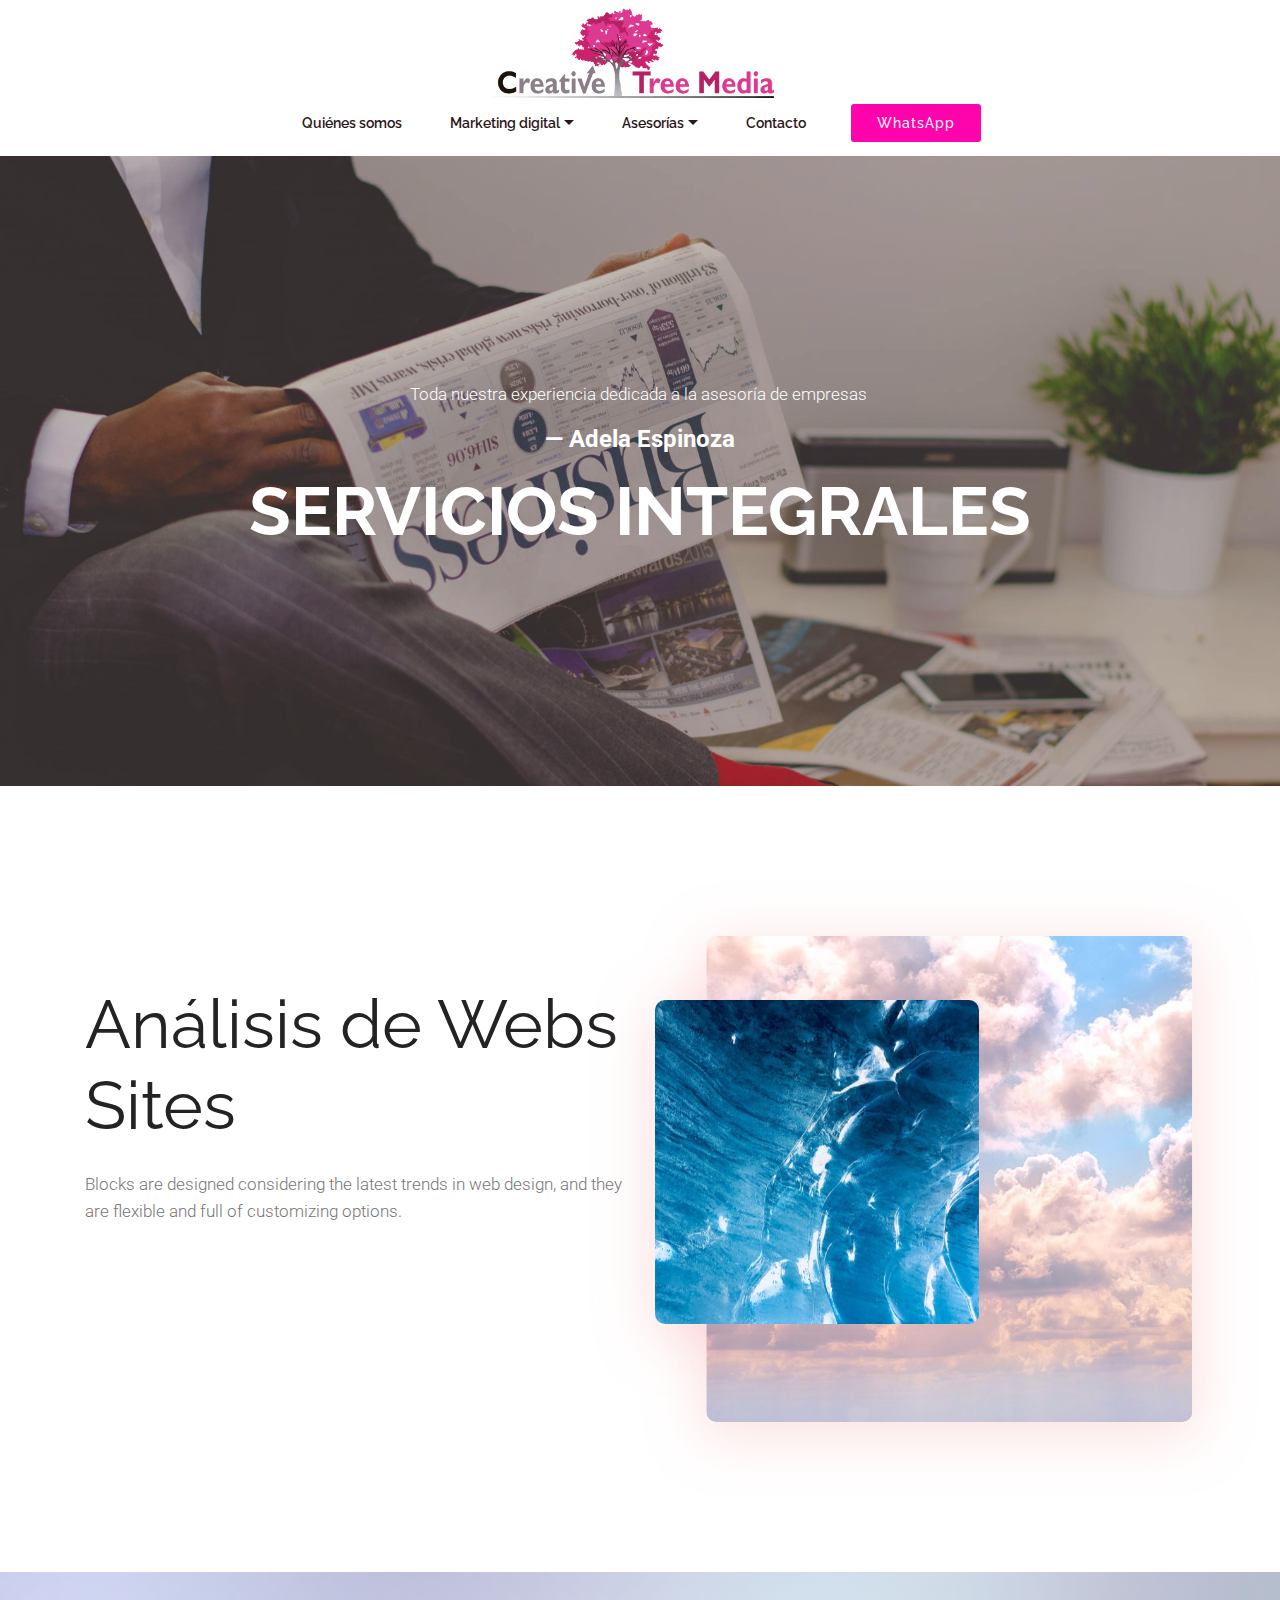
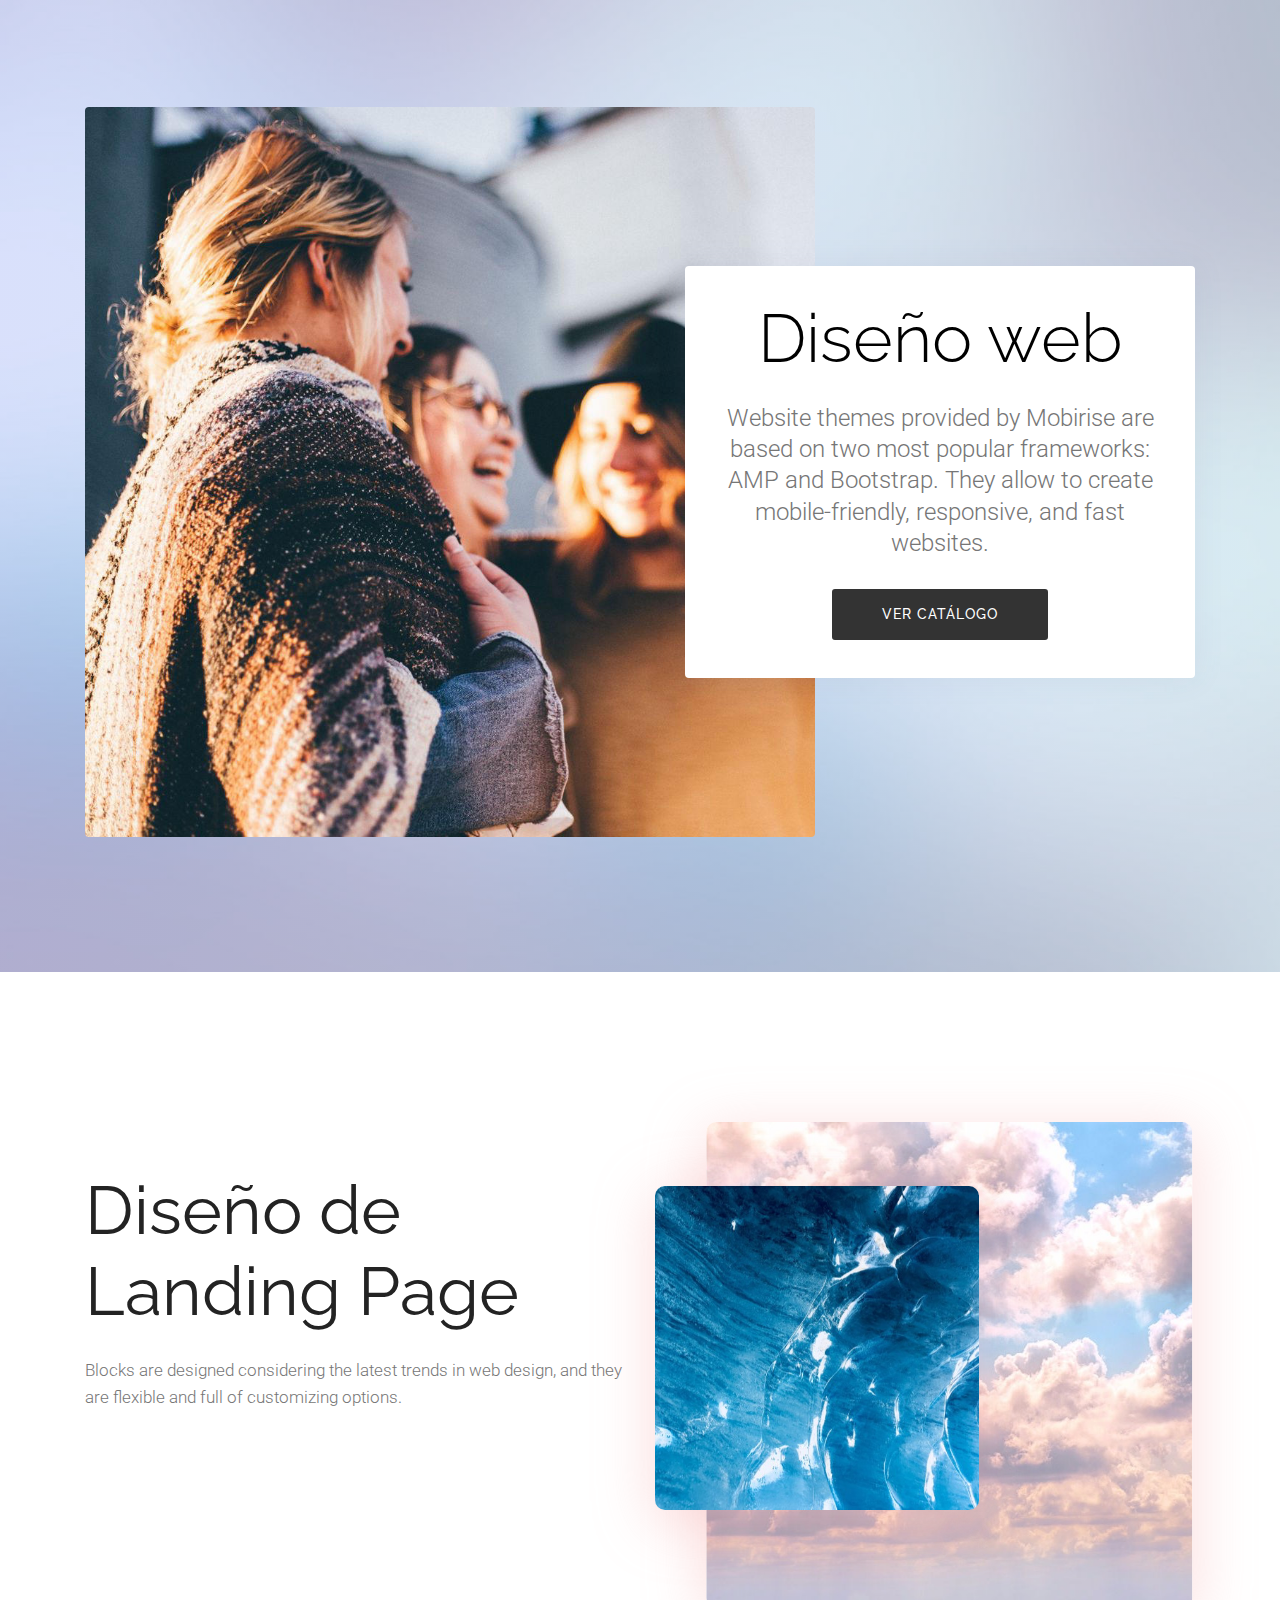
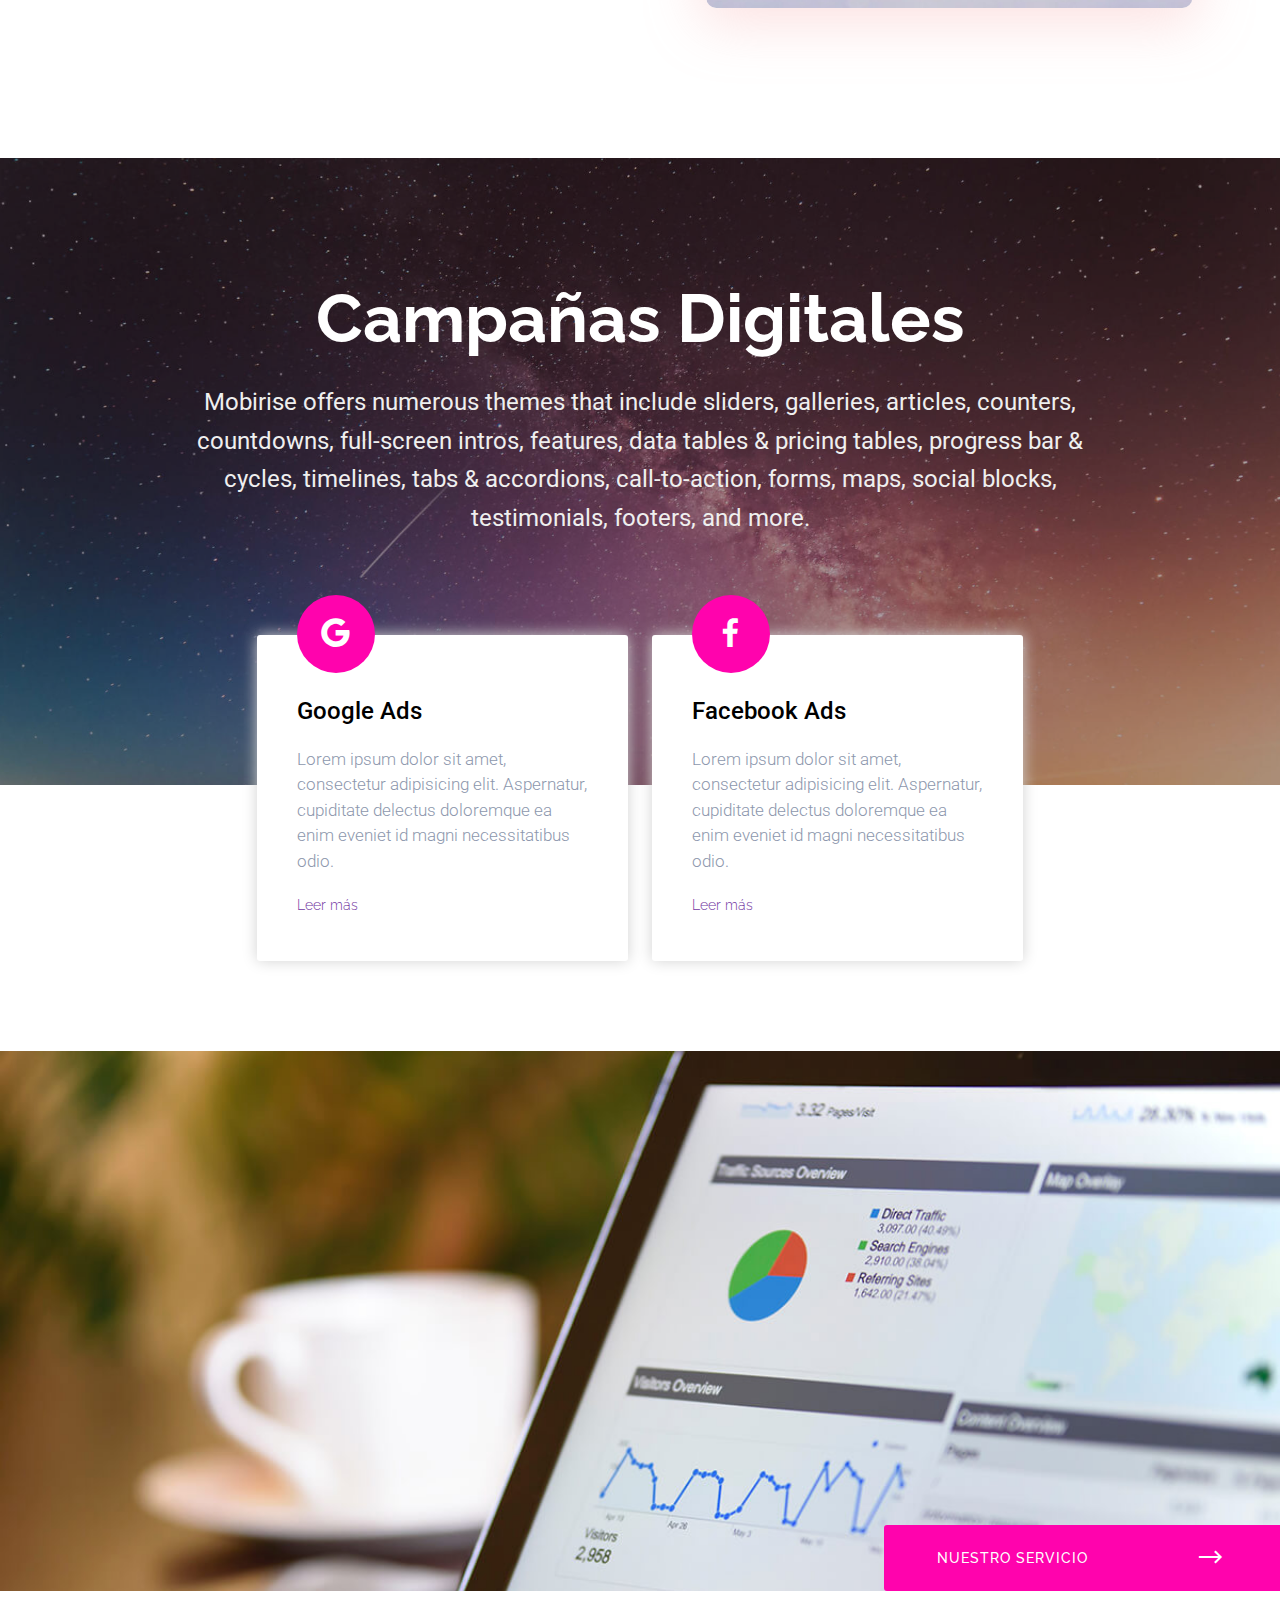
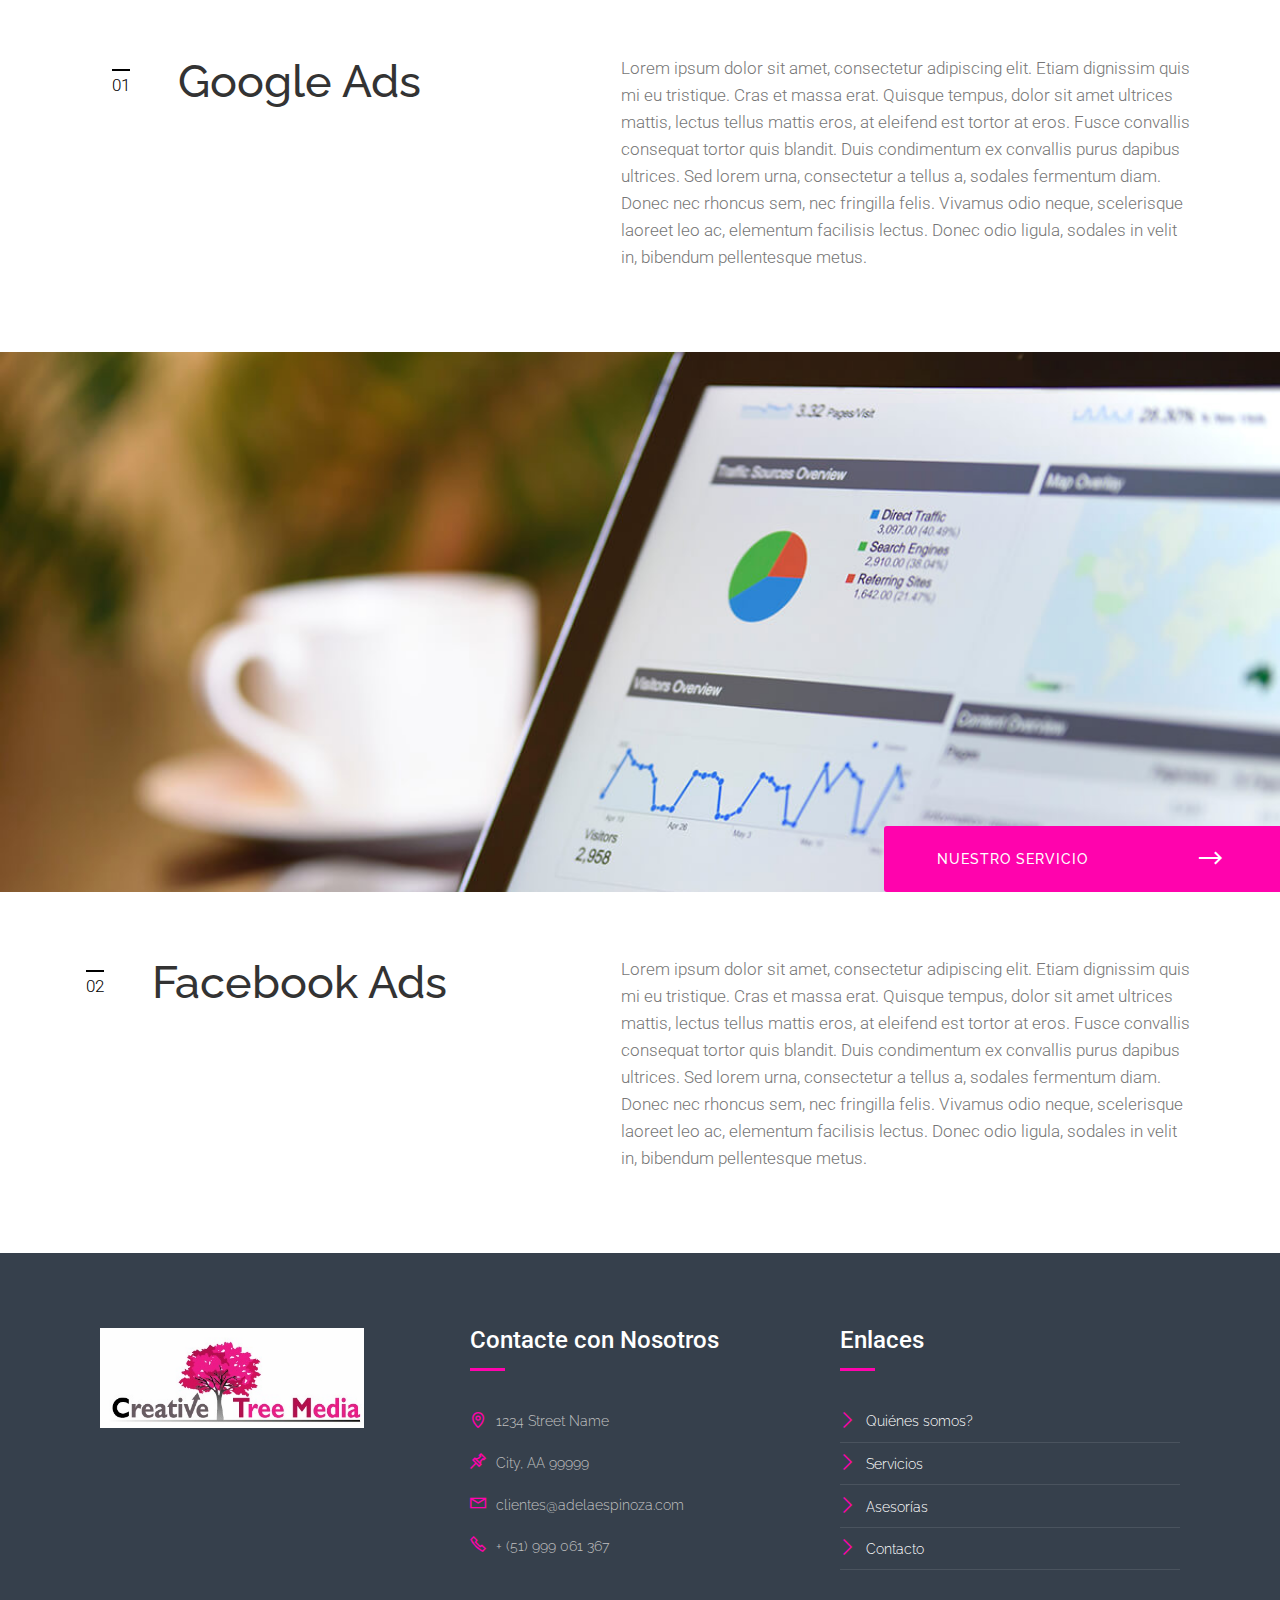
==== commit dc6878b1: "create github pages" ====
--- a/page1.html
+++ b/page1.html
@@ -34,8 +34,8 @@
     <nav class="navbar navbar-dropdown navbar-expand-lg">
         <div class="navbar-brand">
             <span class="navbar-logo">
-                <a href="https://mobirise.com">
-                    <img src="assets/images/logo-tree-media-192x72.png" alt="Mobirise" title="" style="height: 5.6rem;">
+                <a href="#top">
+                    <img src="assets/images/logo-creative-tree-media-478x152.png" alt="Mobirise" title="" style="height: 5.6rem;">
                 </a>
             </span>
             
@@ -65,7 +65,7 @@
                 
                 <li class="nav-item"><a class="nav-link link text-primary display-4" href="https://mobirise.com" aria-expanded="false">Contacto</a></li></ul>
             
-            <div class="navbar-buttons px-2 mbr-section-btn"><a class="btn btn-sm btn-warning display-4" href="https://wa.me/+51  999 061 367">WhatsApp</a></div>
+            <div class="navbar-buttons px-2 mbr-section-btn"><a class="btn btn-sm btn-warning display-4" href="http://wa.link/rpsrf4" target="_blank">WhatsApp</a></div>
         </div>
     </nav>
 </section>
--- a/assets/mobirise/css/mbr-additional.css
+++ b/assets/mobirise/css/mbr-additional.css
@@ -1883,7 +1883,7 @@
 .cid-rZk2UsMdif {
   padding-top: 225px;
   padding-bottom: 225px;
-  background-image: url("../../../assets/images/background410.jpg");
+  background-image: url("../../../assets/images/background412.jpg");
 }
 .cid-rZk2UsMdif .mbr-section-subtitle ul {
   list-style-type: none;
--- a/assets/mobirise/css/mbr-additional.css
+++ b/assets/mobirise/css/mbr-additional.css
@@ -1883,7 +1883,7 @@
 .cid-rZk2UsMdif {
   padding-top: 225px;
   padding-bottom: 225px;
-  background-image: url("../../../assets/images/background410.jpg");
+  background-image: url("../../../assets/images/background412.jpg");
 }
 .cid-rZk2UsMdif .mbr-section-subtitle ul {
   list-style-type: none;
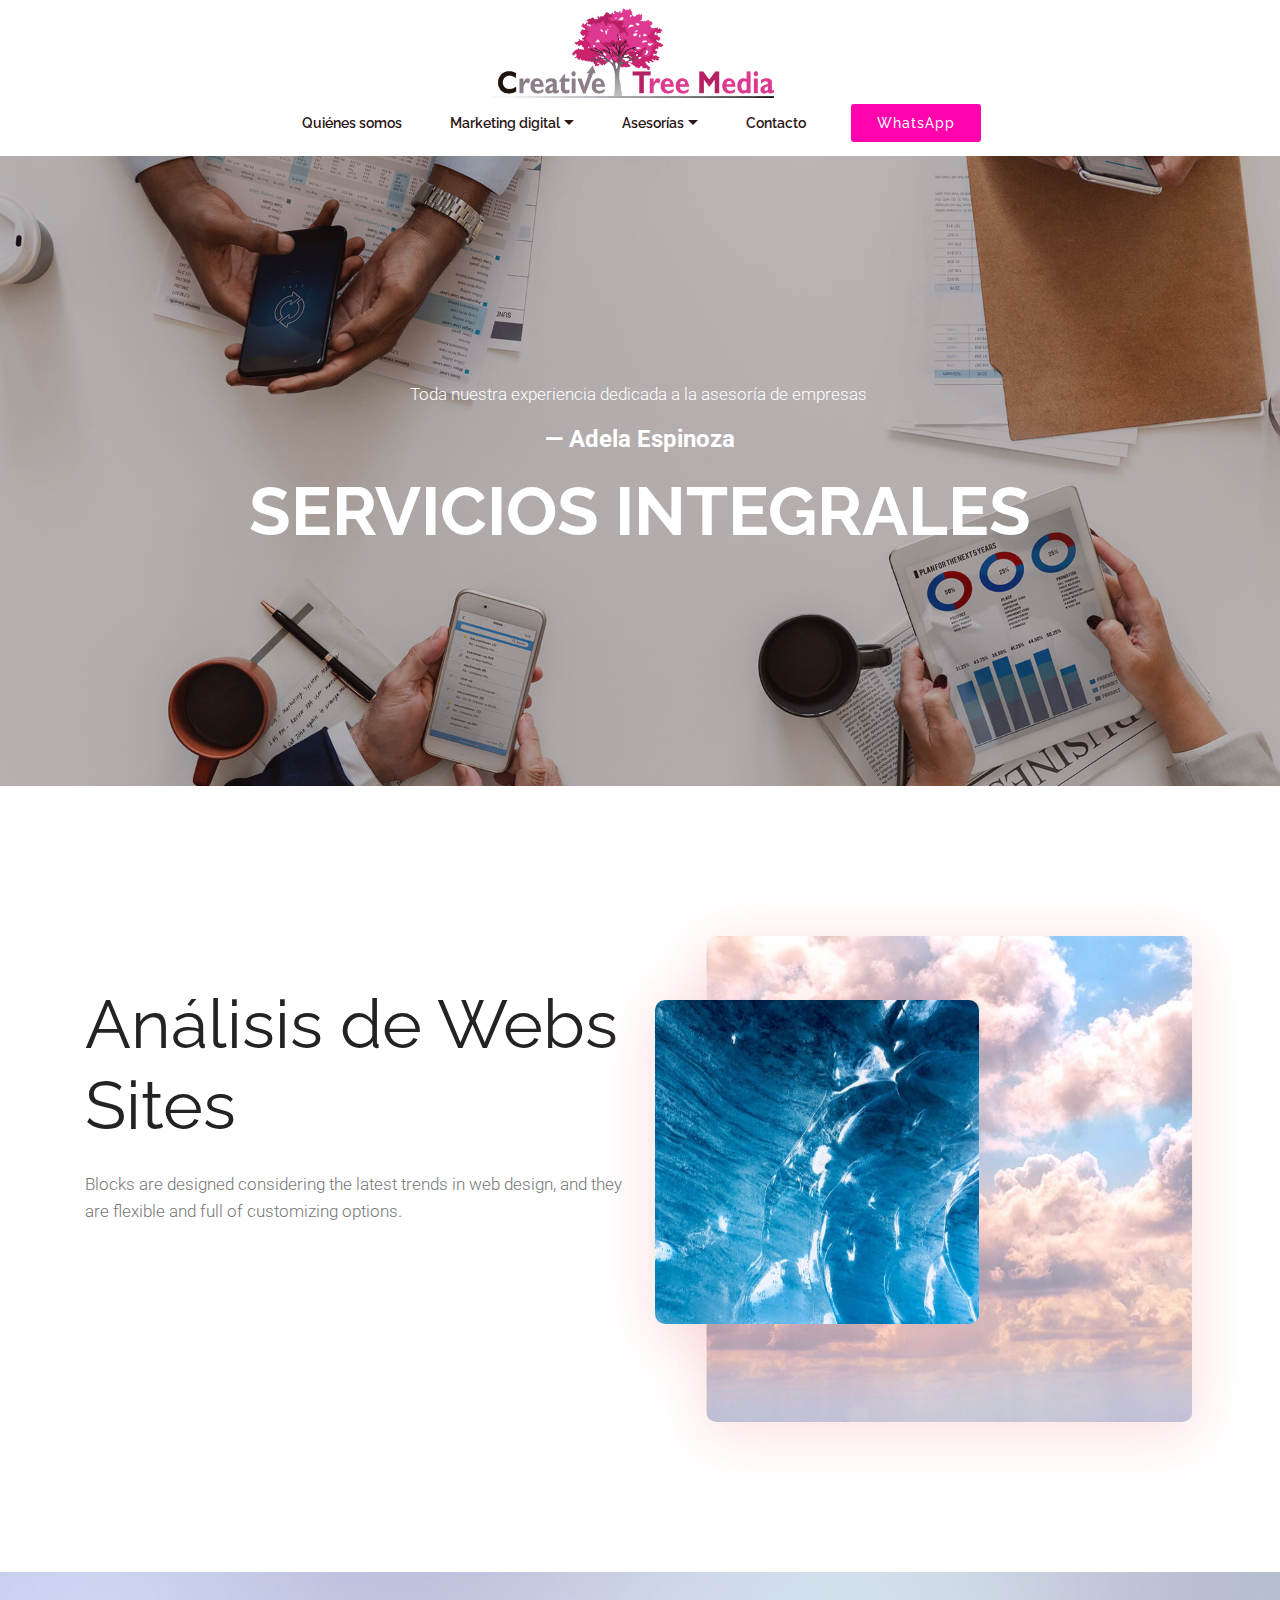
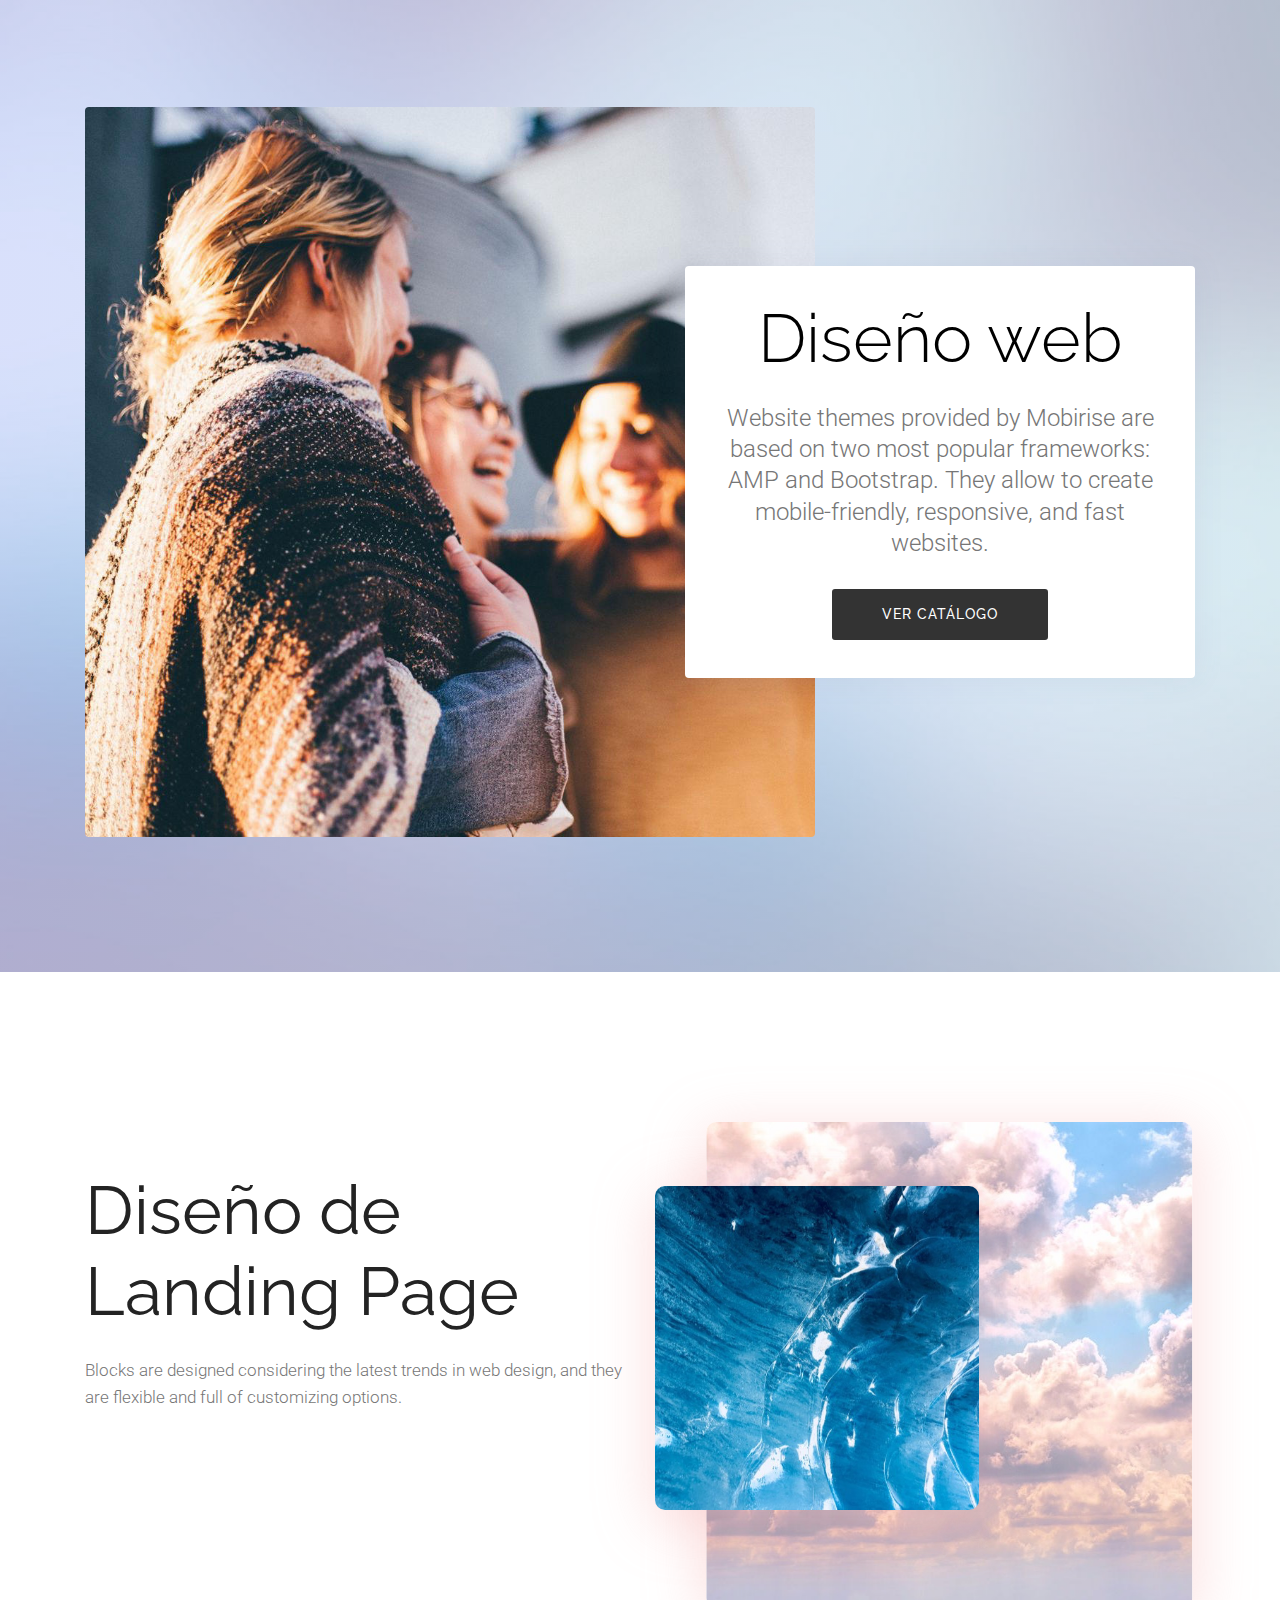
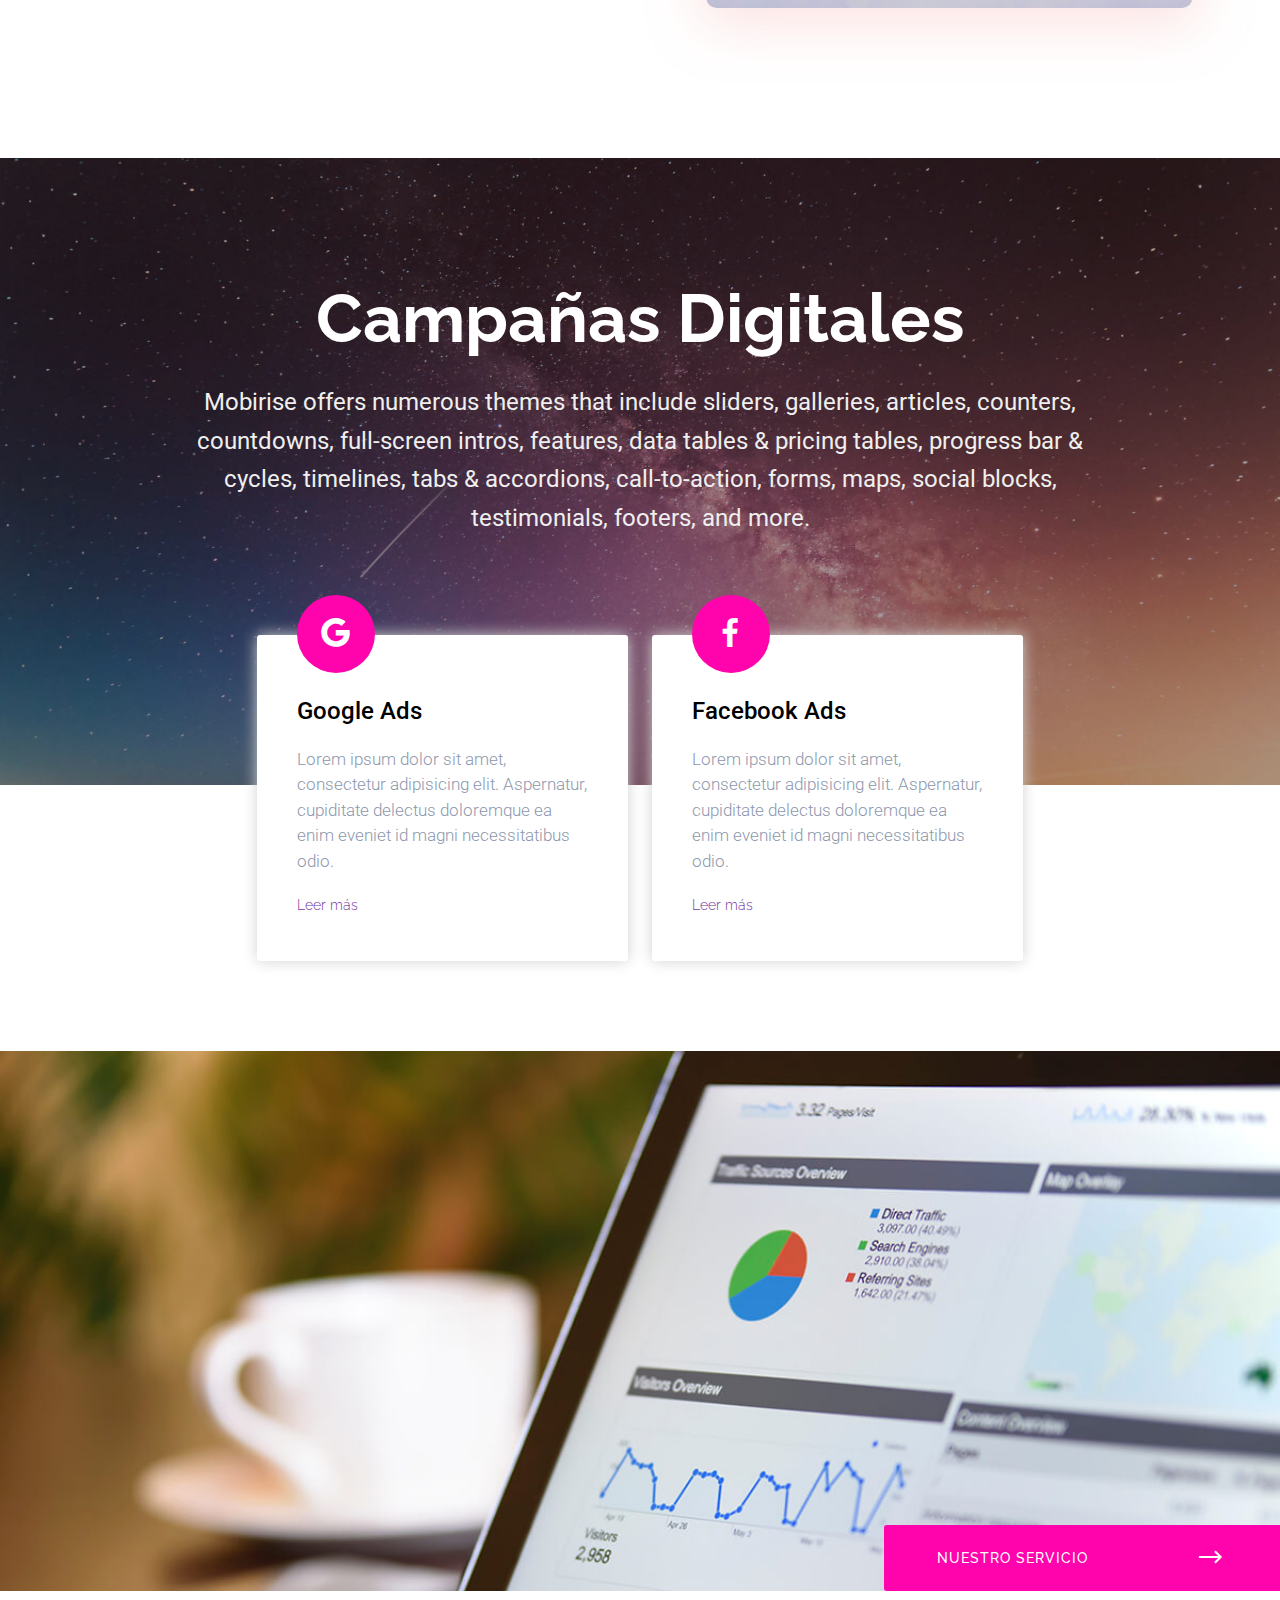
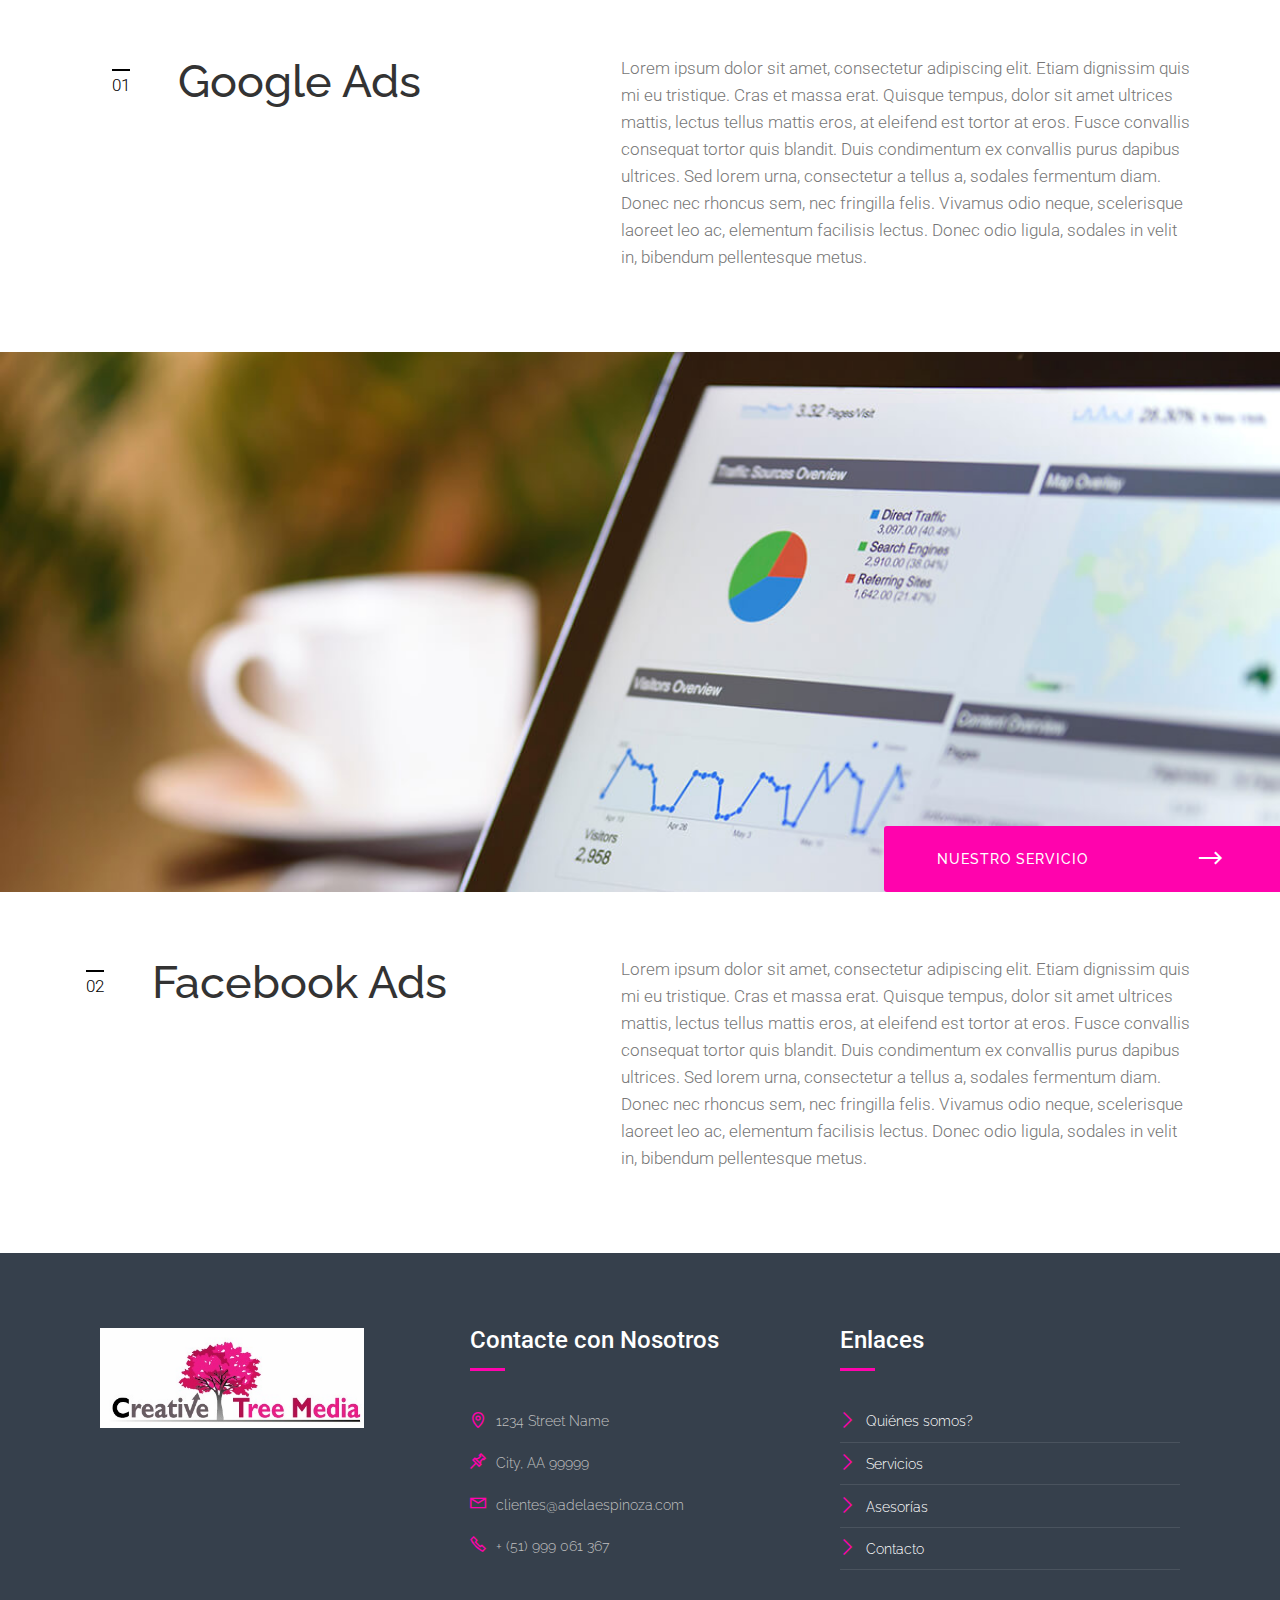
==== commit b983af5f: "create github pages" ====
--- a/page1.html
+++ b/page1.html
@@ -1,13 +1,14 @@
 <!DOCTYPE html>
 <html  >
 <head>
-  <!-- Site made with Mobirise Website Builder v4.10.15, https://mobirise.com -->
+  <!-- Site made with Mobirise Website Builder v5.2.0, https://mobirise.com -->
   <meta charset="UTF-8">
   <meta http-equiv="X-UA-Compatible" content="IE=edge">
-  <meta name="generator" content="Mobirise v4.10.15, mobirise.com">
+  <meta name="generator" content="Mobirise v5.2.0, mobirise.com">
   <meta name="viewport" content="width=device-width, initial-scale=1, minimum-scale=1">
   <link rel="shortcut icon" href="assets/images/favicon-tree-media-128x115.png" type="image/x-icon">
   <meta name="description" content="">
+  
   
   <title>Servicios</title>
   <link rel="stylesheet" href="assets/web/assets/mobirise-icons2/mobirise2.css">
@@ -19,14 +20,15 @@
   <link rel="stylesheet" href="assets/dropdown/css/style.css">
   <link rel="stylesheet" href="assets/socicon/css/styles.css">
   <link rel="stylesheet" href="assets/theme/css/style.css">
-  <link rel="stylesheet" href="assets/formoid-css/recaptcha.css">
   <link rel="preload" as="style" href="assets/mobirise/css/mbr-additional.css"><link rel="stylesheet" href="assets/mobirise/css/mbr-additional.css" type="text/css">
+  
   
   
   
 
 </head>
 <body>
+  
   <section class="menu cid-rZmzqLul66" once="menu" id="extMenu5-o">
     
 
@@ -50,9 +52,9 @@
         </button>
         <div class="collapse navbar-collapse" id="navbarSupportedContent">
             <ul class="navbar-nav nav-dropdown" data-app-modern-menu="true"><li class="nav-item"><a class="nav-link link text-primary display-4" href="index.html#extHeader33-3" aria-expanded="false">Quiénes somos</a></li>
-                <li class="nav-item dropdown">
-                    <a class="nav-link link text-primary dropdown-toggle display-4" href="https://mobirise.com" aria-expanded="false" data-toggle="dropdown-submenu">Marketing digital</a><div class="dropdown-menu"><a class="text-primary dropdown-item display-4" href="page1.html#extHeader16-g" aria-expanded="false">Análisis de Webs Site</a><a class="text-primary dropdown-item display-4" href="page1.html#extHeader24-h" aria-expanded="false">Diseño Web</a><a class="text-primary dropdown-item display-4" href="page1.html#extHeader16-i" aria-expanded="false">Diseño de Landing Paga</a><div class="dropdown open"><a class="text-primary dropdown-item dropdown-toggle display-4" href="page1.html#extHeader10-j" aria-expanded="true">Campañas Digitales</a><div class="dropdown-menu dropdown-submenu"><a class="text-primary dropdown-item display-4" href="https://mobirise.com" aria-expanded="false">Google Ads</a><a class="text-primary dropdown-item display-4" href="https://mobirise.com" aria-expanded="false">Facebook Ads</a></div></div></div></li>
-                <li class="nav-item dropdown open"><a class="nav-link link dropdown-toggle text-primary display-4" href="https://mobirise.com" aria-expanded="true" data-toggle="dropdown-submenu">
+                <li class="nav-item dropdown open">
+                    <a class="nav-link link text-primary dropdown-toggle display-4" href="https://mobirise.com" aria-expanded="true" data-toggle="dropdown-submenu">Marketing digital</a><div class="dropdown-menu"><a class="text-primary dropdown-item display-4" href="page1.html#extHeader16-g" aria-expanded="false">Análisis de Webs Site</a><a class="text-primary dropdown-item display-4" href="page1.html#extHeader24-h" aria-expanded="false">Diseño Web</a><a class="text-primary dropdown-item display-4" href="page1.html#extHeader16-i" aria-expanded="false">Diseño de Landing Page</a><div class="dropdown"><a class="text-primary dropdown-item dropdown-toggle display-4" href="page1.html#extHeader10-j" aria-expanded="false">Campañas Digitales</a><div class="dropdown-menu dropdown-submenu"><a class="text-primary dropdown-item display-4" href="https://mobirise.com" aria-expanded="false">Google Ads</a><a class="text-primary dropdown-item display-4" href="https://mobirise.com" aria-expanded="false">Facebook Ads</a></div></div></div></li>
+                <li class="nav-item dropdown"><a class="nav-link link dropdown-toggle text-primary display-4" href="https://mobirise.com" aria-expanded="false" data-toggle="dropdown-submenu">
                         Asesorías</a>
                     <div class="dropdown-menu">
                         <a class="dropdown-item text-primary display-4" href="https://mobirise.com" aria-expanded="false">Coaching Comercial</a>
@@ -394,18 +396,19 @@
 </section>
 
 
-  <script src="assets/web/assets/jquery/jquery.min.js"></script>
+<script src="assets/web/assets/jquery/jquery.min.js"></script>
   <script src="assets/popper/popper.min.js"></script>
   <script src="assets/tether/tether.min.js"></script>
   <script src="assets/bootstrap/js/bootstrap.min.js"></script>
+  <script src="assets/smoothscroll/smooth-scroll.js"></script>
   <script src="assets/dropdown/js/nav-dropdown.js"></script>
   <script src="assets/dropdown/js/navbar-dropdown.js"></script>
   <script src="assets/touchswipe/jquery.touch-swipe.min.js"></script>
-  <script src="assets/smoothscroll/smooth-scroll.js"></script>
   <script src="assets/theme/js/script.js"></script>
   <script src="assets/formoid/formoid.min.js"></script>
   
   
+  
 
 </body>
 </html>